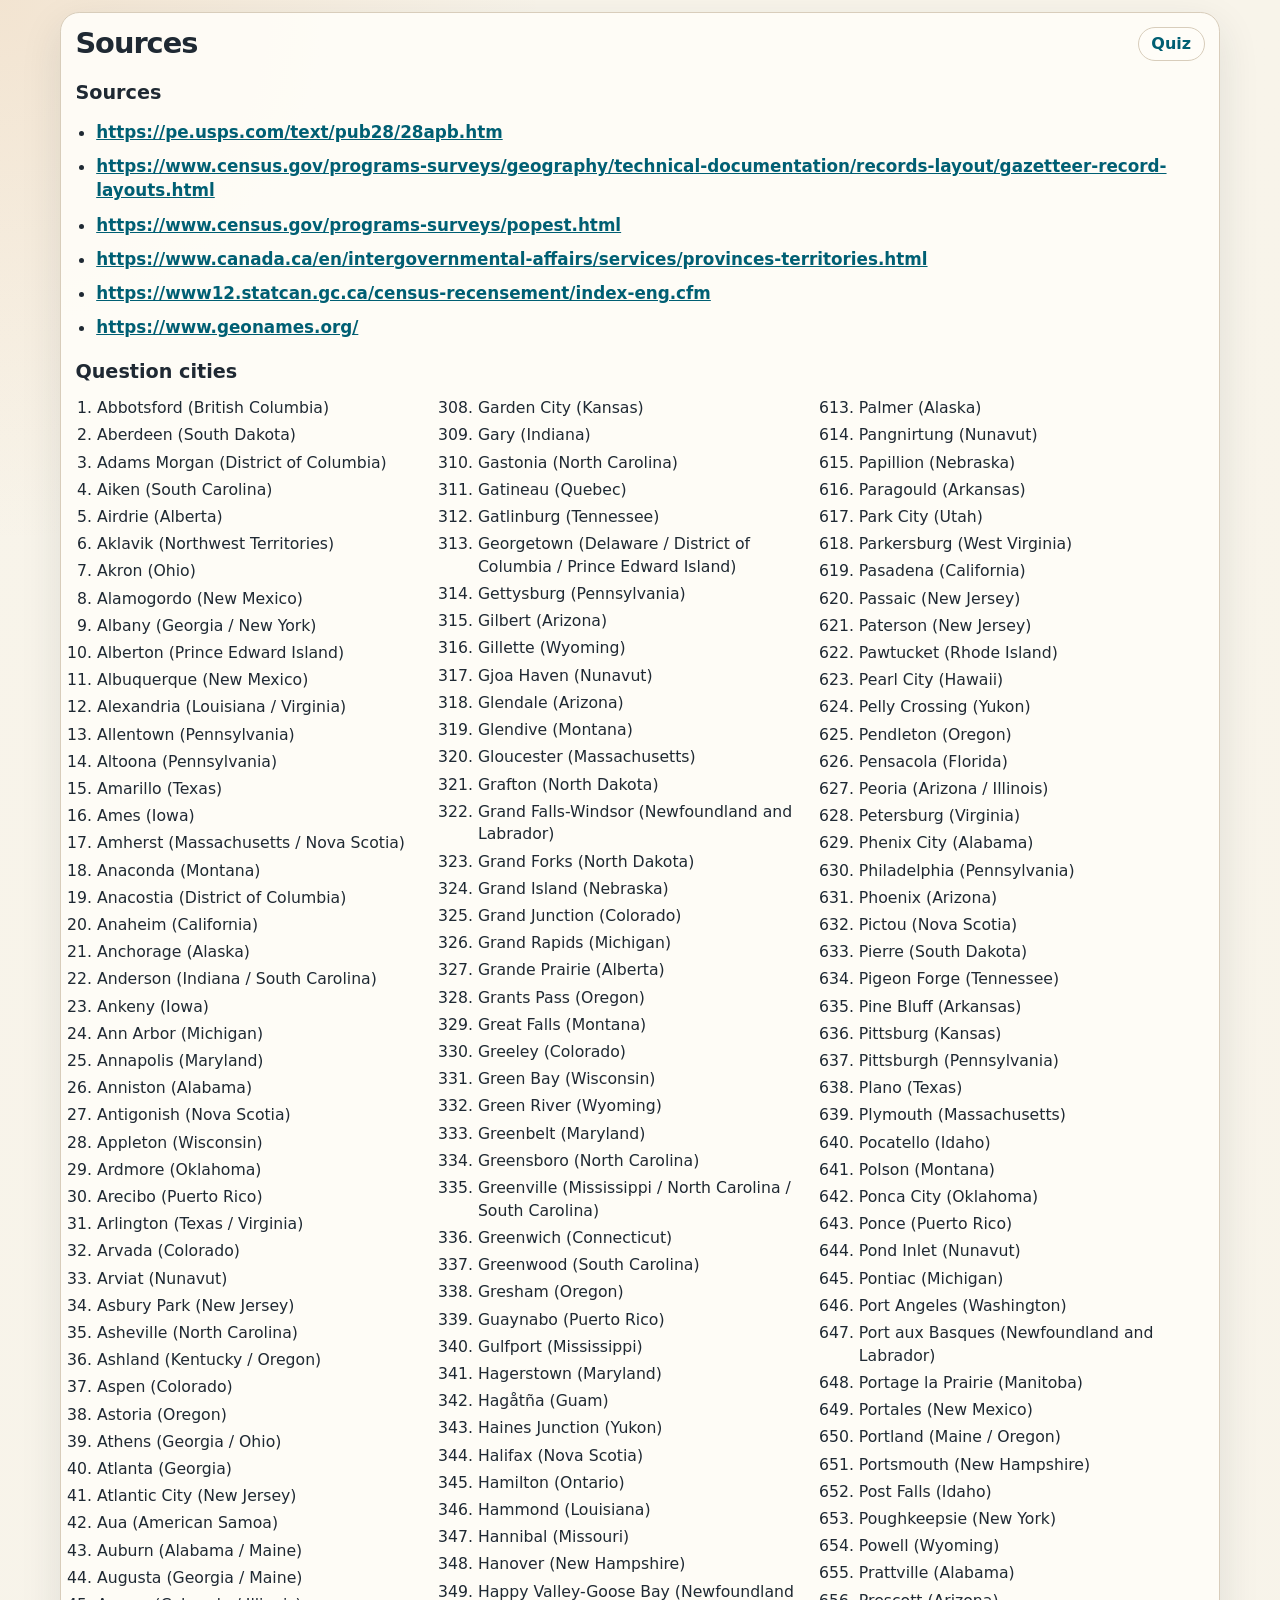
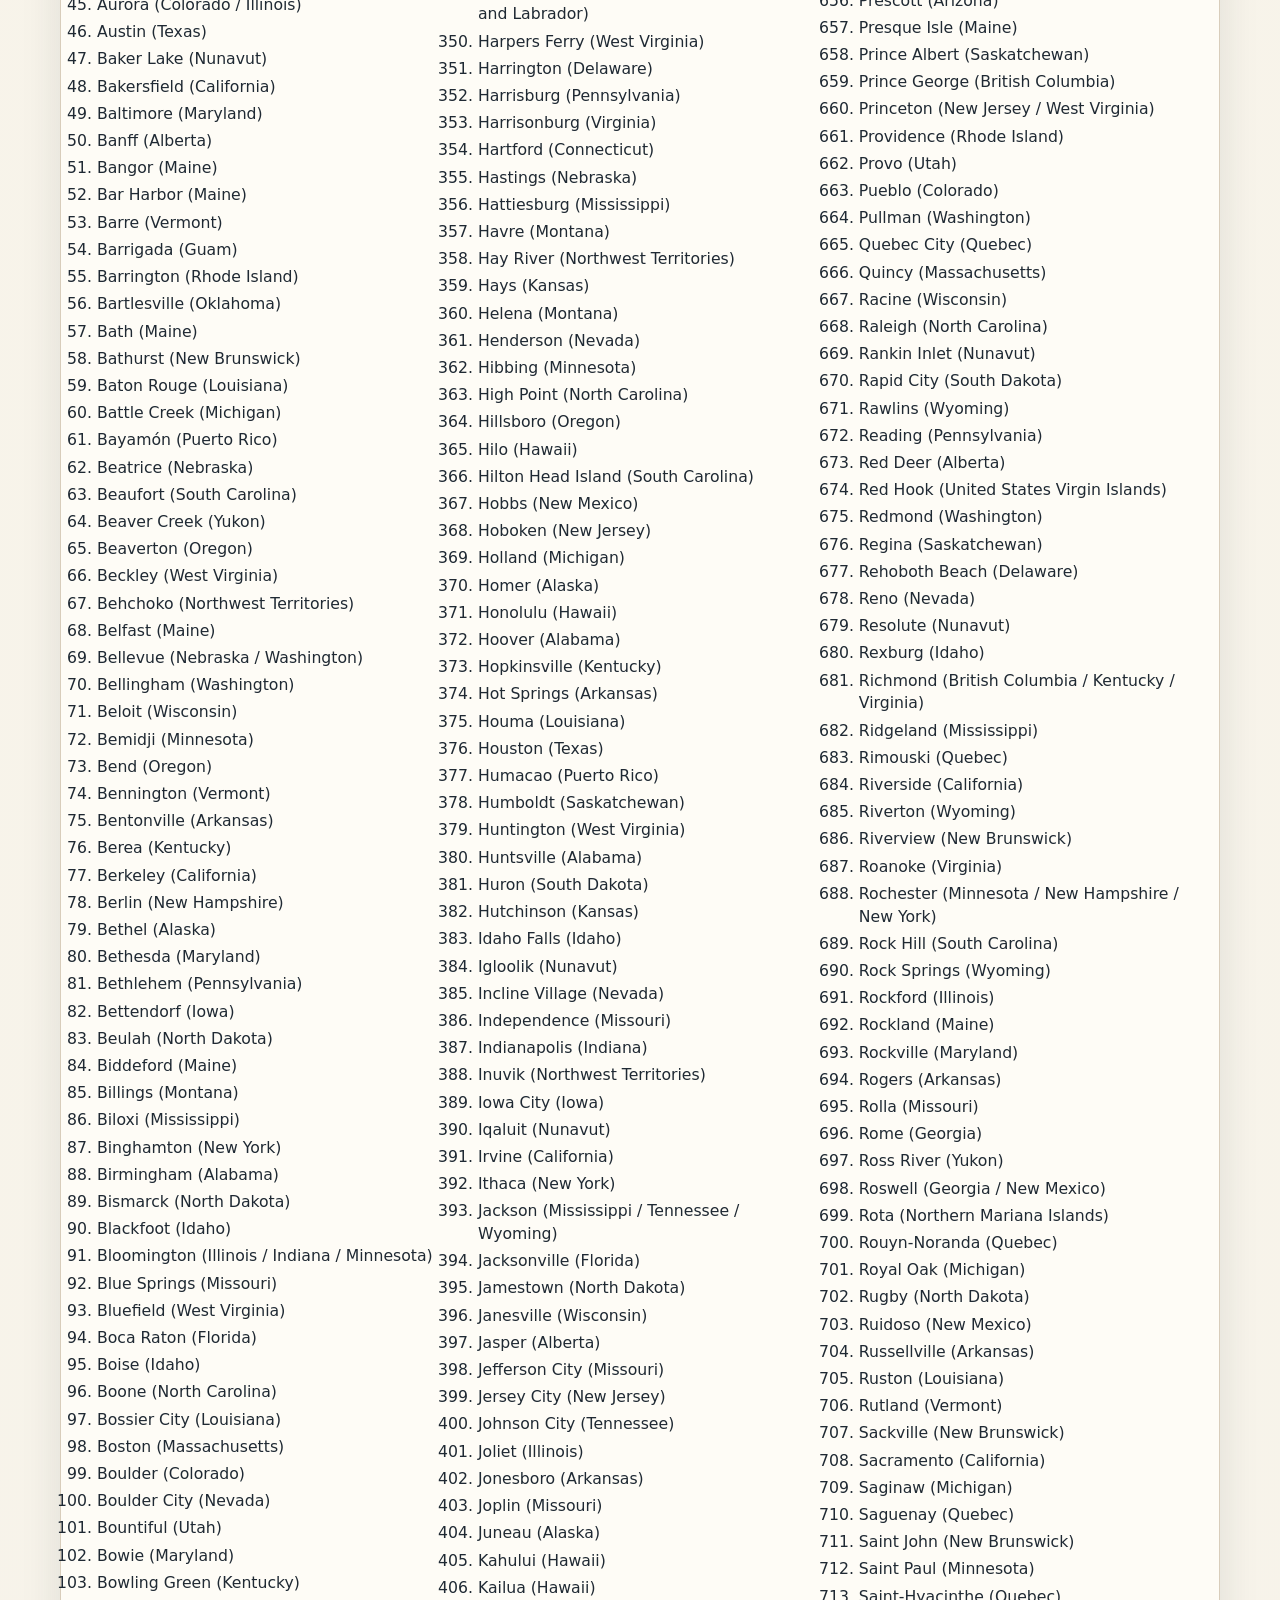
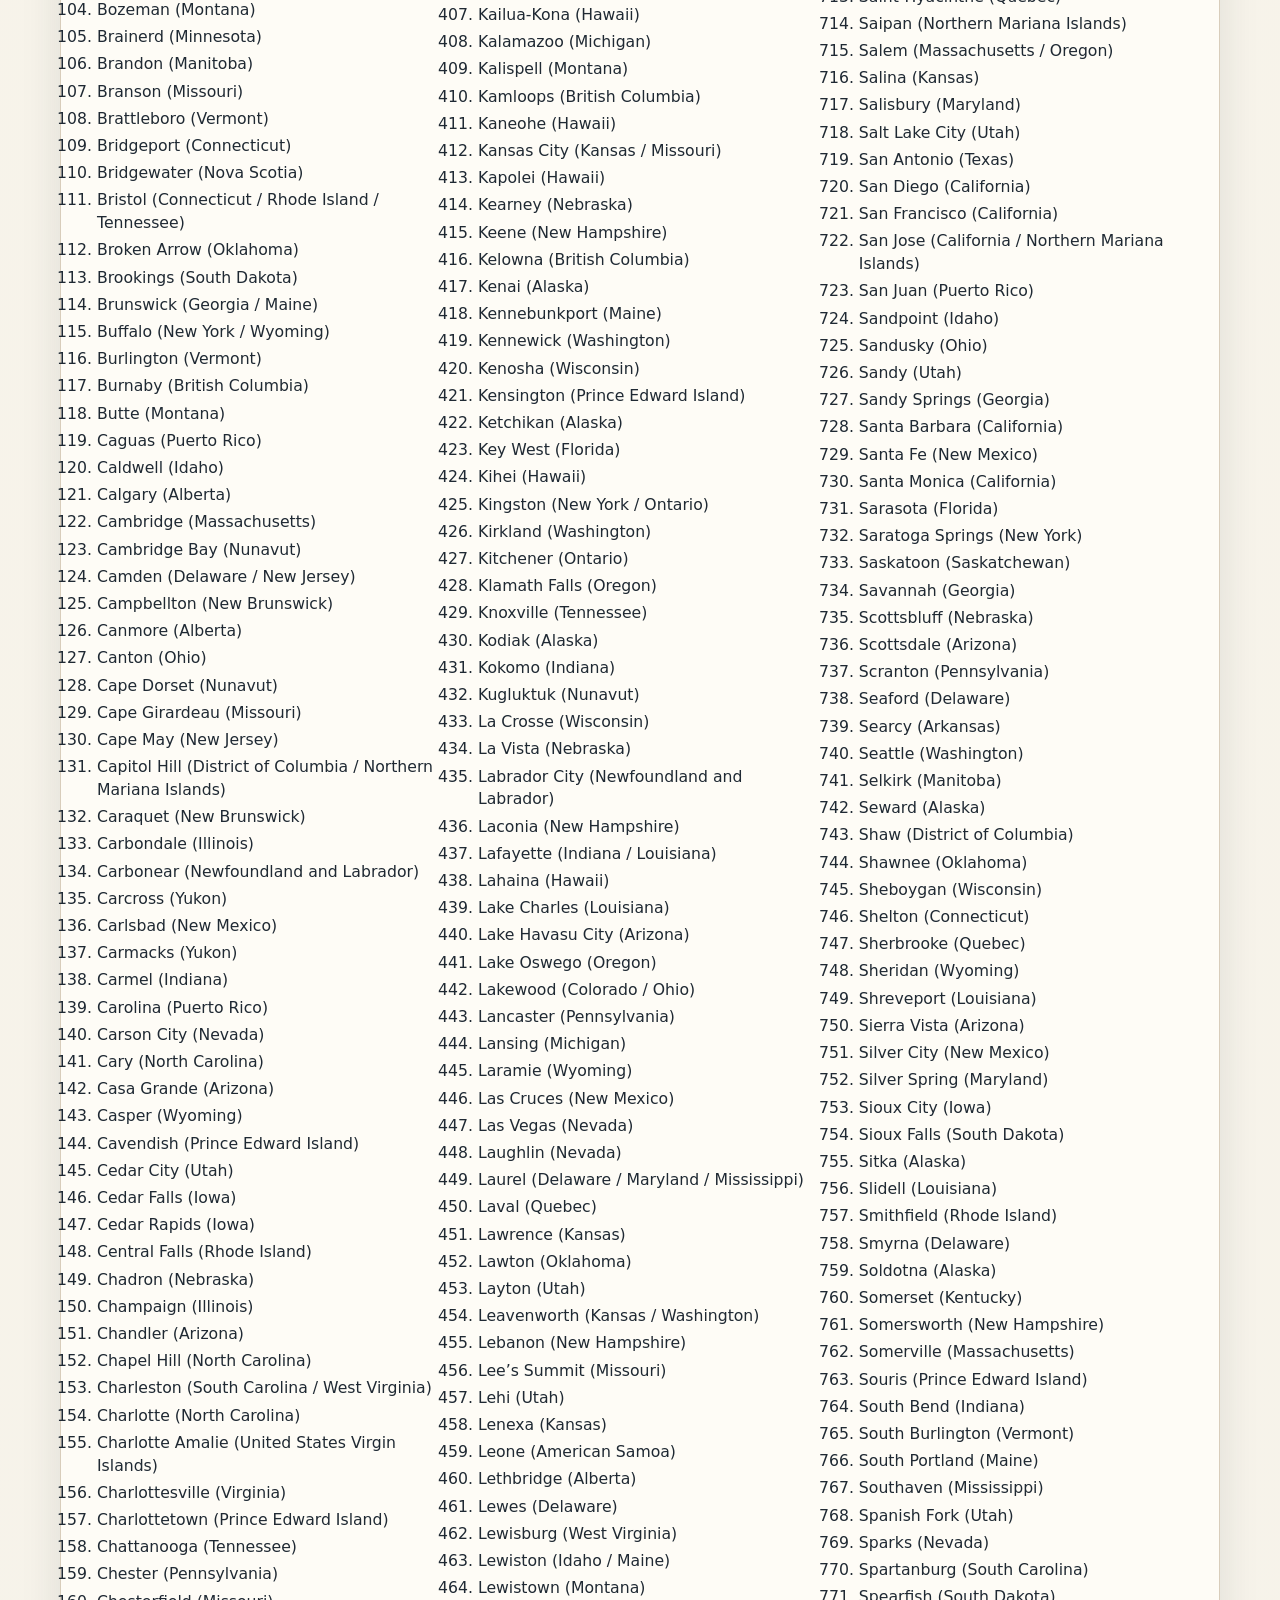
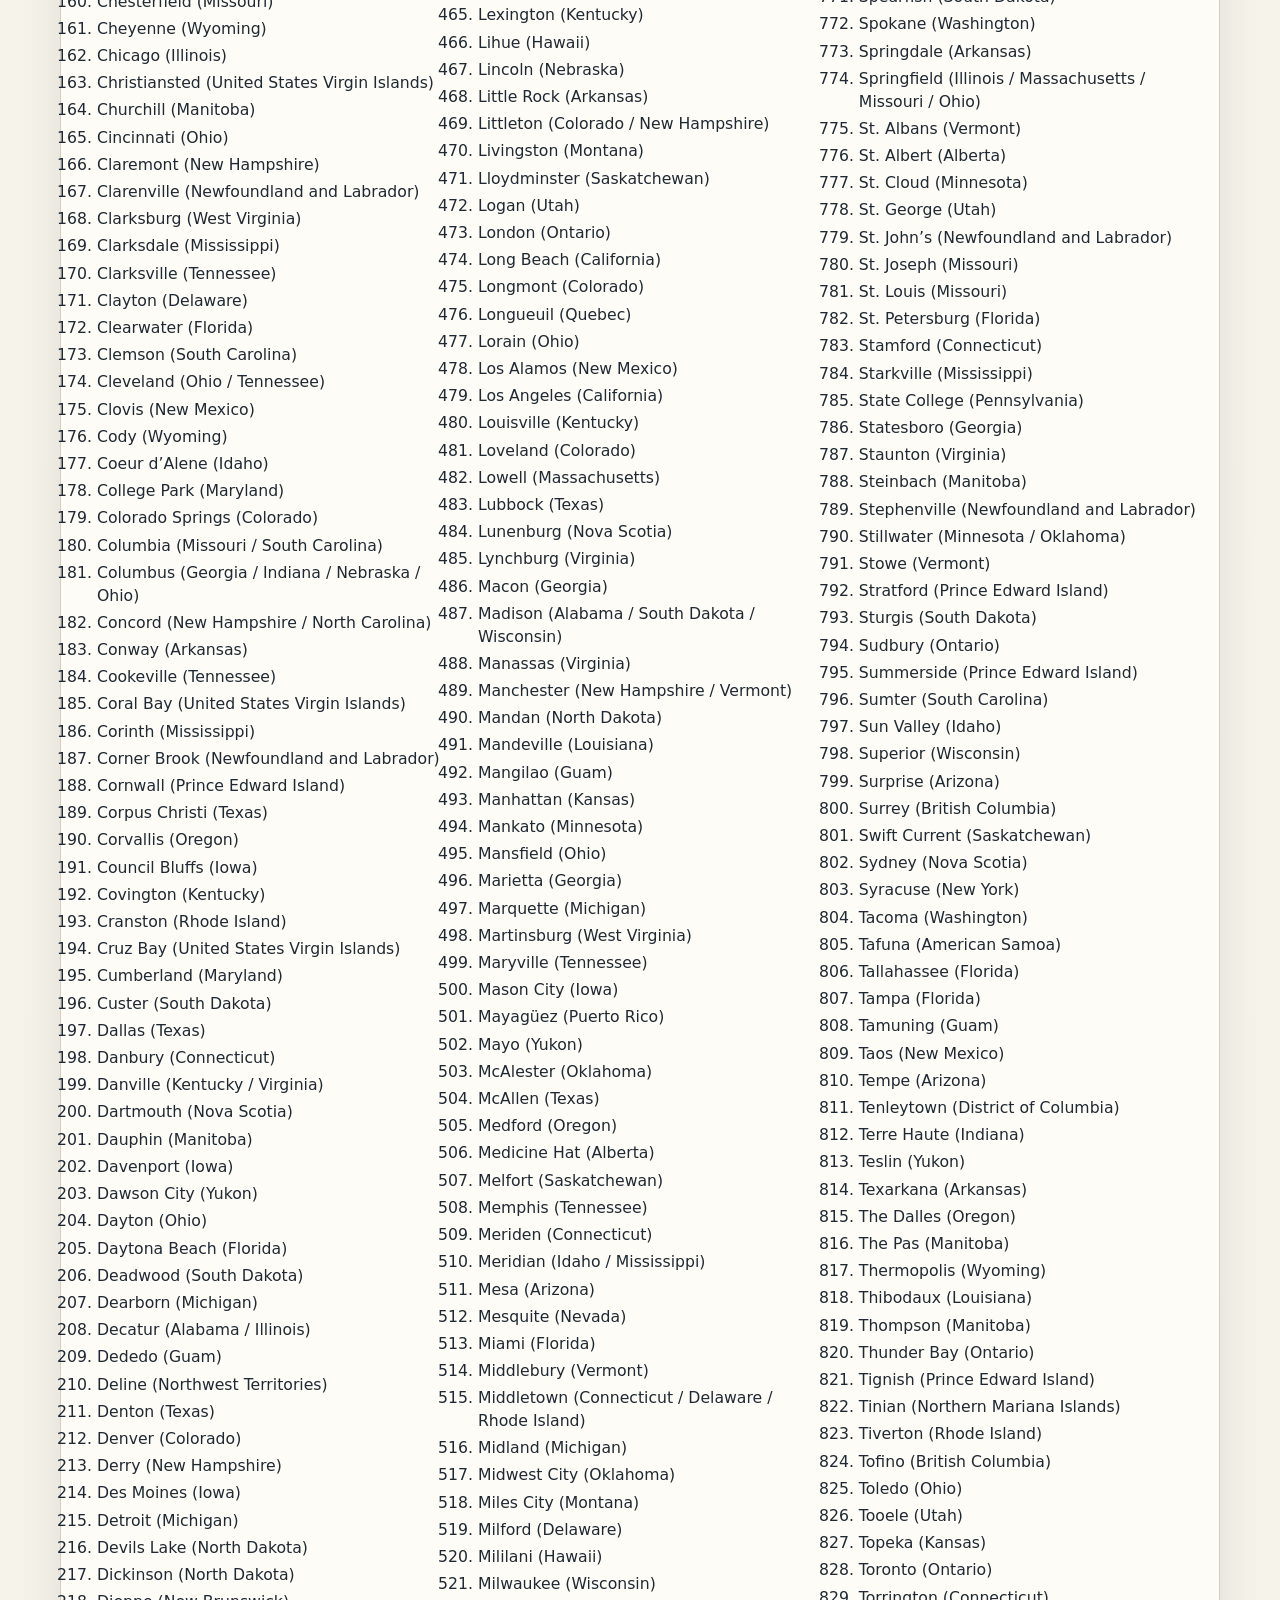
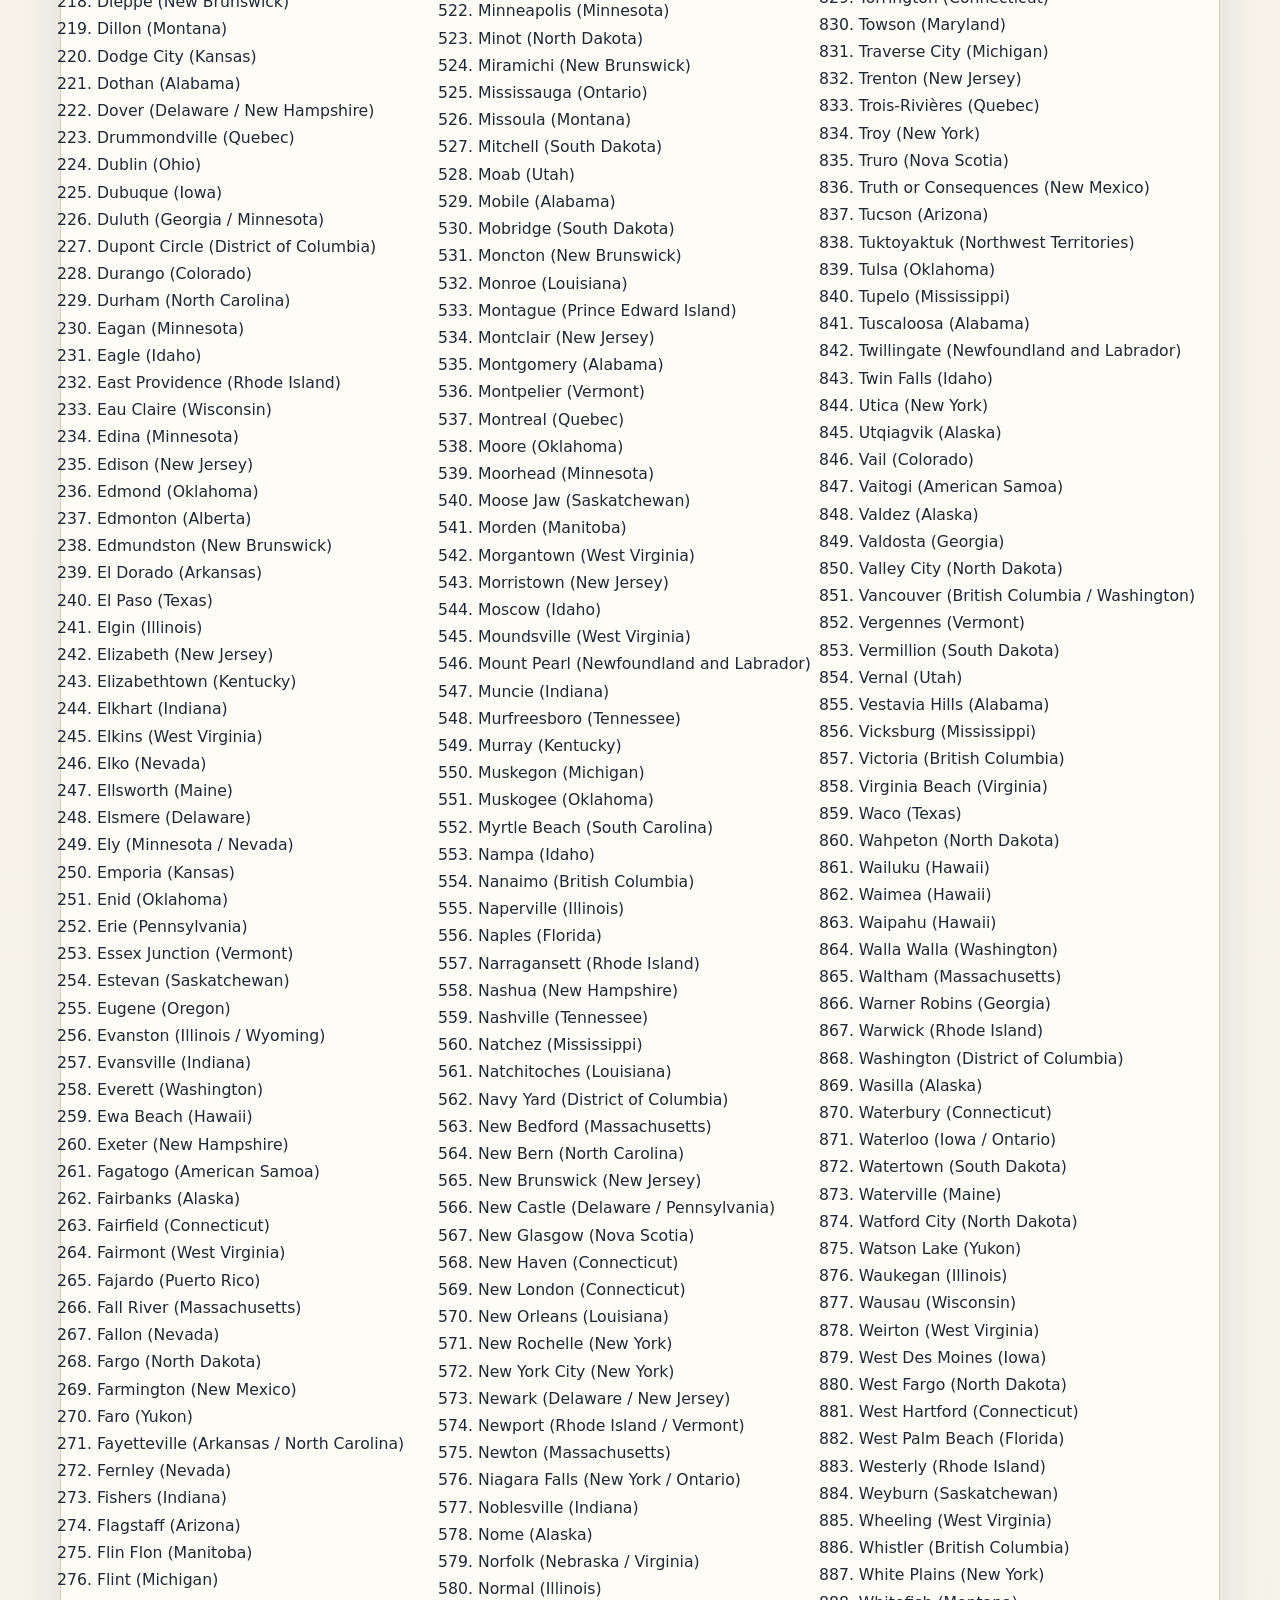
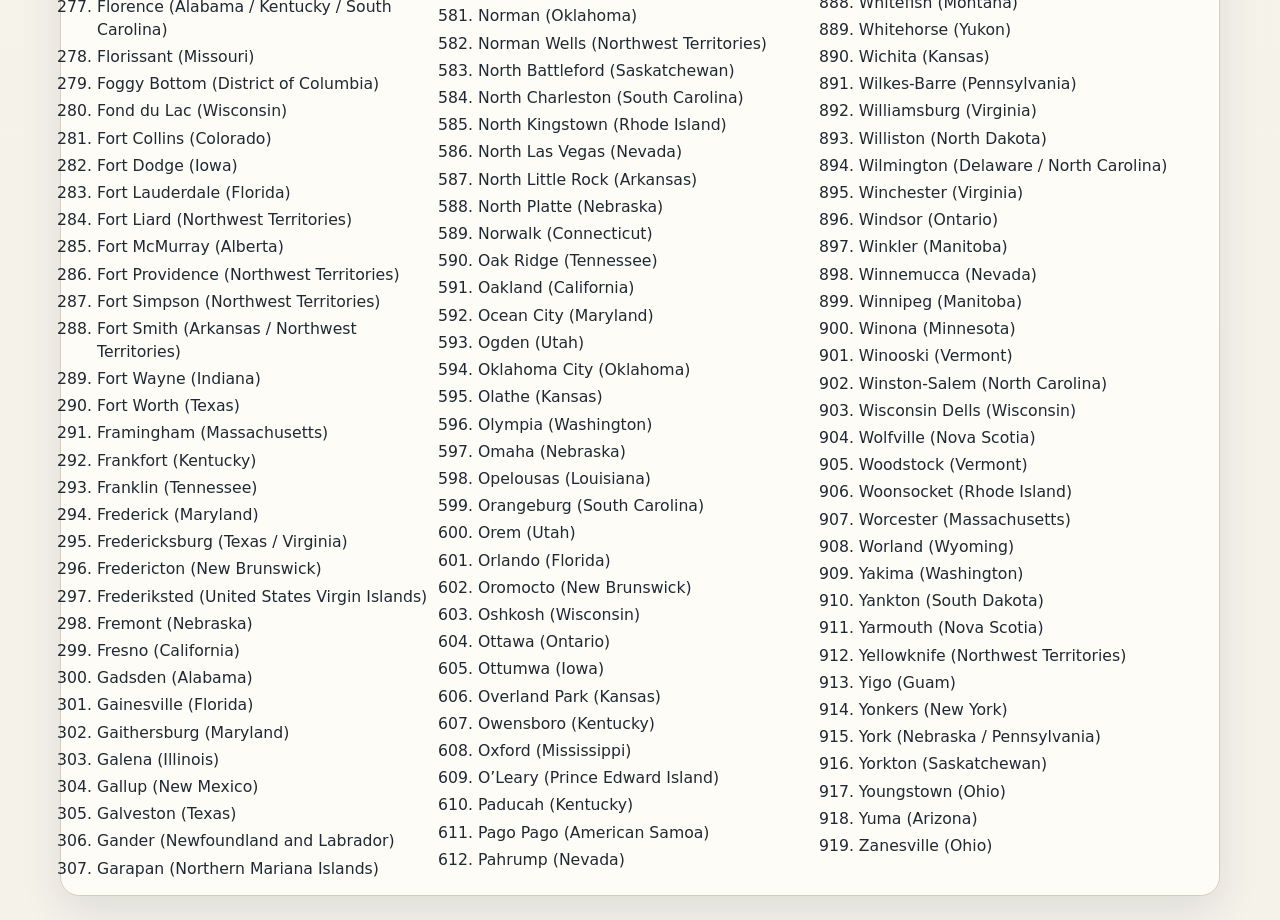
==== sources.html @ c6df42d9 "add" ====
<!doctype html>
<html lang="en">
<head>
  <meta charset="utf-8">
  <meta name="viewport" content="width=device-width, initial-scale=1">
  <title>Sources - North American City Quiz</title>
  <link rel="stylesheet" href="styles.css">
</head>
<body>
  <main class="sources-shell">
    <section class="sources-card">
      <div class="title-row">
        <h1 class="app-title">Sources</h1>
        <a class="sources-link" href="index.html">Quiz</a>
      </div>

      <h2>Sources</h2>
      <ul class="source-list">
        <li><a href="https://pe.usps.com/text/pub28/28apb.htm">https://pe.usps.com/text/pub28/28apb.htm</a></li>
        <li><a href="https://www.census.gov/programs-surveys/geography/technical-documentation/records-layout/gazetteer-record-layouts.html">https://www.census.gov/programs-surveys/geography/technical-documentation/records-layout/gazetteer-record-layouts.html</a></li>
        <li><a href="https://www.census.gov/programs-surveys/popest.html">https://www.census.gov/programs-surveys/popest.html</a></li>
        <li><a href="https://www.canada.ca/en/intergovernmental-affairs/services/provinces-territories.html">https://www.canada.ca/en/intergovernmental-affairs/services/provinces-territories.html</a></li>
        <li><a href="https://www12.statcan.gc.ca/census-recensement/index-eng.cfm">https://www12.statcan.gc.ca/census-recensement/index-eng.cfm</a></li>
        <li><a href="https://www.geonames.org/">https://www.geonames.org/</a></li>
      </ul>

      <h2>Question cities</h2>
      <ol class="city-list">
          <li>Abbotsford (British Columbia)</li>
          <li>Aberdeen (South Dakota)</li>
          <li>Adams Morgan (District of Columbia)</li>
          <li>Aiken (South Carolina)</li>
          <li>Airdrie (Alberta)</li>
          <li>Aklavik (Northwest Territories)</li>
          <li>Akron (Ohio)</li>
          <li>Alamogordo (New Mexico)</li>
          <li>Albany (Georgia / New York)</li>
          <li>Alberton (Prince Edward Island)</li>
          <li>Albuquerque (New Mexico)</li>
          <li>Alexandria (Louisiana / Virginia)</li>
          <li>Allentown (Pennsylvania)</li>
          <li>Altoona (Pennsylvania)</li>
          <li>Amarillo (Texas)</li>
          <li>Ames (Iowa)</li>
          <li>Amherst (Massachusetts / Nova Scotia)</li>
          <li>Anaconda (Montana)</li>
          <li>Anacostia (District of Columbia)</li>
          <li>Anaheim (California)</li>
          <li>Anchorage (Alaska)</li>
          <li>Anderson (Indiana / South Carolina)</li>
          <li>Ankeny (Iowa)</li>
          <li>Ann Arbor (Michigan)</li>
          <li>Annapolis (Maryland)</li>
          <li>Anniston (Alabama)</li>
          <li>Antigonish (Nova Scotia)</li>
          <li>Appleton (Wisconsin)</li>
          <li>Ardmore (Oklahoma)</li>
          <li>Arecibo (Puerto Rico)</li>
          <li>Arlington (Texas / Virginia)</li>
          <li>Arvada (Colorado)</li>
          <li>Arviat (Nunavut)</li>
          <li>Asbury Park (New Jersey)</li>
          <li>Asheville (North Carolina)</li>
          <li>Ashland (Kentucky / Oregon)</li>
          <li>Aspen (Colorado)</li>
          <li>Astoria (Oregon)</li>
          <li>Athens (Georgia / Ohio)</li>
          <li>Atlanta (Georgia)</li>
          <li>Atlantic City (New Jersey)</li>
          <li>Aua (American Samoa)</li>
          <li>Auburn (Alabama / Maine)</li>
          <li>Augusta (Georgia / Maine)</li>
          <li>Aurora (Colorado / Illinois)</li>
          <li>Austin (Texas)</li>
          <li>Baker Lake (Nunavut)</li>
          <li>Bakersfield (California)</li>
          <li>Baltimore (Maryland)</li>
          <li>Banff (Alberta)</li>
          <li>Bangor (Maine)</li>
          <li>Bar Harbor (Maine)</li>
          <li>Barre (Vermont)</li>
          <li>Barrigada (Guam)</li>
          <li>Barrington (Rhode Island)</li>
          <li>Bartlesville (Oklahoma)</li>
          <li>Bath (Maine)</li>
          <li>Bathurst (New Brunswick)</li>
          <li>Baton Rouge (Louisiana)</li>
          <li>Battle Creek (Michigan)</li>
          <li>Bayamón (Puerto Rico)</li>
          <li>Beatrice (Nebraska)</li>
          <li>Beaufort (South Carolina)</li>
          <li>Beaver Creek (Yukon)</li>
          <li>Beaverton (Oregon)</li>
          <li>Beckley (West Virginia)</li>
          <li>Behchoko (Northwest Territories)</li>
          <li>Belfast (Maine)</li>
          <li>Bellevue (Nebraska / Washington)</li>
          <li>Bellingham (Washington)</li>
          <li>Beloit (Wisconsin)</li>
          <li>Bemidji (Minnesota)</li>
          <li>Bend (Oregon)</li>
          <li>Bennington (Vermont)</li>
          <li>Bentonville (Arkansas)</li>
          <li>Berea (Kentucky)</li>
          <li>Berkeley (California)</li>
          <li>Berlin (New Hampshire)</li>
          <li>Bethel (Alaska)</li>
          <li>Bethesda (Maryland)</li>
          <li>Bethlehem (Pennsylvania)</li>
          <li>Bettendorf (Iowa)</li>
          <li>Beulah (North Dakota)</li>
          <li>Biddeford (Maine)</li>
          <li>Billings (Montana)</li>
          <li>Biloxi (Mississippi)</li>
          <li>Binghamton (New York)</li>
          <li>Birmingham (Alabama)</li>
          <li>Bismarck (North Dakota)</li>
          <li>Blackfoot (Idaho)</li>
          <li>Bloomington (Illinois / Indiana / Minnesota)</li>
          <li>Blue Springs (Missouri)</li>
          <li>Bluefield (West Virginia)</li>
          <li>Boca Raton (Florida)</li>
          <li>Boise (Idaho)</li>
          <li>Boone (North Carolina)</li>
          <li>Bossier City (Louisiana)</li>
          <li>Boston (Massachusetts)</li>
          <li>Boulder (Colorado)</li>
          <li>Boulder City (Nevada)</li>
          <li>Bountiful (Utah)</li>
          <li>Bowie (Maryland)</li>
          <li>Bowling Green (Kentucky)</li>
          <li>Bozeman (Montana)</li>
          <li>Brainerd (Minnesota)</li>
          <li>Brandon (Manitoba)</li>
          <li>Branson (Missouri)</li>
          <li>Brattleboro (Vermont)</li>
          <li>Bridgeport (Connecticut)</li>
          <li>Bridgewater (Nova Scotia)</li>
          <li>Bristol (Connecticut / Rhode Island / Tennessee)</li>
          <li>Broken Arrow (Oklahoma)</li>
          <li>Brookings (South Dakota)</li>
          <li>Brunswick (Georgia / Maine)</li>
          <li>Buffalo (New York / Wyoming)</li>
          <li>Burlington (Vermont)</li>
          <li>Burnaby (British Columbia)</li>
          <li>Butte (Montana)</li>
          <li>Caguas (Puerto Rico)</li>
          <li>Caldwell (Idaho)</li>
          <li>Calgary (Alberta)</li>
          <li>Cambridge (Massachusetts)</li>
          <li>Cambridge Bay (Nunavut)</li>
          <li>Camden (Delaware / New Jersey)</li>
          <li>Campbellton (New Brunswick)</li>
          <li>Canmore (Alberta)</li>
          <li>Canton (Ohio)</li>
          <li>Cape Dorset (Nunavut)</li>
          <li>Cape Girardeau (Missouri)</li>
          <li>Cape May (New Jersey)</li>
          <li>Capitol Hill (District of Columbia / Northern Mariana Islands)</li>
          <li>Caraquet (New Brunswick)</li>
          <li>Carbondale (Illinois)</li>
          <li>Carbonear (Newfoundland and Labrador)</li>
          <li>Carcross (Yukon)</li>
          <li>Carlsbad (New Mexico)</li>
          <li>Carmacks (Yukon)</li>
          <li>Carmel (Indiana)</li>
          <li>Carolina (Puerto Rico)</li>
          <li>Carson City (Nevada)</li>
          <li>Cary (North Carolina)</li>
          <li>Casa Grande (Arizona)</li>
          <li>Casper (Wyoming)</li>
          <li>Cavendish (Prince Edward Island)</li>
          <li>Cedar City (Utah)</li>
          <li>Cedar Falls (Iowa)</li>
          <li>Cedar Rapids (Iowa)</li>
          <li>Central Falls (Rhode Island)</li>
          <li>Chadron (Nebraska)</li>
          <li>Champaign (Illinois)</li>
          <li>Chandler (Arizona)</li>
          <li>Chapel Hill (North Carolina)</li>
          <li>Charleston (South Carolina / West Virginia)</li>
          <li>Charlotte (North Carolina)</li>
          <li>Charlotte Amalie (United States Virgin Islands)</li>
          <li>Charlottesville (Virginia)</li>
          <li>Charlottetown (Prince Edward Island)</li>
          <li>Chattanooga (Tennessee)</li>
          <li>Chester (Pennsylvania)</li>
          <li>Chesterfield (Missouri)</li>
          <li>Cheyenne (Wyoming)</li>
          <li>Chicago (Illinois)</li>
          <li>Christiansted (United States Virgin Islands)</li>
          <li>Churchill (Manitoba)</li>
          <li>Cincinnati (Ohio)</li>
          <li>Claremont (New Hampshire)</li>
          <li>Clarenville (Newfoundland and Labrador)</li>
          <li>Clarksburg (West Virginia)</li>
          <li>Clarksdale (Mississippi)</li>
          <li>Clarksville (Tennessee)</li>
          <li>Clayton (Delaware)</li>
          <li>Clearwater (Florida)</li>
          <li>Clemson (South Carolina)</li>
          <li>Cleveland (Ohio / Tennessee)</li>
          <li>Clovis (New Mexico)</li>
          <li>Cody (Wyoming)</li>
          <li>Coeur d’Alene (Idaho)</li>
          <li>College Park (Maryland)</li>
          <li>Colorado Springs (Colorado)</li>
          <li>Columbia (Missouri / South Carolina)</li>
          <li>Columbus (Georgia / Indiana / Nebraska / Ohio)</li>
          <li>Concord (New Hampshire / North Carolina)</li>
          <li>Conway (Arkansas)</li>
          <li>Cookeville (Tennessee)</li>
          <li>Coral Bay (United States Virgin Islands)</li>
          <li>Corinth (Mississippi)</li>
          <li>Corner Brook (Newfoundland and Labrador)</li>
          <li>Cornwall (Prince Edward Island)</li>
          <li>Corpus Christi (Texas)</li>
          <li>Corvallis (Oregon)</li>
          <li>Council Bluffs (Iowa)</li>
          <li>Covington (Kentucky)</li>
          <li>Cranston (Rhode Island)</li>
          <li>Cruz Bay (United States Virgin Islands)</li>
          <li>Cumberland (Maryland)</li>
          <li>Custer (South Dakota)</li>
          <li>Dallas (Texas)</li>
          <li>Danbury (Connecticut)</li>
          <li>Danville (Kentucky / Virginia)</li>
          <li>Dartmouth (Nova Scotia)</li>
          <li>Dauphin (Manitoba)</li>
          <li>Davenport (Iowa)</li>
          <li>Dawson City (Yukon)</li>
          <li>Dayton (Ohio)</li>
          <li>Daytona Beach (Florida)</li>
          <li>Deadwood (South Dakota)</li>
          <li>Dearborn (Michigan)</li>
          <li>Decatur (Alabama / Illinois)</li>
          <li>Dededo (Guam)</li>
          <li>Deline (Northwest Territories)</li>
          <li>Denton (Texas)</li>
          <li>Denver (Colorado)</li>
          <li>Derry (New Hampshire)</li>
          <li>Des Moines (Iowa)</li>
          <li>Detroit (Michigan)</li>
          <li>Devils Lake (North Dakota)</li>
          <li>Dickinson (North Dakota)</li>
          <li>Dieppe (New Brunswick)</li>
          <li>Dillon (Montana)</li>
          <li>Dodge City (Kansas)</li>
          <li>Dothan (Alabama)</li>
          <li>Dover (Delaware / New Hampshire)</li>
          <li>Drummondville (Quebec)</li>
          <li>Dublin (Ohio)</li>
          <li>Dubuque (Iowa)</li>
          <li>Duluth (Georgia / Minnesota)</li>
          <li>Dupont Circle (District of Columbia)</li>
          <li>Durango (Colorado)</li>
          <li>Durham (North Carolina)</li>
          <li>Eagan (Minnesota)</li>
          <li>Eagle (Idaho)</li>
          <li>East Providence (Rhode Island)</li>
          <li>Eau Claire (Wisconsin)</li>
          <li>Edina (Minnesota)</li>
          <li>Edison (New Jersey)</li>
          <li>Edmond (Oklahoma)</li>
          <li>Edmonton (Alberta)</li>
          <li>Edmundston (New Brunswick)</li>
          <li>El Dorado (Arkansas)</li>
          <li>El Paso (Texas)</li>
          <li>Elgin (Illinois)</li>
          <li>Elizabeth (New Jersey)</li>
          <li>Elizabethtown (Kentucky)</li>
          <li>Elkhart (Indiana)</li>
          <li>Elkins (West Virginia)</li>
          <li>Elko (Nevada)</li>
          <li>Ellsworth (Maine)</li>
          <li>Elsmere (Delaware)</li>
          <li>Ely (Minnesota / Nevada)</li>
          <li>Emporia (Kansas)</li>
          <li>Enid (Oklahoma)</li>
          <li>Erie (Pennsylvania)</li>
          <li>Essex Junction (Vermont)</li>
          <li>Estevan (Saskatchewan)</li>
          <li>Eugene (Oregon)</li>
          <li>Evanston (Illinois / Wyoming)</li>
          <li>Evansville (Indiana)</li>
          <li>Everett (Washington)</li>
          <li>Ewa Beach (Hawaii)</li>
          <li>Exeter (New Hampshire)</li>
          <li>Fagatogo (American Samoa)</li>
          <li>Fairbanks (Alaska)</li>
          <li>Fairfield (Connecticut)</li>
          <li>Fairmont (West Virginia)</li>
          <li>Fajardo (Puerto Rico)</li>
          <li>Fall River (Massachusetts)</li>
          <li>Fallon (Nevada)</li>
          <li>Fargo (North Dakota)</li>
          <li>Farmington (New Mexico)</li>
          <li>Faro (Yukon)</li>
          <li>Fayetteville (Arkansas / North Carolina)</li>
          <li>Fernley (Nevada)</li>
          <li>Fishers (Indiana)</li>
          <li>Flagstaff (Arizona)</li>
          <li>Flin Flon (Manitoba)</li>
          <li>Flint (Michigan)</li>
          <li>Florence (Alabama / Kentucky / South Carolina)</li>
          <li>Florissant (Missouri)</li>
          <li>Foggy Bottom (District of Columbia)</li>
          <li>Fond du Lac (Wisconsin)</li>
          <li>Fort Collins (Colorado)</li>
          <li>Fort Dodge (Iowa)</li>
          <li>Fort Lauderdale (Florida)</li>
          <li>Fort Liard (Northwest Territories)</li>
          <li>Fort McMurray (Alberta)</li>
          <li>Fort Providence (Northwest Territories)</li>
          <li>Fort Simpson (Northwest Territories)</li>
          <li>Fort Smith (Arkansas / Northwest Territories)</li>
          <li>Fort Wayne (Indiana)</li>
          <li>Fort Worth (Texas)</li>
          <li>Framingham (Massachusetts)</li>
          <li>Frankfort (Kentucky)</li>
          <li>Franklin (Tennessee)</li>
          <li>Frederick (Maryland)</li>
          <li>Fredericksburg (Texas / Virginia)</li>
          <li>Fredericton (New Brunswick)</li>
          <li>Frederiksted (United States Virgin Islands)</li>
          <li>Fremont (Nebraska)</li>
          <li>Fresno (California)</li>
          <li>Gadsden (Alabama)</li>
          <li>Gainesville (Florida)</li>
          <li>Gaithersburg (Maryland)</li>
          <li>Galena (Illinois)</li>
          <li>Gallup (New Mexico)</li>
          <li>Galveston (Texas)</li>
          <li>Gander (Newfoundland and Labrador)</li>
          <li>Garapan (Northern Mariana Islands)</li>
          <li>Garden City (Kansas)</li>
          <li>Gary (Indiana)</li>
          <li>Gastonia (North Carolina)</li>
          <li>Gatineau (Quebec)</li>
          <li>Gatlinburg (Tennessee)</li>
          <li>Georgetown (Delaware / District of Columbia / Prince Edward Island)</li>
          <li>Gettysburg (Pennsylvania)</li>
          <li>Gilbert (Arizona)</li>
          <li>Gillette (Wyoming)</li>
          <li>Gjoa Haven (Nunavut)</li>
          <li>Glendale (Arizona)</li>
          <li>Glendive (Montana)</li>
          <li>Gloucester (Massachusetts)</li>
          <li>Grafton (North Dakota)</li>
          <li>Grand Falls-Windsor (Newfoundland and Labrador)</li>
          <li>Grand Forks (North Dakota)</li>
          <li>Grand Island (Nebraska)</li>
          <li>Grand Junction (Colorado)</li>
          <li>Grand Rapids (Michigan)</li>
          <li>Grande Prairie (Alberta)</li>
          <li>Grants Pass (Oregon)</li>
          <li>Great Falls (Montana)</li>
          <li>Greeley (Colorado)</li>
          <li>Green Bay (Wisconsin)</li>
          <li>Green River (Wyoming)</li>
          <li>Greenbelt (Maryland)</li>
          <li>Greensboro (North Carolina)</li>
          <li>Greenville (Mississippi / North Carolina / South Carolina)</li>
          <li>Greenwich (Connecticut)</li>
          <li>Greenwood (South Carolina)</li>
          <li>Gresham (Oregon)</li>
          <li>Guaynabo (Puerto Rico)</li>
          <li>Gulfport (Mississippi)</li>
          <li>Hagerstown (Maryland)</li>
          <li>Hagåtña (Guam)</li>
          <li>Haines Junction (Yukon)</li>
          <li>Halifax (Nova Scotia)</li>
          <li>Hamilton (Ontario)</li>
          <li>Hammond (Louisiana)</li>
          <li>Hannibal (Missouri)</li>
          <li>Hanover (New Hampshire)</li>
          <li>Happy Valley-Goose Bay (Newfoundland and Labrador)</li>
          <li>Harpers Ferry (West Virginia)</li>
          <li>Harrington (Delaware)</li>
          <li>Harrisburg (Pennsylvania)</li>
          <li>Harrisonburg (Virginia)</li>
          <li>Hartford (Connecticut)</li>
          <li>Hastings (Nebraska)</li>
          <li>Hattiesburg (Mississippi)</li>
          <li>Havre (Montana)</li>
          <li>Hay River (Northwest Territories)</li>
          <li>Hays (Kansas)</li>
          <li>Helena (Montana)</li>
          <li>Henderson (Nevada)</li>
          <li>Hibbing (Minnesota)</li>
          <li>High Point (North Carolina)</li>
          <li>Hillsboro (Oregon)</li>
          <li>Hilo (Hawaii)</li>
          <li>Hilton Head Island (South Carolina)</li>
          <li>Hobbs (New Mexico)</li>
          <li>Hoboken (New Jersey)</li>
          <li>Holland (Michigan)</li>
          <li>Homer (Alaska)</li>
          <li>Honolulu (Hawaii)</li>
          <li>Hoover (Alabama)</li>
          <li>Hopkinsville (Kentucky)</li>
          <li>Hot Springs (Arkansas)</li>
          <li>Houma (Louisiana)</li>
          <li>Houston (Texas)</li>
          <li>Humacao (Puerto Rico)</li>
          <li>Humboldt (Saskatchewan)</li>
          <li>Huntington (West Virginia)</li>
          <li>Huntsville (Alabama)</li>
          <li>Huron (South Dakota)</li>
          <li>Hutchinson (Kansas)</li>
          <li>Idaho Falls (Idaho)</li>
          <li>Igloolik (Nunavut)</li>
          <li>Incline Village (Nevada)</li>
          <li>Independence (Missouri)</li>
          <li>Indianapolis (Indiana)</li>
          <li>Inuvik (Northwest Territories)</li>
          <li>Iowa City (Iowa)</li>
          <li>Iqaluit (Nunavut)</li>
          <li>Irvine (California)</li>
          <li>Ithaca (New York)</li>
          <li>Jackson (Mississippi / Tennessee / Wyoming)</li>
          <li>Jacksonville (Florida)</li>
          <li>Jamestown (North Dakota)</li>
          <li>Janesville (Wisconsin)</li>
          <li>Jasper (Alberta)</li>
          <li>Jefferson City (Missouri)</li>
          <li>Jersey City (New Jersey)</li>
          <li>Johnson City (Tennessee)</li>
          <li>Joliet (Illinois)</li>
          <li>Jonesboro (Arkansas)</li>
          <li>Joplin (Missouri)</li>
          <li>Juneau (Alaska)</li>
          <li>Kahului (Hawaii)</li>
          <li>Kailua (Hawaii)</li>
          <li>Kailua-Kona (Hawaii)</li>
          <li>Kalamazoo (Michigan)</li>
          <li>Kalispell (Montana)</li>
          <li>Kamloops (British Columbia)</li>
          <li>Kaneohe (Hawaii)</li>
          <li>Kansas City (Kansas / Missouri)</li>
          <li>Kapolei (Hawaii)</li>
          <li>Kearney (Nebraska)</li>
          <li>Keene (New Hampshire)</li>
          <li>Kelowna (British Columbia)</li>
          <li>Kenai (Alaska)</li>
          <li>Kennebunkport (Maine)</li>
          <li>Kennewick (Washington)</li>
          <li>Kenosha (Wisconsin)</li>
          <li>Kensington (Prince Edward Island)</li>
          <li>Ketchikan (Alaska)</li>
          <li>Key West (Florida)</li>
          <li>Kihei (Hawaii)</li>
          <li>Kingston (New York / Ontario)</li>
          <li>Kirkland (Washington)</li>
          <li>Kitchener (Ontario)</li>
          <li>Klamath Falls (Oregon)</li>
          <li>Knoxville (Tennessee)</li>
          <li>Kodiak (Alaska)</li>
          <li>Kokomo (Indiana)</li>
          <li>Kugluktuk (Nunavut)</li>
          <li>La Crosse (Wisconsin)</li>
          <li>La Vista (Nebraska)</li>
          <li>Labrador City (Newfoundland and Labrador)</li>
          <li>Laconia (New Hampshire)</li>
          <li>Lafayette (Indiana / Louisiana)</li>
          <li>Lahaina (Hawaii)</li>
          <li>Lake Charles (Louisiana)</li>
          <li>Lake Havasu City (Arizona)</li>
          <li>Lake Oswego (Oregon)</li>
          <li>Lakewood (Colorado / Ohio)</li>
          <li>Lancaster (Pennsylvania)</li>
          <li>Lansing (Michigan)</li>
          <li>Laramie (Wyoming)</li>
          <li>Las Cruces (New Mexico)</li>
          <li>Las Vegas (Nevada)</li>
          <li>Laughlin (Nevada)</li>
          <li>Laurel (Delaware / Maryland / Mississippi)</li>
          <li>Laval (Quebec)</li>
          <li>Lawrence (Kansas)</li>
          <li>Lawton (Oklahoma)</li>
          <li>Layton (Utah)</li>
          <li>Leavenworth (Kansas / Washington)</li>
          <li>Lebanon (New Hampshire)</li>
          <li>Lee’s Summit (Missouri)</li>
          <li>Lehi (Utah)</li>
          <li>Lenexa (Kansas)</li>
          <li>Leone (American Samoa)</li>
          <li>Lethbridge (Alberta)</li>
          <li>Lewes (Delaware)</li>
          <li>Lewisburg (West Virginia)</li>
          <li>Lewiston (Idaho / Maine)</li>
          <li>Lewistown (Montana)</li>
          <li>Lexington (Kentucky)</li>
          <li>Lihue (Hawaii)</li>
          <li>Lincoln (Nebraska)</li>
          <li>Little Rock (Arkansas)</li>
          <li>Littleton (Colorado / New Hampshire)</li>
          <li>Livingston (Montana)</li>
          <li>Lloydminster (Saskatchewan)</li>
          <li>Logan (Utah)</li>
          <li>London (Ontario)</li>
          <li>Long Beach (California)</li>
          <li>Longmont (Colorado)</li>
          <li>Longueuil (Quebec)</li>
          <li>Lorain (Ohio)</li>
          <li>Los Alamos (New Mexico)</li>
          <li>Los Angeles (California)</li>
          <li>Louisville (Kentucky)</li>
          <li>Loveland (Colorado)</li>
          <li>Lowell (Massachusetts)</li>
          <li>Lubbock (Texas)</li>
          <li>Lunenburg (Nova Scotia)</li>
          <li>Lynchburg (Virginia)</li>
          <li>Macon (Georgia)</li>
          <li>Madison (Alabama / South Dakota / Wisconsin)</li>
          <li>Manassas (Virginia)</li>
          <li>Manchester (New Hampshire / Vermont)</li>
          <li>Mandan (North Dakota)</li>
          <li>Mandeville (Louisiana)</li>
          <li>Mangilao (Guam)</li>
          <li>Manhattan (Kansas)</li>
          <li>Mankato (Minnesota)</li>
          <li>Mansfield (Ohio)</li>
          <li>Marietta (Georgia)</li>
          <li>Marquette (Michigan)</li>
          <li>Martinsburg (West Virginia)</li>
          <li>Maryville (Tennessee)</li>
          <li>Mason City (Iowa)</li>
          <li>Mayagüez (Puerto Rico)</li>
          <li>Mayo (Yukon)</li>
          <li>McAlester (Oklahoma)</li>
          <li>McAllen (Texas)</li>
          <li>Medford (Oregon)</li>
          <li>Medicine Hat (Alberta)</li>
          <li>Melfort (Saskatchewan)</li>
          <li>Memphis (Tennessee)</li>
          <li>Meriden (Connecticut)</li>
          <li>Meridian (Idaho / Mississippi)</li>
          <li>Mesa (Arizona)</li>
          <li>Mesquite (Nevada)</li>
          <li>Miami (Florida)</li>
          <li>Middlebury (Vermont)</li>
          <li>Middletown (Connecticut / Delaware / Rhode Island)</li>
          <li>Midland (Michigan)</li>
          <li>Midwest City (Oklahoma)</li>
          <li>Miles City (Montana)</li>
          <li>Milford (Delaware)</li>
          <li>Mililani (Hawaii)</li>
          <li>Milwaukee (Wisconsin)</li>
          <li>Minneapolis (Minnesota)</li>
          <li>Minot (North Dakota)</li>
          <li>Miramichi (New Brunswick)</li>
          <li>Mississauga (Ontario)</li>
          <li>Missoula (Montana)</li>
          <li>Mitchell (South Dakota)</li>
          <li>Moab (Utah)</li>
          <li>Mobile (Alabama)</li>
          <li>Mobridge (South Dakota)</li>
          <li>Moncton (New Brunswick)</li>
          <li>Monroe (Louisiana)</li>
          <li>Montague (Prince Edward Island)</li>
          <li>Montclair (New Jersey)</li>
          <li>Montgomery (Alabama)</li>
          <li>Montpelier (Vermont)</li>
          <li>Montreal (Quebec)</li>
          <li>Moore (Oklahoma)</li>
          <li>Moorhead (Minnesota)</li>
          <li>Moose Jaw (Saskatchewan)</li>
          <li>Morden (Manitoba)</li>
          <li>Morgantown (West Virginia)</li>
          <li>Morristown (New Jersey)</li>
          <li>Moscow (Idaho)</li>
          <li>Moundsville (West Virginia)</li>
          <li>Mount Pearl (Newfoundland and Labrador)</li>
          <li>Muncie (Indiana)</li>
          <li>Murfreesboro (Tennessee)</li>
          <li>Murray (Kentucky)</li>
          <li>Muskegon (Michigan)</li>
          <li>Muskogee (Oklahoma)</li>
          <li>Myrtle Beach (South Carolina)</li>
          <li>Nampa (Idaho)</li>
          <li>Nanaimo (British Columbia)</li>
          <li>Naperville (Illinois)</li>
          <li>Naples (Florida)</li>
          <li>Narragansett (Rhode Island)</li>
          <li>Nashua (New Hampshire)</li>
          <li>Nashville (Tennessee)</li>
          <li>Natchez (Mississippi)</li>
          <li>Natchitoches (Louisiana)</li>
          <li>Navy Yard (District of Columbia)</li>
          <li>New Bedford (Massachusetts)</li>
          <li>New Bern (North Carolina)</li>
          <li>New Brunswick (New Jersey)</li>
          <li>New Castle (Delaware / Pennsylvania)</li>
          <li>New Glasgow (Nova Scotia)</li>
          <li>New Haven (Connecticut)</li>
          <li>New London (Connecticut)</li>
          <li>New Orleans (Louisiana)</li>
          <li>New Rochelle (New York)</li>
          <li>New York City (New York)</li>
          <li>Newark (Delaware / New Jersey)</li>
          <li>Newport (Rhode Island / Vermont)</li>
          <li>Newton (Massachusetts)</li>
          <li>Niagara Falls (New York / Ontario)</li>
          <li>Noblesville (Indiana)</li>
          <li>Nome (Alaska)</li>
          <li>Norfolk (Nebraska / Virginia)</li>
          <li>Normal (Illinois)</li>
          <li>Norman (Oklahoma)</li>
          <li>Norman Wells (Northwest Territories)</li>
          <li>North Battleford (Saskatchewan)</li>
          <li>North Charleston (South Carolina)</li>
          <li>North Kingstown (Rhode Island)</li>
          <li>North Las Vegas (Nevada)</li>
          <li>North Little Rock (Arkansas)</li>
          <li>North Platte (Nebraska)</li>
          <li>Norwalk (Connecticut)</li>
          <li>Oak Ridge (Tennessee)</li>
          <li>Oakland (California)</li>
          <li>Ocean City (Maryland)</li>
          <li>Ogden (Utah)</li>
          <li>Oklahoma City (Oklahoma)</li>
          <li>Olathe (Kansas)</li>
          <li>Olympia (Washington)</li>
          <li>Omaha (Nebraska)</li>
          <li>Opelousas (Louisiana)</li>
          <li>Orangeburg (South Carolina)</li>
          <li>Orem (Utah)</li>
          <li>Orlando (Florida)</li>
          <li>Oromocto (New Brunswick)</li>
          <li>Oshkosh (Wisconsin)</li>
          <li>Ottawa (Ontario)</li>
          <li>Ottumwa (Iowa)</li>
          <li>Overland Park (Kansas)</li>
          <li>Owensboro (Kentucky)</li>
          <li>Oxford (Mississippi)</li>
          <li>O’Leary (Prince Edward Island)</li>
          <li>Paducah (Kentucky)</li>
          <li>Pago Pago (American Samoa)</li>
          <li>Pahrump (Nevada)</li>
          <li>Palmer (Alaska)</li>
          <li>Pangnirtung (Nunavut)</li>
          <li>Papillion (Nebraska)</li>
          <li>Paragould (Arkansas)</li>
          <li>Park City (Utah)</li>
          <li>Parkersburg (West Virginia)</li>
          <li>Pasadena (California)</li>
          <li>Passaic (New Jersey)</li>
          <li>Paterson (New Jersey)</li>
          <li>Pawtucket (Rhode Island)</li>
          <li>Pearl City (Hawaii)</li>
          <li>Pelly Crossing (Yukon)</li>
          <li>Pendleton (Oregon)</li>
          <li>Pensacola (Florida)</li>
          <li>Peoria (Arizona / Illinois)</li>
          <li>Petersburg (Virginia)</li>
          <li>Phenix City (Alabama)</li>
          <li>Philadelphia (Pennsylvania)</li>
          <li>Phoenix (Arizona)</li>
          <li>Pictou (Nova Scotia)</li>
          <li>Pierre (South Dakota)</li>
          <li>Pigeon Forge (Tennessee)</li>
          <li>Pine Bluff (Arkansas)</li>
          <li>Pittsburg (Kansas)</li>
          <li>Pittsburgh (Pennsylvania)</li>
          <li>Plano (Texas)</li>
          <li>Plymouth (Massachusetts)</li>
          <li>Pocatello (Idaho)</li>
          <li>Polson (Montana)</li>
          <li>Ponca City (Oklahoma)</li>
          <li>Ponce (Puerto Rico)</li>
          <li>Pond Inlet (Nunavut)</li>
          <li>Pontiac (Michigan)</li>
          <li>Port Angeles (Washington)</li>
          <li>Port aux Basques (Newfoundland and Labrador)</li>
          <li>Portage la Prairie (Manitoba)</li>
          <li>Portales (New Mexico)</li>
          <li>Portland (Maine / Oregon)</li>
          <li>Portsmouth (New Hampshire)</li>
          <li>Post Falls (Idaho)</li>
          <li>Poughkeepsie (New York)</li>
          <li>Powell (Wyoming)</li>
          <li>Prattville (Alabama)</li>
          <li>Prescott (Arizona)</li>
          <li>Presque Isle (Maine)</li>
          <li>Prince Albert (Saskatchewan)</li>
          <li>Prince George (British Columbia)</li>
          <li>Princeton (New Jersey / West Virginia)</li>
          <li>Providence (Rhode Island)</li>
          <li>Provo (Utah)</li>
          <li>Pueblo (Colorado)</li>
          <li>Pullman (Washington)</li>
          <li>Quebec City (Quebec)</li>
          <li>Quincy (Massachusetts)</li>
          <li>Racine (Wisconsin)</li>
          <li>Raleigh (North Carolina)</li>
          <li>Rankin Inlet (Nunavut)</li>
          <li>Rapid City (South Dakota)</li>
          <li>Rawlins (Wyoming)</li>
          <li>Reading (Pennsylvania)</li>
          <li>Red Deer (Alberta)</li>
          <li>Red Hook (United States Virgin Islands)</li>
          <li>Redmond (Washington)</li>
          <li>Regina (Saskatchewan)</li>
          <li>Rehoboth Beach (Delaware)</li>
          <li>Reno (Nevada)</li>
          <li>Resolute (Nunavut)</li>
          <li>Rexburg (Idaho)</li>
          <li>Richmond (British Columbia / Kentucky / Virginia)</li>
          <li>Ridgeland (Mississippi)</li>
          <li>Rimouski (Quebec)</li>
          <li>Riverside (California)</li>
          <li>Riverton (Wyoming)</li>
          <li>Riverview (New Brunswick)</li>
          <li>Roanoke (Virginia)</li>
          <li>Rochester (Minnesota / New Hampshire / New York)</li>
          <li>Rock Hill (South Carolina)</li>
          <li>Rock Springs (Wyoming)</li>
          <li>Rockford (Illinois)</li>
          <li>Rockland (Maine)</li>
          <li>Rockville (Maryland)</li>
          <li>Rogers (Arkansas)</li>
          <li>Rolla (Missouri)</li>
          <li>Rome (Georgia)</li>
          <li>Ross River (Yukon)</li>
          <li>Roswell (Georgia / New Mexico)</li>
          <li>Rota (Northern Mariana Islands)</li>
          <li>Rouyn-Noranda (Quebec)</li>
          <li>Royal Oak (Michigan)</li>
          <li>Rugby (North Dakota)</li>
          <li>Ruidoso (New Mexico)</li>
          <li>Russellville (Arkansas)</li>
          <li>Ruston (Louisiana)</li>
          <li>Rutland (Vermont)</li>
          <li>Sackville (New Brunswick)</li>
          <li>Sacramento (California)</li>
          <li>Saginaw (Michigan)</li>
          <li>Saguenay (Quebec)</li>
          <li>Saint John (New Brunswick)</li>
          <li>Saint Paul (Minnesota)</li>
          <li>Saint-Hyacinthe (Quebec)</li>
          <li>Saipan (Northern Mariana Islands)</li>
          <li>Salem (Massachusetts / Oregon)</li>
          <li>Salina (Kansas)</li>
          <li>Salisbury (Maryland)</li>
          <li>Salt Lake City (Utah)</li>
          <li>San Antonio (Texas)</li>
          <li>San Diego (California)</li>
          <li>San Francisco (California)</li>
          <li>San Jose (California / Northern Mariana Islands)</li>
          <li>San Juan (Puerto Rico)</li>
          <li>Sandpoint (Idaho)</li>
          <li>Sandusky (Ohio)</li>
          <li>Sandy (Utah)</li>
          <li>Sandy Springs (Georgia)</li>
          <li>Santa Barbara (California)</li>
          <li>Santa Fe (New Mexico)</li>
          <li>Santa Monica (California)</li>
          <li>Sarasota (Florida)</li>
          <li>Saratoga Springs (New York)</li>
          <li>Saskatoon (Saskatchewan)</li>
          <li>Savannah (Georgia)</li>
          <li>Scottsbluff (Nebraska)</li>
          <li>Scottsdale (Arizona)</li>
          <li>Scranton (Pennsylvania)</li>
          <li>Seaford (Delaware)</li>
          <li>Searcy (Arkansas)</li>
          <li>Seattle (Washington)</li>
          <li>Selkirk (Manitoba)</li>
          <li>Seward (Alaska)</li>
          <li>Shaw (District of Columbia)</li>
          <li>Shawnee (Oklahoma)</li>
          <li>Sheboygan (Wisconsin)</li>
          <li>Shelton (Connecticut)</li>
          <li>Sherbrooke (Quebec)</li>
          <li>Sheridan (Wyoming)</li>
          <li>Shreveport (Louisiana)</li>
          <li>Sierra Vista (Arizona)</li>
          <li>Silver City (New Mexico)</li>
          <li>Silver Spring (Maryland)</li>
          <li>Sioux City (Iowa)</li>
          <li>Sioux Falls (South Dakota)</li>
          <li>Sitka (Alaska)</li>
          <li>Slidell (Louisiana)</li>
          <li>Smithfield (Rhode Island)</li>
          <li>Smyrna (Delaware)</li>
          <li>Soldotna (Alaska)</li>
          <li>Somerset (Kentucky)</li>
          <li>Somersworth (New Hampshire)</li>
          <li>Somerville (Massachusetts)</li>
          <li>Souris (Prince Edward Island)</li>
          <li>South Bend (Indiana)</li>
          <li>South Burlington (Vermont)</li>
          <li>South Portland (Maine)</li>
          <li>Southaven (Mississippi)</li>
          <li>Spanish Fork (Utah)</li>
          <li>Sparks (Nevada)</li>
          <li>Spartanburg (South Carolina)</li>
          <li>Spearfish (South Dakota)</li>
          <li>Spokane (Washington)</li>
          <li>Springdale (Arkansas)</li>
          <li>Springfield (Illinois / Massachusetts / Missouri / Ohio)</li>
          <li>St. Albans (Vermont)</li>
          <li>St. Albert (Alberta)</li>
          <li>St. Cloud (Minnesota)</li>
          <li>St. George (Utah)</li>
          <li>St. John’s (Newfoundland and Labrador)</li>
          <li>St. Joseph (Missouri)</li>
          <li>St. Louis (Missouri)</li>
          <li>St. Petersburg (Florida)</li>
          <li>Stamford (Connecticut)</li>
          <li>Starkville (Mississippi)</li>
          <li>State College (Pennsylvania)</li>
          <li>Statesboro (Georgia)</li>
          <li>Staunton (Virginia)</li>
          <li>Steinbach (Manitoba)</li>
          <li>Stephenville (Newfoundland and Labrador)</li>
          <li>Stillwater (Minnesota / Oklahoma)</li>
          <li>Stowe (Vermont)</li>
          <li>Stratford (Prince Edward Island)</li>
          <li>Sturgis (South Dakota)</li>
          <li>Sudbury (Ontario)</li>
          <li>Summerside (Prince Edward Island)</li>
          <li>Sumter (South Carolina)</li>
          <li>Sun Valley (Idaho)</li>
          <li>Superior (Wisconsin)</li>
          <li>Surprise (Arizona)</li>
          <li>Surrey (British Columbia)</li>
          <li>Swift Current (Saskatchewan)</li>
          <li>Sydney (Nova Scotia)</li>
          <li>Syracuse (New York)</li>
          <li>Tacoma (Washington)</li>
          <li>Tafuna (American Samoa)</li>
          <li>Tallahassee (Florida)</li>
          <li>Tampa (Florida)</li>
          <li>Tamuning (Guam)</li>
          <li>Taos (New Mexico)</li>
          <li>Tempe (Arizona)</li>
          <li>Tenleytown (District of Columbia)</li>
          <li>Terre Haute (Indiana)</li>
          <li>Teslin (Yukon)</li>
          <li>Texarkana (Arkansas)</li>
          <li>The Dalles (Oregon)</li>
          <li>The Pas (Manitoba)</li>
          <li>Thermopolis (Wyoming)</li>
          <li>Thibodaux (Louisiana)</li>
          <li>Thompson (Manitoba)</li>
          <li>Thunder Bay (Ontario)</li>
          <li>Tignish (Prince Edward Island)</li>
          <li>Tinian (Northern Mariana Islands)</li>
          <li>Tiverton (Rhode Island)</li>
          <li>Tofino (British Columbia)</li>
          <li>Toledo (Ohio)</li>
          <li>Tooele (Utah)</li>
          <li>Topeka (Kansas)</li>
          <li>Toronto (Ontario)</li>
          <li>Torrington (Connecticut)</li>
          <li>Towson (Maryland)</li>
          <li>Traverse City (Michigan)</li>
          <li>Trenton (New Jersey)</li>
          <li>Trois-Rivières (Quebec)</li>
          <li>Troy (New York)</li>
          <li>Truro (Nova Scotia)</li>
          <li>Truth or Consequences (New Mexico)</li>
          <li>Tucson (Arizona)</li>
          <li>Tuktoyaktuk (Northwest Territories)</li>
          <li>Tulsa (Oklahoma)</li>
          <li>Tupelo (Mississippi)</li>
          <li>Tuscaloosa (Alabama)</li>
          <li>Twillingate (Newfoundland and Labrador)</li>
          <li>Twin Falls (Idaho)</li>
          <li>Utica (New York)</li>
          <li>Utqiagvik (Alaska)</li>
          <li>Vail (Colorado)</li>
          <li>Vaitogi (American Samoa)</li>
          <li>Valdez (Alaska)</li>
          <li>Valdosta (Georgia)</li>
          <li>Valley City (North Dakota)</li>
          <li>Vancouver (British Columbia / Washington)</li>
          <li>Vergennes (Vermont)</li>
          <li>Vermillion (South Dakota)</li>
          <li>Vernal (Utah)</li>
          <li>Vestavia Hills (Alabama)</li>
          <li>Vicksburg (Mississippi)</li>
          <li>Victoria (British Columbia)</li>
          <li>Virginia Beach (Virginia)</li>
          <li>Waco (Texas)</li>
          <li>Wahpeton (North Dakota)</li>
          <li>Wailuku (Hawaii)</li>
          <li>Waimea (Hawaii)</li>
          <li>Waipahu (Hawaii)</li>
          <li>Walla Walla (Washington)</li>
          <li>Waltham (Massachusetts)</li>
          <li>Warner Robins (Georgia)</li>
          <li>Warwick (Rhode Island)</li>
          <li>Washington (District of Columbia)</li>
          <li>Wasilla (Alaska)</li>
          <li>Waterbury (Connecticut)</li>
          <li>Waterloo (Iowa / Ontario)</li>
          <li>Watertown (South Dakota)</li>
          <li>Waterville (Maine)</li>
          <li>Watford City (North Dakota)</li>
          <li>Watson Lake (Yukon)</li>
          <li>Waukegan (Illinois)</li>
          <li>Wausau (Wisconsin)</li>
          <li>Weirton (West Virginia)</li>
          <li>West Des Moines (Iowa)</li>
          <li>West Fargo (North Dakota)</li>
          <li>West Hartford (Connecticut)</li>
          <li>West Palm Beach (Florida)</li>
          <li>Westerly (Rhode Island)</li>
          <li>Weyburn (Saskatchewan)</li>
          <li>Wheeling (West Virginia)</li>
          <li>Whistler (British Columbia)</li>
          <li>White Plains (New York)</li>
          <li>Whitefish (Montana)</li>
          <li>Whitehorse (Yukon)</li>
          <li>Wichita (Kansas)</li>
          <li>Wilkes-Barre (Pennsylvania)</li>
          <li>Williamsburg (Virginia)</li>
          <li>Williston (North Dakota)</li>
          <li>Wilmington (Delaware / North Carolina)</li>
          <li>Winchester (Virginia)</li>
          <li>Windsor (Ontario)</li>
          <li>Winkler (Manitoba)</li>
          <li>Winnemucca (Nevada)</li>
          <li>Winnipeg (Manitoba)</li>
          <li>Winona (Minnesota)</li>
          <li>Winooski (Vermont)</li>
          <li>Winston-Salem (North Carolina)</li>
          <li>Wisconsin Dells (Wisconsin)</li>
          <li>Wolfville (Nova Scotia)</li>
          <li>Woodstock (Vermont)</li>
          <li>Woonsocket (Rhode Island)</li>
          <li>Worcester (Massachusetts)</li>
          <li>Worland (Wyoming)</li>
          <li>Yakima (Washington)</li>
          <li>Yankton (South Dakota)</li>
          <li>Yarmouth (Nova Scotia)</li>
          <li>Yellowknife (Northwest Territories)</li>
          <li>Yigo (Guam)</li>
          <li>Yonkers (New York)</li>
          <li>York (Nebraska / Pennsylvania)</li>
          <li>Yorkton (Saskatchewan)</li>
          <li>Youngstown (Ohio)</li>
          <li>Yuma (Arizona)</li>
          <li>Zanesville (Ohio)</li>
      </ol>
    </section>
  </main>
</body>
</html>
---- styles.css ----
:root {
  --bg: #f5f2ea;
  --panel: #fffdf8;
  --panel-2: #ebe4d6;
  --ink: #1f2933;
  --muted: #65717f;
  --line: #d8cdbb;
  --accent: #005f73;
  --accent-2: #785ef0;
  --tweet-bg: #005f73;
  --tweet-ink: #ffffff;
  --reset-bg: #8f2d0f;
  --reset-ink: #ffffff;
  --reset-soft-bg: #6b4e16;
  --reset-soft-ink: #ffffff;
  --good: #0072b2;
  --good-bg: #e7f3fb;
  --bad: #d55e00;
  --bad-bg: #fae8dc;
  --hint: #785ef0;
  --warn: #946200;
  --shadow: 0 14px 42px rgba(31, 41, 51, 0.11);
  font-family: ui-sans-serif, system-ui, -apple-system, BlinkMacSystemFont, "Segoe UI", sans-serif;
}
* { box-sizing: border-box; }
html, body { overflow-x: hidden; }
body {
  margin: 0;
  background: radial-gradient(circle at top left, rgba(209, 132, 59, 0.14), transparent 34rem), linear-gradient(180deg, #f8f4ea, var(--bg));
  color: var(--ink);
  min-height: 100vh;
}
button, select, input { font: inherit; }
button, select { border: 1px solid var(--line); border-radius: 999px; background: var(--panel); color: var(--ink); }
button { cursor: pointer; padding: 0.54rem 0.82rem; font-weight: 750; white-space: nowrap; transition: transform 120ms ease, box-shadow 120ms ease, background 120ms ease; }
button:hover { transform: translateY(-1px); box-shadow: 0 8px 24px rgba(31, 41, 51, 0.12); }
button:active { transform: translateY(0); }
button:disabled { opacity: 0.5; cursor: not-allowed; transform: none; box-shadow: none; }
button.primary { background: var(--accent); color: #fff; border-color: var(--accent); }
button:focus-visible, select:focus-visible, a:focus-visible { outline: 3px solid var(--hint); outline-offset: 2px; }
button.ghost { background: transparent; }
button.tweet-button { background: var(--tweet-bg); color: var(--tweet-ink); border-color: var(--tweet-bg); }
button.reset-button { background: var(--reset-bg); color: var(--reset-ink); border-color: var(--reset-bg); }
button.reset-button.soft-reset { background: var(--reset-soft-bg); color: var(--reset-soft-ink); border-color: var(--reset-soft-bg); }
button.hidden, .hidden { display: none !important; }
select { padding: 0.62rem 0.9rem; min-width: 0; width: 100%; font-weight: 750; font-size: 1rem; }
.app-shell { display: grid; grid-template-columns: minmax(0, 1fr); gap: 0.75rem; padding: 0.75rem min(2.4vw, 1.4rem) 1.5rem; align-items: start; }
.top-bar, .map-card { background: rgba(255, 253, 248, 0.92); border: 1px solid var(--line); border-radius: 1.2rem; padding: 0.7rem; box-shadow: var(--shadow); }
.app-title { grid-column: 1 / -1; margin: 0 0 0.1rem; font-size: clamp(1.25rem, 2.4vw, 1.8rem); line-height: 1; font-weight: 900; letter-spacing: -0.035em; }
.top-bar { display: grid; grid-template-columns: minmax(0, 1fr) auto; gap: 0.48rem 0.68rem; align-items: center; }
.question-strip { display: flex; align-items: center; gap: 0.75rem; min-width: 0; }
.area-code { min-width: 4.8ch; max-width: min(32vw, 22rem); text-align: center; font-size: clamp(2.2rem, 5.2vw, 4.7rem); line-height: 0.86; letter-spacing: -0.065em; font-weight: 900; font-variant-numeric: tabular-nums; white-space: nowrap; overflow: visible; }
.area-code.city-label { font-size: clamp(1.35rem, 3.2vw, 3.1rem); letter-spacing: -0.045em; }
.area-code.city-label.long { font-size: clamp(1.05rem, 2.55vw, 2.35rem); letter-spacing: -0.035em; }
.area-code.city-label.very-long { font-size: clamp(0.86rem, 2.05vw, 1.85rem); letter-spacing: -0.025em; }
.stats { display: flex; flex-wrap: wrap; align-items: center; gap: 0.42rem; flex: 1 1 34rem; min-width: min(100%, 34rem); }
.stats div { display: inline-flex; align-items: baseline; justify-content: center; gap: 0.36rem; background: var(--panel-2); border: 1px solid var(--line); border-radius: 999px; padding: 0.46rem 0.72rem; text-align: center; white-space: nowrap; min-width: max-content; }
.stats strong { display: inline; font-size: 1.26rem; line-height: 1; font-variant-numeric: tabular-nums; }
.stats span { display: inline; color: var(--muted); font-size: 0.96rem; margin-top: 0; font-weight: 850; }
.time-stat { min-width: 9.4rem; }
.time-stat strong { min-width: 5.2ch; text-align: right; }
.remaining-stat { min-width: 9.9rem; }
.remaining-stat strong { min-width: 3ch; text-align: right; }
.controls-strip { display: grid; grid-template-columns: auto auto minmax(7.5rem, auto); align-items: end; gap: 0.45rem 0.58rem; min-width: 0; }
.action-controls, .select-controls { display: flex; flex-wrap: wrap; align-items: end; gap: 0.45rem; min-width: 0; }
.action-controls { justify-content: flex-start; }
.select-controls { justify-content: flex-start; }
.controls-strip label { display: grid; gap: 0.24rem; color: var(--muted); font-size: 0.95rem; line-height: 1.1; font-weight: 850; min-width: 9.6rem; }
.utility-controls { display: flex; flex-wrap: wrap; justify-content: flex-end; gap: 0.45rem; min-width: 0; }
.feedback { grid-column: 1 / -1; padding: 0.58rem 0.75rem; border-radius: 0.8rem; border: 1px solid var(--line); line-height: 1.35; background: #fff; min-height: 2.55rem; }
.feedback.good { border-color: rgba(0,114,178,0.48); background: var(--good-bg); }
.feedback.bad { border-color: rgba(213,94,0,0.55); background: var(--bad-bg); }
.feedback.neutral { background: rgba(255,255,255,0.62); }
.feedback.warn { border-color: rgba(148,98,0,0.45); background: #fff4d6; }
.feedback b { color: var(--accent); }
.feedback:empty { display: none; }
.map-card { overflow: hidden; padding: 0.5rem; }
#usTileMap { width: 100%; max-width: 100%; min-width: 0; height: auto; display: block; margin: 0 auto; border-radius: 1rem; background: linear-gradient(180deg, #f2eee4, #e8dfd1); }
.state-tile rect { fill: #fffdf8; stroke: #bdb5a5; stroke-width: 1.6; rx: 9; transition: fill 120ms ease, stroke 120ms ease; }
.state-tile .result-mark { pointer-events: none; fill: var(--ink); paint-order: stroke; stroke: #fffdf8; stroke-width: 5px; font-weight: 950; font-size: 38px; text-anchor: middle; dominant-baseline: middle; opacity: 0; }
.state-tile.correct .result-mark, .state-tile.wrong .result-mark { opacity: 1; }
.state-tile.correct .result-mark { fill: var(--good); }
.state-tile.wrong .result-mark { fill: var(--bad); }
.state-tile text { pointer-events: none; fill: var(--ink); text-anchor: middle; dominant-baseline: middle; }
.state-tile .state-name { font-weight: 850; font-size: 26px; }
.state-tile .state-name.small { font-size: 23px; }
.state-tile .state-name.tiny { font-size: 20px; }
.state-tile { cursor: pointer; }
.state-tile:focus, .state-tile:focus-visible { outline: none; }
.state-tile:hover rect { fill: #f1eefb; stroke: var(--hint); }
.state-tile.active-region rect { fill: #f1eefb; stroke: var(--hint); stroke-dasharray: 7 5; }
.state-tile.correct rect { fill: url(#correctPattern); stroke: var(--good); stroke-width: 4.2; }
.state-tile.wrong rect { fill: url(#wrongPattern); stroke: var(--bad); stroke-width: 4.2; }
.state-tile.dim { opacity: 0.28; }
.shortcut-help { position: fixed; right: 0.8rem; bottom: 0.8rem; z-index: 20; width: min(18.5rem, calc(100vw - 1.6rem)); padding: 0.72rem 0.78rem; border: 1px solid rgba(31, 41, 51, 0.18); border-radius: 1rem; background: rgba(255, 253, 248, 0.94); box-shadow: 0 10px 28px rgba(31, 41, 51, 0.16); backdrop-filter: blur(8px); font-size: 0.9rem; }
.shortcut-title { margin-bottom: 0.42rem; font-weight: 900; line-height: 1; }
.shortcut-help dl { margin: 0; display: grid; gap: 0.28rem; }
.shortcut-help dl > div { display: grid; grid-template-columns: 4.2rem minmax(0, 1fr); gap: 0.45rem; align-items: center; }
.shortcut-help dt, .shortcut-help dd { margin: 0; }
.shortcut-help dd { color: var(--muted); font-weight: 750; }
kbd { display: inline-block; min-width: 2.2rem; padding: 0.12rem 0.42rem; border: 1px solid var(--line); border-bottom-width: 3px; border-radius: 0.42rem; background: #ffffff; color: var(--ink); text-align: center; font-weight: 900; font-family: inherit; }
.result-dialog { border: 0; padding: 0; background: transparent; color: var(--ink); }
.result-dialog::backdrop { background: rgba(31, 41, 51, 0.34); }
.dialog-card { width: min(30rem, calc(100vw - 2rem)); padding: 1rem; border: 1px solid var(--line); border-radius: 1rem; background: var(--panel); box-shadow: var(--shadow); }
.dialog-card h2 { margin: 0 0 0.5rem; font-size: 1.25rem; line-height: 1.2; }
.dialog-message { margin: 0; color: var(--muted); font-weight: 750; line-height: 1.45; }
.result-summary { display: grid; gap: 0.42rem; color: var(--ink); }
.result-row { display: grid; grid-template-columns: 7.5rem 1fr; align-items: baseline; gap: 0.75rem; }
.result-key { color: var(--muted); font-weight: 850; }
.result-value { font-weight: 950; font-variant-numeric: tabular-nums; }
.dialog-actions { display: flex; flex-wrap: wrap; justify-content: flex-end; gap: 0.5rem; margin-top: 1rem; }
.title-row { grid-column: 1 / -1; display: flex; align-items: center; justify-content: space-between; gap: 0.75rem; min-width: 0; }
.sources-link { display: inline-flex; align-items: center; justify-content: center; border: 1px solid var(--line); border-radius: 999px; background: var(--panel); color: var(--accent); padding: 0.48rem 0.78rem; font-weight: 850; line-height: 1; text-decoration: none; white-space: nowrap; }
.sources-link:hover { background: #f7eadb; border-color: var(--accent-2); }
.sources-shell { min-height: 100vh; display: grid; align-items: start; padding: 0.75rem min(2.4vw, 1.4rem) 1.5rem; }
.sources-card { width: min(1160px, 100%); margin: 0 auto; background: rgba(255, 253, 248, 0.92); border: 1px solid var(--line); border-radius: 1.2rem; padding: 0.9rem; box-shadow: var(--shadow); }
.source-list { margin: 1rem 0 0; padding-left: 1.3rem; display: grid; gap: 0.62rem; font-size: 1.05rem; line-height: 1.45; }
.source-list a { color: var(--accent); font-weight: 750; }
.note { color: var(--muted); line-height: 1.45; font-weight: 700; }

.sources-card h2 { margin: 1.25rem 0 0.55rem; font-size: 1.2rem; line-height: 1.2; }
.city-list { margin: 0.9rem 0 0; padding-left: 1.35rem; columns: 3 16rem; column-gap: 2.2rem; line-height: 1.45; font-size: 0.98rem; }
.city-list li { break-inside: avoid; margin: 0 0 0.28rem; }

@media (max-width: 1100px) { .top-bar { grid-template-columns: 1fr; } .controls-strip { grid-template-columns: auto auto 1fr; } .utility-controls { justify-content: flex-end; } }
@media (max-width: 680px) {
  .app-shell { padding-left: 0.65rem; padding-right: 0.65rem; }
  .question-strip { align-items: stretch; flex-direction: column; gap: 0.45rem; }
  .area-code { min-width: 0; max-width: 100%; }
  .area-code.city-label { font-size: clamp(1.55rem, 7.2vw, 2.55rem); }
  .area-code.city-label.long { font-size: clamp(1.16rem, 5.5vw, 2.05rem); }
  .area-code.city-label.very-long { font-size: clamp(0.95rem, 4.7vw, 1.6rem); }
  .stats { min-width: 0; gap: 0.36rem; }
  .stats div { padding: 0.42rem 0.58rem; }
  .stats strong { font-size: 1.16rem; }
  .stats span { font-size: 0.88rem; }
  .time-stat { min-width: 8.8rem; }
  .time-stat strong { min-width: 5.2ch; }
  .remaining-stat { min-width: 9.2rem; }
  .controls-strip { grid-template-columns: 1fr; align-items: stretch; }
  .action-controls, .select-controls { display: grid; grid-template-columns: 1fr 1fr; }
  .controls-strip label { min-width: 0; font-size: 0.9rem; }
  .controls-strip button { width: 100%; }
  .utility-controls { display: grid; grid-template-columns: 1fr 1fr; }
  .shortcut-help { font-size: 0.78rem; padding: 0.58rem 0.62rem; }
  .shortcut-help dl > div { grid-template-columns: 3.4rem minmax(0, 1fr); }
}
@media (max-width: 430px) { .action-controls, .select-controls, .utility-controls { grid-template-columns: 1fr; } .stats { display: grid; grid-template-columns: 1fr 1fr; } .stats div { min-width: 0; } }
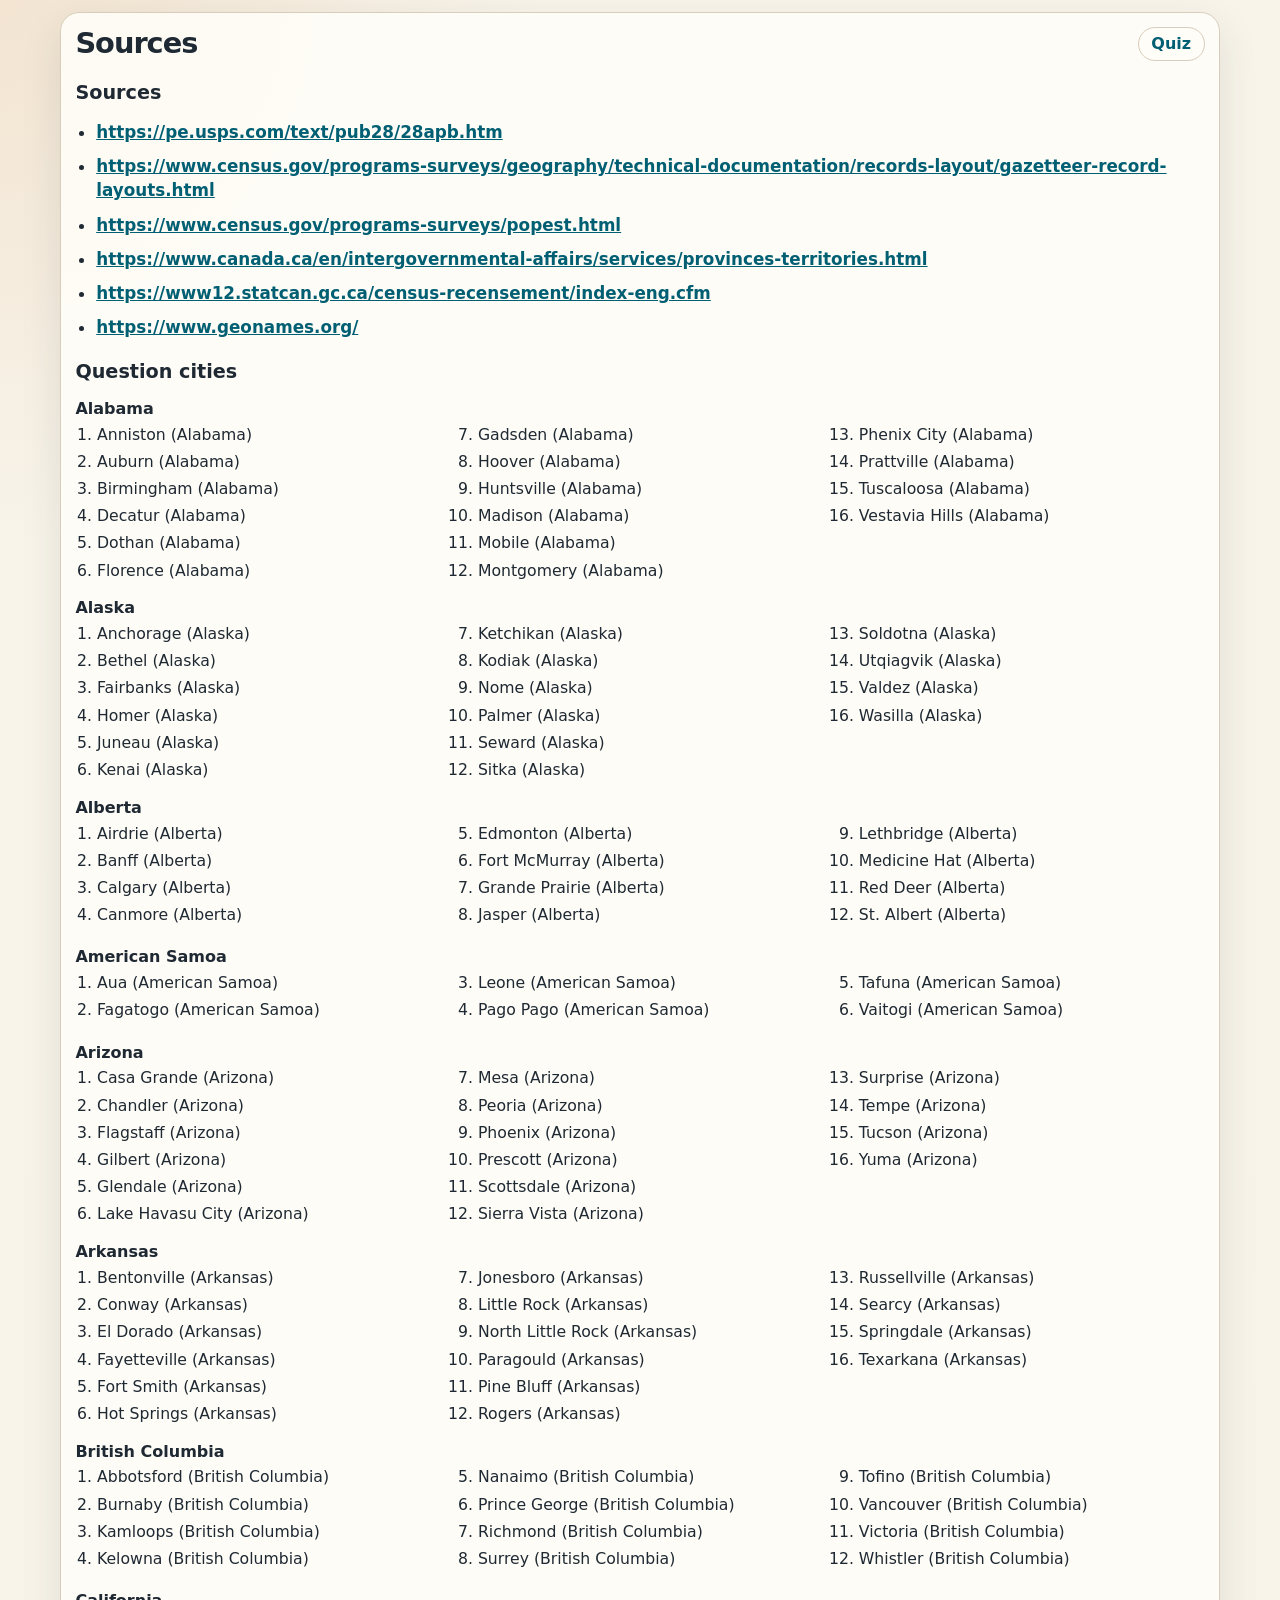
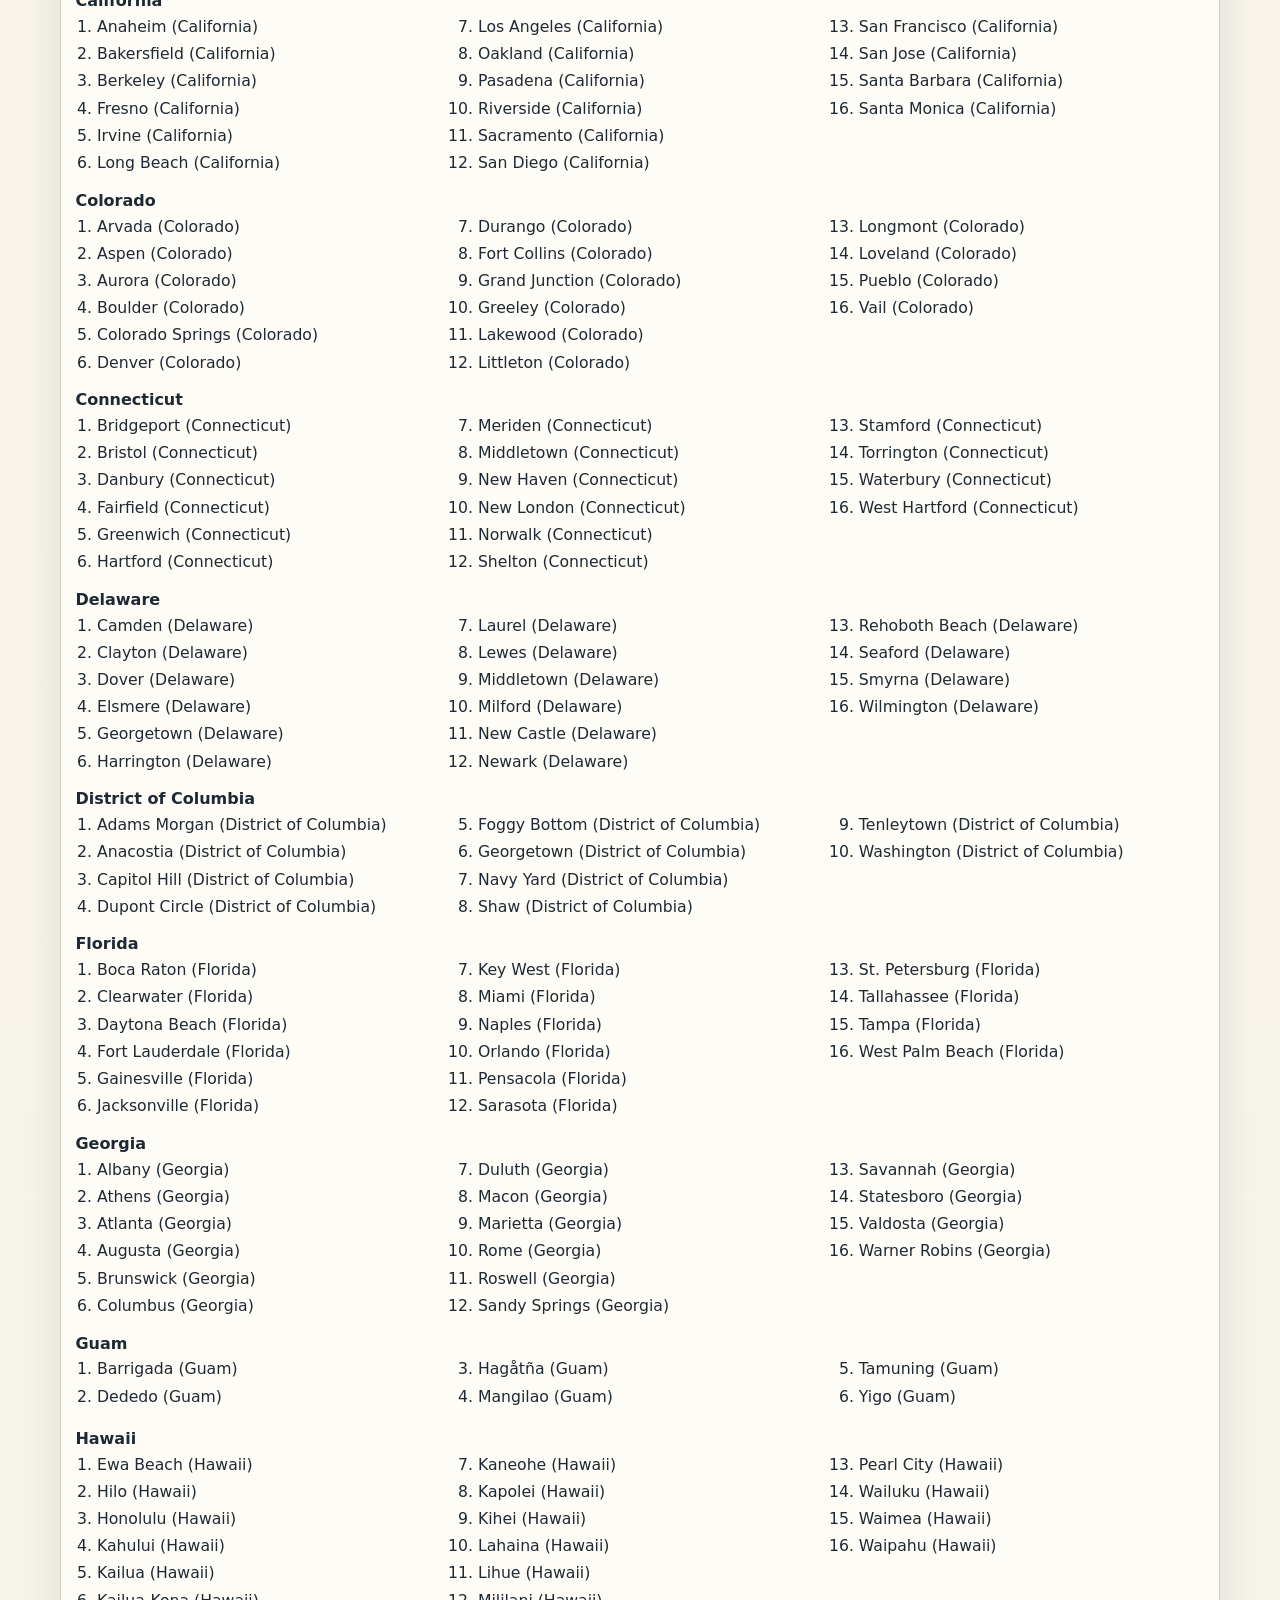
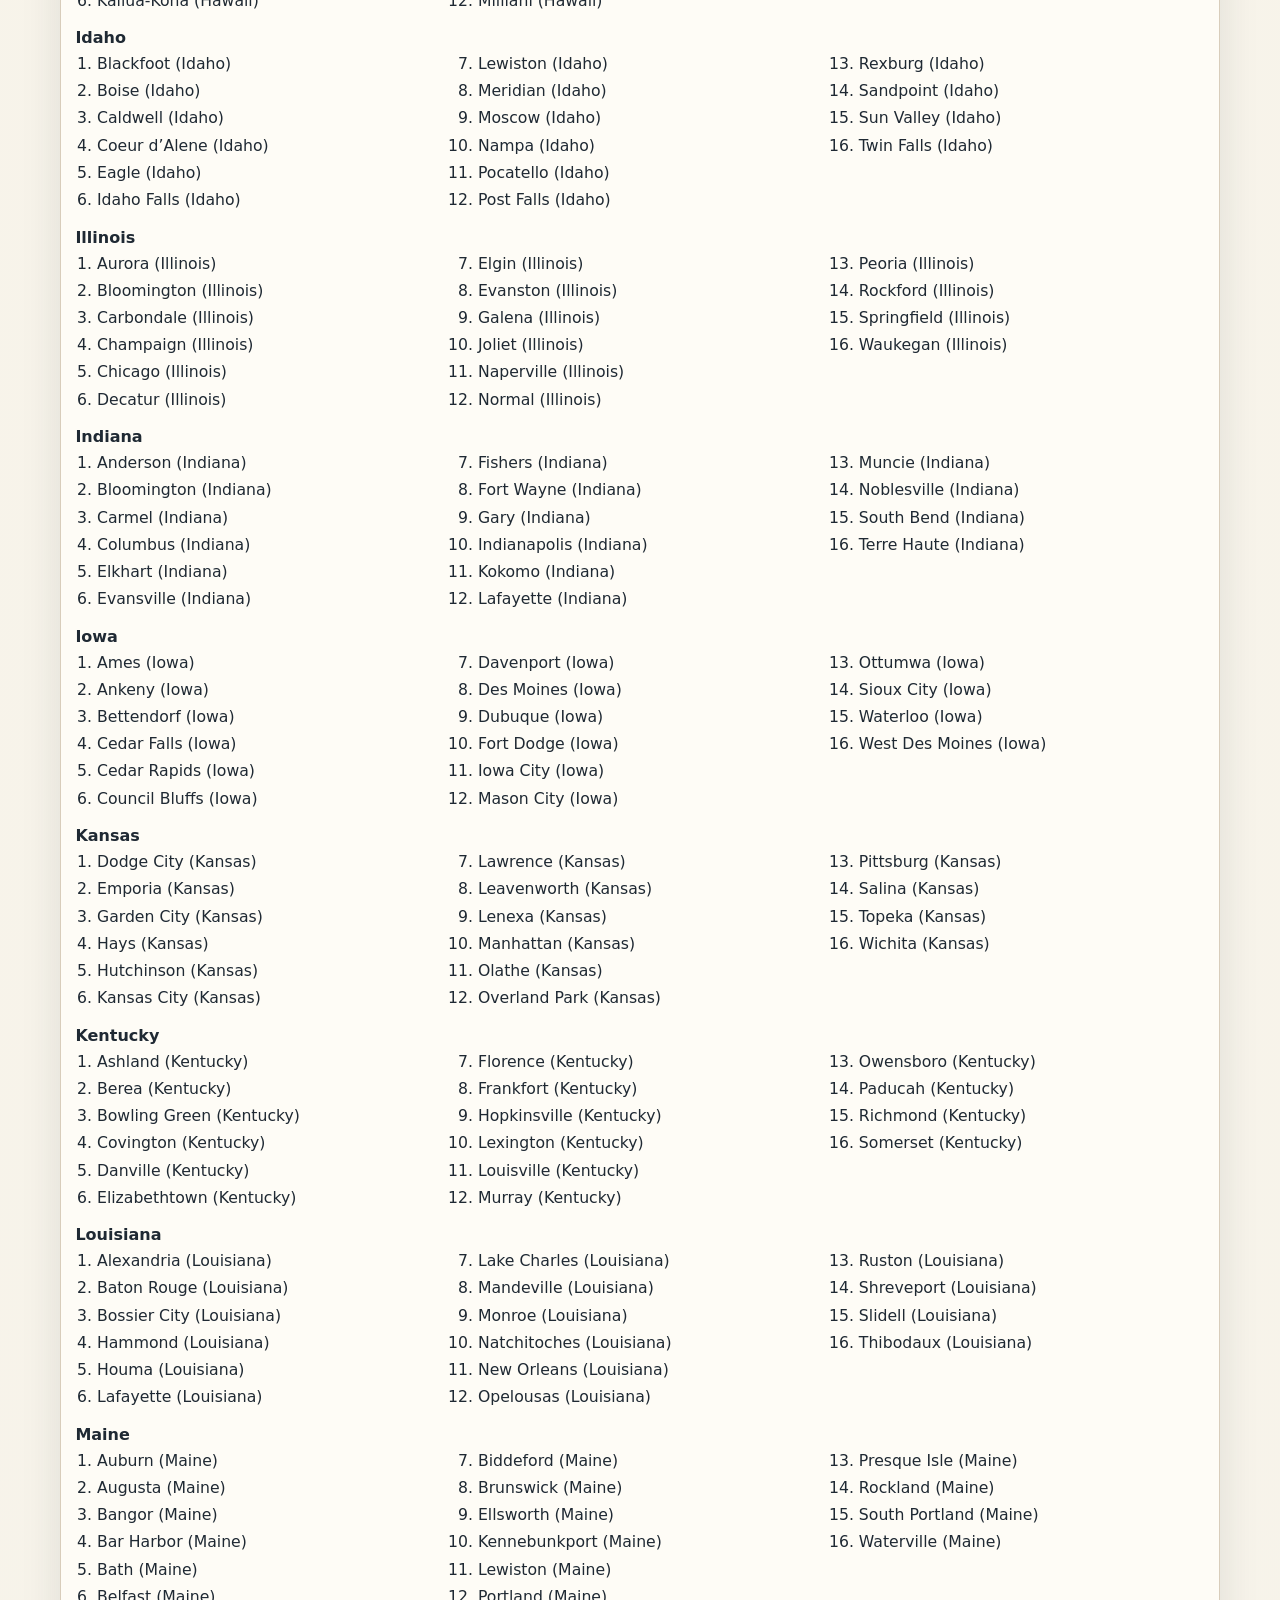
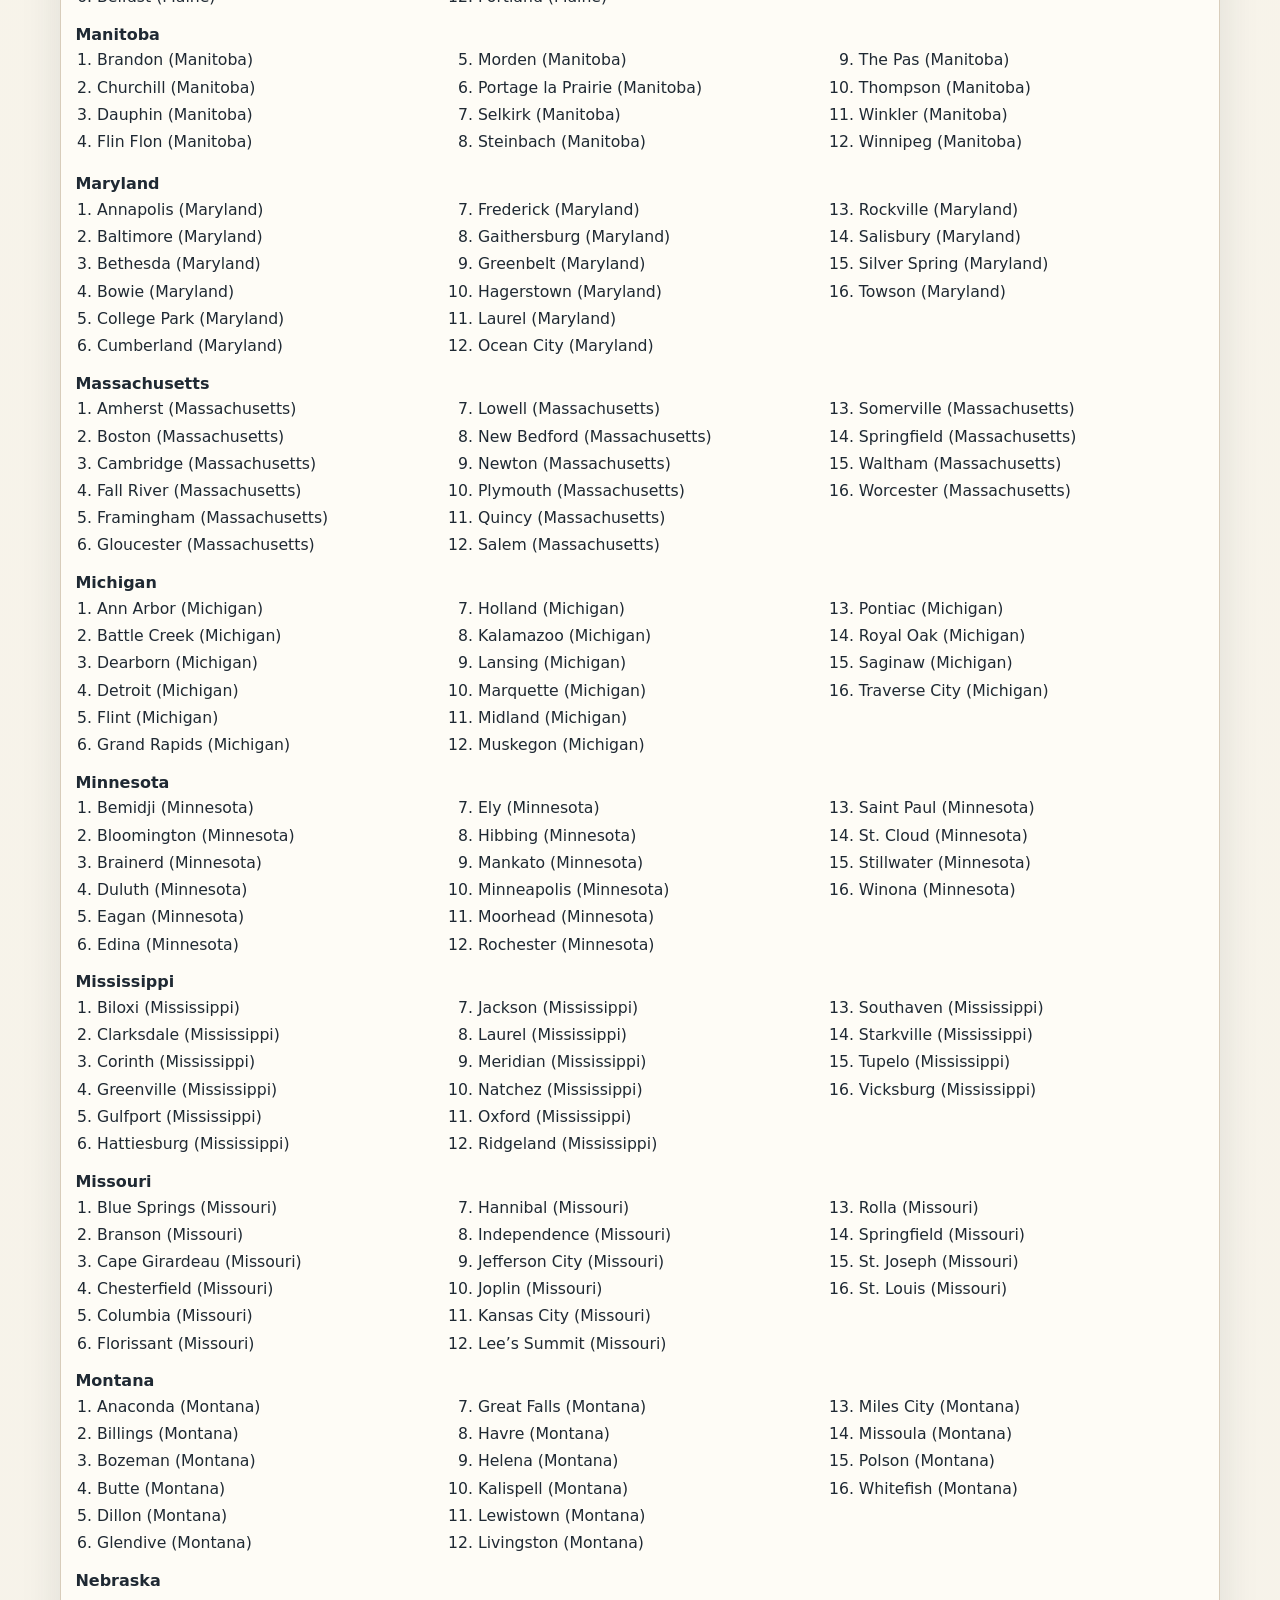
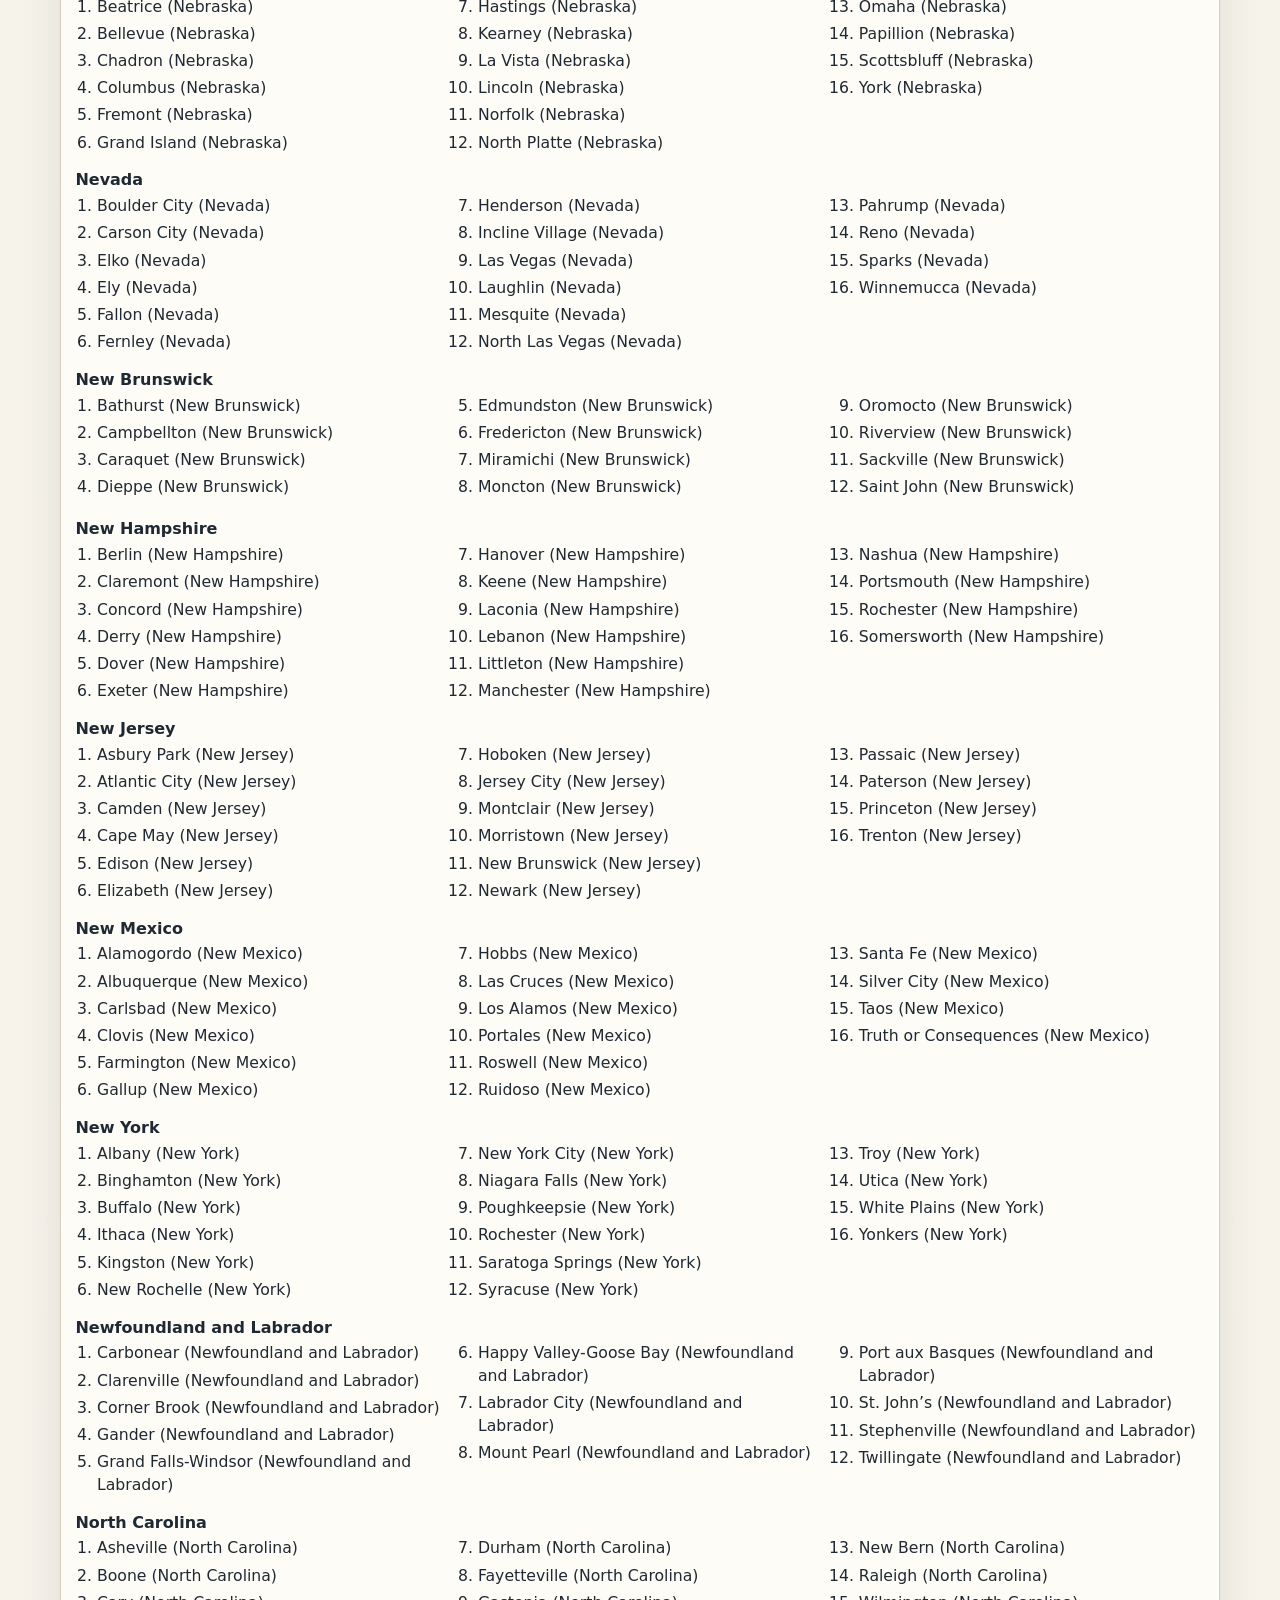
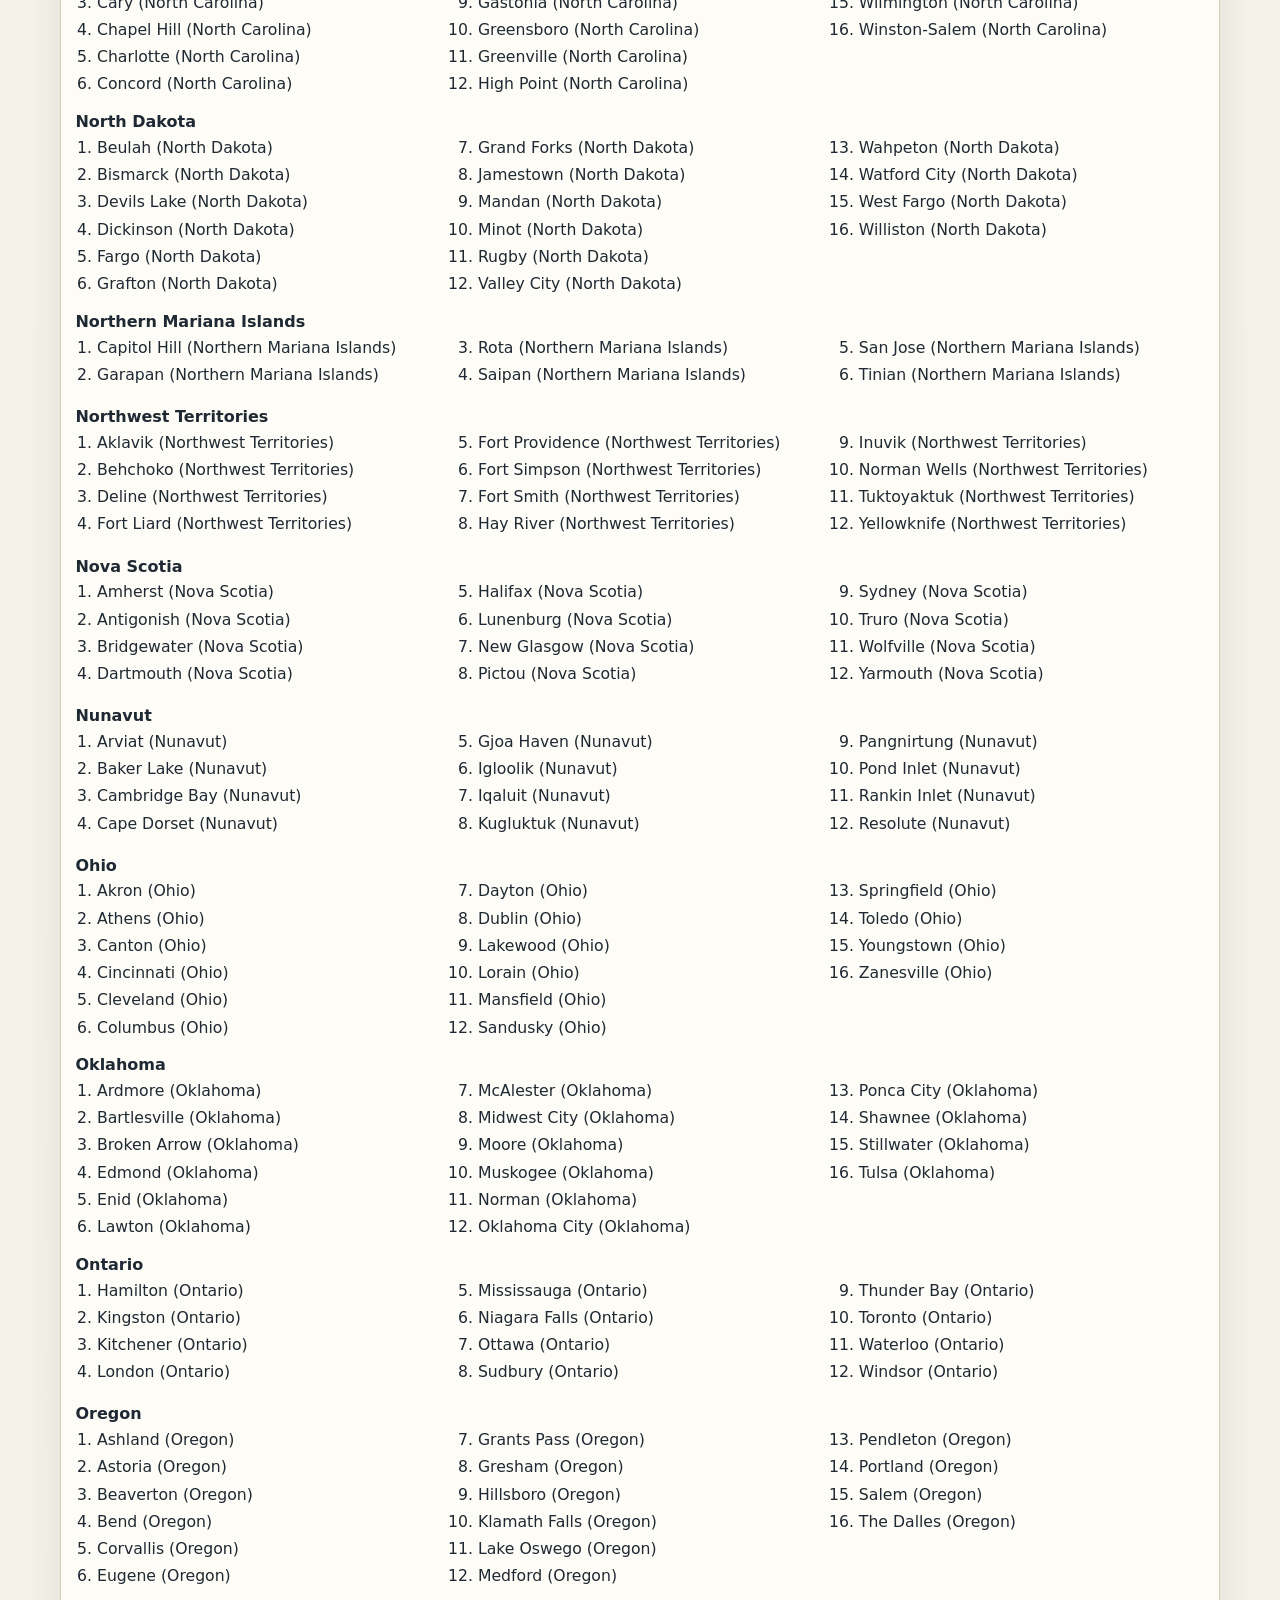
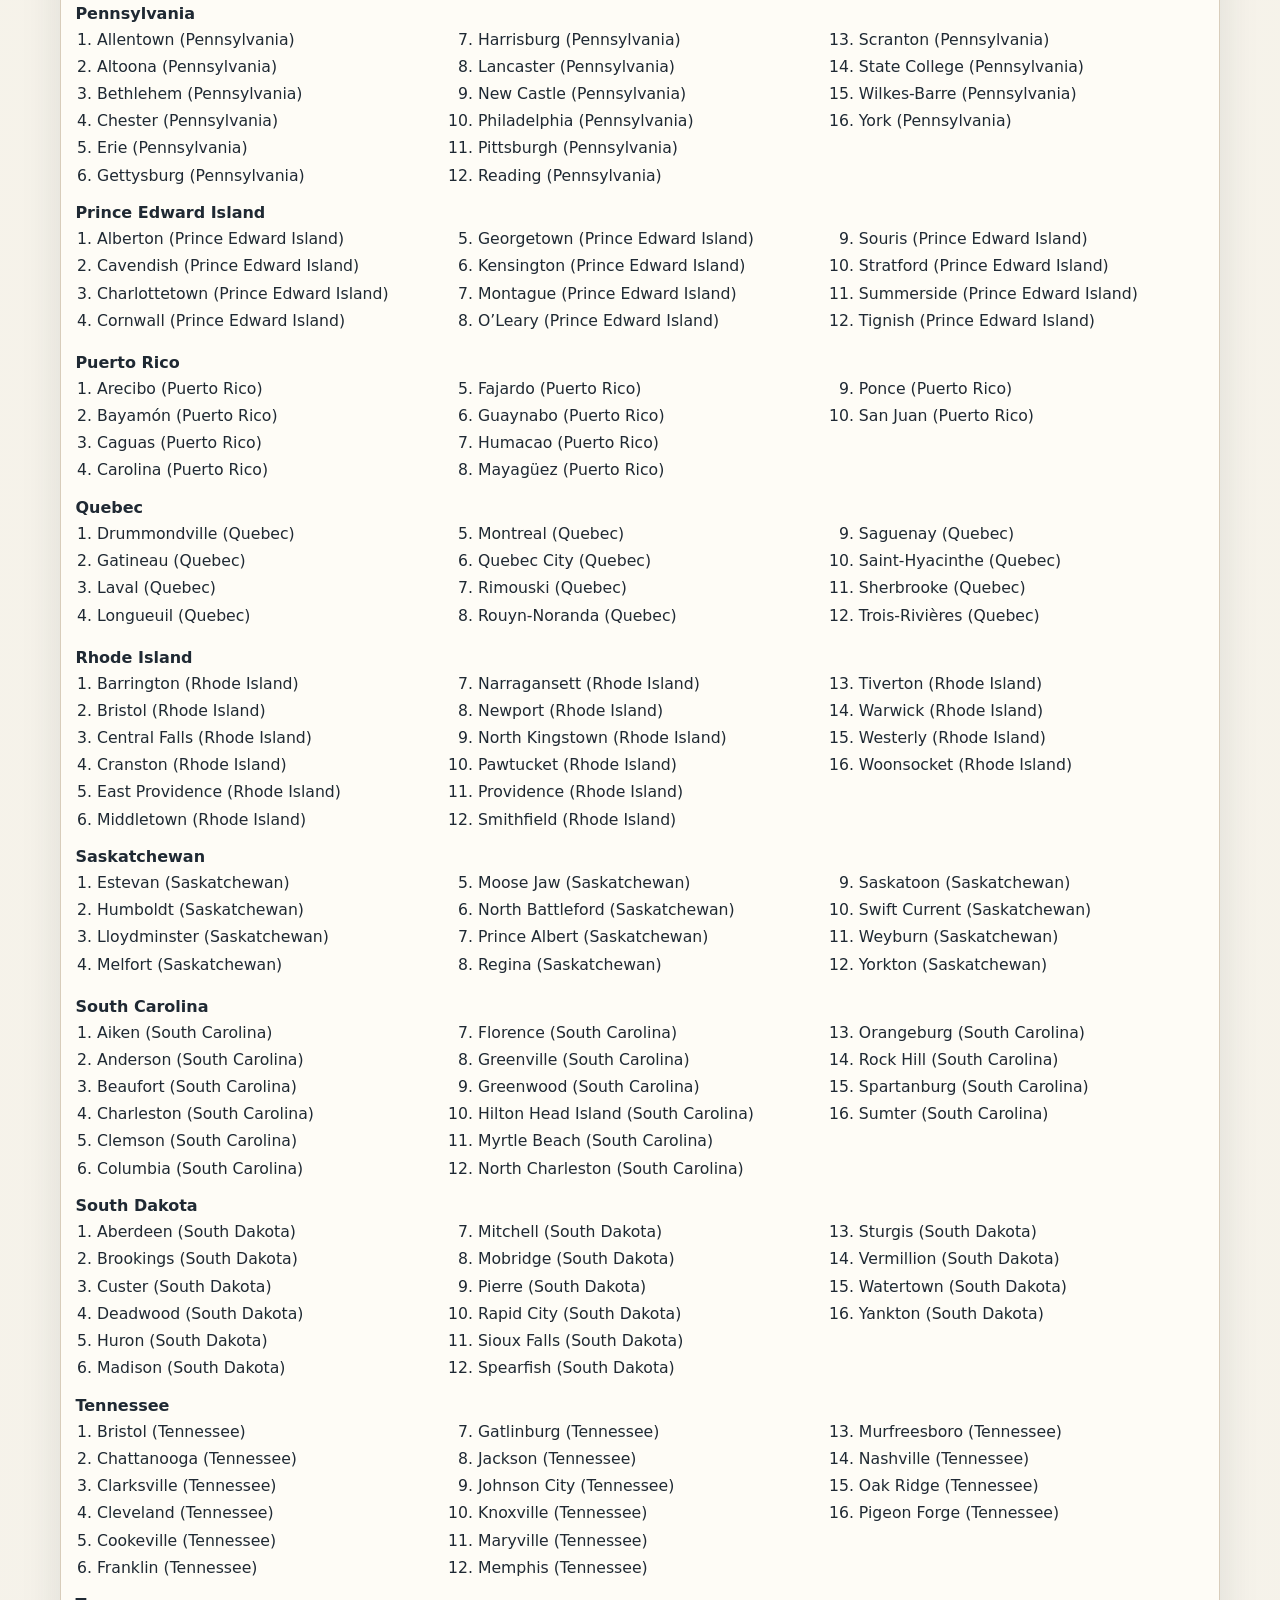
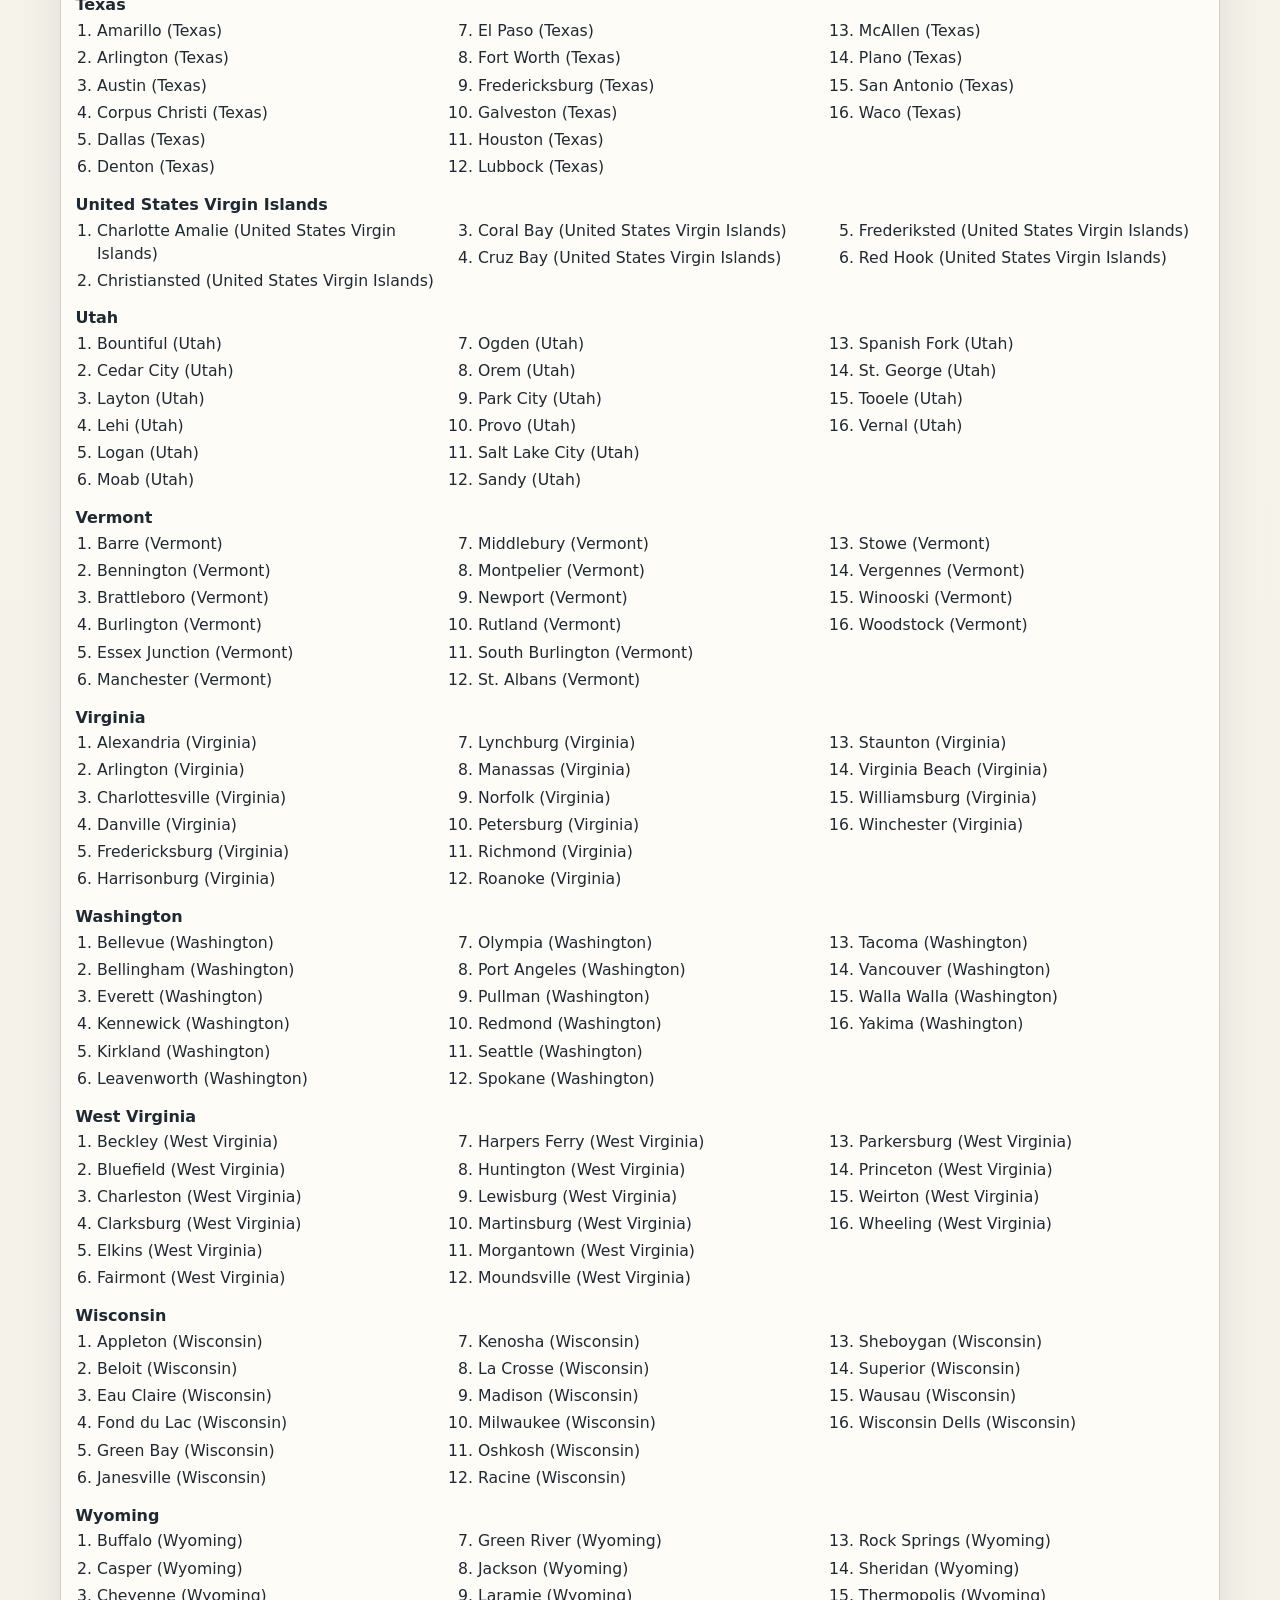
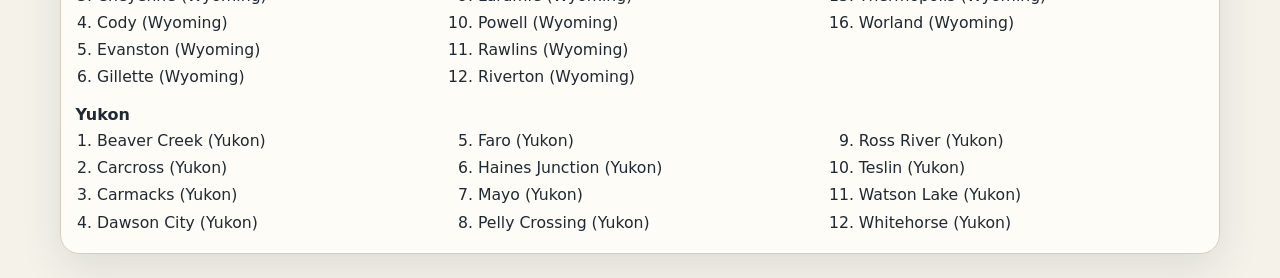
==== commit 774813db: "ordered" ====
--- a/sources.html
+++ b/sources.html
@@ -25,927 +25,1351 @@
       </ul>
 
       <h2>Question cities</h2>
-      <ol class="city-list">
+      <section class="city-state-group">
+        <h3>Alabama</h3>
+        <ol class="city-list">
+          <li>Anniston (Alabama)</li>
+          <li>Auburn (Alabama)</li>
+          <li>Birmingham (Alabama)</li>
+          <li>Decatur (Alabama)</li>
+          <li>Dothan (Alabama)</li>
+          <li>Florence (Alabama)</li>
+          <li>Gadsden (Alabama)</li>
+          <li>Hoover (Alabama)</li>
+          <li>Huntsville (Alabama)</li>
+          <li>Madison (Alabama)</li>
+          <li>Mobile (Alabama)</li>
+          <li>Montgomery (Alabama)</li>
+          <li>Phenix City (Alabama)</li>
+          <li>Prattville (Alabama)</li>
+          <li>Tuscaloosa (Alabama)</li>
+          <li>Vestavia Hills (Alabama)</li>
+        </ol>
+      </section>
+      <section class="city-state-group">
+        <h3>Alaska</h3>
+        <ol class="city-list">
+          <li>Anchorage (Alaska)</li>
+          <li>Bethel (Alaska)</li>
+          <li>Fairbanks (Alaska)</li>
+          <li>Homer (Alaska)</li>
+          <li>Juneau (Alaska)</li>
+          <li>Kenai (Alaska)</li>
+          <li>Ketchikan (Alaska)</li>
+          <li>Kodiak (Alaska)</li>
+          <li>Nome (Alaska)</li>
+          <li>Palmer (Alaska)</li>
+          <li>Seward (Alaska)</li>
+          <li>Sitka (Alaska)</li>
+          <li>Soldotna (Alaska)</li>
+          <li>Utqiagvik (Alaska)</li>
+          <li>Valdez (Alaska)</li>
+          <li>Wasilla (Alaska)</li>
+        </ol>
+      </section>
+      <section class="city-state-group">
+        <h3>Alberta</h3>
+        <ol class="city-list">
+          <li>Airdrie (Alberta)</li>
+          <li>Banff (Alberta)</li>
+          <li>Calgary (Alberta)</li>
+          <li>Canmore (Alberta)</li>
+          <li>Edmonton (Alberta)</li>
+          <li>Fort McMurray (Alberta)</li>
+          <li>Grande Prairie (Alberta)</li>
+          <li>Jasper (Alberta)</li>
+          <li>Lethbridge (Alberta)</li>
+          <li>Medicine Hat (Alberta)</li>
+          <li>Red Deer (Alberta)</li>
+          <li>St. Albert (Alberta)</li>
+        </ol>
+      </section>
+      <section class="city-state-group">
+        <h3>American Samoa</h3>
+        <ol class="city-list">
+          <li>Aua (American Samoa)</li>
+          <li>Fagatogo (American Samoa)</li>
+          <li>Leone (American Samoa)</li>
+          <li>Pago Pago (American Samoa)</li>
+          <li>Tafuna (American Samoa)</li>
+          <li>Vaitogi (American Samoa)</li>
+        </ol>
+      </section>
+      <section class="city-state-group">
+        <h3>Arizona</h3>
+        <ol class="city-list">
+          <li>Casa Grande (Arizona)</li>
+          <li>Chandler (Arizona)</li>
+          <li>Flagstaff (Arizona)</li>
+          <li>Gilbert (Arizona)</li>
+          <li>Glendale (Arizona)</li>
+          <li>Lake Havasu City (Arizona)</li>
+          <li>Mesa (Arizona)</li>
+          <li>Peoria (Arizona)</li>
+          <li>Phoenix (Arizona)</li>
+          <li>Prescott (Arizona)</li>
+          <li>Scottsdale (Arizona)</li>
+          <li>Sierra Vista (Arizona)</li>
+          <li>Surprise (Arizona)</li>
+          <li>Tempe (Arizona)</li>
+          <li>Tucson (Arizona)</li>
+          <li>Yuma (Arizona)</li>
+        </ol>
+      </section>
+      <section class="city-state-group">
+        <h3>Arkansas</h3>
+        <ol class="city-list">
+          <li>Bentonville (Arkansas)</li>
+          <li>Conway (Arkansas)</li>
+          <li>El Dorado (Arkansas)</li>
+          <li>Fayetteville (Arkansas)</li>
+          <li>Fort Smith (Arkansas)</li>
+          <li>Hot Springs (Arkansas)</li>
+          <li>Jonesboro (Arkansas)</li>
+          <li>Little Rock (Arkansas)</li>
+          <li>North Little Rock (Arkansas)</li>
+          <li>Paragould (Arkansas)</li>
+          <li>Pine Bluff (Arkansas)</li>
+          <li>Rogers (Arkansas)</li>
+          <li>Russellville (Arkansas)</li>
+          <li>Searcy (Arkansas)</li>
+          <li>Springdale (Arkansas)</li>
+          <li>Texarkana (Arkansas)</li>
+        </ol>
+      </section>
+      <section class="city-state-group">
+        <h3>British Columbia</h3>
+        <ol class="city-list">
           <li>Abbotsford (British Columbia)</li>
-          <li>Aberdeen (South Dakota)</li>
+          <li>Burnaby (British Columbia)</li>
+          <li>Kamloops (British Columbia)</li>
+          <li>Kelowna (British Columbia)</li>
+          <li>Nanaimo (British Columbia)</li>
+          <li>Prince George (British Columbia)</li>
+          <li>Richmond (British Columbia)</li>
+          <li>Surrey (British Columbia)</li>
+          <li>Tofino (British Columbia)</li>
+          <li>Vancouver (British Columbia)</li>
+          <li>Victoria (British Columbia)</li>
+          <li>Whistler (British Columbia)</li>
+        </ol>
+      </section>
+      <section class="city-state-group">
+        <h3>California</h3>
+        <ol class="city-list">
+          <li>Anaheim (California)</li>
+          <li>Bakersfield (California)</li>
+          <li>Berkeley (California)</li>
+          <li>Fresno (California)</li>
+          <li>Irvine (California)</li>
+          <li>Long Beach (California)</li>
+          <li>Los Angeles (California)</li>
+          <li>Oakland (California)</li>
+          <li>Pasadena (California)</li>
+          <li>Riverside (California)</li>
+          <li>Sacramento (California)</li>
+          <li>San Diego (California)</li>
+          <li>San Francisco (California)</li>
+          <li>San Jose (California)</li>
+          <li>Santa Barbara (California)</li>
+          <li>Santa Monica (California)</li>
+        </ol>
+      </section>
+      <section class="city-state-group">
+        <h3>Colorado</h3>
+        <ol class="city-list">
+          <li>Arvada (Colorado)</li>
+          <li>Aspen (Colorado)</li>
+          <li>Aurora (Colorado)</li>
+          <li>Boulder (Colorado)</li>
+          <li>Colorado Springs (Colorado)</li>
+          <li>Denver (Colorado)</li>
+          <li>Durango (Colorado)</li>
+          <li>Fort Collins (Colorado)</li>
+          <li>Grand Junction (Colorado)</li>
+          <li>Greeley (Colorado)</li>
+          <li>Lakewood (Colorado)</li>
+          <li>Littleton (Colorado)</li>
+          <li>Longmont (Colorado)</li>
+          <li>Loveland (Colorado)</li>
+          <li>Pueblo (Colorado)</li>
+          <li>Vail (Colorado)</li>
+        </ol>
+      </section>
+      <section class="city-state-group">
+        <h3>Connecticut</h3>
+        <ol class="city-list">
+          <li>Bridgeport (Connecticut)</li>
+          <li>Bristol (Connecticut)</li>
+          <li>Danbury (Connecticut)</li>
+          <li>Fairfield (Connecticut)</li>
+          <li>Greenwich (Connecticut)</li>
+          <li>Hartford (Connecticut)</li>
+          <li>Meriden (Connecticut)</li>
+          <li>Middletown (Connecticut)</li>
+          <li>New Haven (Connecticut)</li>
+          <li>New London (Connecticut)</li>
+          <li>Norwalk (Connecticut)</li>
+          <li>Shelton (Connecticut)</li>
+          <li>Stamford (Connecticut)</li>
+          <li>Torrington (Connecticut)</li>
+          <li>Waterbury (Connecticut)</li>
+          <li>West Hartford (Connecticut)</li>
+        </ol>
+      </section>
+      <section class="city-state-group">
+        <h3>Delaware</h3>
+        <ol class="city-list">
+          <li>Camden (Delaware)</li>
+          <li>Clayton (Delaware)</li>
+          <li>Dover (Delaware)</li>
+          <li>Elsmere (Delaware)</li>
+          <li>Georgetown (Delaware)</li>
+          <li>Harrington (Delaware)</li>
+          <li>Laurel (Delaware)</li>
+          <li>Lewes (Delaware)</li>
+          <li>Middletown (Delaware)</li>
+          <li>Milford (Delaware)</li>
+          <li>New Castle (Delaware)</li>
+          <li>Newark (Delaware)</li>
+          <li>Rehoboth Beach (Delaware)</li>
+          <li>Seaford (Delaware)</li>
+          <li>Smyrna (Delaware)</li>
+          <li>Wilmington (Delaware)</li>
+        </ol>
+      </section>
+      <section class="city-state-group">
+        <h3>District of Columbia</h3>
+        <ol class="city-list">
           <li>Adams Morgan (District of Columbia)</li>
-          <li>Aiken (South Carolina)</li>
-          <li>Airdrie (Alberta)</li>
-          <li>Aklavik (Northwest Territories)</li>
-          <li>Akron (Ohio)</li>
-          <li>Alamogordo (New Mexico)</li>
-          <li>Albany (Georgia / New York)</li>
-          <li>Alberton (Prince Edward Island)</li>
-          <li>Albuquerque (New Mexico)</li>
-          <li>Alexandria (Louisiana / Virginia)</li>
-          <li>Allentown (Pennsylvania)</li>
-          <li>Altoona (Pennsylvania)</li>
-          <li>Amarillo (Texas)</li>
-          <li>Ames (Iowa)</li>
-          <li>Amherst (Massachusetts / Nova Scotia)</li>
-          <li>Anaconda (Montana)</li>
           <li>Anacostia (District of Columbia)</li>
-          <li>Anaheim (California)</li>
-          <li>Anchorage (Alaska)</li>
-          <li>Anderson (Indiana / South Carolina)</li>
-          <li>Ankeny (Iowa)</li>
-          <li>Ann Arbor (Michigan)</li>
-          <li>Annapolis (Maryland)</li>
-          <li>Anniston (Alabama)</li>
-          <li>Antigonish (Nova Scotia)</li>
-          <li>Appleton (Wisconsin)</li>
-          <li>Ardmore (Oklahoma)</li>
-          <li>Arecibo (Puerto Rico)</li>
-          <li>Arlington (Texas / Virginia)</li>
-          <li>Arvada (Colorado)</li>
-          <li>Arviat (Nunavut)</li>
-          <li>Asbury Park (New Jersey)</li>
-          <li>Asheville (North Carolina)</li>
-          <li>Ashland (Kentucky / Oregon)</li>
-          <li>Aspen (Colorado)</li>
-          <li>Astoria (Oregon)</li>
-          <li>Athens (Georgia / Ohio)</li>
+          <li>Capitol Hill (District of Columbia)</li>
+          <li>Dupont Circle (District of Columbia)</li>
+          <li>Foggy Bottom (District of Columbia)</li>
+          <li>Georgetown (District of Columbia)</li>
+          <li>Navy Yard (District of Columbia)</li>
+          <li>Shaw (District of Columbia)</li>
+          <li>Tenleytown (District of Columbia)</li>
+          <li>Washington (District of Columbia)</li>
+        </ol>
+      </section>
+      <section class="city-state-group">
+        <h3>Florida</h3>
+        <ol class="city-list">
+          <li>Boca Raton (Florida)</li>
+          <li>Clearwater (Florida)</li>
+          <li>Daytona Beach (Florida)</li>
+          <li>Fort Lauderdale (Florida)</li>
+          <li>Gainesville (Florida)</li>
+          <li>Jacksonville (Florida)</li>
+          <li>Key West (Florida)</li>
+          <li>Miami (Florida)</li>
+          <li>Naples (Florida)</li>
+          <li>Orlando (Florida)</li>
+          <li>Pensacola (Florida)</li>
+          <li>Sarasota (Florida)</li>
+          <li>St. Petersburg (Florida)</li>
+          <li>Tallahassee (Florida)</li>
+          <li>Tampa (Florida)</li>
+          <li>West Palm Beach (Florida)</li>
+        </ol>
+      </section>
+      <section class="city-state-group">
+        <h3>Georgia</h3>
+        <ol class="city-list">
+          <li>Albany (Georgia)</li>
+          <li>Athens (Georgia)</li>
           <li>Atlanta (Georgia)</li>
-          <li>Atlantic City (New Jersey)</li>
-          <li>Aua (American Samoa)</li>
-          <li>Auburn (Alabama / Maine)</li>
-          <li>Augusta (Georgia / Maine)</li>
-          <li>Aurora (Colorado / Illinois)</li>
-          <li>Austin (Texas)</li>
-          <li>Baker Lake (Nunavut)</li>
-          <li>Bakersfield (California)</li>
-          <li>Baltimore (Maryland)</li>
-          <li>Banff (Alberta)</li>
-          <li>Bangor (Maine)</li>
-          <li>Bar Harbor (Maine)</li>
-          <li>Barre (Vermont)</li>
+          <li>Augusta (Georgia)</li>
+          <li>Brunswick (Georgia)</li>
+          <li>Columbus (Georgia)</li>
+          <li>Duluth (Georgia)</li>
+          <li>Macon (Georgia)</li>
+          <li>Marietta (Georgia)</li>
+          <li>Rome (Georgia)</li>
+          <li>Roswell (Georgia)</li>
+          <li>Sandy Springs (Georgia)</li>
+          <li>Savannah (Georgia)</li>
+          <li>Statesboro (Georgia)</li>
+          <li>Valdosta (Georgia)</li>
+          <li>Warner Robins (Georgia)</li>
+        </ol>
+      </section>
+      <section class="city-state-group">
+        <h3>Guam</h3>
+        <ol class="city-list">
           <li>Barrigada (Guam)</li>
-          <li>Barrington (Rhode Island)</li>
-          <li>Bartlesville (Oklahoma)</li>
-          <li>Bath (Maine)</li>
-          <li>Bathurst (New Brunswick)</li>
-          <li>Baton Rouge (Louisiana)</li>
-          <li>Battle Creek (Michigan)</li>
-          <li>Bayamón (Puerto Rico)</li>
-          <li>Beatrice (Nebraska)</li>
-          <li>Beaufort (South Carolina)</li>
-          <li>Beaver Creek (Yukon)</li>
-          <li>Beaverton (Oregon)</li>
-          <li>Beckley (West Virginia)</li>
-          <li>Behchoko (Northwest Territories)</li>
-          <li>Belfast (Maine)</li>
-          <li>Bellevue (Nebraska / Washington)</li>
-          <li>Bellingham (Washington)</li>
-          <li>Beloit (Wisconsin)</li>
-          <li>Bemidji (Minnesota)</li>
-          <li>Bend (Oregon)</li>
-          <li>Bennington (Vermont)</li>
-          <li>Bentonville (Arkansas)</li>
-          <li>Berea (Kentucky)</li>
-          <li>Berkeley (California)</li>
-          <li>Berlin (New Hampshire)</li>
-          <li>Bethel (Alaska)</li>
-          <li>Bethesda (Maryland)</li>
-          <li>Bethlehem (Pennsylvania)</li>
-          <li>Bettendorf (Iowa)</li>
-          <li>Beulah (North Dakota)</li>
-          <li>Biddeford (Maine)</li>
-          <li>Billings (Montana)</li>
-          <li>Biloxi (Mississippi)</li>
-          <li>Binghamton (New York)</li>
-          <li>Birmingham (Alabama)</li>
-          <li>Bismarck (North Dakota)</li>
-          <li>Blackfoot (Idaho)</li>
-          <li>Bloomington (Illinois / Indiana / Minnesota)</li>
-          <li>Blue Springs (Missouri)</li>
-          <li>Bluefield (West Virginia)</li>
-          <li>Boca Raton (Florida)</li>
-          <li>Boise (Idaho)</li>
-          <li>Boone (North Carolina)</li>
-          <li>Bossier City (Louisiana)</li>
-          <li>Boston (Massachusetts)</li>
-          <li>Boulder (Colorado)</li>
-          <li>Boulder City (Nevada)</li>
-          <li>Bountiful (Utah)</li>
-          <li>Bowie (Maryland)</li>
-          <li>Bowling Green (Kentucky)</li>
-          <li>Bozeman (Montana)</li>
-          <li>Brainerd (Minnesota)</li>
-          <li>Brandon (Manitoba)</li>
-          <li>Branson (Missouri)</li>
-          <li>Brattleboro (Vermont)</li>
-          <li>Bridgeport (Connecticut)</li>
-          <li>Bridgewater (Nova Scotia)</li>
-          <li>Bristol (Connecticut / Rhode Island / Tennessee)</li>
-          <li>Broken Arrow (Oklahoma)</li>
-          <li>Brookings (South Dakota)</li>
-          <li>Brunswick (Georgia / Maine)</li>
-          <li>Buffalo (New York / Wyoming)</li>
-          <li>Burlington (Vermont)</li>
-          <li>Burnaby (British Columbia)</li>
-          <li>Butte (Montana)</li>
-          <li>Caguas (Puerto Rico)</li>
-          <li>Caldwell (Idaho)</li>
-          <li>Calgary (Alberta)</li>
-          <li>Cambridge (Massachusetts)</li>
-          <li>Cambridge Bay (Nunavut)</li>
-          <li>Camden (Delaware / New Jersey)</li>
-          <li>Campbellton (New Brunswick)</li>
-          <li>Canmore (Alberta)</li>
-          <li>Canton (Ohio)</li>
-          <li>Cape Dorset (Nunavut)</li>
-          <li>Cape Girardeau (Missouri)</li>
-          <li>Cape May (New Jersey)</li>
-          <li>Capitol Hill (District of Columbia / Northern Mariana Islands)</li>
-          <li>Caraquet (New Brunswick)</li>
-          <li>Carbondale (Illinois)</li>
-          <li>Carbonear (Newfoundland and Labrador)</li>
-          <li>Carcross (Yukon)</li>
-          <li>Carlsbad (New Mexico)</li>
-          <li>Carmacks (Yukon)</li>
-          <li>Carmel (Indiana)</li>
-          <li>Carolina (Puerto Rico)</li>
-          <li>Carson City (Nevada)</li>
-          <li>Cary (North Carolina)</li>
-          <li>Casa Grande (Arizona)</li>
-          <li>Casper (Wyoming)</li>
-          <li>Cavendish (Prince Edward Island)</li>
-          <li>Cedar City (Utah)</li>
-          <li>Cedar Falls (Iowa)</li>
-          <li>Cedar Rapids (Iowa)</li>
-          <li>Central Falls (Rhode Island)</li>
-          <li>Chadron (Nebraska)</li>
-          <li>Champaign (Illinois)</li>
-          <li>Chandler (Arizona)</li>
-          <li>Chapel Hill (North Carolina)</li>
-          <li>Charleston (South Carolina / West Virginia)</li>
-          <li>Charlotte (North Carolina)</li>
-          <li>Charlotte Amalie (United States Virgin Islands)</li>
-          <li>Charlottesville (Virginia)</li>
-          <li>Charlottetown (Prince Edward Island)</li>
-          <li>Chattanooga (Tennessee)</li>
-          <li>Chester (Pennsylvania)</li>
-          <li>Chesterfield (Missouri)</li>
-          <li>Cheyenne (Wyoming)</li>
-          <li>Chicago (Illinois)</li>
-          <li>Christiansted (United States Virgin Islands)</li>
-          <li>Churchill (Manitoba)</li>
-          <li>Cincinnati (Ohio)</li>
-          <li>Claremont (New Hampshire)</li>
-          <li>Clarenville (Newfoundland and Labrador)</li>
-          <li>Clarksburg (West Virginia)</li>
-          <li>Clarksdale (Mississippi)</li>
-          <li>Clarksville (Tennessee)</li>
-          <li>Clayton (Delaware)</li>
-          <li>Clearwater (Florida)</li>
-          <li>Clemson (South Carolina)</li>
-          <li>Cleveland (Ohio / Tennessee)</li>
-          <li>Clovis (New Mexico)</li>
-          <li>Cody (Wyoming)</li>
-          <li>Coeur d’Alene (Idaho)</li>
-          <li>College Park (Maryland)</li>
-          <li>Colorado Springs (Colorado)</li>
-          <li>Columbia (Missouri / South Carolina)</li>
-          <li>Columbus (Georgia / Indiana / Nebraska / Ohio)</li>
-          <li>Concord (New Hampshire / North Carolina)</li>
-          <li>Conway (Arkansas)</li>
-          <li>Cookeville (Tennessee)</li>
-          <li>Coral Bay (United States Virgin Islands)</li>
-          <li>Corinth (Mississippi)</li>
-          <li>Corner Brook (Newfoundland and Labrador)</li>
-          <li>Cornwall (Prince Edward Island)</li>
-          <li>Corpus Christi (Texas)</li>
-          <li>Corvallis (Oregon)</li>
-          <li>Council Bluffs (Iowa)</li>
-          <li>Covington (Kentucky)</li>
-          <li>Cranston (Rhode Island)</li>
-          <li>Cruz Bay (United States Virgin Islands)</li>
-          <li>Cumberland (Maryland)</li>
-          <li>Custer (South Dakota)</li>
-          <li>Dallas (Texas)</li>
-          <li>Danbury (Connecticut)</li>
-          <li>Danville (Kentucky / Virginia)</li>
-          <li>Dartmouth (Nova Scotia)</li>
-          <li>Dauphin (Manitoba)</li>
-          <li>Davenport (Iowa)</li>
-          <li>Dawson City (Yukon)</li>
-          <li>Dayton (Ohio)</li>
-          <li>Daytona Beach (Florida)</li>
-          <li>Deadwood (South Dakota)</li>
-          <li>Dearborn (Michigan)</li>
-          <li>Decatur (Alabama / Illinois)</li>
           <li>Dededo (Guam)</li>
-          <li>Deline (Northwest Territories)</li>
-          <li>Denton (Texas)</li>
-          <li>Denver (Colorado)</li>
-          <li>Derry (New Hampshire)</li>
-          <li>Des Moines (Iowa)</li>
-          <li>Detroit (Michigan)</li>
-          <li>Devils Lake (North Dakota)</li>
-          <li>Dickinson (North Dakota)</li>
-          <li>Dieppe (New Brunswick)</li>
-          <li>Dillon (Montana)</li>
-          <li>Dodge City (Kansas)</li>
-          <li>Dothan (Alabama)</li>
-          <li>Dover (Delaware / New Hampshire)</li>
-          <li>Drummondville (Quebec)</li>
-          <li>Dublin (Ohio)</li>
-          <li>Dubuque (Iowa)</li>
-          <li>Duluth (Georgia / Minnesota)</li>
-          <li>Dupont Circle (District of Columbia)</li>
-          <li>Durango (Colorado)</li>
-          <li>Durham (North Carolina)</li>
-          <li>Eagan (Minnesota)</li>
-          <li>Eagle (Idaho)</li>
-          <li>East Providence (Rhode Island)</li>
-          <li>Eau Claire (Wisconsin)</li>
-          <li>Edina (Minnesota)</li>
-          <li>Edison (New Jersey)</li>
-          <li>Edmond (Oklahoma)</li>
-          <li>Edmonton (Alberta)</li>
-          <li>Edmundston (New Brunswick)</li>
-          <li>El Dorado (Arkansas)</li>
-          <li>El Paso (Texas)</li>
-          <li>Elgin (Illinois)</li>
-          <li>Elizabeth (New Jersey)</li>
-          <li>Elizabethtown (Kentucky)</li>
-          <li>Elkhart (Indiana)</li>
-          <li>Elkins (West Virginia)</li>
-          <li>Elko (Nevada)</li>
-          <li>Ellsworth (Maine)</li>
-          <li>Elsmere (Delaware)</li>
-          <li>Ely (Minnesota / Nevada)</li>
-          <li>Emporia (Kansas)</li>
-          <li>Enid (Oklahoma)</li>
-          <li>Erie (Pennsylvania)</li>
-          <li>Essex Junction (Vermont)</li>
-          <li>Estevan (Saskatchewan)</li>
-          <li>Eugene (Oregon)</li>
-          <li>Evanston (Illinois / Wyoming)</li>
-          <li>Evansville (Indiana)</li>
-          <li>Everett (Washington)</li>
+          <li>Hagåtña (Guam)</li>
+          <li>Mangilao (Guam)</li>
+          <li>Tamuning (Guam)</li>
+          <li>Yigo (Guam)</li>
+        </ol>
+      </section>
+      <section class="city-state-group">
+        <h3>Hawaii</h3>
+        <ol class="city-list">
           <li>Ewa Beach (Hawaii)</li>
-          <li>Exeter (New Hampshire)</li>
-          <li>Fagatogo (American Samoa)</li>
-          <li>Fairbanks (Alaska)</li>
-          <li>Fairfield (Connecticut)</li>
-          <li>Fairmont (West Virginia)</li>
-          <li>Fajardo (Puerto Rico)</li>
-          <li>Fall River (Massachusetts)</li>
-          <li>Fallon (Nevada)</li>
-          <li>Fargo (North Dakota)</li>
-          <li>Farmington (New Mexico)</li>
-          <li>Faro (Yukon)</li>
-          <li>Fayetteville (Arkansas / North Carolina)</li>
-          <li>Fernley (Nevada)</li>
-          <li>Fishers (Indiana)</li>
-          <li>Flagstaff (Arizona)</li>
-          <li>Flin Flon (Manitoba)</li>
-          <li>Flint (Michigan)</li>
-          <li>Florence (Alabama / Kentucky / South Carolina)</li>
-          <li>Florissant (Missouri)</li>
-          <li>Foggy Bottom (District of Columbia)</li>
-          <li>Fond du Lac (Wisconsin)</li>
-          <li>Fort Collins (Colorado)</li>
-          <li>Fort Dodge (Iowa)</li>
-          <li>Fort Lauderdale (Florida)</li>
-          <li>Fort Liard (Northwest Territories)</li>
-          <li>Fort McMurray (Alberta)</li>
-          <li>Fort Providence (Northwest Territories)</li>
-          <li>Fort Simpson (Northwest Territories)</li>
-          <li>Fort Smith (Arkansas / Northwest Territories)</li>
-          <li>Fort Wayne (Indiana)</li>
-          <li>Fort Worth (Texas)</li>
-          <li>Framingham (Massachusetts)</li>
-          <li>Frankfort (Kentucky)</li>
-          <li>Franklin (Tennessee)</li>
-          <li>Frederick (Maryland)</li>
-          <li>Fredericksburg (Texas / Virginia)</li>
-          <li>Fredericton (New Brunswick)</li>
-          <li>Frederiksted (United States Virgin Islands)</li>
-          <li>Fremont (Nebraska)</li>
-          <li>Fresno (California)</li>
-          <li>Gadsden (Alabama)</li>
-          <li>Gainesville (Florida)</li>
-          <li>Gaithersburg (Maryland)</li>
-          <li>Galena (Illinois)</li>
-          <li>Gallup (New Mexico)</li>
-          <li>Galveston (Texas)</li>
-          <li>Gander (Newfoundland and Labrador)</li>
-          <li>Garapan (Northern Mariana Islands)</li>
-          <li>Garden City (Kansas)</li>
-          <li>Gary (Indiana)</li>
-          <li>Gastonia (North Carolina)</li>
-          <li>Gatineau (Quebec)</li>
-          <li>Gatlinburg (Tennessee)</li>
-          <li>Georgetown (Delaware / District of Columbia / Prince Edward Island)</li>
-          <li>Gettysburg (Pennsylvania)</li>
-          <li>Gilbert (Arizona)</li>
-          <li>Gillette (Wyoming)</li>
-          <li>Gjoa Haven (Nunavut)</li>
-          <li>Glendale (Arizona)</li>
-          <li>Glendive (Montana)</li>
-          <li>Gloucester (Massachusetts)</li>
-          <li>Grafton (North Dakota)</li>
-          <li>Grand Falls-Windsor (Newfoundland and Labrador)</li>
-          <li>Grand Forks (North Dakota)</li>
-          <li>Grand Island (Nebraska)</li>
-          <li>Grand Junction (Colorado)</li>
-          <li>Grand Rapids (Michigan)</li>
-          <li>Grande Prairie (Alberta)</li>
-          <li>Grants Pass (Oregon)</li>
-          <li>Great Falls (Montana)</li>
-          <li>Greeley (Colorado)</li>
-          <li>Green Bay (Wisconsin)</li>
-          <li>Green River (Wyoming)</li>
-          <li>Greenbelt (Maryland)</li>
-          <li>Greensboro (North Carolina)</li>
-          <li>Greenville (Mississippi / North Carolina / South Carolina)</li>
-          <li>Greenwich (Connecticut)</li>
-          <li>Greenwood (South Carolina)</li>
-          <li>Gresham (Oregon)</li>
-          <li>Guaynabo (Puerto Rico)</li>
-          <li>Gulfport (Mississippi)</li>
-          <li>Hagerstown (Maryland)</li>
-          <li>Hagåtña (Guam)</li>
-          <li>Haines Junction (Yukon)</li>
-          <li>Halifax (Nova Scotia)</li>
-          <li>Hamilton (Ontario)</li>
-          <li>Hammond (Louisiana)</li>
-          <li>Hannibal (Missouri)</li>
-          <li>Hanover (New Hampshire)</li>
-          <li>Happy Valley-Goose Bay (Newfoundland and Labrador)</li>
-          <li>Harpers Ferry (West Virginia)</li>
-          <li>Harrington (Delaware)</li>
-          <li>Harrisburg (Pennsylvania)</li>
-          <li>Harrisonburg (Virginia)</li>
-          <li>Hartford (Connecticut)</li>
-          <li>Hastings (Nebraska)</li>
-          <li>Hattiesburg (Mississippi)</li>
-          <li>Havre (Montana)</li>
-          <li>Hay River (Northwest Territories)</li>
-          <li>Hays (Kansas)</li>
-          <li>Helena (Montana)</li>
-          <li>Henderson (Nevada)</li>
-          <li>Hibbing (Minnesota)</li>
-          <li>High Point (North Carolina)</li>
-          <li>Hillsboro (Oregon)</li>
           <li>Hilo (Hawaii)</li>
-          <li>Hilton Head Island (South Carolina)</li>
-          <li>Hobbs (New Mexico)</li>
-          <li>Hoboken (New Jersey)</li>
-          <li>Holland (Michigan)</li>
-          <li>Homer (Alaska)</li>
           <li>Honolulu (Hawaii)</li>
-          <li>Hoover (Alabama)</li>
-          <li>Hopkinsville (Kentucky)</li>
-          <li>Hot Springs (Arkansas)</li>
-          <li>Houma (Louisiana)</li>
-          <li>Houston (Texas)</li>
-          <li>Humacao (Puerto Rico)</li>
-          <li>Humboldt (Saskatchewan)</li>
-          <li>Huntington (West Virginia)</li>
-          <li>Huntsville (Alabama)</li>
-          <li>Huron (South Dakota)</li>
-          <li>Hutchinson (Kansas)</li>
-          <li>Idaho Falls (Idaho)</li>
-          <li>Igloolik (Nunavut)</li>
-          <li>Incline Village (Nevada)</li>
-          <li>Independence (Missouri)</li>
-          <li>Indianapolis (Indiana)</li>
-          <li>Inuvik (Northwest Territories)</li>
-          <li>Iowa City (Iowa)</li>
-          <li>Iqaluit (Nunavut)</li>
-          <li>Irvine (California)</li>
-          <li>Ithaca (New York)</li>
-          <li>Jackson (Mississippi / Tennessee / Wyoming)</li>
-          <li>Jacksonville (Florida)</li>
-          <li>Jamestown (North Dakota)</li>
-          <li>Janesville (Wisconsin)</li>
-          <li>Jasper (Alberta)</li>
-          <li>Jefferson City (Missouri)</li>
-          <li>Jersey City (New Jersey)</li>
-          <li>Johnson City (Tennessee)</li>
-          <li>Joliet (Illinois)</li>
-          <li>Jonesboro (Arkansas)</li>
-          <li>Joplin (Missouri)</li>
-          <li>Juneau (Alaska)</li>
           <li>Kahului (Hawaii)</li>
           <li>Kailua (Hawaii)</li>
           <li>Kailua-Kona (Hawaii)</li>
-          <li>Kalamazoo (Michigan)</li>
-          <li>Kalispell (Montana)</li>
-          <li>Kamloops (British Columbia)</li>
           <li>Kaneohe (Hawaii)</li>
-          <li>Kansas City (Kansas / Missouri)</li>
           <li>Kapolei (Hawaii)</li>
-          <li>Kearney (Nebraska)</li>
-          <li>Keene (New Hampshire)</li>
-          <li>Kelowna (British Columbia)</li>
-          <li>Kenai (Alaska)</li>
-          <li>Kennebunkport (Maine)</li>
-          <li>Kennewick (Washington)</li>
-          <li>Kenosha (Wisconsin)</li>
-          <li>Kensington (Prince Edward Island)</li>
-          <li>Ketchikan (Alaska)</li>
-          <li>Key West (Florida)</li>
           <li>Kihei (Hawaii)</li>
-          <li>Kingston (New York / Ontario)</li>
-          <li>Kirkland (Washington)</li>
-          <li>Kitchener (Ontario)</li>
-          <li>Klamath Falls (Oregon)</li>
-          <li>Knoxville (Tennessee)</li>
-          <li>Kodiak (Alaska)</li>
-          <li>Kokomo (Indiana)</li>
-          <li>Kugluktuk (Nunavut)</li>
-          <li>La Crosse (Wisconsin)</li>
-          <li>La Vista (Nebraska)</li>
-          <li>Labrador City (Newfoundland and Labrador)</li>
-          <li>Laconia (New Hampshire)</li>
-          <li>Lafayette (Indiana / Louisiana)</li>
           <li>Lahaina (Hawaii)</li>
-          <li>Lake Charles (Louisiana)</li>
-          <li>Lake Havasu City (Arizona)</li>
-          <li>Lake Oswego (Oregon)</li>
-          <li>Lakewood (Colorado / Ohio)</li>
-          <li>Lancaster (Pennsylvania)</li>
-          <li>Lansing (Michigan)</li>
-          <li>Laramie (Wyoming)</li>
-          <li>Las Cruces (New Mexico)</li>
-          <li>Las Vegas (Nevada)</li>
-          <li>Laughlin (Nevada)</li>
-          <li>Laurel (Delaware / Maryland / Mississippi)</li>
-          <li>Laval (Quebec)</li>
-          <li>Lawrence (Kansas)</li>
-          <li>Lawton (Oklahoma)</li>
-          <li>Layton (Utah)</li>
-          <li>Leavenworth (Kansas / Washington)</li>
-          <li>Lebanon (New Hampshire)</li>
-          <li>Lee’s Summit (Missouri)</li>
-          <li>Lehi (Utah)</li>
-          <li>Lenexa (Kansas)</li>
-          <li>Leone (American Samoa)</li>
-          <li>Lethbridge (Alberta)</li>
-          <li>Lewes (Delaware)</li>
-          <li>Lewisburg (West Virginia)</li>
-          <li>Lewiston (Idaho / Maine)</li>
-          <li>Lewistown (Montana)</li>
-          <li>Lexington (Kentucky)</li>
           <li>Lihue (Hawaii)</li>
-          <li>Lincoln (Nebraska)</li>
-          <li>Little Rock (Arkansas)</li>
-          <li>Littleton (Colorado / New Hampshire)</li>
-          <li>Livingston (Montana)</li>
-          <li>Lloydminster (Saskatchewan)</li>
-          <li>Logan (Utah)</li>
-          <li>London (Ontario)</li>
-          <li>Long Beach (California)</li>
-          <li>Longmont (Colorado)</li>
-          <li>Longueuil (Quebec)</li>
-          <li>Lorain (Ohio)</li>
-          <li>Los Alamos (New Mexico)</li>
-          <li>Los Angeles (California)</li>
-          <li>Louisville (Kentucky)</li>
-          <li>Loveland (Colorado)</li>
-          <li>Lowell (Massachusetts)</li>
-          <li>Lubbock (Texas)</li>
-          <li>Lunenburg (Nova Scotia)</li>
-          <li>Lynchburg (Virginia)</li>
-          <li>Macon (Georgia)</li>
-          <li>Madison (Alabama / South Dakota / Wisconsin)</li>
-          <li>Manassas (Virginia)</li>
-          <li>Manchester (New Hampshire / Vermont)</li>
-          <li>Mandan (North Dakota)</li>
-          <li>Mandeville (Louisiana)</li>
-          <li>Mangilao (Guam)</li>
-          <li>Manhattan (Kansas)</li>
-          <li>Mankato (Minnesota)</li>
-          <li>Mansfield (Ohio)</li>
-          <li>Marietta (Georgia)</li>
-          <li>Marquette (Michigan)</li>
-          <li>Martinsburg (West Virginia)</li>
-          <li>Maryville (Tennessee)</li>
-          <li>Mason City (Iowa)</li>
-          <li>Mayagüez (Puerto Rico)</li>
-          <li>Mayo (Yukon)</li>
-          <li>McAlester (Oklahoma)</li>
-          <li>McAllen (Texas)</li>
-          <li>Medford (Oregon)</li>
-          <li>Medicine Hat (Alberta)</li>
-          <li>Melfort (Saskatchewan)</li>
-          <li>Memphis (Tennessee)</li>
-          <li>Meriden (Connecticut)</li>
-          <li>Meridian (Idaho / Mississippi)</li>
-          <li>Mesa (Arizona)</li>
-          <li>Mesquite (Nevada)</li>
-          <li>Miami (Florida)</li>
-          <li>Middlebury (Vermont)</li>
-          <li>Middletown (Connecticut / Delaware / Rhode Island)</li>
-          <li>Midland (Michigan)</li>
-          <li>Midwest City (Oklahoma)</li>
-          <li>Miles City (Montana)</li>
-          <li>Milford (Delaware)</li>
           <li>Mililani (Hawaii)</li>
-          <li>Milwaukee (Wisconsin)</li>
-          <li>Minneapolis (Minnesota)</li>
-          <li>Minot (North Dakota)</li>
-          <li>Miramichi (New Brunswick)</li>
-          <li>Mississauga (Ontario)</li>
-          <li>Missoula (Montana)</li>
-          <li>Mitchell (South Dakota)</li>
-          <li>Moab (Utah)</li>
-          <li>Mobile (Alabama)</li>
-          <li>Mobridge (South Dakota)</li>
-          <li>Moncton (New Brunswick)</li>
-          <li>Monroe (Louisiana)</li>
-          <li>Montague (Prince Edward Island)</li>
-          <li>Montclair (New Jersey)</li>
-          <li>Montgomery (Alabama)</li>
-          <li>Montpelier (Vermont)</li>
-          <li>Montreal (Quebec)</li>
-          <li>Moore (Oklahoma)</li>
-          <li>Moorhead (Minnesota)</li>
-          <li>Moose Jaw (Saskatchewan)</li>
-          <li>Morden (Manitoba)</li>
-          <li>Morgantown (West Virginia)</li>
-          <li>Morristown (New Jersey)</li>
-          <li>Moscow (Idaho)</li>
-          <li>Moundsville (West Virginia)</li>
-          <li>Mount Pearl (Newfoundland and Labrador)</li>
-          <li>Muncie (Indiana)</li>
-          <li>Murfreesboro (Tennessee)</li>
-          <li>Murray (Kentucky)</li>
-          <li>Muskegon (Michigan)</li>
-          <li>Muskogee (Oklahoma)</li>
-          <li>Myrtle Beach (South Carolina)</li>
-          <li>Nampa (Idaho)</li>
-          <li>Nanaimo (British Columbia)</li>
-          <li>Naperville (Illinois)</li>
-          <li>Naples (Florida)</li>
-          <li>Narragansett (Rhode Island)</li>
-          <li>Nashua (New Hampshire)</li>
-          <li>Nashville (Tennessee)</li>
-          <li>Natchez (Mississippi)</li>
-          <li>Natchitoches (Louisiana)</li>
-          <li>Navy Yard (District of Columbia)</li>
-          <li>New Bedford (Massachusetts)</li>
-          <li>New Bern (North Carolina)</li>
-          <li>New Brunswick (New Jersey)</li>
-          <li>New Castle (Delaware / Pennsylvania)</li>
-          <li>New Glasgow (Nova Scotia)</li>
-          <li>New Haven (Connecticut)</li>
-          <li>New London (Connecticut)</li>
-          <li>New Orleans (Louisiana)</li>
-          <li>New Rochelle (New York)</li>
-          <li>New York City (New York)</li>
-          <li>Newark (Delaware / New Jersey)</li>
-          <li>Newport (Rhode Island / Vermont)</li>
-          <li>Newton (Massachusetts)</li>
-          <li>Niagara Falls (New York / Ontario)</li>
-          <li>Noblesville (Indiana)</li>
-          <li>Nome (Alaska)</li>
-          <li>Norfolk (Nebraska / Virginia)</li>
-          <li>Normal (Illinois)</li>
-          <li>Norman (Oklahoma)</li>
-          <li>Norman Wells (Northwest Territories)</li>
-          <li>North Battleford (Saskatchewan)</li>
-          <li>North Charleston (South Carolina)</li>
-          <li>North Kingstown (Rhode Island)</li>
-          <li>North Las Vegas (Nevada)</li>
-          <li>North Little Rock (Arkansas)</li>
-          <li>North Platte (Nebraska)</li>
-          <li>Norwalk (Connecticut)</li>
-          <li>Oak Ridge (Tennessee)</li>
-          <li>Oakland (California)</li>
-          <li>Ocean City (Maryland)</li>
-          <li>Ogden (Utah)</li>
-          <li>Oklahoma City (Oklahoma)</li>
-          <li>Olathe (Kansas)</li>
-          <li>Olympia (Washington)</li>
-          <li>Omaha (Nebraska)</li>
-          <li>Opelousas (Louisiana)</li>
-          <li>Orangeburg (South Carolina)</li>
-          <li>Orem (Utah)</li>
-          <li>Orlando (Florida)</li>
-          <li>Oromocto (New Brunswick)</li>
-          <li>Oshkosh (Wisconsin)</li>
-          <li>Ottawa (Ontario)</li>
-          <li>Ottumwa (Iowa)</li>
-          <li>Overland Park (Kansas)</li>
-          <li>Owensboro (Kentucky)</li>
-          <li>Oxford (Mississippi)</li>
-          <li>O’Leary (Prince Edward Island)</li>
-          <li>Paducah (Kentucky)</li>
-          <li>Pago Pago (American Samoa)</li>
-          <li>Pahrump (Nevada)</li>
-          <li>Palmer (Alaska)</li>
-          <li>Pangnirtung (Nunavut)</li>
-          <li>Papillion (Nebraska)</li>
-          <li>Paragould (Arkansas)</li>
-          <li>Park City (Utah)</li>
-          <li>Parkersburg (West Virginia)</li>
-          <li>Pasadena (California)</li>
-          <li>Passaic (New Jersey)</li>
-          <li>Paterson (New Jersey)</li>
-          <li>Pawtucket (Rhode Island)</li>
           <li>Pearl City (Hawaii)</li>
-          <li>Pelly Crossing (Yukon)</li>
-          <li>Pendleton (Oregon)</li>
-          <li>Pensacola (Florida)</li>
-          <li>Peoria (Arizona / Illinois)</li>
-          <li>Petersburg (Virginia)</li>
-          <li>Phenix City (Alabama)</li>
-          <li>Philadelphia (Pennsylvania)</li>
-          <li>Phoenix (Arizona)</li>
-          <li>Pictou (Nova Scotia)</li>
-          <li>Pierre (South Dakota)</li>
-          <li>Pigeon Forge (Tennessee)</li>
-          <li>Pine Bluff (Arkansas)</li>
-          <li>Pittsburg (Kansas)</li>
-          <li>Pittsburgh (Pennsylvania)</li>
-          <li>Plano (Texas)</li>
-          <li>Plymouth (Massachusetts)</li>
-          <li>Pocatello (Idaho)</li>
-          <li>Polson (Montana)</li>
-          <li>Ponca City (Oklahoma)</li>
-          <li>Ponce (Puerto Rico)</li>
-          <li>Pond Inlet (Nunavut)</li>
-          <li>Pontiac (Michigan)</li>
-          <li>Port Angeles (Washington)</li>
-          <li>Port aux Basques (Newfoundland and Labrador)</li>
-          <li>Portage la Prairie (Manitoba)</li>
-          <li>Portales (New Mexico)</li>
-          <li>Portland (Maine / Oregon)</li>
-          <li>Portsmouth (New Hampshire)</li>
-          <li>Post Falls (Idaho)</li>
-          <li>Poughkeepsie (New York)</li>
-          <li>Powell (Wyoming)</li>
-          <li>Prattville (Alabama)</li>
-          <li>Prescott (Arizona)</li>
-          <li>Presque Isle (Maine)</li>
-          <li>Prince Albert (Saskatchewan)</li>
-          <li>Prince George (British Columbia)</li>
-          <li>Princeton (New Jersey / West Virginia)</li>
-          <li>Providence (Rhode Island)</li>
-          <li>Provo (Utah)</li>
-          <li>Pueblo (Colorado)</li>
-          <li>Pullman (Washington)</li>
-          <li>Quebec City (Quebec)</li>
-          <li>Quincy (Massachusetts)</li>
-          <li>Racine (Wisconsin)</li>
-          <li>Raleigh (North Carolina)</li>
-          <li>Rankin Inlet (Nunavut)</li>
-          <li>Rapid City (South Dakota)</li>
-          <li>Rawlins (Wyoming)</li>
-          <li>Reading (Pennsylvania)</li>
-          <li>Red Deer (Alberta)</li>
-          <li>Red Hook (United States Virgin Islands)</li>
-          <li>Redmond (Washington)</li>
-          <li>Regina (Saskatchewan)</li>
-          <li>Rehoboth Beach (Delaware)</li>
-          <li>Reno (Nevada)</li>
-          <li>Resolute (Nunavut)</li>
-          <li>Rexburg (Idaho)</li>
-          <li>Richmond (British Columbia / Kentucky / Virginia)</li>
-          <li>Ridgeland (Mississippi)</li>
-          <li>Rimouski (Quebec)</li>
-          <li>Riverside (California)</li>
-          <li>Riverton (Wyoming)</li>
-          <li>Riverview (New Brunswick)</li>
-          <li>Roanoke (Virginia)</li>
-          <li>Rochester (Minnesota / New Hampshire / New York)</li>
-          <li>Rock Hill (South Carolina)</li>
-          <li>Rock Springs (Wyoming)</li>
-          <li>Rockford (Illinois)</li>
-          <li>Rockland (Maine)</li>
-          <li>Rockville (Maryland)</li>
-          <li>Rogers (Arkansas)</li>
-          <li>Rolla (Missouri)</li>
-          <li>Rome (Georgia)</li>
-          <li>Ross River (Yukon)</li>
-          <li>Roswell (Georgia / New Mexico)</li>
-          <li>Rota (Northern Mariana Islands)</li>
-          <li>Rouyn-Noranda (Quebec)</li>
-          <li>Royal Oak (Michigan)</li>
-          <li>Rugby (North Dakota)</li>
-          <li>Ruidoso (New Mexico)</li>
-          <li>Russellville (Arkansas)</li>
-          <li>Ruston (Louisiana)</li>
-          <li>Rutland (Vermont)</li>
-          <li>Sackville (New Brunswick)</li>
-          <li>Sacramento (California)</li>
-          <li>Saginaw (Michigan)</li>
-          <li>Saguenay (Quebec)</li>
-          <li>Saint John (New Brunswick)</li>
-          <li>Saint Paul (Minnesota)</li>
-          <li>Saint-Hyacinthe (Quebec)</li>
-          <li>Saipan (Northern Mariana Islands)</li>
-          <li>Salem (Massachusetts / Oregon)</li>
-          <li>Salina (Kansas)</li>
-          <li>Salisbury (Maryland)</li>
-          <li>Salt Lake City (Utah)</li>
-          <li>San Antonio (Texas)</li>
-          <li>San Diego (California)</li>
-          <li>San Francisco (California)</li>
-          <li>San Jose (California / Northern Mariana Islands)</li>
-          <li>San Juan (Puerto Rico)</li>
-          <li>Sandpoint (Idaho)</li>
-          <li>Sandusky (Ohio)</li>
-          <li>Sandy (Utah)</li>
-          <li>Sandy Springs (Georgia)</li>
-          <li>Santa Barbara (California)</li>
-          <li>Santa Fe (New Mexico)</li>
-          <li>Santa Monica (California)</li>
-          <li>Sarasota (Florida)</li>
-          <li>Saratoga Springs (New York)</li>
-          <li>Saskatoon (Saskatchewan)</li>
-          <li>Savannah (Georgia)</li>
-          <li>Scottsbluff (Nebraska)</li>
-          <li>Scottsdale (Arizona)</li>
-          <li>Scranton (Pennsylvania)</li>
-          <li>Seaford (Delaware)</li>
-          <li>Searcy (Arkansas)</li>
-          <li>Seattle (Washington)</li>
-          <li>Selkirk (Manitoba)</li>
-          <li>Seward (Alaska)</li>
-          <li>Shaw (District of Columbia)</li>
-          <li>Shawnee (Oklahoma)</li>
-          <li>Sheboygan (Wisconsin)</li>
-          <li>Shelton (Connecticut)</li>
-          <li>Sherbrooke (Quebec)</li>
-          <li>Sheridan (Wyoming)</li>
-          <li>Shreveport (Louisiana)</li>
-          <li>Sierra Vista (Arizona)</li>
-          <li>Silver City (New Mexico)</li>
-          <li>Silver Spring (Maryland)</li>
-          <li>Sioux City (Iowa)</li>
-          <li>Sioux Falls (South Dakota)</li>
-          <li>Sitka (Alaska)</li>
-          <li>Slidell (Louisiana)</li>
-          <li>Smithfield (Rhode Island)</li>
-          <li>Smyrna (Delaware)</li>
-          <li>Soldotna (Alaska)</li>
-          <li>Somerset (Kentucky)</li>
-          <li>Somersworth (New Hampshire)</li>
-          <li>Somerville (Massachusetts)</li>
-          <li>Souris (Prince Edward Island)</li>
-          <li>South Bend (Indiana)</li>
-          <li>South Burlington (Vermont)</li>
-          <li>South Portland (Maine)</li>
-          <li>Southaven (Mississippi)</li>
-          <li>Spanish Fork (Utah)</li>
-          <li>Sparks (Nevada)</li>
-          <li>Spartanburg (South Carolina)</li>
-          <li>Spearfish (South Dakota)</li>
-          <li>Spokane (Washington)</li>
-          <li>Springdale (Arkansas)</li>
-          <li>Springfield (Illinois / Massachusetts / Missouri / Ohio)</li>
-          <li>St. Albans (Vermont)</li>
-          <li>St. Albert (Alberta)</li>
-          <li>St. Cloud (Minnesota)</li>
-          <li>St. George (Utah)</li>
-          <li>St. John’s (Newfoundland and Labrador)</li>
-          <li>St. Joseph (Missouri)</li>
-          <li>St. Louis (Missouri)</li>
-          <li>St. Petersburg (Florida)</li>
-          <li>Stamford (Connecticut)</li>
-          <li>Starkville (Mississippi)</li>
-          <li>State College (Pennsylvania)</li>
-          <li>Statesboro (Georgia)</li>
-          <li>Staunton (Virginia)</li>
-          <li>Steinbach (Manitoba)</li>
-          <li>Stephenville (Newfoundland and Labrador)</li>
-          <li>Stillwater (Minnesota / Oklahoma)</li>
-          <li>Stowe (Vermont)</li>
-          <li>Stratford (Prince Edward Island)</li>
-          <li>Sturgis (South Dakota)</li>
-          <li>Sudbury (Ontario)</li>
-          <li>Summerside (Prince Edward Island)</li>
-          <li>Sumter (South Carolina)</li>
-          <li>Sun Valley (Idaho)</li>
-          <li>Superior (Wisconsin)</li>
-          <li>Surprise (Arizona)</li>
-          <li>Surrey (British Columbia)</li>
-          <li>Swift Current (Saskatchewan)</li>
-          <li>Sydney (Nova Scotia)</li>
-          <li>Syracuse (New York)</li>
-          <li>Tacoma (Washington)</li>
-          <li>Tafuna (American Samoa)</li>
-          <li>Tallahassee (Florida)</li>
-          <li>Tampa (Florida)</li>
-          <li>Tamuning (Guam)</li>
-          <li>Taos (New Mexico)</li>
-          <li>Tempe (Arizona)</li>
-          <li>Tenleytown (District of Columbia)</li>
-          <li>Terre Haute (Indiana)</li>
-          <li>Teslin (Yukon)</li>
-          <li>Texarkana (Arkansas)</li>
-          <li>The Dalles (Oregon)</li>
-          <li>The Pas (Manitoba)</li>
-          <li>Thermopolis (Wyoming)</li>
-          <li>Thibodaux (Louisiana)</li>
-          <li>Thompson (Manitoba)</li>
-          <li>Thunder Bay (Ontario)</li>
-          <li>Tignish (Prince Edward Island)</li>
-          <li>Tinian (Northern Mariana Islands)</li>
-          <li>Tiverton (Rhode Island)</li>
-          <li>Tofino (British Columbia)</li>
-          <li>Toledo (Ohio)</li>
-          <li>Tooele (Utah)</li>
-          <li>Topeka (Kansas)</li>
-          <li>Toronto (Ontario)</li>
-          <li>Torrington (Connecticut)</li>
-          <li>Towson (Maryland)</li>
-          <li>Traverse City (Michigan)</li>
-          <li>Trenton (New Jersey)</li>
-          <li>Trois-Rivières (Quebec)</li>
-          <li>Troy (New York)</li>
-          <li>Truro (Nova Scotia)</li>
-          <li>Truth or Consequences (New Mexico)</li>
-          <li>Tucson (Arizona)</li>
-          <li>Tuktoyaktuk (Northwest Territories)</li>
-          <li>Tulsa (Oklahoma)</li>
-          <li>Tupelo (Mississippi)</li>
-          <li>Tuscaloosa (Alabama)</li>
-          <li>Twillingate (Newfoundland and Labrador)</li>
-          <li>Twin Falls (Idaho)</li>
-          <li>Utica (New York)</li>
-          <li>Utqiagvik (Alaska)</li>
-          <li>Vail (Colorado)</li>
-          <li>Vaitogi (American Samoa)</li>
-          <li>Valdez (Alaska)</li>
-          <li>Valdosta (Georgia)</li>
-          <li>Valley City (North Dakota)</li>
-          <li>Vancouver (British Columbia / Washington)</li>
-          <li>Vergennes (Vermont)</li>
-          <li>Vermillion (South Dakota)</li>
-          <li>Vernal (Utah)</li>
-          <li>Vestavia Hills (Alabama)</li>
-          <li>Vicksburg (Mississippi)</li>
-          <li>Victoria (British Columbia)</li>
-          <li>Virginia Beach (Virginia)</li>
-          <li>Waco (Texas)</li>
-          <li>Wahpeton (North Dakota)</li>
           <li>Wailuku (Hawaii)</li>
           <li>Waimea (Hawaii)</li>
           <li>Waipahu (Hawaii)</li>
+        </ol>
+      </section>
+      <section class="city-state-group">
+        <h3>Idaho</h3>
+        <ol class="city-list">
+          <li>Blackfoot (Idaho)</li>
+          <li>Boise (Idaho)</li>
+          <li>Caldwell (Idaho)</li>
+          <li>Coeur d’Alene (Idaho)</li>
+          <li>Eagle (Idaho)</li>
+          <li>Idaho Falls (Idaho)</li>
+          <li>Lewiston (Idaho)</li>
+          <li>Meridian (Idaho)</li>
+          <li>Moscow (Idaho)</li>
+          <li>Nampa (Idaho)</li>
+          <li>Pocatello (Idaho)</li>
+          <li>Post Falls (Idaho)</li>
+          <li>Rexburg (Idaho)</li>
+          <li>Sandpoint (Idaho)</li>
+          <li>Sun Valley (Idaho)</li>
+          <li>Twin Falls (Idaho)</li>
+        </ol>
+      </section>
+      <section class="city-state-group">
+        <h3>Illinois</h3>
+        <ol class="city-list">
+          <li>Aurora (Illinois)</li>
+          <li>Bloomington (Illinois)</li>
+          <li>Carbondale (Illinois)</li>
+          <li>Champaign (Illinois)</li>
+          <li>Chicago (Illinois)</li>
+          <li>Decatur (Illinois)</li>
+          <li>Elgin (Illinois)</li>
+          <li>Evanston (Illinois)</li>
+          <li>Galena (Illinois)</li>
+          <li>Joliet (Illinois)</li>
+          <li>Naperville (Illinois)</li>
+          <li>Normal (Illinois)</li>
+          <li>Peoria (Illinois)</li>
+          <li>Rockford (Illinois)</li>
+          <li>Springfield (Illinois)</li>
+          <li>Waukegan (Illinois)</li>
+        </ol>
+      </section>
+      <section class="city-state-group">
+        <h3>Indiana</h3>
+        <ol class="city-list">
+          <li>Anderson (Indiana)</li>
+          <li>Bloomington (Indiana)</li>
+          <li>Carmel (Indiana)</li>
+          <li>Columbus (Indiana)</li>
+          <li>Elkhart (Indiana)</li>
+          <li>Evansville (Indiana)</li>
+          <li>Fishers (Indiana)</li>
+          <li>Fort Wayne (Indiana)</li>
+          <li>Gary (Indiana)</li>
+          <li>Indianapolis (Indiana)</li>
+          <li>Kokomo (Indiana)</li>
+          <li>Lafayette (Indiana)</li>
+          <li>Muncie (Indiana)</li>
+          <li>Noblesville (Indiana)</li>
+          <li>South Bend (Indiana)</li>
+          <li>Terre Haute (Indiana)</li>
+        </ol>
+      </section>
+      <section class="city-state-group">
+        <h3>Iowa</h3>
+        <ol class="city-list">
+          <li>Ames (Iowa)</li>
+          <li>Ankeny (Iowa)</li>
+          <li>Bettendorf (Iowa)</li>
+          <li>Cedar Falls (Iowa)</li>
+          <li>Cedar Rapids (Iowa)</li>
+          <li>Council Bluffs (Iowa)</li>
+          <li>Davenport (Iowa)</li>
+          <li>Des Moines (Iowa)</li>
+          <li>Dubuque (Iowa)</li>
+          <li>Fort Dodge (Iowa)</li>
+          <li>Iowa City (Iowa)</li>
+          <li>Mason City (Iowa)</li>
+          <li>Ottumwa (Iowa)</li>
+          <li>Sioux City (Iowa)</li>
+          <li>Waterloo (Iowa)</li>
+          <li>West Des Moines (Iowa)</li>
+        </ol>
+      </section>
+      <section class="city-state-group">
+        <h3>Kansas</h3>
+        <ol class="city-list">
+          <li>Dodge City (Kansas)</li>
+          <li>Emporia (Kansas)</li>
+          <li>Garden City (Kansas)</li>
+          <li>Hays (Kansas)</li>
+          <li>Hutchinson (Kansas)</li>
+          <li>Kansas City (Kansas)</li>
+          <li>Lawrence (Kansas)</li>
+          <li>Leavenworth (Kansas)</li>
+          <li>Lenexa (Kansas)</li>
+          <li>Manhattan (Kansas)</li>
+          <li>Olathe (Kansas)</li>
+          <li>Overland Park (Kansas)</li>
+          <li>Pittsburg (Kansas)</li>
+          <li>Salina (Kansas)</li>
+          <li>Topeka (Kansas)</li>
+          <li>Wichita (Kansas)</li>
+        </ol>
+      </section>
+      <section class="city-state-group">
+        <h3>Kentucky</h3>
+        <ol class="city-list">
+          <li>Ashland (Kentucky)</li>
+          <li>Berea (Kentucky)</li>
+          <li>Bowling Green (Kentucky)</li>
+          <li>Covington (Kentucky)</li>
+          <li>Danville (Kentucky)</li>
+          <li>Elizabethtown (Kentucky)</li>
+          <li>Florence (Kentucky)</li>
+          <li>Frankfort (Kentucky)</li>
+          <li>Hopkinsville (Kentucky)</li>
+          <li>Lexington (Kentucky)</li>
+          <li>Louisville (Kentucky)</li>
+          <li>Murray (Kentucky)</li>
+          <li>Owensboro (Kentucky)</li>
+          <li>Paducah (Kentucky)</li>
+          <li>Richmond (Kentucky)</li>
+          <li>Somerset (Kentucky)</li>
+        </ol>
+      </section>
+      <section class="city-state-group">
+        <h3>Louisiana</h3>
+        <ol class="city-list">
+          <li>Alexandria (Louisiana)</li>
+          <li>Baton Rouge (Louisiana)</li>
+          <li>Bossier City (Louisiana)</li>
+          <li>Hammond (Louisiana)</li>
+          <li>Houma (Louisiana)</li>
+          <li>Lafayette (Louisiana)</li>
+          <li>Lake Charles (Louisiana)</li>
+          <li>Mandeville (Louisiana)</li>
+          <li>Monroe (Louisiana)</li>
+          <li>Natchitoches (Louisiana)</li>
+          <li>New Orleans (Louisiana)</li>
+          <li>Opelousas (Louisiana)</li>
+          <li>Ruston (Louisiana)</li>
+          <li>Shreveport (Louisiana)</li>
+          <li>Slidell (Louisiana)</li>
+          <li>Thibodaux (Louisiana)</li>
+        </ol>
+      </section>
+      <section class="city-state-group">
+        <h3>Maine</h3>
+        <ol class="city-list">
+          <li>Auburn (Maine)</li>
+          <li>Augusta (Maine)</li>
+          <li>Bangor (Maine)</li>
+          <li>Bar Harbor (Maine)</li>
+          <li>Bath (Maine)</li>
+          <li>Belfast (Maine)</li>
+          <li>Biddeford (Maine)</li>
+          <li>Brunswick (Maine)</li>
+          <li>Ellsworth (Maine)</li>
+          <li>Kennebunkport (Maine)</li>
+          <li>Lewiston (Maine)</li>
+          <li>Portland (Maine)</li>
+          <li>Presque Isle (Maine)</li>
+          <li>Rockland (Maine)</li>
+          <li>South Portland (Maine)</li>
+          <li>Waterville (Maine)</li>
+        </ol>
+      </section>
+      <section class="city-state-group">
+        <h3>Manitoba</h3>
+        <ol class="city-list">
+          <li>Brandon (Manitoba)</li>
+          <li>Churchill (Manitoba)</li>
+          <li>Dauphin (Manitoba)</li>
+          <li>Flin Flon (Manitoba)</li>
+          <li>Morden (Manitoba)</li>
+          <li>Portage la Prairie (Manitoba)</li>
+          <li>Selkirk (Manitoba)</li>
+          <li>Steinbach (Manitoba)</li>
+          <li>The Pas (Manitoba)</li>
+          <li>Thompson (Manitoba)</li>
+          <li>Winkler (Manitoba)</li>
+          <li>Winnipeg (Manitoba)</li>
+        </ol>
+      </section>
+      <section class="city-state-group">
+        <h3>Maryland</h3>
+        <ol class="city-list">
+          <li>Annapolis (Maryland)</li>
+          <li>Baltimore (Maryland)</li>
+          <li>Bethesda (Maryland)</li>
+          <li>Bowie (Maryland)</li>
+          <li>College Park (Maryland)</li>
+          <li>Cumberland (Maryland)</li>
+          <li>Frederick (Maryland)</li>
+          <li>Gaithersburg (Maryland)</li>
+          <li>Greenbelt (Maryland)</li>
+          <li>Hagerstown (Maryland)</li>
+          <li>Laurel (Maryland)</li>
+          <li>Ocean City (Maryland)</li>
+          <li>Rockville (Maryland)</li>
+          <li>Salisbury (Maryland)</li>
+          <li>Silver Spring (Maryland)</li>
+          <li>Towson (Maryland)</li>
+        </ol>
+      </section>
+      <section class="city-state-group">
+        <h3>Massachusetts</h3>
+        <ol class="city-list">
+          <li>Amherst (Massachusetts)</li>
+          <li>Boston (Massachusetts)</li>
+          <li>Cambridge (Massachusetts)</li>
+          <li>Fall River (Massachusetts)</li>
+          <li>Framingham (Massachusetts)</li>
+          <li>Gloucester (Massachusetts)</li>
+          <li>Lowell (Massachusetts)</li>
+          <li>New Bedford (Massachusetts)</li>
+          <li>Newton (Massachusetts)</li>
+          <li>Plymouth (Massachusetts)</li>
+          <li>Quincy (Massachusetts)</li>
+          <li>Salem (Massachusetts)</li>
+          <li>Somerville (Massachusetts)</li>
+          <li>Springfield (Massachusetts)</li>
+          <li>Waltham (Massachusetts)</li>
+          <li>Worcester (Massachusetts)</li>
+        </ol>
+      </section>
+      <section class="city-state-group">
+        <h3>Michigan</h3>
+        <ol class="city-list">
+          <li>Ann Arbor (Michigan)</li>
+          <li>Battle Creek (Michigan)</li>
+          <li>Dearborn (Michigan)</li>
+          <li>Detroit (Michigan)</li>
+          <li>Flint (Michigan)</li>
+          <li>Grand Rapids (Michigan)</li>
+          <li>Holland (Michigan)</li>
+          <li>Kalamazoo (Michigan)</li>
+          <li>Lansing (Michigan)</li>
+          <li>Marquette (Michigan)</li>
+          <li>Midland (Michigan)</li>
+          <li>Muskegon (Michigan)</li>
+          <li>Pontiac (Michigan)</li>
+          <li>Royal Oak (Michigan)</li>
+          <li>Saginaw (Michigan)</li>
+          <li>Traverse City (Michigan)</li>
+        </ol>
+      </section>
+      <section class="city-state-group">
+        <h3>Minnesota</h3>
+        <ol class="city-list">
+          <li>Bemidji (Minnesota)</li>
+          <li>Bloomington (Minnesota)</li>
+          <li>Brainerd (Minnesota)</li>
+          <li>Duluth (Minnesota)</li>
+          <li>Eagan (Minnesota)</li>
+          <li>Edina (Minnesota)</li>
+          <li>Ely (Minnesota)</li>
+          <li>Hibbing (Minnesota)</li>
+          <li>Mankato (Minnesota)</li>
+          <li>Minneapolis (Minnesota)</li>
+          <li>Moorhead (Minnesota)</li>
+          <li>Rochester (Minnesota)</li>
+          <li>Saint Paul (Minnesota)</li>
+          <li>St. Cloud (Minnesota)</li>
+          <li>Stillwater (Minnesota)</li>
+          <li>Winona (Minnesota)</li>
+        </ol>
+      </section>
+      <section class="city-state-group">
+        <h3>Mississippi</h3>
+        <ol class="city-list">
+          <li>Biloxi (Mississippi)</li>
+          <li>Clarksdale (Mississippi)</li>
+          <li>Corinth (Mississippi)</li>
+          <li>Greenville (Mississippi)</li>
+          <li>Gulfport (Mississippi)</li>
+          <li>Hattiesburg (Mississippi)</li>
+          <li>Jackson (Mississippi)</li>
+          <li>Laurel (Mississippi)</li>
+          <li>Meridian (Mississippi)</li>
+          <li>Natchez (Mississippi)</li>
+          <li>Oxford (Mississippi)</li>
+          <li>Ridgeland (Mississippi)</li>
+          <li>Southaven (Mississippi)</li>
+          <li>Starkville (Mississippi)</li>
+          <li>Tupelo (Mississippi)</li>
+          <li>Vicksburg (Mississippi)</li>
+        </ol>
+      </section>
+      <section class="city-state-group">
+        <h3>Missouri</h3>
+        <ol class="city-list">
+          <li>Blue Springs (Missouri)</li>
+          <li>Branson (Missouri)</li>
+          <li>Cape Girardeau (Missouri)</li>
+          <li>Chesterfield (Missouri)</li>
+          <li>Columbia (Missouri)</li>
+          <li>Florissant (Missouri)</li>
+          <li>Hannibal (Missouri)</li>
+          <li>Independence (Missouri)</li>
+          <li>Jefferson City (Missouri)</li>
+          <li>Joplin (Missouri)</li>
+          <li>Kansas City (Missouri)</li>
+          <li>Lee’s Summit (Missouri)</li>
+          <li>Rolla (Missouri)</li>
+          <li>Springfield (Missouri)</li>
+          <li>St. Joseph (Missouri)</li>
+          <li>St. Louis (Missouri)</li>
+        </ol>
+      </section>
+      <section class="city-state-group">
+        <h3>Montana</h3>
+        <ol class="city-list">
+          <li>Anaconda (Montana)</li>
+          <li>Billings (Montana)</li>
+          <li>Bozeman (Montana)</li>
+          <li>Butte (Montana)</li>
+          <li>Dillon (Montana)</li>
+          <li>Glendive (Montana)</li>
+          <li>Great Falls (Montana)</li>
+          <li>Havre (Montana)</li>
+          <li>Helena (Montana)</li>
+          <li>Kalispell (Montana)</li>
+          <li>Lewistown (Montana)</li>
+          <li>Livingston (Montana)</li>
+          <li>Miles City (Montana)</li>
+          <li>Missoula (Montana)</li>
+          <li>Polson (Montana)</li>
+          <li>Whitefish (Montana)</li>
+        </ol>
+      </section>
+      <section class="city-state-group">
+        <h3>Nebraska</h3>
+        <ol class="city-list">
+          <li>Beatrice (Nebraska)</li>
+          <li>Bellevue (Nebraska)</li>
+          <li>Chadron (Nebraska)</li>
+          <li>Columbus (Nebraska)</li>
+          <li>Fremont (Nebraska)</li>
+          <li>Grand Island (Nebraska)</li>
+          <li>Hastings (Nebraska)</li>
+          <li>Kearney (Nebraska)</li>
+          <li>La Vista (Nebraska)</li>
+          <li>Lincoln (Nebraska)</li>
+          <li>Norfolk (Nebraska)</li>
+          <li>North Platte (Nebraska)</li>
+          <li>Omaha (Nebraska)</li>
+          <li>Papillion (Nebraska)</li>
+          <li>Scottsbluff (Nebraska)</li>
+          <li>York (Nebraska)</li>
+        </ol>
+      </section>
+      <section class="city-state-group">
+        <h3>Nevada</h3>
+        <ol class="city-list">
+          <li>Boulder City (Nevada)</li>
+          <li>Carson City (Nevada)</li>
+          <li>Elko (Nevada)</li>
+          <li>Ely (Nevada)</li>
+          <li>Fallon (Nevada)</li>
+          <li>Fernley (Nevada)</li>
+          <li>Henderson (Nevada)</li>
+          <li>Incline Village (Nevada)</li>
+          <li>Las Vegas (Nevada)</li>
+          <li>Laughlin (Nevada)</li>
+          <li>Mesquite (Nevada)</li>
+          <li>North Las Vegas (Nevada)</li>
+          <li>Pahrump (Nevada)</li>
+          <li>Reno (Nevada)</li>
+          <li>Sparks (Nevada)</li>
+          <li>Winnemucca (Nevada)</li>
+        </ol>
+      </section>
+      <section class="city-state-group">
+        <h3>New Brunswick</h3>
+        <ol class="city-list">
+          <li>Bathurst (New Brunswick)</li>
+          <li>Campbellton (New Brunswick)</li>
+          <li>Caraquet (New Brunswick)</li>
+          <li>Dieppe (New Brunswick)</li>
+          <li>Edmundston (New Brunswick)</li>
+          <li>Fredericton (New Brunswick)</li>
+          <li>Miramichi (New Brunswick)</li>
+          <li>Moncton (New Brunswick)</li>
+          <li>Oromocto (New Brunswick)</li>
+          <li>Riverview (New Brunswick)</li>
+          <li>Sackville (New Brunswick)</li>
+          <li>Saint John (New Brunswick)</li>
+        </ol>
+      </section>
+      <section class="city-state-group">
+        <h3>New Hampshire</h3>
+        <ol class="city-list">
+          <li>Berlin (New Hampshire)</li>
+          <li>Claremont (New Hampshire)</li>
+          <li>Concord (New Hampshire)</li>
+          <li>Derry (New Hampshire)</li>
+          <li>Dover (New Hampshire)</li>
+          <li>Exeter (New Hampshire)</li>
+          <li>Hanover (New Hampshire)</li>
+          <li>Keene (New Hampshire)</li>
+          <li>Laconia (New Hampshire)</li>
+          <li>Lebanon (New Hampshire)</li>
+          <li>Littleton (New Hampshire)</li>
+          <li>Manchester (New Hampshire)</li>
+          <li>Nashua (New Hampshire)</li>
+          <li>Portsmouth (New Hampshire)</li>
+          <li>Rochester (New Hampshire)</li>
+          <li>Somersworth (New Hampshire)</li>
+        </ol>
+      </section>
+      <section class="city-state-group">
+        <h3>New Jersey</h3>
+        <ol class="city-list">
+          <li>Asbury Park (New Jersey)</li>
+          <li>Atlantic City (New Jersey)</li>
+          <li>Camden (New Jersey)</li>
+          <li>Cape May (New Jersey)</li>
+          <li>Edison (New Jersey)</li>
+          <li>Elizabeth (New Jersey)</li>
+          <li>Hoboken (New Jersey)</li>
+          <li>Jersey City (New Jersey)</li>
+          <li>Montclair (New Jersey)</li>
+          <li>Morristown (New Jersey)</li>
+          <li>New Brunswick (New Jersey)</li>
+          <li>Newark (New Jersey)</li>
+          <li>Passaic (New Jersey)</li>
+          <li>Paterson (New Jersey)</li>
+          <li>Princeton (New Jersey)</li>
+          <li>Trenton (New Jersey)</li>
+        </ol>
+      </section>
+      <section class="city-state-group">
+        <h3>New Mexico</h3>
+        <ol class="city-list">
+          <li>Alamogordo (New Mexico)</li>
+          <li>Albuquerque (New Mexico)</li>
+          <li>Carlsbad (New Mexico)</li>
+          <li>Clovis (New Mexico)</li>
+          <li>Farmington (New Mexico)</li>
+          <li>Gallup (New Mexico)</li>
+          <li>Hobbs (New Mexico)</li>
+          <li>Las Cruces (New Mexico)</li>
+          <li>Los Alamos (New Mexico)</li>
+          <li>Portales (New Mexico)</li>
+          <li>Roswell (New Mexico)</li>
+          <li>Ruidoso (New Mexico)</li>
+          <li>Santa Fe (New Mexico)</li>
+          <li>Silver City (New Mexico)</li>
+          <li>Taos (New Mexico)</li>
+          <li>Truth or Consequences (New Mexico)</li>
+        </ol>
+      </section>
+      <section class="city-state-group">
+        <h3>New York</h3>
+        <ol class="city-list">
+          <li>Albany (New York)</li>
+          <li>Binghamton (New York)</li>
+          <li>Buffalo (New York)</li>
+          <li>Ithaca (New York)</li>
+          <li>Kingston (New York)</li>
+          <li>New Rochelle (New York)</li>
+          <li>New York City (New York)</li>
+          <li>Niagara Falls (New York)</li>
+          <li>Poughkeepsie (New York)</li>
+          <li>Rochester (New York)</li>
+          <li>Saratoga Springs (New York)</li>
+          <li>Syracuse (New York)</li>
+          <li>Troy (New York)</li>
+          <li>Utica (New York)</li>
+          <li>White Plains (New York)</li>
+          <li>Yonkers (New York)</li>
+        </ol>
+      </section>
+      <section class="city-state-group">
+        <h3>Newfoundland and Labrador</h3>
+        <ol class="city-list">
+          <li>Carbonear (Newfoundland and Labrador)</li>
+          <li>Clarenville (Newfoundland and Labrador)</li>
+          <li>Corner Brook (Newfoundland and Labrador)</li>
+          <li>Gander (Newfoundland and Labrador)</li>
+          <li>Grand Falls-Windsor (Newfoundland and Labrador)</li>
+          <li>Happy Valley-Goose Bay (Newfoundland and Labrador)</li>
+          <li>Labrador City (Newfoundland and Labrador)</li>
+          <li>Mount Pearl (Newfoundland and Labrador)</li>
+          <li>Port aux Basques (Newfoundland and Labrador)</li>
+          <li>St. John’s (Newfoundland and Labrador)</li>
+          <li>Stephenville (Newfoundland and Labrador)</li>
+          <li>Twillingate (Newfoundland and Labrador)</li>
+        </ol>
+      </section>
+      <section class="city-state-group">
+        <h3>North Carolina</h3>
+        <ol class="city-list">
+          <li>Asheville (North Carolina)</li>
+          <li>Boone (North Carolina)</li>
+          <li>Cary (North Carolina)</li>
+          <li>Chapel Hill (North Carolina)</li>
+          <li>Charlotte (North Carolina)</li>
+          <li>Concord (North Carolina)</li>
+          <li>Durham (North Carolina)</li>
+          <li>Fayetteville (North Carolina)</li>
+          <li>Gastonia (North Carolina)</li>
+          <li>Greensboro (North Carolina)</li>
+          <li>Greenville (North Carolina)</li>
+          <li>High Point (North Carolina)</li>
+          <li>New Bern (North Carolina)</li>
+          <li>Raleigh (North Carolina)</li>
+          <li>Wilmington (North Carolina)</li>
+          <li>Winston-Salem (North Carolina)</li>
+        </ol>
+      </section>
+      <section class="city-state-group">
+        <h3>North Dakota</h3>
+        <ol class="city-list">
+          <li>Beulah (North Dakota)</li>
+          <li>Bismarck (North Dakota)</li>
+          <li>Devils Lake (North Dakota)</li>
+          <li>Dickinson (North Dakota)</li>
+          <li>Fargo (North Dakota)</li>
+          <li>Grafton (North Dakota)</li>
+          <li>Grand Forks (North Dakota)</li>
+          <li>Jamestown (North Dakota)</li>
+          <li>Mandan (North Dakota)</li>
+          <li>Minot (North Dakota)</li>
+          <li>Rugby (North Dakota)</li>
+          <li>Valley City (North Dakota)</li>
+          <li>Wahpeton (North Dakota)</li>
+          <li>Watford City (North Dakota)</li>
+          <li>West Fargo (North Dakota)</li>
+          <li>Williston (North Dakota)</li>
+        </ol>
+      </section>
+      <section class="city-state-group">
+        <h3>Northern Mariana Islands</h3>
+        <ol class="city-list">
+          <li>Capitol Hill (Northern Mariana Islands)</li>
+          <li>Garapan (Northern Mariana Islands)</li>
+          <li>Rota (Northern Mariana Islands)</li>
+          <li>Saipan (Northern Mariana Islands)</li>
+          <li>San Jose (Northern Mariana Islands)</li>
+          <li>Tinian (Northern Mariana Islands)</li>
+        </ol>
+      </section>
+      <section class="city-state-group">
+        <h3>Northwest Territories</h3>
+        <ol class="city-list">
+          <li>Aklavik (Northwest Territories)</li>
+          <li>Behchoko (Northwest Territories)</li>
+          <li>Deline (Northwest Territories)</li>
+          <li>Fort Liard (Northwest Territories)</li>
+          <li>Fort Providence (Northwest Territories)</li>
+          <li>Fort Simpson (Northwest Territories)</li>
+          <li>Fort Smith (Northwest Territories)</li>
+          <li>Hay River (Northwest Territories)</li>
+          <li>Inuvik (Northwest Territories)</li>
+          <li>Norman Wells (Northwest Territories)</li>
+          <li>Tuktoyaktuk (Northwest Territories)</li>
+          <li>Yellowknife (Northwest Territories)</li>
+        </ol>
+      </section>
+      <section class="city-state-group">
+        <h3>Nova Scotia</h3>
+        <ol class="city-list">
+          <li>Amherst (Nova Scotia)</li>
+          <li>Antigonish (Nova Scotia)</li>
+          <li>Bridgewater (Nova Scotia)</li>
+          <li>Dartmouth (Nova Scotia)</li>
+          <li>Halifax (Nova Scotia)</li>
+          <li>Lunenburg (Nova Scotia)</li>
+          <li>New Glasgow (Nova Scotia)</li>
+          <li>Pictou (Nova Scotia)</li>
+          <li>Sydney (Nova Scotia)</li>
+          <li>Truro (Nova Scotia)</li>
+          <li>Wolfville (Nova Scotia)</li>
+          <li>Yarmouth (Nova Scotia)</li>
+        </ol>
+      </section>
+      <section class="city-state-group">
+        <h3>Nunavut</h3>
+        <ol class="city-list">
+          <li>Arviat (Nunavut)</li>
+          <li>Baker Lake (Nunavut)</li>
+          <li>Cambridge Bay (Nunavut)</li>
+          <li>Cape Dorset (Nunavut)</li>
+          <li>Gjoa Haven (Nunavut)</li>
+          <li>Igloolik (Nunavut)</li>
+          <li>Iqaluit (Nunavut)</li>
+          <li>Kugluktuk (Nunavut)</li>
+          <li>Pangnirtung (Nunavut)</li>
+          <li>Pond Inlet (Nunavut)</li>
+          <li>Rankin Inlet (Nunavut)</li>
+          <li>Resolute (Nunavut)</li>
+        </ol>
+      </section>
+      <section class="city-state-group">
+        <h3>Ohio</h3>
+        <ol class="city-list">
+          <li>Akron (Ohio)</li>
+          <li>Athens (Ohio)</li>
+          <li>Canton (Ohio)</li>
+          <li>Cincinnati (Ohio)</li>
+          <li>Cleveland (Ohio)</li>
+          <li>Columbus (Ohio)</li>
+          <li>Dayton (Ohio)</li>
+          <li>Dublin (Ohio)</li>
+          <li>Lakewood (Ohio)</li>
+          <li>Lorain (Ohio)</li>
+          <li>Mansfield (Ohio)</li>
+          <li>Sandusky (Ohio)</li>
+          <li>Springfield (Ohio)</li>
+          <li>Toledo (Ohio)</li>
+          <li>Youngstown (Ohio)</li>
+          <li>Zanesville (Ohio)</li>
+        </ol>
+      </section>
+      <section class="city-state-group">
+        <h3>Oklahoma</h3>
+        <ol class="city-list">
+          <li>Ardmore (Oklahoma)</li>
+          <li>Bartlesville (Oklahoma)</li>
+          <li>Broken Arrow (Oklahoma)</li>
+          <li>Edmond (Oklahoma)</li>
+          <li>Enid (Oklahoma)</li>
+          <li>Lawton (Oklahoma)</li>
+          <li>McAlester (Oklahoma)</li>
+          <li>Midwest City (Oklahoma)</li>
+          <li>Moore (Oklahoma)</li>
+          <li>Muskogee (Oklahoma)</li>
+          <li>Norman (Oklahoma)</li>
+          <li>Oklahoma City (Oklahoma)</li>
+          <li>Ponca City (Oklahoma)</li>
+          <li>Shawnee (Oklahoma)</li>
+          <li>Stillwater (Oklahoma)</li>
+          <li>Tulsa (Oklahoma)</li>
+        </ol>
+      </section>
+      <section class="city-state-group">
+        <h3>Ontario</h3>
+        <ol class="city-list">
+          <li>Hamilton (Ontario)</li>
+          <li>Kingston (Ontario)</li>
+          <li>Kitchener (Ontario)</li>
+          <li>London (Ontario)</li>
+          <li>Mississauga (Ontario)</li>
+          <li>Niagara Falls (Ontario)</li>
+          <li>Ottawa (Ontario)</li>
+          <li>Sudbury (Ontario)</li>
+          <li>Thunder Bay (Ontario)</li>
+          <li>Toronto (Ontario)</li>
+          <li>Waterloo (Ontario)</li>
+          <li>Windsor (Ontario)</li>
+        </ol>
+      </section>
+      <section class="city-state-group">
+        <h3>Oregon</h3>
+        <ol class="city-list">
+          <li>Ashland (Oregon)</li>
+          <li>Astoria (Oregon)</li>
+          <li>Beaverton (Oregon)</li>
+          <li>Bend (Oregon)</li>
+          <li>Corvallis (Oregon)</li>
+          <li>Eugene (Oregon)</li>
+          <li>Grants Pass (Oregon)</li>
+          <li>Gresham (Oregon)</li>
+          <li>Hillsboro (Oregon)</li>
+          <li>Klamath Falls (Oregon)</li>
+          <li>Lake Oswego (Oregon)</li>
+          <li>Medford (Oregon)</li>
+          <li>Pendleton (Oregon)</li>
+          <li>Portland (Oregon)</li>
+          <li>Salem (Oregon)</li>
+          <li>The Dalles (Oregon)</li>
+        </ol>
+      </section>
+      <section class="city-state-group">
+        <h3>Pennsylvania</h3>
+        <ol class="city-list">
+          <li>Allentown (Pennsylvania)</li>
+          <li>Altoona (Pennsylvania)</li>
+          <li>Bethlehem (Pennsylvania)</li>
+          <li>Chester (Pennsylvania)</li>
+          <li>Erie (Pennsylvania)</li>
+          <li>Gettysburg (Pennsylvania)</li>
+          <li>Harrisburg (Pennsylvania)</li>
+          <li>Lancaster (Pennsylvania)</li>
+          <li>New Castle (Pennsylvania)</li>
+          <li>Philadelphia (Pennsylvania)</li>
+          <li>Pittsburgh (Pennsylvania)</li>
+          <li>Reading (Pennsylvania)</li>
+          <li>Scranton (Pennsylvania)</li>
+          <li>State College (Pennsylvania)</li>
+          <li>Wilkes-Barre (Pennsylvania)</li>
+          <li>York (Pennsylvania)</li>
+        </ol>
+      </section>
+      <section class="city-state-group">
+        <h3>Prince Edward Island</h3>
+        <ol class="city-list">
+          <li>Alberton (Prince Edward Island)</li>
+          <li>Cavendish (Prince Edward Island)</li>
+          <li>Charlottetown (Prince Edward Island)</li>
+          <li>Cornwall (Prince Edward Island)</li>
+          <li>Georgetown (Prince Edward Island)</li>
+          <li>Kensington (Prince Edward Island)</li>
+          <li>Montague (Prince Edward Island)</li>
+          <li>O’Leary (Prince Edward Island)</li>
+          <li>Souris (Prince Edward Island)</li>
+          <li>Stratford (Prince Edward Island)</li>
+          <li>Summerside (Prince Edward Island)</li>
+          <li>Tignish (Prince Edward Island)</li>
+        </ol>
+      </section>
+      <section class="city-state-group">
+        <h3>Puerto Rico</h3>
+        <ol class="city-list">
+          <li>Arecibo (Puerto Rico)</li>
+          <li>Bayamón (Puerto Rico)</li>
+          <li>Caguas (Puerto Rico)</li>
+          <li>Carolina (Puerto Rico)</li>
+          <li>Fajardo (Puerto Rico)</li>
+          <li>Guaynabo (Puerto Rico)</li>
+          <li>Humacao (Puerto Rico)</li>
+          <li>Mayagüez (Puerto Rico)</li>
+          <li>Ponce (Puerto Rico)</li>
+          <li>San Juan (Puerto Rico)</li>
+        </ol>
+      </section>
+      <section class="city-state-group">
+        <h3>Quebec</h3>
+        <ol class="city-list">
+          <li>Drummondville (Quebec)</li>
+          <li>Gatineau (Quebec)</li>
+          <li>Laval (Quebec)</li>
+          <li>Longueuil (Quebec)</li>
+          <li>Montreal (Quebec)</li>
+          <li>Quebec City (Quebec)</li>
+          <li>Rimouski (Quebec)</li>
+          <li>Rouyn-Noranda (Quebec)</li>
+          <li>Saguenay (Quebec)</li>
+          <li>Saint-Hyacinthe (Quebec)</li>
+          <li>Sherbrooke (Quebec)</li>
+          <li>Trois-Rivières (Quebec)</li>
+        </ol>
+      </section>
+      <section class="city-state-group">
+        <h3>Rhode Island</h3>
+        <ol class="city-list">
+          <li>Barrington (Rhode Island)</li>
+          <li>Bristol (Rhode Island)</li>
+          <li>Central Falls (Rhode Island)</li>
+          <li>Cranston (Rhode Island)</li>
+          <li>East Providence (Rhode Island)</li>
+          <li>Middletown (Rhode Island)</li>
+          <li>Narragansett (Rhode Island)</li>
+          <li>Newport (Rhode Island)</li>
+          <li>North Kingstown (Rhode Island)</li>
+          <li>Pawtucket (Rhode Island)</li>
+          <li>Providence (Rhode Island)</li>
+          <li>Smithfield (Rhode Island)</li>
+          <li>Tiverton (Rhode Island)</li>
+          <li>Warwick (Rhode Island)</li>
+          <li>Westerly (Rhode Island)</li>
+          <li>Woonsocket (Rhode Island)</li>
+        </ol>
+      </section>
+      <section class="city-state-group">
+        <h3>Saskatchewan</h3>
+        <ol class="city-list">
+          <li>Estevan (Saskatchewan)</li>
+          <li>Humboldt (Saskatchewan)</li>
+          <li>Lloydminster (Saskatchewan)</li>
+          <li>Melfort (Saskatchewan)</li>
+          <li>Moose Jaw (Saskatchewan)</li>
+          <li>North Battleford (Saskatchewan)</li>
+          <li>Prince Albert (Saskatchewan)</li>
+          <li>Regina (Saskatchewan)</li>
+          <li>Saskatoon (Saskatchewan)</li>
+          <li>Swift Current (Saskatchewan)</li>
+          <li>Weyburn (Saskatchewan)</li>
+          <li>Yorkton (Saskatchewan)</li>
+        </ol>
+      </section>
+      <section class="city-state-group">
+        <h3>South Carolina</h3>
+        <ol class="city-list">
+          <li>Aiken (South Carolina)</li>
+          <li>Anderson (South Carolina)</li>
+          <li>Beaufort (South Carolina)</li>
+          <li>Charleston (South Carolina)</li>
+          <li>Clemson (South Carolina)</li>
+          <li>Columbia (South Carolina)</li>
+          <li>Florence (South Carolina)</li>
+          <li>Greenville (South Carolina)</li>
+          <li>Greenwood (South Carolina)</li>
+          <li>Hilton Head Island (South Carolina)</li>
+          <li>Myrtle Beach (South Carolina)</li>
+          <li>North Charleston (South Carolina)</li>
+          <li>Orangeburg (South Carolina)</li>
+          <li>Rock Hill (South Carolina)</li>
+          <li>Spartanburg (South Carolina)</li>
+          <li>Sumter (South Carolina)</li>
+        </ol>
+      </section>
+      <section class="city-state-group">
+        <h3>South Dakota</h3>
+        <ol class="city-list">
+          <li>Aberdeen (South Dakota)</li>
+          <li>Brookings (South Dakota)</li>
+          <li>Custer (South Dakota)</li>
+          <li>Deadwood (South Dakota)</li>
+          <li>Huron (South Dakota)</li>
+          <li>Madison (South Dakota)</li>
+          <li>Mitchell (South Dakota)</li>
+          <li>Mobridge (South Dakota)</li>
+          <li>Pierre (South Dakota)</li>
+          <li>Rapid City (South Dakota)</li>
+          <li>Sioux Falls (South Dakota)</li>
+          <li>Spearfish (South Dakota)</li>
+          <li>Sturgis (South Dakota)</li>
+          <li>Vermillion (South Dakota)</li>
+          <li>Watertown (South Dakota)</li>
+          <li>Yankton (South Dakota)</li>
+        </ol>
+      </section>
+      <section class="city-state-group">
+        <h3>Tennessee</h3>
+        <ol class="city-list">
+          <li>Bristol (Tennessee)</li>
+          <li>Chattanooga (Tennessee)</li>
+          <li>Clarksville (Tennessee)</li>
+          <li>Cleveland (Tennessee)</li>
+          <li>Cookeville (Tennessee)</li>
+          <li>Franklin (Tennessee)</li>
+          <li>Gatlinburg (Tennessee)</li>
+          <li>Jackson (Tennessee)</li>
+          <li>Johnson City (Tennessee)</li>
+          <li>Knoxville (Tennessee)</li>
+          <li>Maryville (Tennessee)</li>
+          <li>Memphis (Tennessee)</li>
+          <li>Murfreesboro (Tennessee)</li>
+          <li>Nashville (Tennessee)</li>
+          <li>Oak Ridge (Tennessee)</li>
+          <li>Pigeon Forge (Tennessee)</li>
+        </ol>
+      </section>
+      <section class="city-state-group">
+        <h3>Texas</h3>
+        <ol class="city-list">
+          <li>Amarillo (Texas)</li>
+          <li>Arlington (Texas)</li>
+          <li>Austin (Texas)</li>
+          <li>Corpus Christi (Texas)</li>
+          <li>Dallas (Texas)</li>
+          <li>Denton (Texas)</li>
+          <li>El Paso (Texas)</li>
+          <li>Fort Worth (Texas)</li>
+          <li>Fredericksburg (Texas)</li>
+          <li>Galveston (Texas)</li>
+          <li>Houston (Texas)</li>
+          <li>Lubbock (Texas)</li>
+          <li>McAllen (Texas)</li>
+          <li>Plano (Texas)</li>
+          <li>San Antonio (Texas)</li>
+          <li>Waco (Texas)</li>
+        </ol>
+      </section>
+      <section class="city-state-group">
+        <h3>United States Virgin Islands</h3>
+        <ol class="city-list">
+          <li>Charlotte Amalie (United States Virgin Islands)</li>
+          <li>Christiansted (United States Virgin Islands)</li>
+          <li>Coral Bay (United States Virgin Islands)</li>
+          <li>Cruz Bay (United States Virgin Islands)</li>
+          <li>Frederiksted (United States Virgin Islands)</li>
+          <li>Red Hook (United States Virgin Islands)</li>
+        </ol>
+      </section>
+      <section class="city-state-group">
+        <h3>Utah</h3>
+        <ol class="city-list">
+          <li>Bountiful (Utah)</li>
+          <li>Cedar City (Utah)</li>
+          <li>Layton (Utah)</li>
+          <li>Lehi (Utah)</li>
+          <li>Logan (Utah)</li>
+          <li>Moab (Utah)</li>
+          <li>Ogden (Utah)</li>
+          <li>Orem (Utah)</li>
+          <li>Park City (Utah)</li>
+          <li>Provo (Utah)</li>
+          <li>Salt Lake City (Utah)</li>
+          <li>Sandy (Utah)</li>
+          <li>Spanish Fork (Utah)</li>
+          <li>St. George (Utah)</li>
+          <li>Tooele (Utah)</li>
+          <li>Vernal (Utah)</li>
+        </ol>
+      </section>
+      <section class="city-state-group">
+        <h3>Vermont</h3>
+        <ol class="city-list">
+          <li>Barre (Vermont)</li>
+          <li>Bennington (Vermont)</li>
+          <li>Brattleboro (Vermont)</li>
+          <li>Burlington (Vermont)</li>
+          <li>Essex Junction (Vermont)</li>
+          <li>Manchester (Vermont)</li>
+          <li>Middlebury (Vermont)</li>
+          <li>Montpelier (Vermont)</li>
+          <li>Newport (Vermont)</li>
+          <li>Rutland (Vermont)</li>
+          <li>South Burlington (Vermont)</li>
+          <li>St. Albans (Vermont)</li>
+          <li>Stowe (Vermont)</li>
+          <li>Vergennes (Vermont)</li>
+          <li>Winooski (Vermont)</li>
+          <li>Woodstock (Vermont)</li>
+        </ol>
+      </section>
+      <section class="city-state-group">
+        <h3>Virginia</h3>
+        <ol class="city-list">
+          <li>Alexandria (Virginia)</li>
+          <li>Arlington (Virginia)</li>
+          <li>Charlottesville (Virginia)</li>
+          <li>Danville (Virginia)</li>
+          <li>Fredericksburg (Virginia)</li>
+          <li>Harrisonburg (Virginia)</li>
+          <li>Lynchburg (Virginia)</li>
+          <li>Manassas (Virginia)</li>
+          <li>Norfolk (Virginia)</li>
+          <li>Petersburg (Virginia)</li>
+          <li>Richmond (Virginia)</li>
+          <li>Roanoke (Virginia)</li>
+          <li>Staunton (Virginia)</li>
+          <li>Virginia Beach (Virginia)</li>
+          <li>Williamsburg (Virginia)</li>
+          <li>Winchester (Virginia)</li>
+        </ol>
+      </section>
+      <section class="city-state-group">
+        <h3>Washington</h3>
+        <ol class="city-list">
+          <li>Bellevue (Washington)</li>
+          <li>Bellingham (Washington)</li>
+          <li>Everett (Washington)</li>
+          <li>Kennewick (Washington)</li>
+          <li>Kirkland (Washington)</li>
+          <li>Leavenworth (Washington)</li>
+          <li>Olympia (Washington)</li>
+          <li>Port Angeles (Washington)</li>
+          <li>Pullman (Washington)</li>
+          <li>Redmond (Washington)</li>
+          <li>Seattle (Washington)</li>
+          <li>Spokane (Washington)</li>
+          <li>Tacoma (Washington)</li>
+          <li>Vancouver (Washington)</li>
           <li>Walla Walla (Washington)</li>
-          <li>Waltham (Massachusetts)</li>
-          <li>Warner Robins (Georgia)</li>
-          <li>Warwick (Rhode Island)</li>
-          <li>Washington (District of Columbia)</li>
-          <li>Wasilla (Alaska)</li>
-          <li>Waterbury (Connecticut)</li>
-          <li>Waterloo (Iowa / Ontario)</li>
-          <li>Watertown (South Dakota)</li>
-          <li>Waterville (Maine)</li>
-          <li>Watford City (North Dakota)</li>
+          <li>Yakima (Washington)</li>
+        </ol>
+      </section>
+      <section class="city-state-group">
+        <h3>West Virginia</h3>
+        <ol class="city-list">
+          <li>Beckley (West Virginia)</li>
+          <li>Bluefield (West Virginia)</li>
+          <li>Charleston (West Virginia)</li>
+          <li>Clarksburg (West Virginia)</li>
+          <li>Elkins (West Virginia)</li>
+          <li>Fairmont (West Virginia)</li>
+          <li>Harpers Ferry (West Virginia)</li>
+          <li>Huntington (West Virginia)</li>
+          <li>Lewisburg (West Virginia)</li>
+          <li>Martinsburg (West Virginia)</li>
+          <li>Morgantown (West Virginia)</li>
+          <li>Moundsville (West Virginia)</li>
+          <li>Parkersburg (West Virginia)</li>
+          <li>Princeton (West Virginia)</li>
+          <li>Weirton (West Virginia)</li>
+          <li>Wheeling (West Virginia)</li>
+        </ol>
+      </section>
+      <section class="city-state-group">
+        <h3>Wisconsin</h3>
+        <ol class="city-list">
+          <li>Appleton (Wisconsin)</li>
+          <li>Beloit (Wisconsin)</li>
+          <li>Eau Claire (Wisconsin)</li>
+          <li>Fond du Lac (Wisconsin)</li>
+          <li>Green Bay (Wisconsin)</li>
+          <li>Janesville (Wisconsin)</li>
+          <li>Kenosha (Wisconsin)</li>
+          <li>La Crosse (Wisconsin)</li>
+          <li>Madison (Wisconsin)</li>
+          <li>Milwaukee (Wisconsin)</li>
+          <li>Oshkosh (Wisconsin)</li>
+          <li>Racine (Wisconsin)</li>
+          <li>Sheboygan (Wisconsin)</li>
+          <li>Superior (Wisconsin)</li>
+          <li>Wausau (Wisconsin)</li>
+          <li>Wisconsin Dells (Wisconsin)</li>
+        </ol>
+      </section>
+      <section class="city-state-group">
+        <h3>Wyoming</h3>
+        <ol class="city-list">
+          <li>Buffalo (Wyoming)</li>
+          <li>Casper (Wyoming)</li>
+          <li>Cheyenne (Wyoming)</li>
+          <li>Cody (Wyoming)</li>
+          <li>Evanston (Wyoming)</li>
+          <li>Gillette (Wyoming)</li>
+          <li>Green River (Wyoming)</li>
+          <li>Jackson (Wyoming)</li>
+          <li>Laramie (Wyoming)</li>
+          <li>Powell (Wyoming)</li>
+          <li>Rawlins (Wyoming)</li>
+          <li>Riverton (Wyoming)</li>
+          <li>Rock Springs (Wyoming)</li>
+          <li>Sheridan (Wyoming)</li>
+          <li>Thermopolis (Wyoming)</li>
+          <li>Worland (Wyoming)</li>
+        </ol>
+      </section>
+      <section class="city-state-group">
+        <h3>Yukon</h3>
+        <ol class="city-list">
+          <li>Beaver Creek (Yukon)</li>
+          <li>Carcross (Yukon)</li>
+          <li>Carmacks (Yukon)</li>
+          <li>Dawson City (Yukon)</li>
+          <li>Faro (Yukon)</li>
+          <li>Haines Junction (Yukon)</li>
+          <li>Mayo (Yukon)</li>
+          <li>Pelly Crossing (Yukon)</li>
+          <li>Ross River (Yukon)</li>
+          <li>Teslin (Yukon)</li>
           <li>Watson Lake (Yukon)</li>
-          <li>Waukegan (Illinois)</li>
-          <li>Wausau (Wisconsin)</li>
-          <li>Weirton (West Virginia)</li>
-          <li>West Des Moines (Iowa)</li>
-          <li>West Fargo (North Dakota)</li>
-          <li>West Hartford (Connecticut)</li>
-          <li>West Palm Beach (Florida)</li>
-          <li>Westerly (Rhode Island)</li>
-          <li>Weyburn (Saskatchewan)</li>
-          <li>Wheeling (West Virginia)</li>
-          <li>Whistler (British Columbia)</li>
-          <li>White Plains (New York)</li>
-          <li>Whitefish (Montana)</li>
           <li>Whitehorse (Yukon)</li>
-          <li>Wichita (Kansas)</li>
-          <li>Wilkes-Barre (Pennsylvania)</li>
-          <li>Williamsburg (Virginia)</li>
-          <li>Williston (North Dakota)</li>
-          <li>Wilmington (Delaware / North Carolina)</li>
-          <li>Winchester (Virginia)</li>
-          <li>Windsor (Ontario)</li>
-          <li>Winkler (Manitoba)</li>
-          <li>Winnemucca (Nevada)</li>
-          <li>Winnipeg (Manitoba)</li>
-          <li>Winona (Minnesota)</li>
-          <li>Winooski (Vermont)</li>
-          <li>Winston-Salem (North Carolina)</li>
-          <li>Wisconsin Dells (Wisconsin)</li>
-          <li>Wolfville (Nova Scotia)</li>
-          <li>Woodstock (Vermont)</li>
-          <li>Woonsocket (Rhode Island)</li>
-          <li>Worcester (Massachusetts)</li>
-          <li>Worland (Wyoming)</li>
-          <li>Yakima (Washington)</li>
-          <li>Yankton (South Dakota)</li>
-          <li>Yarmouth (Nova Scotia)</li>
-          <li>Yellowknife (Northwest Territories)</li>
-          <li>Yigo (Guam)</li>
-          <li>Yonkers (New York)</li>
-          <li>York (Nebraska / Pennsylvania)</li>
-          <li>Yorkton (Saskatchewan)</li>
-          <li>Youngstown (Ohio)</li>
-          <li>Yuma (Arizona)</li>
-          <li>Zanesville (Ohio)</li>
-      </ol>
+        </ol>
+      </section>
     </section>
   </main>
 </body>
--- a/styles.css
+++ b/styles.css
@@ -146,3 +146,7 @@
   .shortcut-help dl > div { grid-template-columns: 3.4rem minmax(0, 1fr); }
 }
 @media (max-width: 430px) { .action-controls, .select-controls, .utility-controls { grid-template-columns: 1fr; } .stats { display: grid; grid-template-columns: 1fr 1fr; } .stats div { min-width: 0; } }
+
+.city-state-group { margin: 1rem 0 0; }
+.city-state-group h3 { margin: 0.85rem 0 0.35rem; font-size: 1rem; line-height: 1.2; }
+.city-state-group .city-list { margin-top: 0.35rem; }
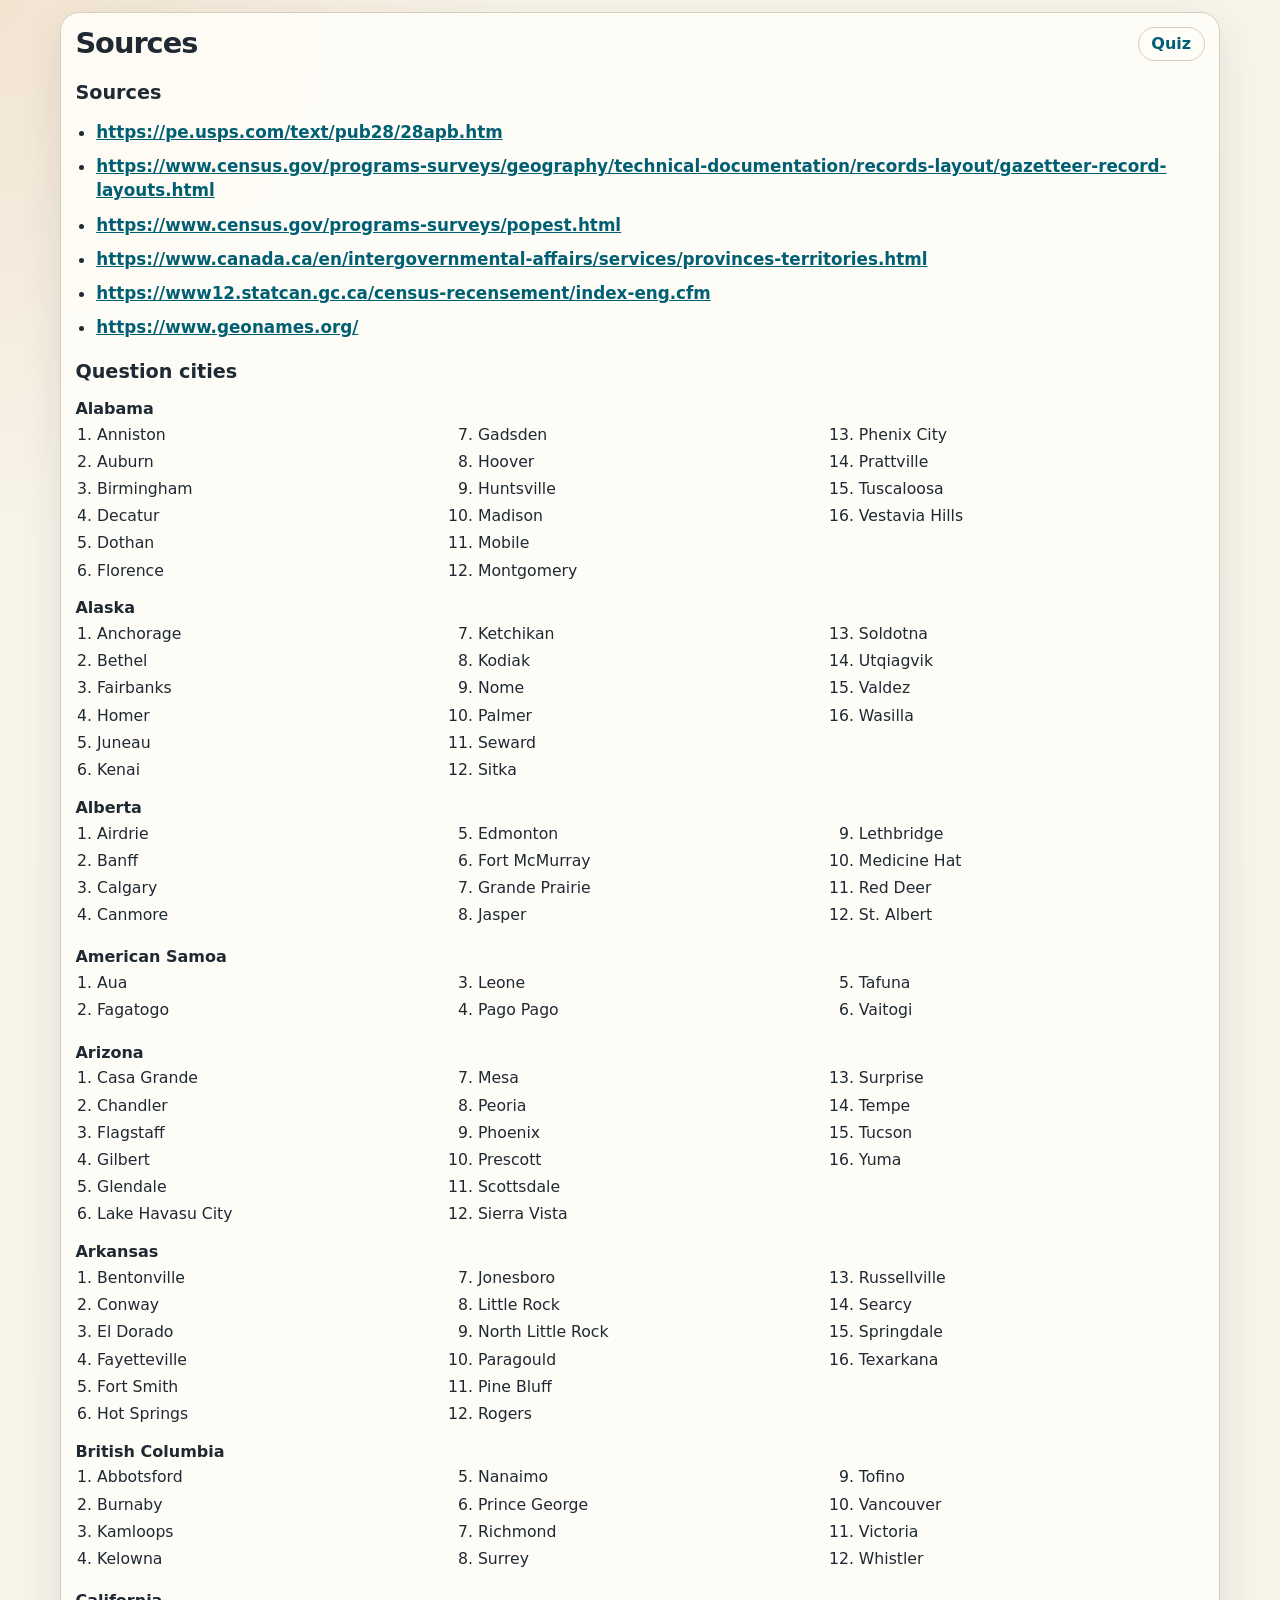
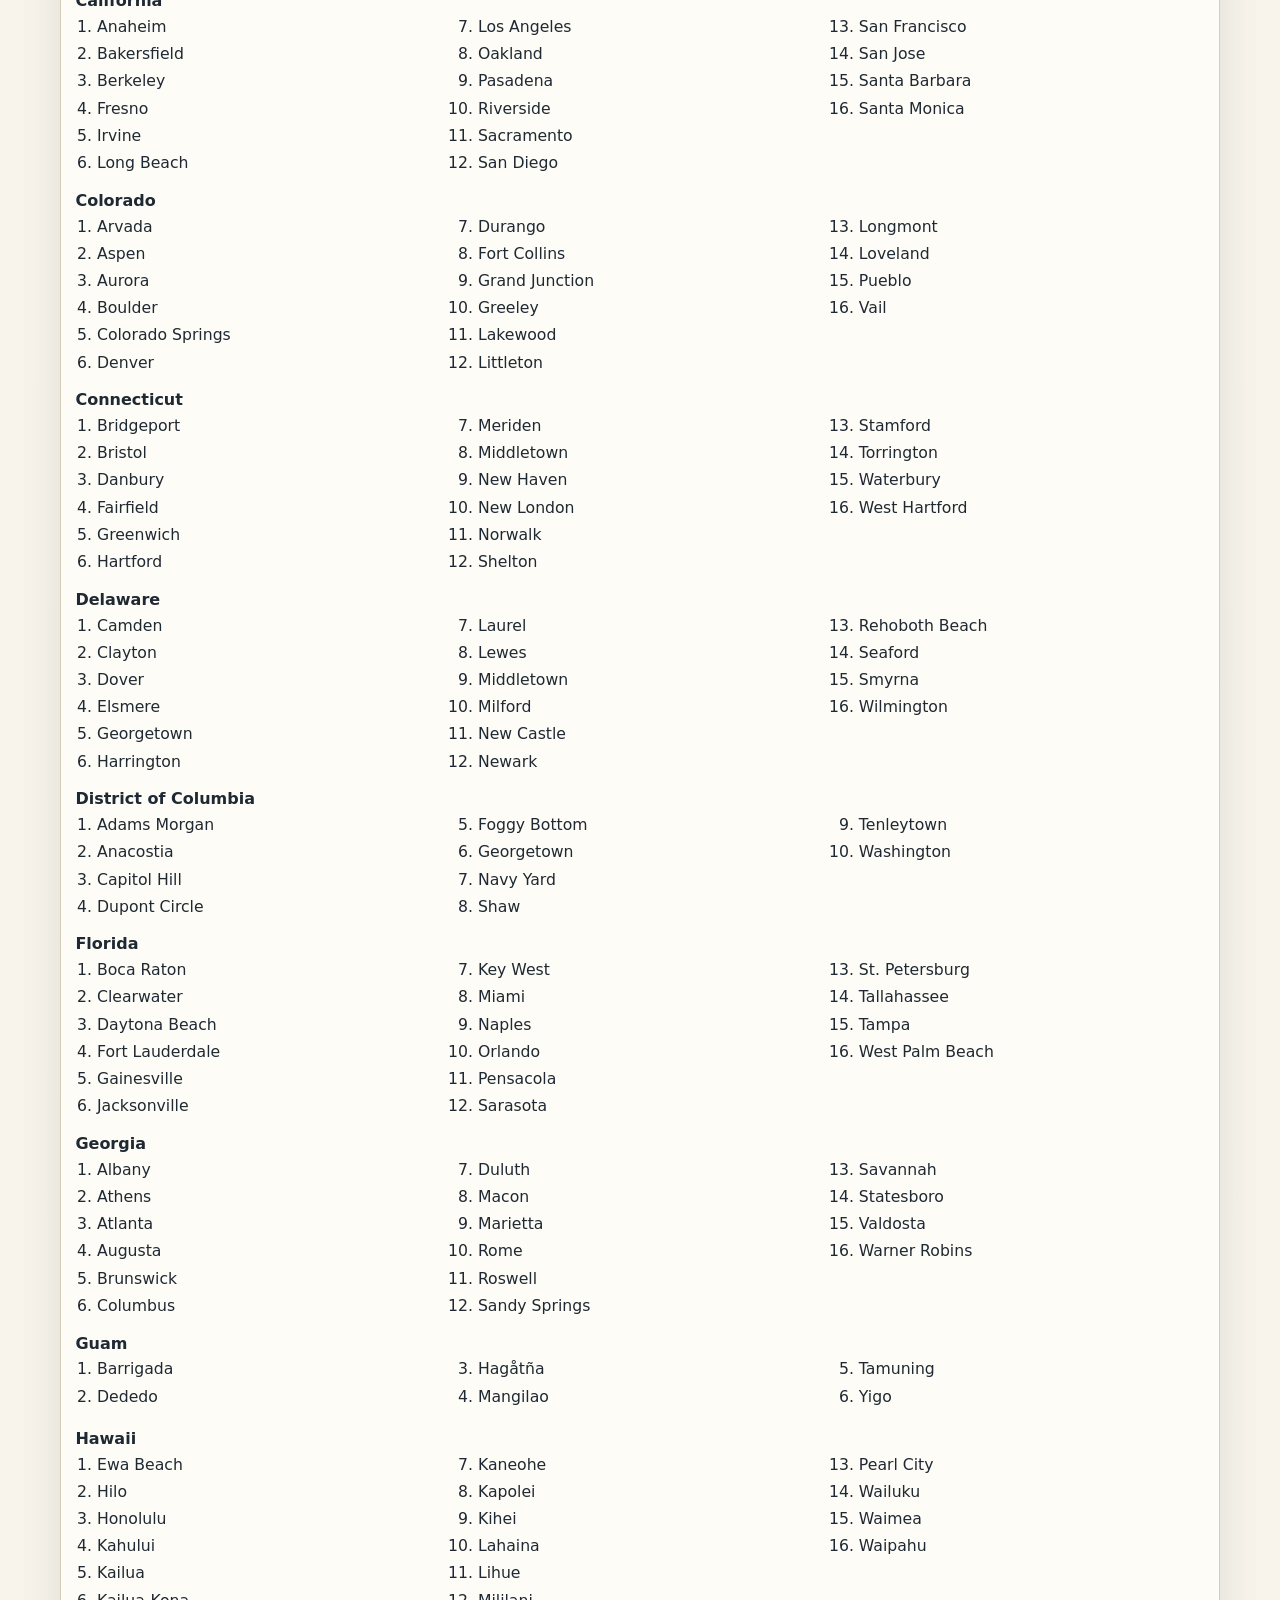
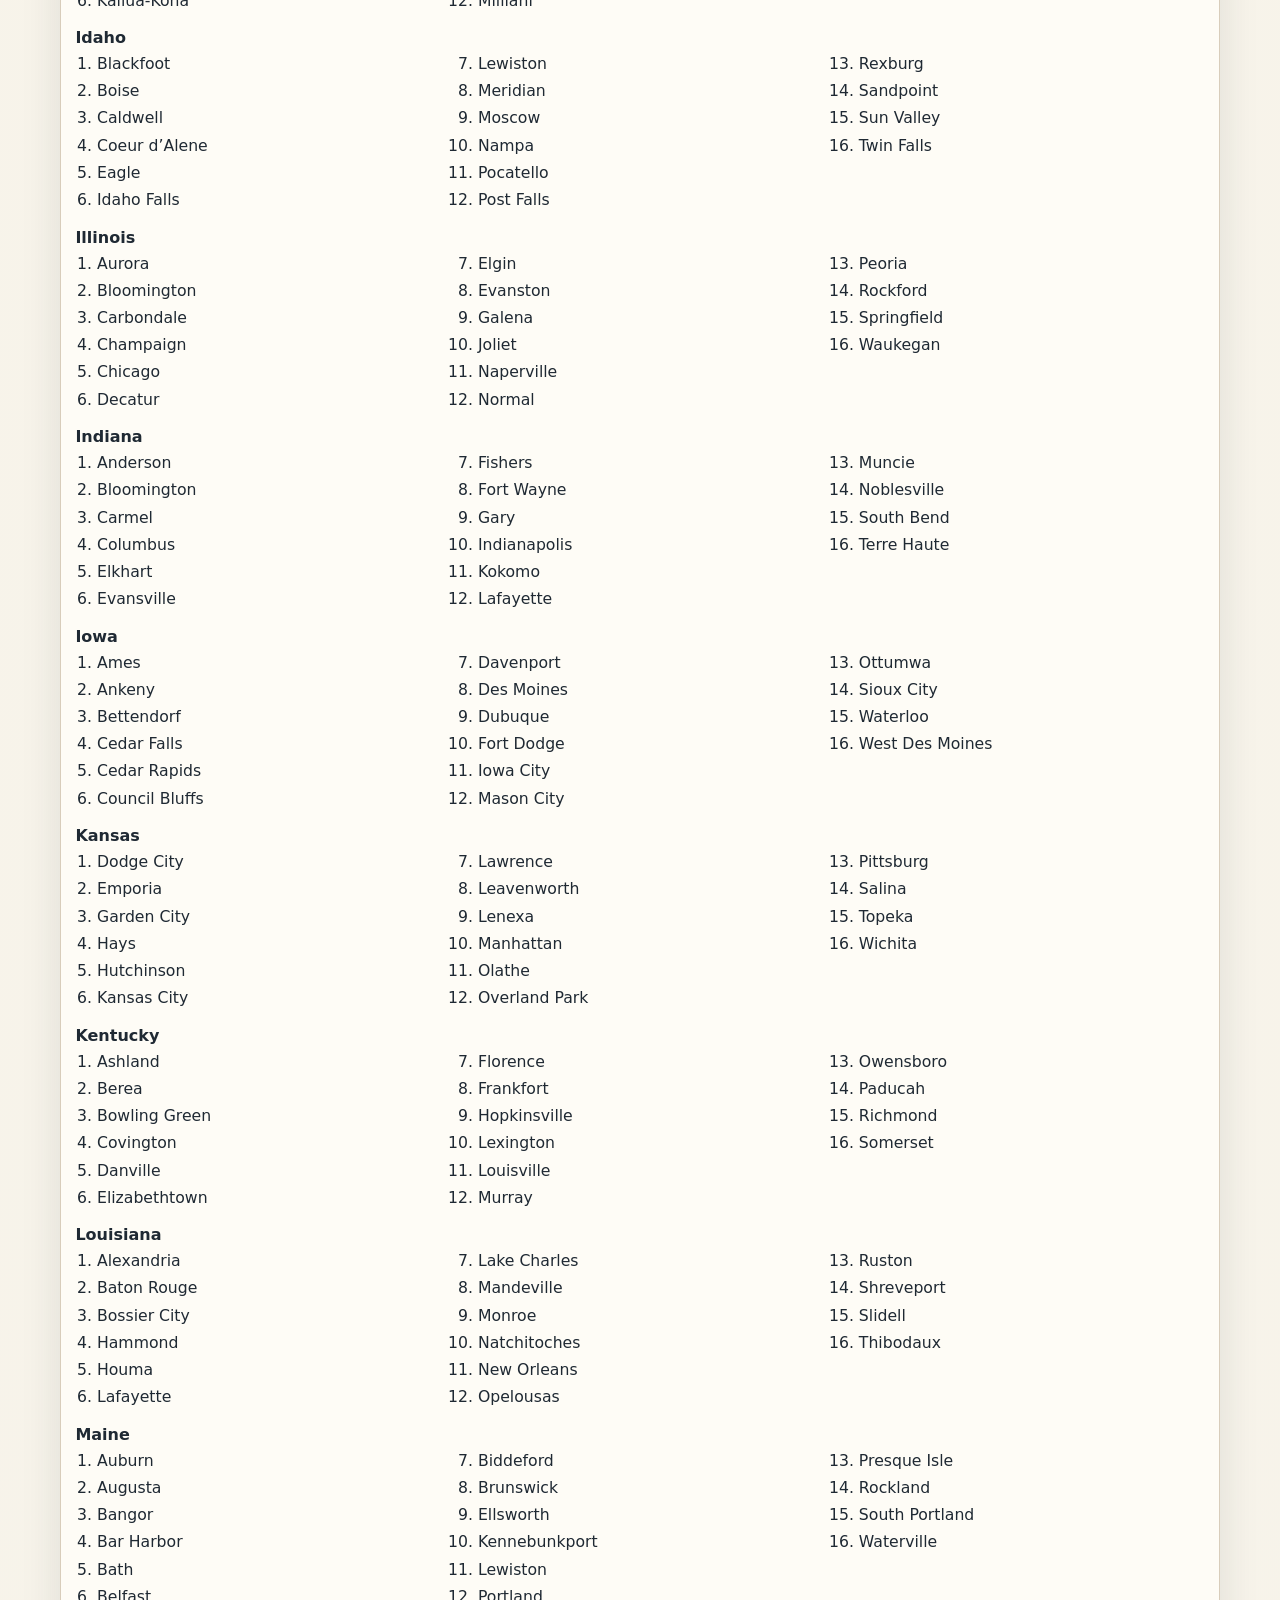
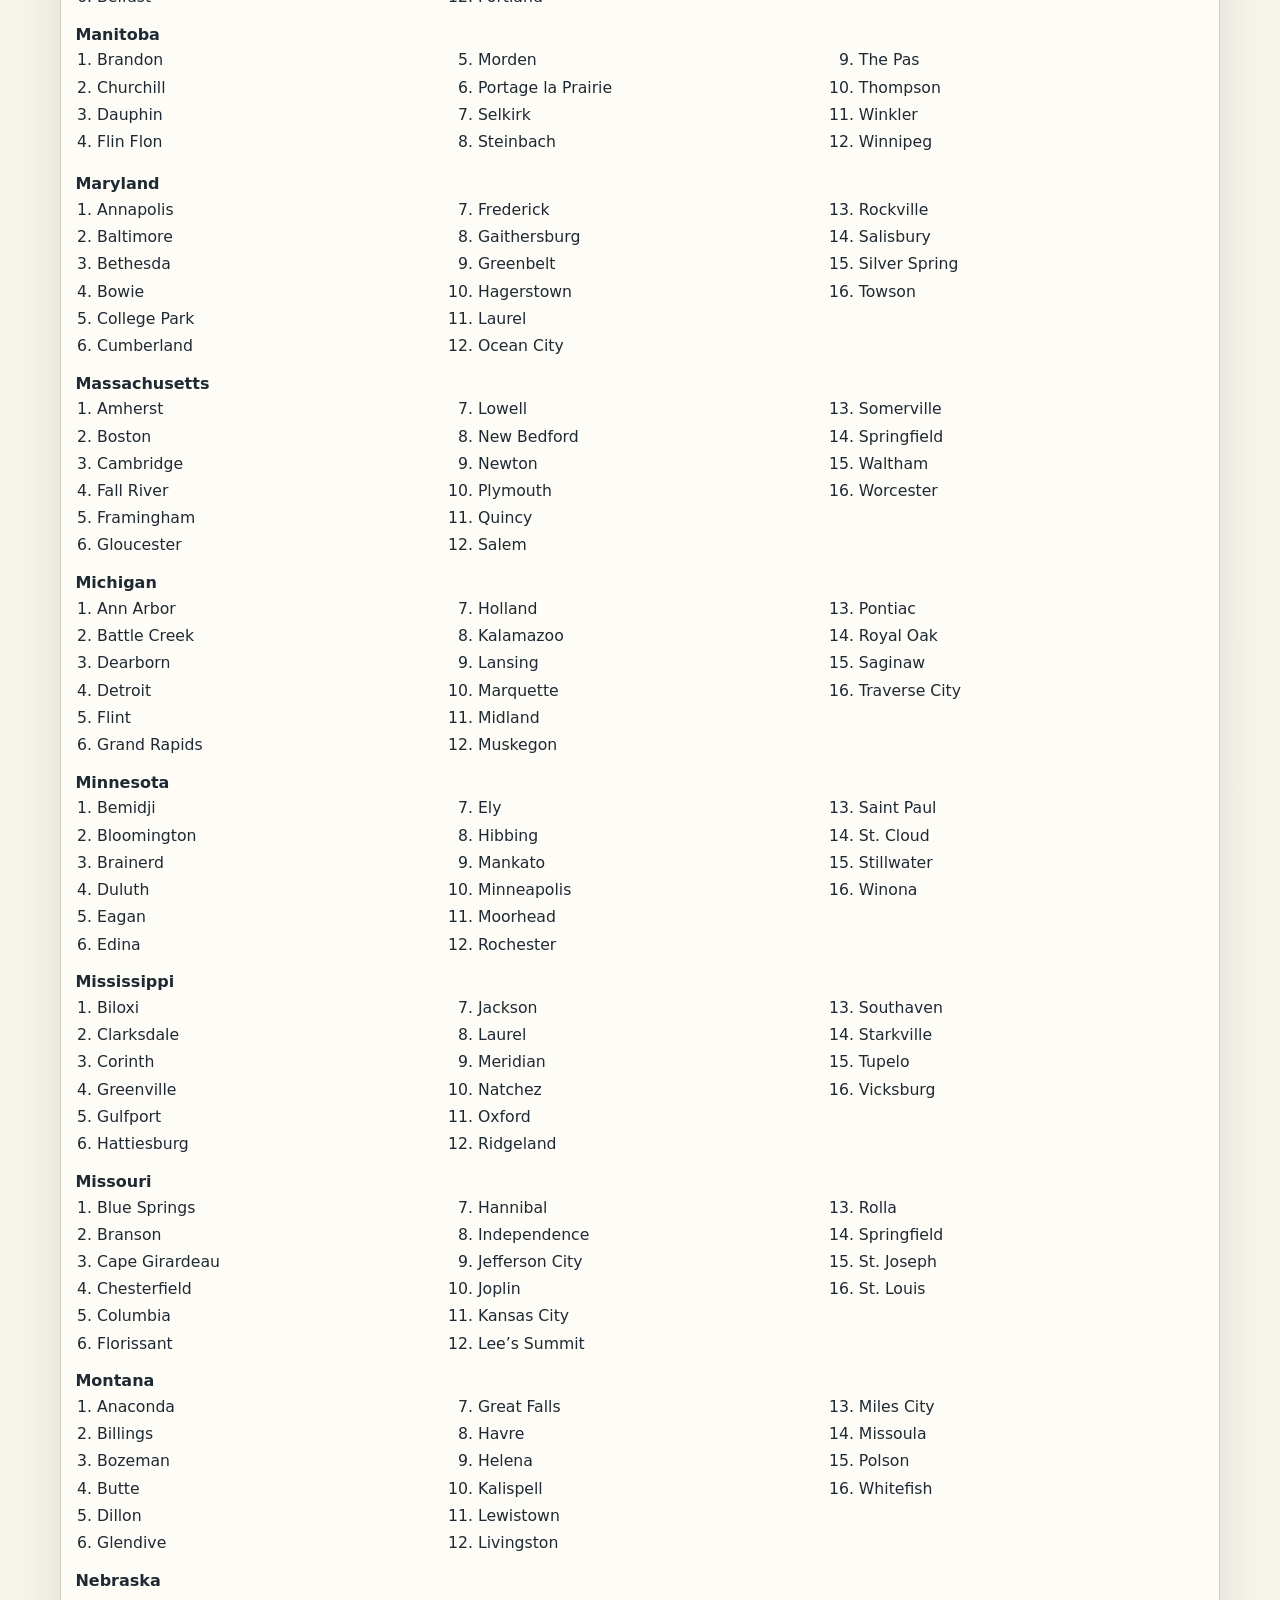
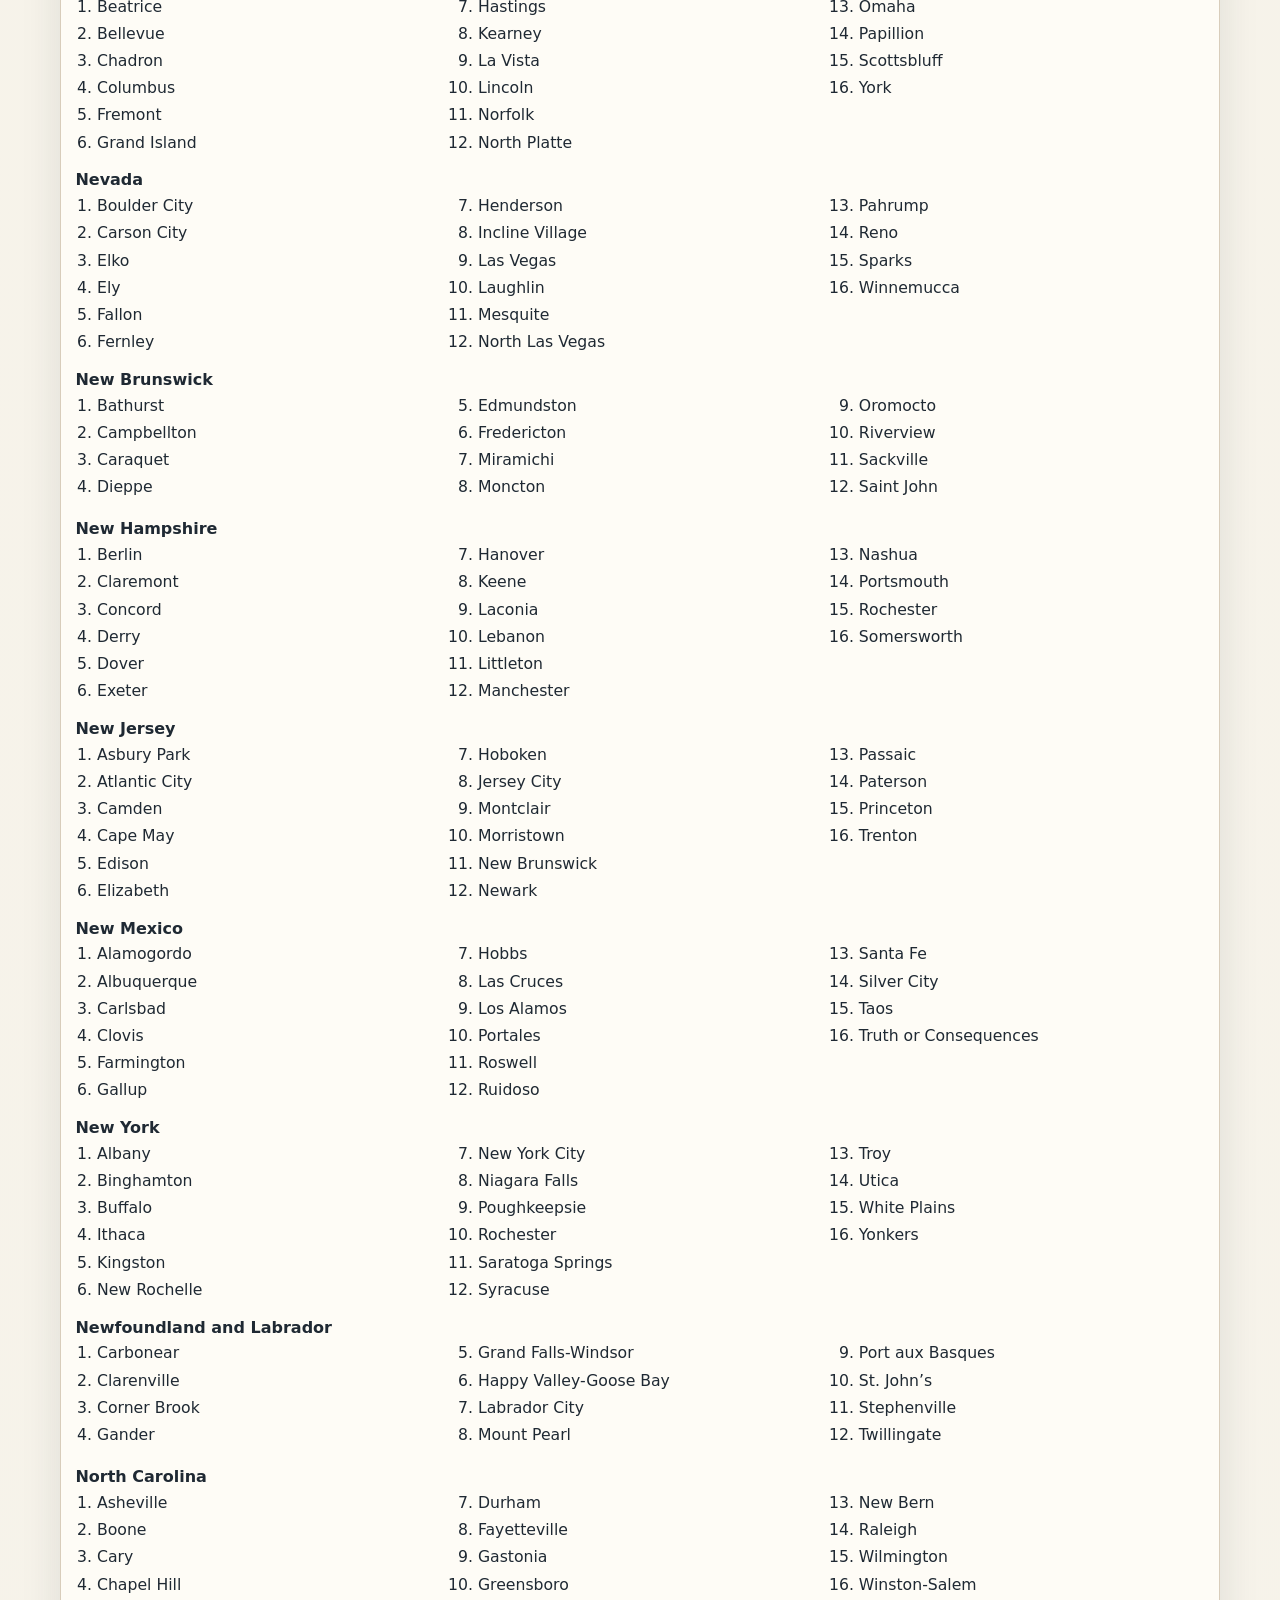
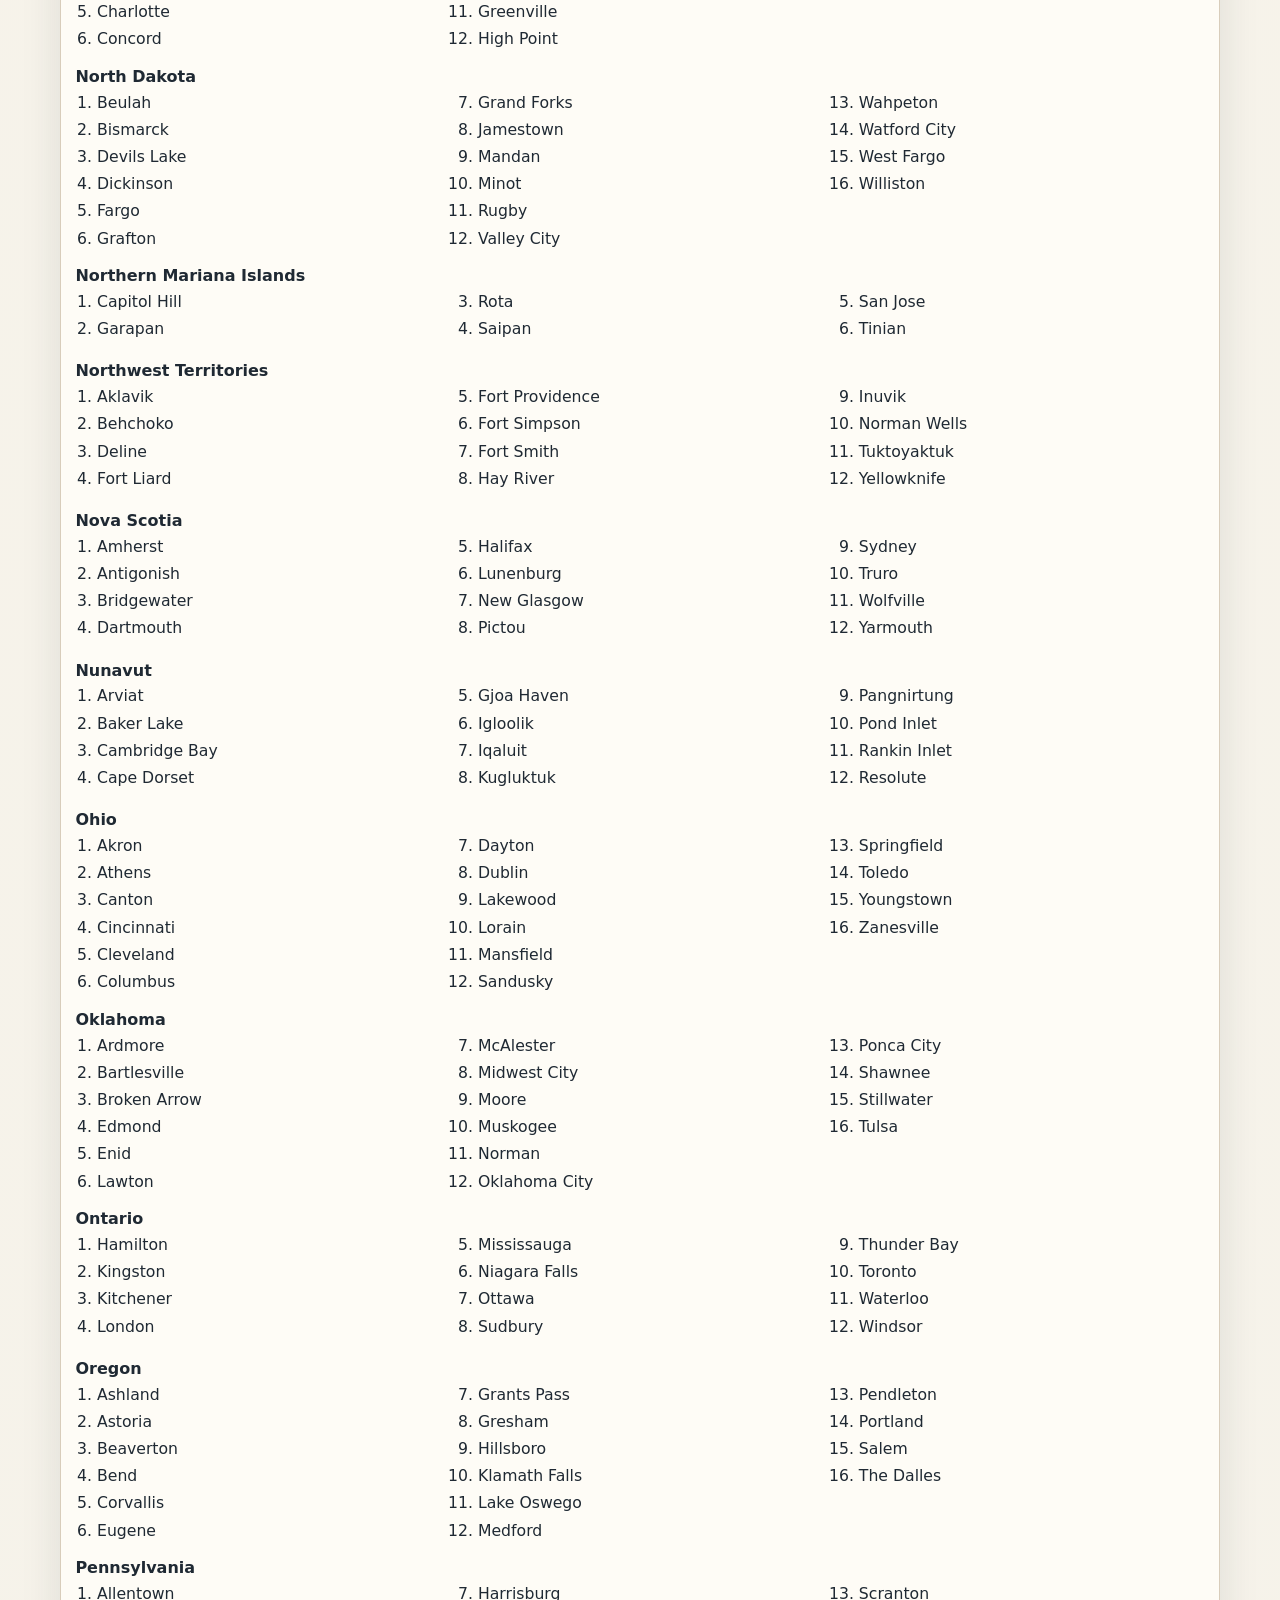
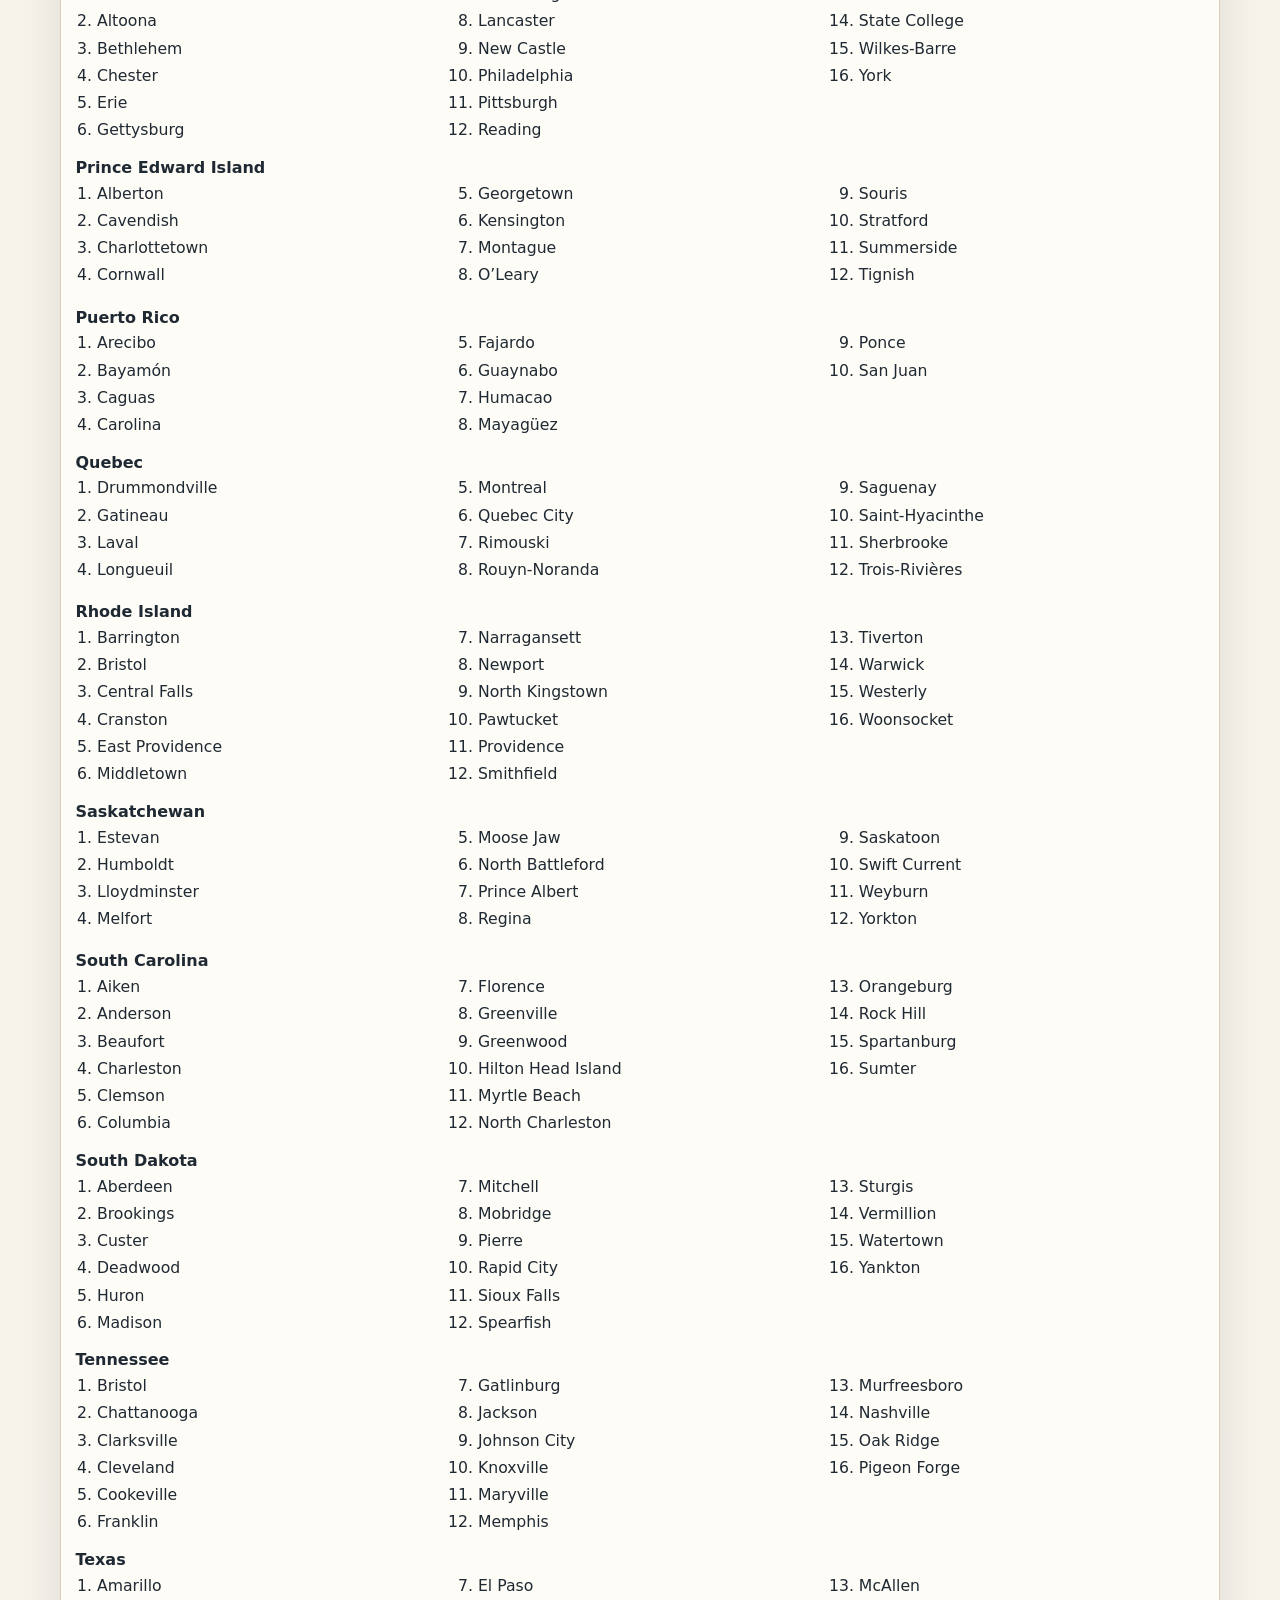
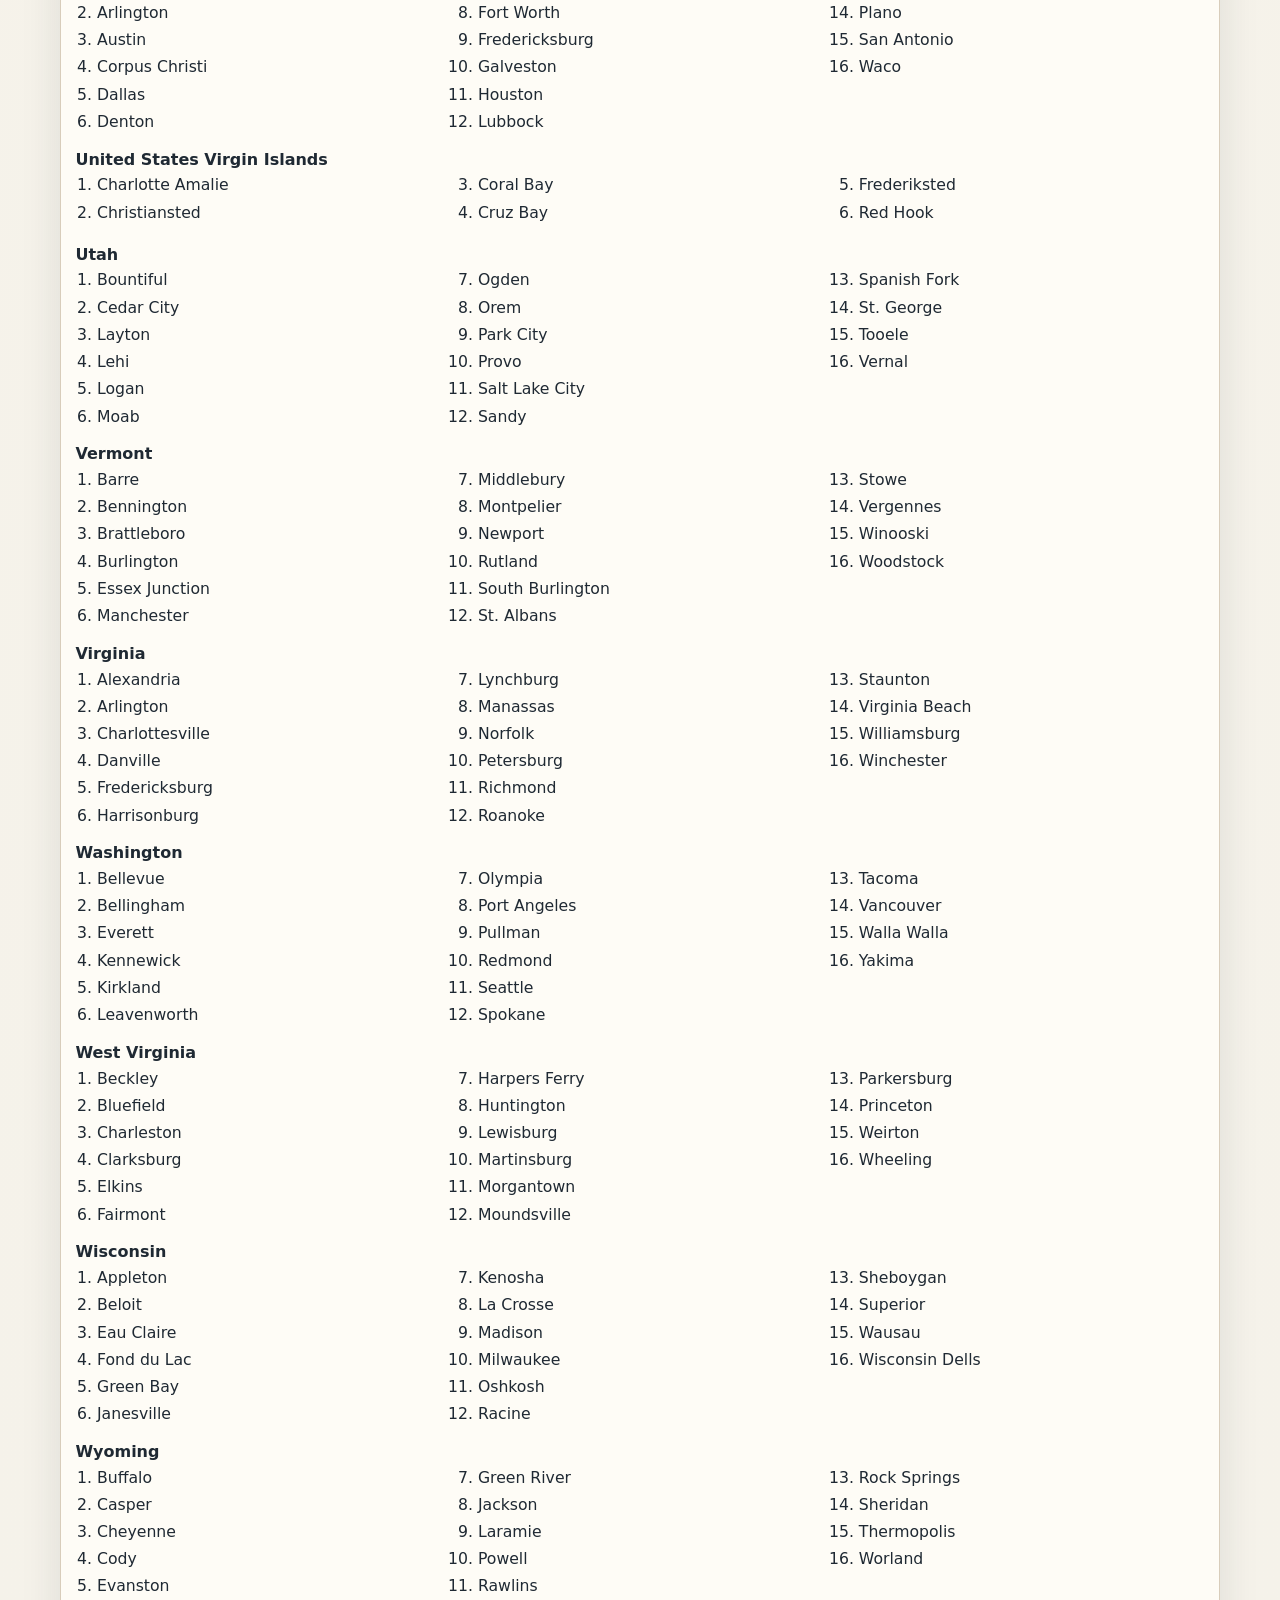
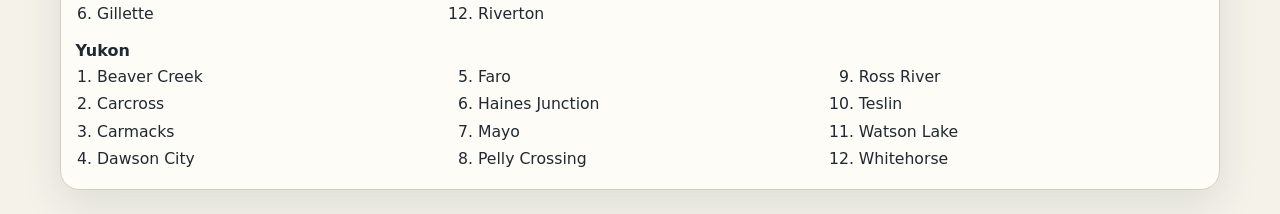
==== commit dd1da0cf: "update" ====
--- a/sources.html
+++ b/sources.html
@@ -28,1346 +28,1346 @@
       <section class="city-state-group">
         <h3>Alabama</h3>
         <ol class="city-list">
-          <li>Anniston (Alabama)</li>
-          <li>Auburn (Alabama)</li>
-          <li>Birmingham (Alabama)</li>
-          <li>Decatur (Alabama)</li>
-          <li>Dothan (Alabama)</li>
-          <li>Florence (Alabama)</li>
-          <li>Gadsden (Alabama)</li>
-          <li>Hoover (Alabama)</li>
-          <li>Huntsville (Alabama)</li>
-          <li>Madison (Alabama)</li>
-          <li>Mobile (Alabama)</li>
-          <li>Montgomery (Alabama)</li>
-          <li>Phenix City (Alabama)</li>
-          <li>Prattville (Alabama)</li>
-          <li>Tuscaloosa (Alabama)</li>
-          <li>Vestavia Hills (Alabama)</li>
+          <li>Anniston</li>
+          <li>Auburn</li>
+          <li>Birmingham</li>
+          <li>Decatur</li>
+          <li>Dothan</li>
+          <li>Florence</li>
+          <li>Gadsden</li>
+          <li>Hoover</li>
+          <li>Huntsville</li>
+          <li>Madison</li>
+          <li>Mobile</li>
+          <li>Montgomery</li>
+          <li>Phenix City</li>
+          <li>Prattville</li>
+          <li>Tuscaloosa</li>
+          <li>Vestavia Hills</li>
         </ol>
       </section>
       <section class="city-state-group">
         <h3>Alaska</h3>
         <ol class="city-list">
-          <li>Anchorage (Alaska)</li>
-          <li>Bethel (Alaska)</li>
-          <li>Fairbanks (Alaska)</li>
-          <li>Homer (Alaska)</li>
-          <li>Juneau (Alaska)</li>
-          <li>Kenai (Alaska)</li>
-          <li>Ketchikan (Alaska)</li>
-          <li>Kodiak (Alaska)</li>
-          <li>Nome (Alaska)</li>
-          <li>Palmer (Alaska)</li>
-          <li>Seward (Alaska)</li>
-          <li>Sitka (Alaska)</li>
-          <li>Soldotna (Alaska)</li>
-          <li>Utqiagvik (Alaska)</li>
-          <li>Valdez (Alaska)</li>
-          <li>Wasilla (Alaska)</li>
+          <li>Anchorage</li>
+          <li>Bethel</li>
+          <li>Fairbanks</li>
+          <li>Homer</li>
+          <li>Juneau</li>
+          <li>Kenai</li>
+          <li>Ketchikan</li>
+          <li>Kodiak</li>
+          <li>Nome</li>
+          <li>Palmer</li>
+          <li>Seward</li>
+          <li>Sitka</li>
+          <li>Soldotna</li>
+          <li>Utqiagvik</li>
+          <li>Valdez</li>
+          <li>Wasilla</li>
         </ol>
       </section>
       <section class="city-state-group">
         <h3>Alberta</h3>
         <ol class="city-list">
-          <li>Airdrie (Alberta)</li>
-          <li>Banff (Alberta)</li>
-          <li>Calgary (Alberta)</li>
-          <li>Canmore (Alberta)</li>
-          <li>Edmonton (Alberta)</li>
-          <li>Fort McMurray (Alberta)</li>
-          <li>Grande Prairie (Alberta)</li>
-          <li>Jasper (Alberta)</li>
-          <li>Lethbridge (Alberta)</li>
-          <li>Medicine Hat (Alberta)</li>
-          <li>Red Deer (Alberta)</li>
-          <li>St. Albert (Alberta)</li>
+          <li>Airdrie</li>
+          <li>Banff</li>
+          <li>Calgary</li>
+          <li>Canmore</li>
+          <li>Edmonton</li>
+          <li>Fort McMurray</li>
+          <li>Grande Prairie</li>
+          <li>Jasper</li>
+          <li>Lethbridge</li>
+          <li>Medicine Hat</li>
+          <li>Red Deer</li>
+          <li>St. Albert</li>
         </ol>
       </section>
       <section class="city-state-group">
         <h3>American Samoa</h3>
         <ol class="city-list">
-          <li>Aua (American Samoa)</li>
-          <li>Fagatogo (American Samoa)</li>
-          <li>Leone (American Samoa)</li>
-          <li>Pago Pago (American Samoa)</li>
-          <li>Tafuna (American Samoa)</li>
-          <li>Vaitogi (American Samoa)</li>
+          <li>Aua</li>
+          <li>Fagatogo</li>
+          <li>Leone</li>
+          <li>Pago Pago</li>
+          <li>Tafuna</li>
+          <li>Vaitogi</li>
         </ol>
       </section>
       <section class="city-state-group">
         <h3>Arizona</h3>
         <ol class="city-list">
-          <li>Casa Grande (Arizona)</li>
-          <li>Chandler (Arizona)</li>
-          <li>Flagstaff (Arizona)</li>
-          <li>Gilbert (Arizona)</li>
-          <li>Glendale (Arizona)</li>
-          <li>Lake Havasu City (Arizona)</li>
-          <li>Mesa (Arizona)</li>
-          <li>Peoria (Arizona)</li>
-          <li>Phoenix (Arizona)</li>
-          <li>Prescott (Arizona)</li>
-          <li>Scottsdale (Arizona)</li>
-          <li>Sierra Vista (Arizona)</li>
-          <li>Surprise (Arizona)</li>
-          <li>Tempe (Arizona)</li>
-          <li>Tucson (Arizona)</li>
-          <li>Yuma (Arizona)</li>
+          <li>Casa Grande</li>
+          <li>Chandler</li>
+          <li>Flagstaff</li>
+          <li>Gilbert</li>
+          <li>Glendale</li>
+          <li>Lake Havasu City</li>
+          <li>Mesa</li>
+          <li>Peoria</li>
+          <li>Phoenix</li>
+          <li>Prescott</li>
+          <li>Scottsdale</li>
+          <li>Sierra Vista</li>
+          <li>Surprise</li>
+          <li>Tempe</li>
+          <li>Tucson</li>
+          <li>Yuma</li>
         </ol>
       </section>
       <section class="city-state-group">
         <h3>Arkansas</h3>
         <ol class="city-list">
-          <li>Bentonville (Arkansas)</li>
-          <li>Conway (Arkansas)</li>
-          <li>El Dorado (Arkansas)</li>
-          <li>Fayetteville (Arkansas)</li>
-          <li>Fort Smith (Arkansas)</li>
-          <li>Hot Springs (Arkansas)</li>
-          <li>Jonesboro (Arkansas)</li>
-          <li>Little Rock (Arkansas)</li>
-          <li>North Little Rock (Arkansas)</li>
-          <li>Paragould (Arkansas)</li>
-          <li>Pine Bluff (Arkansas)</li>
-          <li>Rogers (Arkansas)</li>
-          <li>Russellville (Arkansas)</li>
-          <li>Searcy (Arkansas)</li>
-          <li>Springdale (Arkansas)</li>
-          <li>Texarkana (Arkansas)</li>
+          <li>Bentonville</li>
+          <li>Conway</li>
+          <li>El Dorado</li>
+          <li>Fayetteville</li>
+          <li>Fort Smith</li>
+          <li>Hot Springs</li>
+          <li>Jonesboro</li>
+          <li>Little Rock</li>
+          <li>North Little Rock</li>
+          <li>Paragould</li>
+          <li>Pine Bluff</li>
+          <li>Rogers</li>
+          <li>Russellville</li>
+          <li>Searcy</li>
+          <li>Springdale</li>
+          <li>Texarkana</li>
         </ol>
       </section>
       <section class="city-state-group">
         <h3>British Columbia</h3>
         <ol class="city-list">
-          <li>Abbotsford (British Columbia)</li>
-          <li>Burnaby (British Columbia)</li>
-          <li>Kamloops (British Columbia)</li>
-          <li>Kelowna (British Columbia)</li>
-          <li>Nanaimo (British Columbia)</li>
-          <li>Prince George (British Columbia)</li>
-          <li>Richmond (British Columbia)</li>
-          <li>Surrey (British Columbia)</li>
-          <li>Tofino (British Columbia)</li>
-          <li>Vancouver (British Columbia)</li>
-          <li>Victoria (British Columbia)</li>
-          <li>Whistler (British Columbia)</li>
+          <li>Abbotsford</li>
+          <li>Burnaby</li>
+          <li>Kamloops</li>
+          <li>Kelowna</li>
+          <li>Nanaimo</li>
+          <li>Prince George</li>
+          <li>Richmond</li>
+          <li>Surrey</li>
+          <li>Tofino</li>
+          <li>Vancouver</li>
+          <li>Victoria</li>
+          <li>Whistler</li>
         </ol>
       </section>
       <section class="city-state-group">
         <h3>California</h3>
         <ol class="city-list">
-          <li>Anaheim (California)</li>
-          <li>Bakersfield (California)</li>
-          <li>Berkeley (California)</li>
-          <li>Fresno (California)</li>
-          <li>Irvine (California)</li>
-          <li>Long Beach (California)</li>
-          <li>Los Angeles (California)</li>
-          <li>Oakland (California)</li>
-          <li>Pasadena (California)</li>
-          <li>Riverside (California)</li>
-          <li>Sacramento (California)</li>
-          <li>San Diego (California)</li>
-          <li>San Francisco (California)</li>
-          <li>San Jose (California)</li>
-          <li>Santa Barbara (California)</li>
-          <li>Santa Monica (California)</li>
+          <li>Anaheim</li>
+          <li>Bakersfield</li>
+          <li>Berkeley</li>
+          <li>Fresno</li>
+          <li>Irvine</li>
+          <li>Long Beach</li>
+          <li>Los Angeles</li>
+          <li>Oakland</li>
+          <li>Pasadena</li>
+          <li>Riverside</li>
+          <li>Sacramento</li>
+          <li>San Diego</li>
+          <li>San Francisco</li>
+          <li>San Jose</li>
+          <li>Santa Barbara</li>
+          <li>Santa Monica</li>
         </ol>
       </section>
       <section class="city-state-group">
         <h3>Colorado</h3>
         <ol class="city-list">
-          <li>Arvada (Colorado)</li>
-          <li>Aspen (Colorado)</li>
-          <li>Aurora (Colorado)</li>
-          <li>Boulder (Colorado)</li>
-          <li>Colorado Springs (Colorado)</li>
-          <li>Denver (Colorado)</li>
-          <li>Durango (Colorado)</li>
-          <li>Fort Collins (Colorado)</li>
-          <li>Grand Junction (Colorado)</li>
-          <li>Greeley (Colorado)</li>
-          <li>Lakewood (Colorado)</li>
-          <li>Littleton (Colorado)</li>
-          <li>Longmont (Colorado)</li>
-          <li>Loveland (Colorado)</li>
-          <li>Pueblo (Colorado)</li>
-          <li>Vail (Colorado)</li>
+          <li>Arvada</li>
+          <li>Aspen</li>
+          <li>Aurora</li>
+          <li>Boulder</li>
+          <li>Colorado Springs</li>
+          <li>Denver</li>
+          <li>Durango</li>
+          <li>Fort Collins</li>
+          <li>Grand Junction</li>
+          <li>Greeley</li>
+          <li>Lakewood</li>
+          <li>Littleton</li>
+          <li>Longmont</li>
+          <li>Loveland</li>
+          <li>Pueblo</li>
+          <li>Vail</li>
         </ol>
       </section>
       <section class="city-state-group">
         <h3>Connecticut</h3>
         <ol class="city-list">
-          <li>Bridgeport (Connecticut)</li>
-          <li>Bristol (Connecticut)</li>
-          <li>Danbury (Connecticut)</li>
-          <li>Fairfield (Connecticut)</li>
-          <li>Greenwich (Connecticut)</li>
-          <li>Hartford (Connecticut)</li>
-          <li>Meriden (Connecticut)</li>
-          <li>Middletown (Connecticut)</li>
-          <li>New Haven (Connecticut)</li>
-          <li>New London (Connecticut)</li>
-          <li>Norwalk (Connecticut)</li>
-          <li>Shelton (Connecticut)</li>
-          <li>Stamford (Connecticut)</li>
-          <li>Torrington (Connecticut)</li>
-          <li>Waterbury (Connecticut)</li>
-          <li>West Hartford (Connecticut)</li>
+          <li>Bridgeport</li>
+          <li>Bristol</li>
+          <li>Danbury</li>
+          <li>Fairfield</li>
+          <li>Greenwich</li>
+          <li>Hartford</li>
+          <li>Meriden</li>
+          <li>Middletown</li>
+          <li>New Haven</li>
+          <li>New London</li>
+          <li>Norwalk</li>
+          <li>Shelton</li>
+          <li>Stamford</li>
+          <li>Torrington</li>
+          <li>Waterbury</li>
+          <li>West Hartford</li>
         </ol>
       </section>
       <section class="city-state-group">
         <h3>Delaware</h3>
         <ol class="city-list">
-          <li>Camden (Delaware)</li>
-          <li>Clayton (Delaware)</li>
-          <li>Dover (Delaware)</li>
-          <li>Elsmere (Delaware)</li>
-          <li>Georgetown (Delaware)</li>
-          <li>Harrington (Delaware)</li>
-          <li>Laurel (Delaware)</li>
-          <li>Lewes (Delaware)</li>
-          <li>Middletown (Delaware)</li>
-          <li>Milford (Delaware)</li>
-          <li>New Castle (Delaware)</li>
-          <li>Newark (Delaware)</li>
-          <li>Rehoboth Beach (Delaware)</li>
-          <li>Seaford (Delaware)</li>
-          <li>Smyrna (Delaware)</li>
-          <li>Wilmington (Delaware)</li>
+          <li>Camden</li>
+          <li>Clayton</li>
+          <li>Dover</li>
+          <li>Elsmere</li>
+          <li>Georgetown</li>
+          <li>Harrington</li>
+          <li>Laurel</li>
+          <li>Lewes</li>
+          <li>Middletown</li>
+          <li>Milford</li>
+          <li>New Castle</li>
+          <li>Newark</li>
+          <li>Rehoboth Beach</li>
+          <li>Seaford</li>
+          <li>Smyrna</li>
+          <li>Wilmington</li>
         </ol>
       </section>
       <section class="city-state-group">
         <h3>District of Columbia</h3>
         <ol class="city-list">
-          <li>Adams Morgan (District of Columbia)</li>
-          <li>Anacostia (District of Columbia)</li>
-          <li>Capitol Hill (District of Columbia)</li>
-          <li>Dupont Circle (District of Columbia)</li>
-          <li>Foggy Bottom (District of Columbia)</li>
-          <li>Georgetown (District of Columbia)</li>
-          <li>Navy Yard (District of Columbia)</li>
-          <li>Shaw (District of Columbia)</li>
-          <li>Tenleytown (District of Columbia)</li>
-          <li>Washington (District of Columbia)</li>
+          <li>Adams Morgan</li>
+          <li>Anacostia</li>
+          <li>Capitol Hill</li>
+          <li>Dupont Circle</li>
+          <li>Foggy Bottom</li>
+          <li>Georgetown</li>
+          <li>Navy Yard</li>
+          <li>Shaw</li>
+          <li>Tenleytown</li>
+          <li>Washington</li>
         </ol>
       </section>
       <section class="city-state-group">
         <h3>Florida</h3>
         <ol class="city-list">
-          <li>Boca Raton (Florida)</li>
-          <li>Clearwater (Florida)</li>
-          <li>Daytona Beach (Florida)</li>
-          <li>Fort Lauderdale (Florida)</li>
-          <li>Gainesville (Florida)</li>
-          <li>Jacksonville (Florida)</li>
-          <li>Key West (Florida)</li>
-          <li>Miami (Florida)</li>
-          <li>Naples (Florida)</li>
-          <li>Orlando (Florida)</li>
-          <li>Pensacola (Florida)</li>
-          <li>Sarasota (Florida)</li>
-          <li>St. Petersburg (Florida)</li>
-          <li>Tallahassee (Florida)</li>
-          <li>Tampa (Florida)</li>
-          <li>West Palm Beach (Florida)</li>
+          <li>Boca Raton</li>
+          <li>Clearwater</li>
+          <li>Daytona Beach</li>
+          <li>Fort Lauderdale</li>
+          <li>Gainesville</li>
+          <li>Jacksonville</li>
+          <li>Key West</li>
+          <li>Miami</li>
+          <li>Naples</li>
+          <li>Orlando</li>
+          <li>Pensacola</li>
+          <li>Sarasota</li>
+          <li>St. Petersburg</li>
+          <li>Tallahassee</li>
+          <li>Tampa</li>
+          <li>West Palm Beach</li>
         </ol>
       </section>
       <section class="city-state-group">
         <h3>Georgia</h3>
         <ol class="city-list">
-          <li>Albany (Georgia)</li>
-          <li>Athens (Georgia)</li>
-          <li>Atlanta (Georgia)</li>
-          <li>Augusta (Georgia)</li>
-          <li>Brunswick (Georgia)</li>
-          <li>Columbus (Georgia)</li>
-          <li>Duluth (Georgia)</li>
-          <li>Macon (Georgia)</li>
-          <li>Marietta (Georgia)</li>
-          <li>Rome (Georgia)</li>
-          <li>Roswell (Georgia)</li>
-          <li>Sandy Springs (Georgia)</li>
-          <li>Savannah (Georgia)</li>
-          <li>Statesboro (Georgia)</li>
-          <li>Valdosta (Georgia)</li>
-          <li>Warner Robins (Georgia)</li>
+          <li>Albany</li>
+          <li>Athens</li>
+          <li>Atlanta</li>
+          <li>Augusta</li>
+          <li>Brunswick</li>
+          <li>Columbus</li>
+          <li>Duluth</li>
+          <li>Macon</li>
+          <li>Marietta</li>
+          <li>Rome</li>
+          <li>Roswell</li>
+          <li>Sandy Springs</li>
+          <li>Savannah</li>
+          <li>Statesboro</li>
+          <li>Valdosta</li>
+          <li>Warner Robins</li>
         </ol>
       </section>
       <section class="city-state-group">
         <h3>Guam</h3>
         <ol class="city-list">
-          <li>Barrigada (Guam)</li>
-          <li>Dededo (Guam)</li>
-          <li>Hagåtña (Guam)</li>
-          <li>Mangilao (Guam)</li>
-          <li>Tamuning (Guam)</li>
-          <li>Yigo (Guam)</li>
+          <li>Barrigada</li>
+          <li>Dededo</li>
+          <li>Hagåtña</li>
+          <li>Mangilao</li>
+          <li>Tamuning</li>
+          <li>Yigo</li>
         </ol>
       </section>
       <section class="city-state-group">
         <h3>Hawaii</h3>
         <ol class="city-list">
-          <li>Ewa Beach (Hawaii)</li>
-          <li>Hilo (Hawaii)</li>
-          <li>Honolulu (Hawaii)</li>
-          <li>Kahului (Hawaii)</li>
-          <li>Kailua (Hawaii)</li>
-          <li>Kailua-Kona (Hawaii)</li>
-          <li>Kaneohe (Hawaii)</li>
-          <li>Kapolei (Hawaii)</li>
-          <li>Kihei (Hawaii)</li>
-          <li>Lahaina (Hawaii)</li>
-          <li>Lihue (Hawaii)</li>
-          <li>Mililani (Hawaii)</li>
-          <li>Pearl City (Hawaii)</li>
-          <li>Wailuku (Hawaii)</li>
-          <li>Waimea (Hawaii)</li>
-          <li>Waipahu (Hawaii)</li>
+          <li>Ewa Beach</li>
+          <li>Hilo</li>
+          <li>Honolulu</li>
+          <li>Kahului</li>
+          <li>Kailua</li>
+          <li>Kailua-Kona</li>
+          <li>Kaneohe</li>
+          <li>Kapolei</li>
+          <li>Kihei</li>
+          <li>Lahaina</li>
+          <li>Lihue</li>
+          <li>Mililani</li>
+          <li>Pearl City</li>
+          <li>Wailuku</li>
+          <li>Waimea</li>
+          <li>Waipahu</li>
         </ol>
       </section>
       <section class="city-state-group">
         <h3>Idaho</h3>
         <ol class="city-list">
-          <li>Blackfoot (Idaho)</li>
-          <li>Boise (Idaho)</li>
-          <li>Caldwell (Idaho)</li>
-          <li>Coeur d’Alene (Idaho)</li>
-          <li>Eagle (Idaho)</li>
-          <li>Idaho Falls (Idaho)</li>
-          <li>Lewiston (Idaho)</li>
-          <li>Meridian (Idaho)</li>
-          <li>Moscow (Idaho)</li>
-          <li>Nampa (Idaho)</li>
-          <li>Pocatello (Idaho)</li>
-          <li>Post Falls (Idaho)</li>
-          <li>Rexburg (Idaho)</li>
-          <li>Sandpoint (Idaho)</li>
-          <li>Sun Valley (Idaho)</li>
-          <li>Twin Falls (Idaho)</li>
+          <li>Blackfoot</li>
+          <li>Boise</li>
+          <li>Caldwell</li>
+          <li>Coeur d’Alene</li>
+          <li>Eagle</li>
+          <li>Idaho Falls</li>
+          <li>Lewiston</li>
+          <li>Meridian</li>
+          <li>Moscow</li>
+          <li>Nampa</li>
+          <li>Pocatello</li>
+          <li>Post Falls</li>
+          <li>Rexburg</li>
+          <li>Sandpoint</li>
+          <li>Sun Valley</li>
+          <li>Twin Falls</li>
         </ol>
       </section>
       <section class="city-state-group">
         <h3>Illinois</h3>
         <ol class="city-list">
-          <li>Aurora (Illinois)</li>
-          <li>Bloomington (Illinois)</li>
-          <li>Carbondale (Illinois)</li>
-          <li>Champaign (Illinois)</li>
-          <li>Chicago (Illinois)</li>
-          <li>Decatur (Illinois)</li>
-          <li>Elgin (Illinois)</li>
-          <li>Evanston (Illinois)</li>
-          <li>Galena (Illinois)</li>
-          <li>Joliet (Illinois)</li>
-          <li>Naperville (Illinois)</li>
-          <li>Normal (Illinois)</li>
-          <li>Peoria (Illinois)</li>
-          <li>Rockford (Illinois)</li>
-          <li>Springfield (Illinois)</li>
-          <li>Waukegan (Illinois)</li>
+          <li>Aurora</li>
+          <li>Bloomington</li>
+          <li>Carbondale</li>
+          <li>Champaign</li>
+          <li>Chicago</li>
+          <li>Decatur</li>
+          <li>Elgin</li>
+          <li>Evanston</li>
+          <li>Galena</li>
+          <li>Joliet</li>
+          <li>Naperville</li>
+          <li>Normal</li>
+          <li>Peoria</li>
+          <li>Rockford</li>
+          <li>Springfield</li>
+          <li>Waukegan</li>
         </ol>
       </section>
       <section class="city-state-group">
         <h3>Indiana</h3>
         <ol class="city-list">
-          <li>Anderson (Indiana)</li>
-          <li>Bloomington (Indiana)</li>
-          <li>Carmel (Indiana)</li>
-          <li>Columbus (Indiana)</li>
-          <li>Elkhart (Indiana)</li>
-          <li>Evansville (Indiana)</li>
-          <li>Fishers (Indiana)</li>
-          <li>Fort Wayne (Indiana)</li>
-          <li>Gary (Indiana)</li>
-          <li>Indianapolis (Indiana)</li>
-          <li>Kokomo (Indiana)</li>
-          <li>Lafayette (Indiana)</li>
-          <li>Muncie (Indiana)</li>
-          <li>Noblesville (Indiana)</li>
-          <li>South Bend (Indiana)</li>
-          <li>Terre Haute (Indiana)</li>
+          <li>Anderson</li>
+          <li>Bloomington</li>
+          <li>Carmel</li>
+          <li>Columbus</li>
+          <li>Elkhart</li>
+          <li>Evansville</li>
+          <li>Fishers</li>
+          <li>Fort Wayne</li>
+          <li>Gary</li>
+          <li>Indianapolis</li>
+          <li>Kokomo</li>
+          <li>Lafayette</li>
+          <li>Muncie</li>
+          <li>Noblesville</li>
+          <li>South Bend</li>
+          <li>Terre Haute</li>
         </ol>
       </section>
       <section class="city-state-group">
         <h3>Iowa</h3>
         <ol class="city-list">
-          <li>Ames (Iowa)</li>
-          <li>Ankeny (Iowa)</li>
-          <li>Bettendorf (Iowa)</li>
-          <li>Cedar Falls (Iowa)</li>
-          <li>Cedar Rapids (Iowa)</li>
-          <li>Council Bluffs (Iowa)</li>
-          <li>Davenport (Iowa)</li>
-          <li>Des Moines (Iowa)</li>
-          <li>Dubuque (Iowa)</li>
-          <li>Fort Dodge (Iowa)</li>
-          <li>Iowa City (Iowa)</li>
-          <li>Mason City (Iowa)</li>
-          <li>Ottumwa (Iowa)</li>
-          <li>Sioux City (Iowa)</li>
-          <li>Waterloo (Iowa)</li>
-          <li>West Des Moines (Iowa)</li>
+          <li>Ames</li>
+          <li>Ankeny</li>
+          <li>Bettendorf</li>
+          <li>Cedar Falls</li>
+          <li>Cedar Rapids</li>
+          <li>Council Bluffs</li>
+          <li>Davenport</li>
+          <li>Des Moines</li>
+          <li>Dubuque</li>
+          <li>Fort Dodge</li>
+          <li>Iowa City</li>
+          <li>Mason City</li>
+          <li>Ottumwa</li>
+          <li>Sioux City</li>
+          <li>Waterloo</li>
+          <li>West Des Moines</li>
         </ol>
       </section>
       <section class="city-state-group">
         <h3>Kansas</h3>
         <ol class="city-list">
-          <li>Dodge City (Kansas)</li>
-          <li>Emporia (Kansas)</li>
-          <li>Garden City (Kansas)</li>
-          <li>Hays (Kansas)</li>
-          <li>Hutchinson (Kansas)</li>
-          <li>Kansas City (Kansas)</li>
-          <li>Lawrence (Kansas)</li>
-          <li>Leavenworth (Kansas)</li>
-          <li>Lenexa (Kansas)</li>
-          <li>Manhattan (Kansas)</li>
-          <li>Olathe (Kansas)</li>
-          <li>Overland Park (Kansas)</li>
-          <li>Pittsburg (Kansas)</li>
-          <li>Salina (Kansas)</li>
-          <li>Topeka (Kansas)</li>
-          <li>Wichita (Kansas)</li>
+          <li>Dodge City</li>
+          <li>Emporia</li>
+          <li>Garden City</li>
+          <li>Hays</li>
+          <li>Hutchinson</li>
+          <li>Kansas City</li>
+          <li>Lawrence</li>
+          <li>Leavenworth</li>
+          <li>Lenexa</li>
+          <li>Manhattan</li>
+          <li>Olathe</li>
+          <li>Overland Park</li>
+          <li>Pittsburg</li>
+          <li>Salina</li>
+          <li>Topeka</li>
+          <li>Wichita</li>
         </ol>
       </section>
       <section class="city-state-group">
         <h3>Kentucky</h3>
         <ol class="city-list">
-          <li>Ashland (Kentucky)</li>
-          <li>Berea (Kentucky)</li>
-          <li>Bowling Green (Kentucky)</li>
-          <li>Covington (Kentucky)</li>
-          <li>Danville (Kentucky)</li>
-          <li>Elizabethtown (Kentucky)</li>
-          <li>Florence (Kentucky)</li>
-          <li>Frankfort (Kentucky)</li>
-          <li>Hopkinsville (Kentucky)</li>
-          <li>Lexington (Kentucky)</li>
-          <li>Louisville (Kentucky)</li>
-          <li>Murray (Kentucky)</li>
-          <li>Owensboro (Kentucky)</li>
-          <li>Paducah (Kentucky)</li>
-          <li>Richmond (Kentucky)</li>
-          <li>Somerset (Kentucky)</li>
+          <li>Ashland</li>
+          <li>Berea</li>
+          <li>Bowling Green</li>
+          <li>Covington</li>
+          <li>Danville</li>
+          <li>Elizabethtown</li>
+          <li>Florence</li>
+          <li>Frankfort</li>
+          <li>Hopkinsville</li>
+          <li>Lexington</li>
+          <li>Louisville</li>
+          <li>Murray</li>
+          <li>Owensboro</li>
+          <li>Paducah</li>
+          <li>Richmond</li>
+          <li>Somerset</li>
         </ol>
       </section>
       <section class="city-state-group">
         <h3>Louisiana</h3>
         <ol class="city-list">
-          <li>Alexandria (Louisiana)</li>
-          <li>Baton Rouge (Louisiana)</li>
-          <li>Bossier City (Louisiana)</li>
-          <li>Hammond (Louisiana)</li>
-          <li>Houma (Louisiana)</li>
-          <li>Lafayette (Louisiana)</li>
-          <li>Lake Charles (Louisiana)</li>
-          <li>Mandeville (Louisiana)</li>
-          <li>Monroe (Louisiana)</li>
-          <li>Natchitoches (Louisiana)</li>
-          <li>New Orleans (Louisiana)</li>
-          <li>Opelousas (Louisiana)</li>
-          <li>Ruston (Louisiana)</li>
-          <li>Shreveport (Louisiana)</li>
-          <li>Slidell (Louisiana)</li>
-          <li>Thibodaux (Louisiana)</li>
+          <li>Alexandria</li>
+          <li>Baton Rouge</li>
+          <li>Bossier City</li>
+          <li>Hammond</li>
+          <li>Houma</li>
+          <li>Lafayette</li>
+          <li>Lake Charles</li>
+          <li>Mandeville</li>
+          <li>Monroe</li>
+          <li>Natchitoches</li>
+          <li>New Orleans</li>
+          <li>Opelousas</li>
+          <li>Ruston</li>
+          <li>Shreveport</li>
+          <li>Slidell</li>
+          <li>Thibodaux</li>
         </ol>
       </section>
       <section class="city-state-group">
         <h3>Maine</h3>
         <ol class="city-list">
-          <li>Auburn (Maine)</li>
-          <li>Augusta (Maine)</li>
-          <li>Bangor (Maine)</li>
-          <li>Bar Harbor (Maine)</li>
-          <li>Bath (Maine)</li>
-          <li>Belfast (Maine)</li>
-          <li>Biddeford (Maine)</li>
-          <li>Brunswick (Maine)</li>
-          <li>Ellsworth (Maine)</li>
-          <li>Kennebunkport (Maine)</li>
-          <li>Lewiston (Maine)</li>
-          <li>Portland (Maine)</li>
-          <li>Presque Isle (Maine)</li>
-          <li>Rockland (Maine)</li>
-          <li>South Portland (Maine)</li>
-          <li>Waterville (Maine)</li>
+          <li>Auburn</li>
+          <li>Augusta</li>
+          <li>Bangor</li>
+          <li>Bar Harbor</li>
+          <li>Bath</li>
+          <li>Belfast</li>
+          <li>Biddeford</li>
+          <li>Brunswick</li>
+          <li>Ellsworth</li>
+          <li>Kennebunkport</li>
+          <li>Lewiston</li>
+          <li>Portland</li>
+          <li>Presque Isle</li>
+          <li>Rockland</li>
+          <li>South Portland</li>
+          <li>Waterville</li>
         </ol>
       </section>
       <section class="city-state-group">
         <h3>Manitoba</h3>
         <ol class="city-list">
-          <li>Brandon (Manitoba)</li>
-          <li>Churchill (Manitoba)</li>
-          <li>Dauphin (Manitoba)</li>
-          <li>Flin Flon (Manitoba)</li>
-          <li>Morden (Manitoba)</li>
-          <li>Portage la Prairie (Manitoba)</li>
-          <li>Selkirk (Manitoba)</li>
-          <li>Steinbach (Manitoba)</li>
-          <li>The Pas (Manitoba)</li>
-          <li>Thompson (Manitoba)</li>
-          <li>Winkler (Manitoba)</li>
-          <li>Winnipeg (Manitoba)</li>
+          <li>Brandon</li>
+          <li>Churchill</li>
+          <li>Dauphin</li>
+          <li>Flin Flon</li>
+          <li>Morden</li>
+          <li>Portage la Prairie</li>
+          <li>Selkirk</li>
+          <li>Steinbach</li>
+          <li>The Pas</li>
+          <li>Thompson</li>
+          <li>Winkler</li>
+          <li>Winnipeg</li>
         </ol>
       </section>
       <section class="city-state-group">
         <h3>Maryland</h3>
         <ol class="city-list">
-          <li>Annapolis (Maryland)</li>
-          <li>Baltimore (Maryland)</li>
-          <li>Bethesda (Maryland)</li>
-          <li>Bowie (Maryland)</li>
-          <li>College Park (Maryland)</li>
-          <li>Cumberland (Maryland)</li>
-          <li>Frederick (Maryland)</li>
-          <li>Gaithersburg (Maryland)</li>
-          <li>Greenbelt (Maryland)</li>
-          <li>Hagerstown (Maryland)</li>
-          <li>Laurel (Maryland)</li>
-          <li>Ocean City (Maryland)</li>
-          <li>Rockville (Maryland)</li>
-          <li>Salisbury (Maryland)</li>
-          <li>Silver Spring (Maryland)</li>
-          <li>Towson (Maryland)</li>
+          <li>Annapolis</li>
+          <li>Baltimore</li>
+          <li>Bethesda</li>
+          <li>Bowie</li>
+          <li>College Park</li>
+          <li>Cumberland</li>
+          <li>Frederick</li>
+          <li>Gaithersburg</li>
+          <li>Greenbelt</li>
+          <li>Hagerstown</li>
+          <li>Laurel</li>
+          <li>Ocean City</li>
+          <li>Rockville</li>
+          <li>Salisbury</li>
+          <li>Silver Spring</li>
+          <li>Towson</li>
         </ol>
       </section>
       <section class="city-state-group">
         <h3>Massachusetts</h3>
         <ol class="city-list">
-          <li>Amherst (Massachusetts)</li>
-          <li>Boston (Massachusetts)</li>
-          <li>Cambridge (Massachusetts)</li>
-          <li>Fall River (Massachusetts)</li>
-          <li>Framingham (Massachusetts)</li>
-          <li>Gloucester (Massachusetts)</li>
-          <li>Lowell (Massachusetts)</li>
-          <li>New Bedford (Massachusetts)</li>
-          <li>Newton (Massachusetts)</li>
-          <li>Plymouth (Massachusetts)</li>
-          <li>Quincy (Massachusetts)</li>
-          <li>Salem (Massachusetts)</li>
-          <li>Somerville (Massachusetts)</li>
-          <li>Springfield (Massachusetts)</li>
-          <li>Waltham (Massachusetts)</li>
-          <li>Worcester (Massachusetts)</li>
+          <li>Amherst</li>
+          <li>Boston</li>
+          <li>Cambridge</li>
+          <li>Fall River</li>
+          <li>Framingham</li>
+          <li>Gloucester</li>
+          <li>Lowell</li>
+          <li>New Bedford</li>
+          <li>Newton</li>
+          <li>Plymouth</li>
+          <li>Quincy</li>
+          <li>Salem</li>
+          <li>Somerville</li>
+          <li>Springfield</li>
+          <li>Waltham</li>
+          <li>Worcester</li>
         </ol>
       </section>
       <section class="city-state-group">
         <h3>Michigan</h3>
         <ol class="city-list">
-          <li>Ann Arbor (Michigan)</li>
-          <li>Battle Creek (Michigan)</li>
-          <li>Dearborn (Michigan)</li>
-          <li>Detroit (Michigan)</li>
-          <li>Flint (Michigan)</li>
-          <li>Grand Rapids (Michigan)</li>
-          <li>Holland (Michigan)</li>
-          <li>Kalamazoo (Michigan)</li>
-          <li>Lansing (Michigan)</li>
-          <li>Marquette (Michigan)</li>
-          <li>Midland (Michigan)</li>
-          <li>Muskegon (Michigan)</li>
-          <li>Pontiac (Michigan)</li>
-          <li>Royal Oak (Michigan)</li>
-          <li>Saginaw (Michigan)</li>
-          <li>Traverse City (Michigan)</li>
+          <li>Ann Arbor</li>
+          <li>Battle Creek</li>
+          <li>Dearborn</li>
+          <li>Detroit</li>
+          <li>Flint</li>
+          <li>Grand Rapids</li>
+          <li>Holland</li>
+          <li>Kalamazoo</li>
+          <li>Lansing</li>
+          <li>Marquette</li>
+          <li>Midland</li>
+          <li>Muskegon</li>
+          <li>Pontiac</li>
+          <li>Royal Oak</li>
+          <li>Saginaw</li>
+          <li>Traverse City</li>
         </ol>
       </section>
       <section class="city-state-group">
         <h3>Minnesota</h3>
         <ol class="city-list">
-          <li>Bemidji (Minnesota)</li>
-          <li>Bloomington (Minnesota)</li>
-          <li>Brainerd (Minnesota)</li>
-          <li>Duluth (Minnesota)</li>
-          <li>Eagan (Minnesota)</li>
-          <li>Edina (Minnesota)</li>
-          <li>Ely (Minnesota)</li>
-          <li>Hibbing (Minnesota)</li>
-          <li>Mankato (Minnesota)</li>
-          <li>Minneapolis (Minnesota)</li>
-          <li>Moorhead (Minnesota)</li>
-          <li>Rochester (Minnesota)</li>
-          <li>Saint Paul (Minnesota)</li>
-          <li>St. Cloud (Minnesota)</li>
-          <li>Stillwater (Minnesota)</li>
-          <li>Winona (Minnesota)</li>
+          <li>Bemidji</li>
+          <li>Bloomington</li>
+          <li>Brainerd</li>
+          <li>Duluth</li>
+          <li>Eagan</li>
+          <li>Edina</li>
+          <li>Ely</li>
+          <li>Hibbing</li>
+          <li>Mankato</li>
+          <li>Minneapolis</li>
+          <li>Moorhead</li>
+          <li>Rochester</li>
+          <li>Saint Paul</li>
+          <li>St. Cloud</li>
+          <li>Stillwater</li>
+          <li>Winona</li>
         </ol>
       </section>
       <section class="city-state-group">
         <h3>Mississippi</h3>
         <ol class="city-list">
-          <li>Biloxi (Mississippi)</li>
-          <li>Clarksdale (Mississippi)</li>
-          <li>Corinth (Mississippi)</li>
-          <li>Greenville (Mississippi)</li>
-          <li>Gulfport (Mississippi)</li>
-          <li>Hattiesburg (Mississippi)</li>
-          <li>Jackson (Mississippi)</li>
-          <li>Laurel (Mississippi)</li>
-          <li>Meridian (Mississippi)</li>
-          <li>Natchez (Mississippi)</li>
-          <li>Oxford (Mississippi)</li>
-          <li>Ridgeland (Mississippi)</li>
-          <li>Southaven (Mississippi)</li>
-          <li>Starkville (Mississippi)</li>
-          <li>Tupelo (Mississippi)</li>
-          <li>Vicksburg (Mississippi)</li>
+          <li>Biloxi</li>
+          <li>Clarksdale</li>
+          <li>Corinth</li>
+          <li>Greenville</li>
+          <li>Gulfport</li>
+          <li>Hattiesburg</li>
+          <li>Jackson</li>
+          <li>Laurel</li>
+          <li>Meridian</li>
+          <li>Natchez</li>
+          <li>Oxford</li>
+          <li>Ridgeland</li>
+          <li>Southaven</li>
+          <li>Starkville</li>
+          <li>Tupelo</li>
+          <li>Vicksburg</li>
         </ol>
       </section>
       <section class="city-state-group">
         <h3>Missouri</h3>
         <ol class="city-list">
-          <li>Blue Springs (Missouri)</li>
-          <li>Branson (Missouri)</li>
-          <li>Cape Girardeau (Missouri)</li>
-          <li>Chesterfield (Missouri)</li>
-          <li>Columbia (Missouri)</li>
-          <li>Florissant (Missouri)</li>
-          <li>Hannibal (Missouri)</li>
-          <li>Independence (Missouri)</li>
-          <li>Jefferson City (Missouri)</li>
-          <li>Joplin (Missouri)</li>
-          <li>Kansas City (Missouri)</li>
-          <li>Lee’s Summit (Missouri)</li>
-          <li>Rolla (Missouri)</li>
-          <li>Springfield (Missouri)</li>
-          <li>St. Joseph (Missouri)</li>
-          <li>St. Louis (Missouri)</li>
+          <li>Blue Springs</li>
+          <li>Branson</li>
+          <li>Cape Girardeau</li>
+          <li>Chesterfield</li>
+          <li>Columbia</li>
+          <li>Florissant</li>
+          <li>Hannibal</li>
+          <li>Independence</li>
+          <li>Jefferson City</li>
+          <li>Joplin</li>
+          <li>Kansas City</li>
+          <li>Lee’s Summit</li>
+          <li>Rolla</li>
+          <li>Springfield</li>
+          <li>St. Joseph</li>
+          <li>St. Louis</li>
         </ol>
       </section>
       <section class="city-state-group">
         <h3>Montana</h3>
         <ol class="city-list">
-          <li>Anaconda (Montana)</li>
-          <li>Billings (Montana)</li>
-          <li>Bozeman (Montana)</li>
-          <li>Butte (Montana)</li>
-          <li>Dillon (Montana)</li>
-          <li>Glendive (Montana)</li>
-          <li>Great Falls (Montana)</li>
-          <li>Havre (Montana)</li>
-          <li>Helena (Montana)</li>
-          <li>Kalispell (Montana)</li>
-          <li>Lewistown (Montana)</li>
-          <li>Livingston (Montana)</li>
-          <li>Miles City (Montana)</li>
-          <li>Missoula (Montana)</li>
-          <li>Polson (Montana)</li>
-          <li>Whitefish (Montana)</li>
+          <li>Anaconda</li>
+          <li>Billings</li>
+          <li>Bozeman</li>
+          <li>Butte</li>
+          <li>Dillon</li>
+          <li>Glendive</li>
+          <li>Great Falls</li>
+          <li>Havre</li>
+          <li>Helena</li>
+          <li>Kalispell</li>
+          <li>Lewistown</li>
+          <li>Livingston</li>
+          <li>Miles City</li>
+          <li>Missoula</li>
+          <li>Polson</li>
+          <li>Whitefish</li>
         </ol>
       </section>
       <section class="city-state-group">
         <h3>Nebraska</h3>
         <ol class="city-list">
-          <li>Beatrice (Nebraska)</li>
-          <li>Bellevue (Nebraska)</li>
-          <li>Chadron (Nebraska)</li>
-          <li>Columbus (Nebraska)</li>
-          <li>Fremont (Nebraska)</li>
-          <li>Grand Island (Nebraska)</li>
-          <li>Hastings (Nebraska)</li>
-          <li>Kearney (Nebraska)</li>
-          <li>La Vista (Nebraska)</li>
-          <li>Lincoln (Nebraska)</li>
-          <li>Norfolk (Nebraska)</li>
-          <li>North Platte (Nebraska)</li>
-          <li>Omaha (Nebraska)</li>
-          <li>Papillion (Nebraska)</li>
-          <li>Scottsbluff (Nebraska)</li>
-          <li>York (Nebraska)</li>
+          <li>Beatrice</li>
+          <li>Bellevue</li>
+          <li>Chadron</li>
+          <li>Columbus</li>
+          <li>Fremont</li>
+          <li>Grand Island</li>
+          <li>Hastings</li>
+          <li>Kearney</li>
+          <li>La Vista</li>
+          <li>Lincoln</li>
+          <li>Norfolk</li>
+          <li>North Platte</li>
+          <li>Omaha</li>
+          <li>Papillion</li>
+          <li>Scottsbluff</li>
+          <li>York</li>
         </ol>
       </section>
       <section class="city-state-group">
         <h3>Nevada</h3>
         <ol class="city-list">
-          <li>Boulder City (Nevada)</li>
-          <li>Carson City (Nevada)</li>
-          <li>Elko (Nevada)</li>
-          <li>Ely (Nevada)</li>
-          <li>Fallon (Nevada)</li>
-          <li>Fernley (Nevada)</li>
-          <li>Henderson (Nevada)</li>
-          <li>Incline Village (Nevada)</li>
-          <li>Las Vegas (Nevada)</li>
-          <li>Laughlin (Nevada)</li>
-          <li>Mesquite (Nevada)</li>
-          <li>North Las Vegas (Nevada)</li>
-          <li>Pahrump (Nevada)</li>
-          <li>Reno (Nevada)</li>
-          <li>Sparks (Nevada)</li>
-          <li>Winnemucca (Nevada)</li>
+          <li>Boulder City</li>
+          <li>Carson City</li>
+          <li>Elko</li>
+          <li>Ely</li>
+          <li>Fallon</li>
+          <li>Fernley</li>
+          <li>Henderson</li>
+          <li>Incline Village</li>
+          <li>Las Vegas</li>
+          <li>Laughlin</li>
+          <li>Mesquite</li>
+          <li>North Las Vegas</li>
+          <li>Pahrump</li>
+          <li>Reno</li>
+          <li>Sparks</li>
+          <li>Winnemucca</li>
         </ol>
       </section>
       <section class="city-state-group">
         <h3>New Brunswick</h3>
         <ol class="city-list">
-          <li>Bathurst (New Brunswick)</li>
-          <li>Campbellton (New Brunswick)</li>
-          <li>Caraquet (New Brunswick)</li>
-          <li>Dieppe (New Brunswick)</li>
-          <li>Edmundston (New Brunswick)</li>
-          <li>Fredericton (New Brunswick)</li>
-          <li>Miramichi (New Brunswick)</li>
-          <li>Moncton (New Brunswick)</li>
-          <li>Oromocto (New Brunswick)</li>
-          <li>Riverview (New Brunswick)</li>
-          <li>Sackville (New Brunswick)</li>
-          <li>Saint John (New Brunswick)</li>
+          <li>Bathurst</li>
+          <li>Campbellton</li>
+          <li>Caraquet</li>
+          <li>Dieppe</li>
+          <li>Edmundston</li>
+          <li>Fredericton</li>
+          <li>Miramichi</li>
+          <li>Moncton</li>
+          <li>Oromocto</li>
+          <li>Riverview</li>
+          <li>Sackville</li>
+          <li>Saint John</li>
         </ol>
       </section>
       <section class="city-state-group">
         <h3>New Hampshire</h3>
         <ol class="city-list">
-          <li>Berlin (New Hampshire)</li>
-          <li>Claremont (New Hampshire)</li>
-          <li>Concord (New Hampshire)</li>
-          <li>Derry (New Hampshire)</li>
-          <li>Dover (New Hampshire)</li>
-          <li>Exeter (New Hampshire)</li>
-          <li>Hanover (New Hampshire)</li>
-          <li>Keene (New Hampshire)</li>
-          <li>Laconia (New Hampshire)</li>
-          <li>Lebanon (New Hampshire)</li>
-          <li>Littleton (New Hampshire)</li>
-          <li>Manchester (New Hampshire)</li>
-          <li>Nashua (New Hampshire)</li>
-          <li>Portsmouth (New Hampshire)</li>
-          <li>Rochester (New Hampshire)</li>
-          <li>Somersworth (New Hampshire)</li>
+          <li>Berlin</li>
+          <li>Claremont</li>
+          <li>Concord</li>
+          <li>Derry</li>
+          <li>Dover</li>
+          <li>Exeter</li>
+          <li>Hanover</li>
+          <li>Keene</li>
+          <li>Laconia</li>
+          <li>Lebanon</li>
+          <li>Littleton</li>
+          <li>Manchester</li>
+          <li>Nashua</li>
+          <li>Portsmouth</li>
+          <li>Rochester</li>
+          <li>Somersworth</li>
         </ol>
       </section>
       <section class="city-state-group">
         <h3>New Jersey</h3>
         <ol class="city-list">
-          <li>Asbury Park (New Jersey)</li>
-          <li>Atlantic City (New Jersey)</li>
-          <li>Camden (New Jersey)</li>
-          <li>Cape May (New Jersey)</li>
-          <li>Edison (New Jersey)</li>
-          <li>Elizabeth (New Jersey)</li>
-          <li>Hoboken (New Jersey)</li>
-          <li>Jersey City (New Jersey)</li>
-          <li>Montclair (New Jersey)</li>
-          <li>Morristown (New Jersey)</li>
-          <li>New Brunswick (New Jersey)</li>
-          <li>Newark (New Jersey)</li>
-          <li>Passaic (New Jersey)</li>
-          <li>Paterson (New Jersey)</li>
-          <li>Princeton (New Jersey)</li>
-          <li>Trenton (New Jersey)</li>
+          <li>Asbury Park</li>
+          <li>Atlantic City</li>
+          <li>Camden</li>
+          <li>Cape May</li>
+          <li>Edison</li>
+          <li>Elizabeth</li>
+          <li>Hoboken</li>
+          <li>Jersey City</li>
+          <li>Montclair</li>
+          <li>Morristown</li>
+          <li>New Brunswick</li>
+          <li>Newark</li>
+          <li>Passaic</li>
+          <li>Paterson</li>
+          <li>Princeton</li>
+          <li>Trenton</li>
         </ol>
       </section>
       <section class="city-state-group">
         <h3>New Mexico</h3>
         <ol class="city-list">
-          <li>Alamogordo (New Mexico)</li>
-          <li>Albuquerque (New Mexico)</li>
-          <li>Carlsbad (New Mexico)</li>
-          <li>Clovis (New Mexico)</li>
-          <li>Farmington (New Mexico)</li>
-          <li>Gallup (New Mexico)</li>
-          <li>Hobbs (New Mexico)</li>
-          <li>Las Cruces (New Mexico)</li>
-          <li>Los Alamos (New Mexico)</li>
-          <li>Portales (New Mexico)</li>
-          <li>Roswell (New Mexico)</li>
-          <li>Ruidoso (New Mexico)</li>
-          <li>Santa Fe (New Mexico)</li>
-          <li>Silver City (New Mexico)</li>
-          <li>Taos (New Mexico)</li>
-          <li>Truth or Consequences (New Mexico)</li>
+          <li>Alamogordo</li>
+          <li>Albuquerque</li>
+          <li>Carlsbad</li>
+          <li>Clovis</li>
+          <li>Farmington</li>
+          <li>Gallup</li>
+          <li>Hobbs</li>
+          <li>Las Cruces</li>
+          <li>Los Alamos</li>
+          <li>Portales</li>
+          <li>Roswell</li>
+          <li>Ruidoso</li>
+          <li>Santa Fe</li>
+          <li>Silver City</li>
+          <li>Taos</li>
+          <li>Truth or Consequences</li>
         </ol>
       </section>
       <section class="city-state-group">
         <h3>New York</h3>
         <ol class="city-list">
-          <li>Albany (New York)</li>
-          <li>Binghamton (New York)</li>
-          <li>Buffalo (New York)</li>
-          <li>Ithaca (New York)</li>
-          <li>Kingston (New York)</li>
-          <li>New Rochelle (New York)</li>
-          <li>New York City (New York)</li>
-          <li>Niagara Falls (New York)</li>
-          <li>Poughkeepsie (New York)</li>
-          <li>Rochester (New York)</li>
-          <li>Saratoga Springs (New York)</li>
-          <li>Syracuse (New York)</li>
-          <li>Troy (New York)</li>
-          <li>Utica (New York)</li>
-          <li>White Plains (New York)</li>
-          <li>Yonkers (New York)</li>
+          <li>Albany</li>
+          <li>Binghamton</li>
+          <li>Buffalo</li>
+          <li>Ithaca</li>
+          <li>Kingston</li>
+          <li>New Rochelle</li>
+          <li>New York City</li>
+          <li>Niagara Falls</li>
+          <li>Poughkeepsie</li>
+          <li>Rochester</li>
+          <li>Saratoga Springs</li>
+          <li>Syracuse</li>
+          <li>Troy</li>
+          <li>Utica</li>
+          <li>White Plains</li>
+          <li>Yonkers</li>
         </ol>
       </section>
       <section class="city-state-group">
         <h3>Newfoundland and Labrador</h3>
         <ol class="city-list">
-          <li>Carbonear (Newfoundland and Labrador)</li>
-          <li>Clarenville (Newfoundland and Labrador)</li>
-          <li>Corner Brook (Newfoundland and Labrador)</li>
-          <li>Gander (Newfoundland and Labrador)</li>
-          <li>Grand Falls-Windsor (Newfoundland and Labrador)</li>
-          <li>Happy Valley-Goose Bay (Newfoundland and Labrador)</li>
-          <li>Labrador City (Newfoundland and Labrador)</li>
-          <li>Mount Pearl (Newfoundland and Labrador)</li>
-          <li>Port aux Basques (Newfoundland and Labrador)</li>
-          <li>St. John’s (Newfoundland and Labrador)</li>
-          <li>Stephenville (Newfoundland and Labrador)</li>
-          <li>Twillingate (Newfoundland and Labrador)</li>
+          <li>Carbonear</li>
+          <li>Clarenville</li>
+          <li>Corner Brook</li>
+          <li>Gander</li>
+          <li>Grand Falls-Windsor</li>
+          <li>Happy Valley-Goose Bay</li>
+          <li>Labrador City</li>
+          <li>Mount Pearl</li>
+          <li>Port aux Basques</li>
+          <li>St. John’s</li>
+          <li>Stephenville</li>
+          <li>Twillingate</li>
         </ol>
       </section>
       <section class="city-state-group">
         <h3>North Carolina</h3>
         <ol class="city-list">
-          <li>Asheville (North Carolina)</li>
-          <li>Boone (North Carolina)</li>
-          <li>Cary (North Carolina)</li>
-          <li>Chapel Hill (North Carolina)</li>
-          <li>Charlotte (North Carolina)</li>
-          <li>Concord (North Carolina)</li>
-          <li>Durham (North Carolina)</li>
-          <li>Fayetteville (North Carolina)</li>
-          <li>Gastonia (North Carolina)</li>
-          <li>Greensboro (North Carolina)</li>
-          <li>Greenville (North Carolina)</li>
-          <li>High Point (North Carolina)</li>
-          <li>New Bern (North Carolina)</li>
-          <li>Raleigh (North Carolina)</li>
-          <li>Wilmington (North Carolina)</li>
-          <li>Winston-Salem (North Carolina)</li>
+          <li>Asheville</li>
+          <li>Boone</li>
+          <li>Cary</li>
+          <li>Chapel Hill</li>
+          <li>Charlotte</li>
+          <li>Concord</li>
+          <li>Durham</li>
+          <li>Fayetteville</li>
+          <li>Gastonia</li>
+          <li>Greensboro</li>
+          <li>Greenville</li>
+          <li>High Point</li>
+          <li>New Bern</li>
+          <li>Raleigh</li>
+          <li>Wilmington</li>
+          <li>Winston-Salem</li>
         </ol>
       </section>
       <section class="city-state-group">
         <h3>North Dakota</h3>
         <ol class="city-list">
-          <li>Beulah (North Dakota)</li>
-          <li>Bismarck (North Dakota)</li>
-          <li>Devils Lake (North Dakota)</li>
-          <li>Dickinson (North Dakota)</li>
-          <li>Fargo (North Dakota)</li>
-          <li>Grafton (North Dakota)</li>
-          <li>Grand Forks (North Dakota)</li>
-          <li>Jamestown (North Dakota)</li>
-          <li>Mandan (North Dakota)</li>
-          <li>Minot (North Dakota)</li>
-          <li>Rugby (North Dakota)</li>
-          <li>Valley City (North Dakota)</li>
-          <li>Wahpeton (North Dakota)</li>
-          <li>Watford City (North Dakota)</li>
-          <li>West Fargo (North Dakota)</li>
-          <li>Williston (North Dakota)</li>
+          <li>Beulah</li>
+          <li>Bismarck</li>
+          <li>Devils Lake</li>
+          <li>Dickinson</li>
+          <li>Fargo</li>
+          <li>Grafton</li>
+          <li>Grand Forks</li>
+          <li>Jamestown</li>
+          <li>Mandan</li>
+          <li>Minot</li>
+          <li>Rugby</li>
+          <li>Valley City</li>
+          <li>Wahpeton</li>
+          <li>Watford City</li>
+          <li>West Fargo</li>
+          <li>Williston</li>
         </ol>
       </section>
       <section class="city-state-group">
         <h3>Northern Mariana Islands</h3>
         <ol class="city-list">
-          <li>Capitol Hill (Northern Mariana Islands)</li>
-          <li>Garapan (Northern Mariana Islands)</li>
-          <li>Rota (Northern Mariana Islands)</li>
-          <li>Saipan (Northern Mariana Islands)</li>
-          <li>San Jose (Northern Mariana Islands)</li>
-          <li>Tinian (Northern Mariana Islands)</li>
+          <li>Capitol Hill</li>
+          <li>Garapan</li>
+          <li>Rota</li>
+          <li>Saipan</li>
+          <li>San Jose</li>
+          <li>Tinian</li>
         </ol>
       </section>
       <section class="city-state-group">
         <h3>Northwest Territories</h3>
         <ol class="city-list">
-          <li>Aklavik (Northwest Territories)</li>
-          <li>Behchoko (Northwest Territories)</li>
-          <li>Deline (Northwest Territories)</li>
-          <li>Fort Liard (Northwest Territories)</li>
-          <li>Fort Providence (Northwest Territories)</li>
-          <li>Fort Simpson (Northwest Territories)</li>
-          <li>Fort Smith (Northwest Territories)</li>
-          <li>Hay River (Northwest Territories)</li>
-          <li>Inuvik (Northwest Territories)</li>
-          <li>Norman Wells (Northwest Territories)</li>
-          <li>Tuktoyaktuk (Northwest Territories)</li>
-          <li>Yellowknife (Northwest Territories)</li>
+          <li>Aklavik</li>
+          <li>Behchoko</li>
+          <li>Deline</li>
+          <li>Fort Liard</li>
+          <li>Fort Providence</li>
+          <li>Fort Simpson</li>
+          <li>Fort Smith</li>
+          <li>Hay River</li>
+          <li>Inuvik</li>
+          <li>Norman Wells</li>
+          <li>Tuktoyaktuk</li>
+          <li>Yellowknife</li>
         </ol>
       </section>
       <section class="city-state-group">
         <h3>Nova Scotia</h3>
         <ol class="city-list">
-          <li>Amherst (Nova Scotia)</li>
-          <li>Antigonish (Nova Scotia)</li>
-          <li>Bridgewater (Nova Scotia)</li>
-          <li>Dartmouth (Nova Scotia)</li>
-          <li>Halifax (Nova Scotia)</li>
-          <li>Lunenburg (Nova Scotia)</li>
-          <li>New Glasgow (Nova Scotia)</li>
-          <li>Pictou (Nova Scotia)</li>
-          <li>Sydney (Nova Scotia)</li>
-          <li>Truro (Nova Scotia)</li>
-          <li>Wolfville (Nova Scotia)</li>
-          <li>Yarmouth (Nova Scotia)</li>
+          <li>Amherst</li>
+          <li>Antigonish</li>
+          <li>Bridgewater</li>
+          <li>Dartmouth</li>
+          <li>Halifax</li>
+          <li>Lunenburg</li>
+          <li>New Glasgow</li>
+          <li>Pictou</li>
+          <li>Sydney</li>
+          <li>Truro</li>
+          <li>Wolfville</li>
+          <li>Yarmouth</li>
         </ol>
       </section>
       <section class="city-state-group">
         <h3>Nunavut</h3>
         <ol class="city-list">
-          <li>Arviat (Nunavut)</li>
-          <li>Baker Lake (Nunavut)</li>
-          <li>Cambridge Bay (Nunavut)</li>
-          <li>Cape Dorset (Nunavut)</li>
-          <li>Gjoa Haven (Nunavut)</li>
-          <li>Igloolik (Nunavut)</li>
-          <li>Iqaluit (Nunavut)</li>
-          <li>Kugluktuk (Nunavut)</li>
-          <li>Pangnirtung (Nunavut)</li>
-          <li>Pond Inlet (Nunavut)</li>
-          <li>Rankin Inlet (Nunavut)</li>
-          <li>Resolute (Nunavut)</li>
+          <li>Arviat</li>
+          <li>Baker Lake</li>
+          <li>Cambridge Bay</li>
+          <li>Cape Dorset</li>
+          <li>Gjoa Haven</li>
+          <li>Igloolik</li>
+          <li>Iqaluit</li>
+          <li>Kugluktuk</li>
+          <li>Pangnirtung</li>
+          <li>Pond Inlet</li>
+          <li>Rankin Inlet</li>
+          <li>Resolute</li>
         </ol>
       </section>
       <section class="city-state-group">
         <h3>Ohio</h3>
         <ol class="city-list">
-          <li>Akron (Ohio)</li>
-          <li>Athens (Ohio)</li>
-          <li>Canton (Ohio)</li>
-          <li>Cincinnati (Ohio)</li>
-          <li>Cleveland (Ohio)</li>
-          <li>Columbus (Ohio)</li>
-          <li>Dayton (Ohio)</li>
-          <li>Dublin (Ohio)</li>
-          <li>Lakewood (Ohio)</li>
-          <li>Lorain (Ohio)</li>
-          <li>Mansfield (Ohio)</li>
-          <li>Sandusky (Ohio)</li>
-          <li>Springfield (Ohio)</li>
-          <li>Toledo (Ohio)</li>
-          <li>Youngstown (Ohio)</li>
-          <li>Zanesville (Ohio)</li>
+          <li>Akron</li>
+          <li>Athens</li>
+          <li>Canton</li>
+          <li>Cincinnati</li>
+          <li>Cleveland</li>
+          <li>Columbus</li>
+          <li>Dayton</li>
+          <li>Dublin</li>
+          <li>Lakewood</li>
+          <li>Lorain</li>
+          <li>Mansfield</li>
+          <li>Sandusky</li>
+          <li>Springfield</li>
+          <li>Toledo</li>
+          <li>Youngstown</li>
+          <li>Zanesville</li>
         </ol>
       </section>
       <section class="city-state-group">
         <h3>Oklahoma</h3>
         <ol class="city-list">
-          <li>Ardmore (Oklahoma)</li>
-          <li>Bartlesville (Oklahoma)</li>
-          <li>Broken Arrow (Oklahoma)</li>
-          <li>Edmond (Oklahoma)</li>
-          <li>Enid (Oklahoma)</li>
-          <li>Lawton (Oklahoma)</li>
-          <li>McAlester (Oklahoma)</li>
-          <li>Midwest City (Oklahoma)</li>
-          <li>Moore (Oklahoma)</li>
-          <li>Muskogee (Oklahoma)</li>
-          <li>Norman (Oklahoma)</li>
-          <li>Oklahoma City (Oklahoma)</li>
-          <li>Ponca City (Oklahoma)</li>
-          <li>Shawnee (Oklahoma)</li>
-          <li>Stillwater (Oklahoma)</li>
-          <li>Tulsa (Oklahoma)</li>
+          <li>Ardmore</li>
+          <li>Bartlesville</li>
+          <li>Broken Arrow</li>
+          <li>Edmond</li>
+          <li>Enid</li>
+          <li>Lawton</li>
+          <li>McAlester</li>
+          <li>Midwest City</li>
+          <li>Moore</li>
+          <li>Muskogee</li>
+          <li>Norman</li>
+          <li>Oklahoma City</li>
+          <li>Ponca City</li>
+          <li>Shawnee</li>
+          <li>Stillwater</li>
+          <li>Tulsa</li>
         </ol>
       </section>
       <section class="city-state-group">
         <h3>Ontario</h3>
         <ol class="city-list">
-          <li>Hamilton (Ontario)</li>
-          <li>Kingston (Ontario)</li>
-          <li>Kitchener (Ontario)</li>
-          <li>London (Ontario)</li>
-          <li>Mississauga (Ontario)</li>
-          <li>Niagara Falls (Ontario)</li>
-          <li>Ottawa (Ontario)</li>
-          <li>Sudbury (Ontario)</li>
-          <li>Thunder Bay (Ontario)</li>
-          <li>Toronto (Ontario)</li>
-          <li>Waterloo (Ontario)</li>
-          <li>Windsor (Ontario)</li>
+          <li>Hamilton</li>
+          <li>Kingston</li>
+          <li>Kitchener</li>
+          <li>London</li>
+          <li>Mississauga</li>
+          <li>Niagara Falls</li>
+          <li>Ottawa</li>
+          <li>Sudbury</li>
+          <li>Thunder Bay</li>
+          <li>Toronto</li>
+          <li>Waterloo</li>
+          <li>Windsor</li>
         </ol>
       </section>
       <section class="city-state-group">
         <h3>Oregon</h3>
         <ol class="city-list">
-          <li>Ashland (Oregon)</li>
-          <li>Astoria (Oregon)</li>
-          <li>Beaverton (Oregon)</li>
-          <li>Bend (Oregon)</li>
-          <li>Corvallis (Oregon)</li>
-          <li>Eugene (Oregon)</li>
-          <li>Grants Pass (Oregon)</li>
-          <li>Gresham (Oregon)</li>
-          <li>Hillsboro (Oregon)</li>
-          <li>Klamath Falls (Oregon)</li>
-          <li>Lake Oswego (Oregon)</li>
-          <li>Medford (Oregon)</li>
-          <li>Pendleton (Oregon)</li>
-          <li>Portland (Oregon)</li>
-          <li>Salem (Oregon)</li>
-          <li>The Dalles (Oregon)</li>
+          <li>Ashland</li>
+          <li>Astoria</li>
+          <li>Beaverton</li>
+          <li>Bend</li>
+          <li>Corvallis</li>
+          <li>Eugene</li>
+          <li>Grants Pass</li>
+          <li>Gresham</li>
+          <li>Hillsboro</li>
+          <li>Klamath Falls</li>
+          <li>Lake Oswego</li>
+          <li>Medford</li>
+          <li>Pendleton</li>
+          <li>Portland</li>
+          <li>Salem</li>
+          <li>The Dalles</li>
         </ol>
       </section>
       <section class="city-state-group">
         <h3>Pennsylvania</h3>
         <ol class="city-list">
-          <li>Allentown (Pennsylvania)</li>
-          <li>Altoona (Pennsylvania)</li>
-          <li>Bethlehem (Pennsylvania)</li>
-          <li>Chester (Pennsylvania)</li>
-          <li>Erie (Pennsylvania)</li>
-          <li>Gettysburg (Pennsylvania)</li>
-          <li>Harrisburg (Pennsylvania)</li>
-          <li>Lancaster (Pennsylvania)</li>
-          <li>New Castle (Pennsylvania)</li>
-          <li>Philadelphia (Pennsylvania)</li>
-          <li>Pittsburgh (Pennsylvania)</li>
-          <li>Reading (Pennsylvania)</li>
-          <li>Scranton (Pennsylvania)</li>
-          <li>State College (Pennsylvania)</li>
-          <li>Wilkes-Barre (Pennsylvania)</li>
-          <li>York (Pennsylvania)</li>
+          <li>Allentown</li>
+          <li>Altoona</li>
+          <li>Bethlehem</li>
+          <li>Chester</li>
+          <li>Erie</li>
+          <li>Gettysburg</li>
+          <li>Harrisburg</li>
+          <li>Lancaster</li>
+          <li>New Castle</li>
+          <li>Philadelphia</li>
+          <li>Pittsburgh</li>
+          <li>Reading</li>
+          <li>Scranton</li>
+          <li>State College</li>
+          <li>Wilkes-Barre</li>
+          <li>York</li>
         </ol>
       </section>
       <section class="city-state-group">
         <h3>Prince Edward Island</h3>
         <ol class="city-list">
-          <li>Alberton (Prince Edward Island)</li>
-          <li>Cavendish (Prince Edward Island)</li>
-          <li>Charlottetown (Prince Edward Island)</li>
-          <li>Cornwall (Prince Edward Island)</li>
-          <li>Georgetown (Prince Edward Island)</li>
-          <li>Kensington (Prince Edward Island)</li>
-          <li>Montague (Prince Edward Island)</li>
-          <li>O’Leary (Prince Edward Island)</li>
-          <li>Souris (Prince Edward Island)</li>
-          <li>Stratford (Prince Edward Island)</li>
-          <li>Summerside (Prince Edward Island)</li>
-          <li>Tignish (Prince Edward Island)</li>
+          <li>Alberton</li>
+          <li>Cavendish</li>
+          <li>Charlottetown</li>
+          <li>Cornwall</li>
+          <li>Georgetown</li>
+          <li>Kensington</li>
+          <li>Montague</li>
+          <li>O’Leary</li>
+          <li>Souris</li>
+          <li>Stratford</li>
+          <li>Summerside</li>
+          <li>Tignish</li>
         </ol>
       </section>
       <section class="city-state-group">
         <h3>Puerto Rico</h3>
         <ol class="city-list">
-          <li>Arecibo (Puerto Rico)</li>
-          <li>Bayamón (Puerto Rico)</li>
-          <li>Caguas (Puerto Rico)</li>
-          <li>Carolina (Puerto Rico)</li>
-          <li>Fajardo (Puerto Rico)</li>
-          <li>Guaynabo (Puerto Rico)</li>
-          <li>Humacao (Puerto Rico)</li>
-          <li>Mayagüez (Puerto Rico)</li>
-          <li>Ponce (Puerto Rico)</li>
-          <li>San Juan (Puerto Rico)</li>
+          <li>Arecibo</li>
+          <li>Bayamón</li>
+          <li>Caguas</li>
+          <li>Carolina</li>
+          <li>Fajardo</li>
+          <li>Guaynabo</li>
+          <li>Humacao</li>
+          <li>Mayagüez</li>
+          <li>Ponce</li>
+          <li>San Juan</li>
         </ol>
       </section>
       <section class="city-state-group">
         <h3>Quebec</h3>
         <ol class="city-list">
-          <li>Drummondville (Quebec)</li>
-          <li>Gatineau (Quebec)</li>
-          <li>Laval (Quebec)</li>
-          <li>Longueuil (Quebec)</li>
-          <li>Montreal (Quebec)</li>
-          <li>Quebec City (Quebec)</li>
-          <li>Rimouski (Quebec)</li>
-          <li>Rouyn-Noranda (Quebec)</li>
-          <li>Saguenay (Quebec)</li>
-          <li>Saint-Hyacinthe (Quebec)</li>
-          <li>Sherbrooke (Quebec)</li>
-          <li>Trois-Rivières (Quebec)</li>
+          <li>Drummondville</li>
+          <li>Gatineau</li>
+          <li>Laval</li>
+          <li>Longueuil</li>
+          <li>Montreal</li>
+          <li>Quebec City</li>
+          <li>Rimouski</li>
+          <li>Rouyn-Noranda</li>
+          <li>Saguenay</li>
+          <li>Saint-Hyacinthe</li>
+          <li>Sherbrooke</li>
+          <li>Trois-Rivières</li>
         </ol>
       </section>
       <section class="city-state-group">
         <h3>Rhode Island</h3>
         <ol class="city-list">
-          <li>Barrington (Rhode Island)</li>
-          <li>Bristol (Rhode Island)</li>
-          <li>Central Falls (Rhode Island)</li>
-          <li>Cranston (Rhode Island)</li>
-          <li>East Providence (Rhode Island)</li>
-          <li>Middletown (Rhode Island)</li>
-          <li>Narragansett (Rhode Island)</li>
-          <li>Newport (Rhode Island)</li>
-          <li>North Kingstown (Rhode Island)</li>
-          <li>Pawtucket (Rhode Island)</li>
-          <li>Providence (Rhode Island)</li>
-          <li>Smithfield (Rhode Island)</li>
-          <li>Tiverton (Rhode Island)</li>
-          <li>Warwick (Rhode Island)</li>
-          <li>Westerly (Rhode Island)</li>
-          <li>Woonsocket (Rhode Island)</li>
+          <li>Barrington</li>
+          <li>Bristol</li>
+          <li>Central Falls</li>
+          <li>Cranston</li>
+          <li>East Providence</li>
+          <li>Middletown</li>
+          <li>Narragansett</li>
+          <li>Newport</li>
+          <li>North Kingstown</li>
+          <li>Pawtucket</li>
+          <li>Providence</li>
+          <li>Smithfield</li>
+          <li>Tiverton</li>
+          <li>Warwick</li>
+          <li>Westerly</li>
+          <li>Woonsocket</li>
         </ol>
       </section>
       <section class="city-state-group">
         <h3>Saskatchewan</h3>
         <ol class="city-list">
-          <li>Estevan (Saskatchewan)</li>
-          <li>Humboldt (Saskatchewan)</li>
-          <li>Lloydminster (Saskatchewan)</li>
-          <li>Melfort (Saskatchewan)</li>
-          <li>Moose Jaw (Saskatchewan)</li>
-          <li>North Battleford (Saskatchewan)</li>
-          <li>Prince Albert (Saskatchewan)</li>
-          <li>Regina (Saskatchewan)</li>
-          <li>Saskatoon (Saskatchewan)</li>
-          <li>Swift Current (Saskatchewan)</li>
-          <li>Weyburn (Saskatchewan)</li>
-          <li>Yorkton (Saskatchewan)</li>
+          <li>Estevan</li>
+          <li>Humboldt</li>
+          <li>Lloydminster</li>
+          <li>Melfort</li>
+          <li>Moose Jaw</li>
+          <li>North Battleford</li>
+          <li>Prince Albert</li>
+          <li>Regina</li>
+          <li>Saskatoon</li>
+          <li>Swift Current</li>
+          <li>Weyburn</li>
+          <li>Yorkton</li>
         </ol>
       </section>
       <section class="city-state-group">
         <h3>South Carolina</h3>
         <ol class="city-list">
-          <li>Aiken (South Carolina)</li>
-          <li>Anderson (South Carolina)</li>
-          <li>Beaufort (South Carolina)</li>
-          <li>Charleston (South Carolina)</li>
-          <li>Clemson (South Carolina)</li>
-          <li>Columbia (South Carolina)</li>
-          <li>Florence (South Carolina)</li>
-          <li>Greenville (South Carolina)</li>
-          <li>Greenwood (South Carolina)</li>
-          <li>Hilton Head Island (South Carolina)</li>
-          <li>Myrtle Beach (South Carolina)</li>
-          <li>North Charleston (South Carolina)</li>
-          <li>Orangeburg (South Carolina)</li>
-          <li>Rock Hill (South Carolina)</li>
-          <li>Spartanburg (South Carolina)</li>
-          <li>Sumter (South Carolina)</li>
+          <li>Aiken</li>
+          <li>Anderson</li>
+          <li>Beaufort</li>
+          <li>Charleston</li>
+          <li>Clemson</li>
+          <li>Columbia</li>
+          <li>Florence</li>
+          <li>Greenville</li>
+          <li>Greenwood</li>
+          <li>Hilton Head Island</li>
+          <li>Myrtle Beach</li>
+          <li>North Charleston</li>
+          <li>Orangeburg</li>
+          <li>Rock Hill</li>
+          <li>Spartanburg</li>
+          <li>Sumter</li>
         </ol>
       </section>
       <section class="city-state-group">
         <h3>South Dakota</h3>
         <ol class="city-list">
-          <li>Aberdeen (South Dakota)</li>
-          <li>Brookings (South Dakota)</li>
-          <li>Custer (South Dakota)</li>
-          <li>Deadwood (South Dakota)</li>
-          <li>Huron (South Dakota)</li>
-          <li>Madison (South Dakota)</li>
-          <li>Mitchell (South Dakota)</li>
-          <li>Mobridge (South Dakota)</li>
-          <li>Pierre (South Dakota)</li>
-          <li>Rapid City (South Dakota)</li>
-          <li>Sioux Falls (South Dakota)</li>
-          <li>Spearfish (South Dakota)</li>
-          <li>Sturgis (South Dakota)</li>
-          <li>Vermillion (South Dakota)</li>
-          <li>Watertown (South Dakota)</li>
-          <li>Yankton (South Dakota)</li>
+          <li>Aberdeen</li>
+          <li>Brookings</li>
+          <li>Custer</li>
+          <li>Deadwood</li>
+          <li>Huron</li>
+          <li>Madison</li>
+          <li>Mitchell</li>
+          <li>Mobridge</li>
+          <li>Pierre</li>
+          <li>Rapid City</li>
+          <li>Sioux Falls</li>
+          <li>Spearfish</li>
+          <li>Sturgis</li>
+          <li>Vermillion</li>
+          <li>Watertown</li>
+          <li>Yankton</li>
         </ol>
       </section>
       <section class="city-state-group">
         <h3>Tennessee</h3>
         <ol class="city-list">
-          <li>Bristol (Tennessee)</li>
-          <li>Chattanooga (Tennessee)</li>
-          <li>Clarksville (Tennessee)</li>
-          <li>Cleveland (Tennessee)</li>
-          <li>Cookeville (Tennessee)</li>
-          <li>Franklin (Tennessee)</li>
-          <li>Gatlinburg (Tennessee)</li>
-          <li>Jackson (Tennessee)</li>
-          <li>Johnson City (Tennessee)</li>
-          <li>Knoxville (Tennessee)</li>
-          <li>Maryville (Tennessee)</li>
-          <li>Memphis (Tennessee)</li>
-          <li>Murfreesboro (Tennessee)</li>
-          <li>Nashville (Tennessee)</li>
-          <li>Oak Ridge (Tennessee)</li>
-          <li>Pigeon Forge (Tennessee)</li>
+          <li>Bristol</li>
+          <li>Chattanooga</li>
+          <li>Clarksville</li>
+          <li>Cleveland</li>
+          <li>Cookeville</li>
+          <li>Franklin</li>
+          <li>Gatlinburg</li>
+          <li>Jackson</li>
+          <li>Johnson City</li>
+          <li>Knoxville</li>
+          <li>Maryville</li>
+          <li>Memphis</li>
+          <li>Murfreesboro</li>
+          <li>Nashville</li>
+          <li>Oak Ridge</li>
+          <li>Pigeon Forge</li>
         </ol>
       </section>
       <section class="city-state-group">
         <h3>Texas</h3>
         <ol class="city-list">
-          <li>Amarillo (Texas)</li>
-          <li>Arlington (Texas)</li>
-          <li>Austin (Texas)</li>
-          <li>Corpus Christi (Texas)</li>
-          <li>Dallas (Texas)</li>
-          <li>Denton (Texas)</li>
-          <li>El Paso (Texas)</li>
-          <li>Fort Worth (Texas)</li>
-          <li>Fredericksburg (Texas)</li>
-          <li>Galveston (Texas)</li>
-          <li>Houston (Texas)</li>
-          <li>Lubbock (Texas)</li>
-          <li>McAllen (Texas)</li>
-          <li>Plano (Texas)</li>
-          <li>San Antonio (Texas)</li>
-          <li>Waco (Texas)</li>
+          <li>Amarillo</li>
+          <li>Arlington</li>
+          <li>Austin</li>
+          <li>Corpus Christi</li>
+          <li>Dallas</li>
+          <li>Denton</li>
+          <li>El Paso</li>
+          <li>Fort Worth</li>
+          <li>Fredericksburg</li>
+          <li>Galveston</li>
+          <li>Houston</li>
+          <li>Lubbock</li>
+          <li>McAllen</li>
+          <li>Plano</li>
+          <li>San Antonio</li>
+          <li>Waco</li>
         </ol>
       </section>
       <section class="city-state-group">
         <h3>United States Virgin Islands</h3>
         <ol class="city-list">
-          <li>Charlotte Amalie (United States Virgin Islands)</li>
-          <li>Christiansted (United States Virgin Islands)</li>
-          <li>Coral Bay (United States Virgin Islands)</li>
-          <li>Cruz Bay (United States Virgin Islands)</li>
-          <li>Frederiksted (United States Virgin Islands)</li>
-          <li>Red Hook (United States Virgin Islands)</li>
+          <li>Charlotte Amalie</li>
+          <li>Christiansted</li>
+          <li>Coral Bay</li>
+          <li>Cruz Bay</li>
+          <li>Frederiksted</li>
+          <li>Red Hook</li>
         </ol>
       </section>
       <section class="city-state-group">
         <h3>Utah</h3>
         <ol class="city-list">
-          <li>Bountiful (Utah)</li>
-          <li>Cedar City (Utah)</li>
-          <li>Layton (Utah)</li>
-          <li>Lehi (Utah)</li>
-          <li>Logan (Utah)</li>
-          <li>Moab (Utah)</li>
-          <li>Ogden (Utah)</li>
-          <li>Orem (Utah)</li>
-          <li>Park City (Utah)</li>
-          <li>Provo (Utah)</li>
-          <li>Salt Lake City (Utah)</li>
-          <li>Sandy (Utah)</li>
-          <li>Spanish Fork (Utah)</li>
-          <li>St. George (Utah)</li>
-          <li>Tooele (Utah)</li>
-          <li>Vernal (Utah)</li>
+          <li>Bountiful</li>
+          <li>Cedar City</li>
+          <li>Layton</li>
+          <li>Lehi</li>
+          <li>Logan</li>
+          <li>Moab</li>
+          <li>Ogden</li>
+          <li>Orem</li>
+          <li>Park City</li>
+          <li>Provo</li>
+          <li>Salt Lake City</li>
+          <li>Sandy</li>
+          <li>Spanish Fork</li>
+          <li>St. George</li>
+          <li>Tooele</li>
+          <li>Vernal</li>
         </ol>
       </section>
       <section class="city-state-group">
         <h3>Vermont</h3>
         <ol class="city-list">
-          <li>Barre (Vermont)</li>
-          <li>Bennington (Vermont)</li>
-          <li>Brattleboro (Vermont)</li>
-          <li>Burlington (Vermont)</li>
-          <li>Essex Junction (Vermont)</li>
-          <li>Manchester (Vermont)</li>
-          <li>Middlebury (Vermont)</li>
-          <li>Montpelier (Vermont)</li>
-          <li>Newport (Vermont)</li>
-          <li>Rutland (Vermont)</li>
-          <li>South Burlington (Vermont)</li>
-          <li>St. Albans (Vermont)</li>
-          <li>Stowe (Vermont)</li>
-          <li>Vergennes (Vermont)</li>
-          <li>Winooski (Vermont)</li>
-          <li>Woodstock (Vermont)</li>
+          <li>Barre</li>
+          <li>Bennington</li>
+          <li>Brattleboro</li>
+          <li>Burlington</li>
+          <li>Essex Junction</li>
+          <li>Manchester</li>
+          <li>Middlebury</li>
+          <li>Montpelier</li>
+          <li>Newport</li>
+          <li>Rutland</li>
+          <li>South Burlington</li>
+          <li>St. Albans</li>
+          <li>Stowe</li>
+          <li>Vergennes</li>
+          <li>Winooski</li>
+          <li>Woodstock</li>
         </ol>
       </section>
       <section class="city-state-group">
         <h3>Virginia</h3>
         <ol class="city-list">
-          <li>Alexandria (Virginia)</li>
-          <li>Arlington (Virginia)</li>
-          <li>Charlottesville (Virginia)</li>
-          <li>Danville (Virginia)</li>
-          <li>Fredericksburg (Virginia)</li>
-          <li>Harrisonburg (Virginia)</li>
-          <li>Lynchburg (Virginia)</li>
-          <li>Manassas (Virginia)</li>
-          <li>Norfolk (Virginia)</li>
-          <li>Petersburg (Virginia)</li>
-          <li>Richmond (Virginia)</li>
-          <li>Roanoke (Virginia)</li>
-          <li>Staunton (Virginia)</li>
-          <li>Virginia Beach (Virginia)</li>
-          <li>Williamsburg (Virginia)</li>
-          <li>Winchester (Virginia)</li>
+          <li>Alexandria</li>
+          <li>Arlington</li>
+          <li>Charlottesville</li>
+          <li>Danville</li>
+          <li>Fredericksburg</li>
+          <li>Harrisonburg</li>
+          <li>Lynchburg</li>
+          <li>Manassas</li>
+          <li>Norfolk</li>
+          <li>Petersburg</li>
+          <li>Richmond</li>
+          <li>Roanoke</li>
+          <li>Staunton</li>
+          <li>Virginia Beach</li>
+          <li>Williamsburg</li>
+          <li>Winchester</li>
         </ol>
       </section>
       <section class="city-state-group">
         <h3>Washington</h3>
         <ol class="city-list">
-          <li>Bellevue (Washington)</li>
-          <li>Bellingham (Washington)</li>
-          <li>Everett (Washington)</li>
-          <li>Kennewick (Washington)</li>
-          <li>Kirkland (Washington)</li>
-          <li>Leavenworth (Washington)</li>
-          <li>Olympia (Washington)</li>
-          <li>Port Angeles (Washington)</li>
-          <li>Pullman (Washington)</li>
-          <li>Redmond (Washington)</li>
-          <li>Seattle (Washington)</li>
-          <li>Spokane (Washington)</li>
-          <li>Tacoma (Washington)</li>
-          <li>Vancouver (Washington)</li>
-          <li>Walla Walla (Washington)</li>
-          <li>Yakima (Washington)</li>
+          <li>Bellevue</li>
+          <li>Bellingham</li>
+          <li>Everett</li>
+          <li>Kennewick</li>
+          <li>Kirkland</li>
+          <li>Leavenworth</li>
+          <li>Olympia</li>
+          <li>Port Angeles</li>
+          <li>Pullman</li>
+          <li>Redmond</li>
+          <li>Seattle</li>
+          <li>Spokane</li>
+          <li>Tacoma</li>
+          <li>Vancouver</li>
+          <li>Walla Walla</li>
+          <li>Yakima</li>
         </ol>
       </section>
       <section class="city-state-group">
         <h3>West Virginia</h3>
         <ol class="city-list">
-          <li>Beckley (West Virginia)</li>
-          <li>Bluefield (West Virginia)</li>
-          <li>Charleston (West Virginia)</li>
-          <li>Clarksburg (West Virginia)</li>
-          <li>Elkins (West Virginia)</li>
-          <li>Fairmont (West Virginia)</li>
-          <li>Harpers Ferry (West Virginia)</li>
-          <li>Huntington (West Virginia)</li>
-          <li>Lewisburg (West Virginia)</li>
-          <li>Martinsburg (West Virginia)</li>
-          <li>Morgantown (West Virginia)</li>
-          <li>Moundsville (West Virginia)</li>
-          <li>Parkersburg (West Virginia)</li>
-          <li>Princeton (West Virginia)</li>
-          <li>Weirton (West Virginia)</li>
-          <li>Wheeling (West Virginia)</li>
+          <li>Beckley</li>
+          <li>Bluefield</li>
+          <li>Charleston</li>
+          <li>Clarksburg</li>
+          <li>Elkins</li>
+          <li>Fairmont</li>
+          <li>Harpers Ferry</li>
+          <li>Huntington</li>
+          <li>Lewisburg</li>
+          <li>Martinsburg</li>
+          <li>Morgantown</li>
+          <li>Moundsville</li>
+          <li>Parkersburg</li>
+          <li>Princeton</li>
+          <li>Weirton</li>
+          <li>Wheeling</li>
         </ol>
       </section>
       <section class="city-state-group">
         <h3>Wisconsin</h3>
         <ol class="city-list">
-          <li>Appleton (Wisconsin)</li>
-          <li>Beloit (Wisconsin)</li>
-          <li>Eau Claire (Wisconsin)</li>
-          <li>Fond du Lac (Wisconsin)</li>
-          <li>Green Bay (Wisconsin)</li>
-          <li>Janesville (Wisconsin)</li>
-          <li>Kenosha (Wisconsin)</li>
-          <li>La Crosse (Wisconsin)</li>
-          <li>Madison (Wisconsin)</li>
-          <li>Milwaukee (Wisconsin)</li>
-          <li>Oshkosh (Wisconsin)</li>
-          <li>Racine (Wisconsin)</li>
-          <li>Sheboygan (Wisconsin)</li>
-          <li>Superior (Wisconsin)</li>
-          <li>Wausau (Wisconsin)</li>
-          <li>Wisconsin Dells (Wisconsin)</li>
+          <li>Appleton</li>
+          <li>Beloit</li>
+          <li>Eau Claire</li>
+          <li>Fond du Lac</li>
+          <li>Green Bay</li>
+          <li>Janesville</li>
+          <li>Kenosha</li>
+          <li>La Crosse</li>
+          <li>Madison</li>
+          <li>Milwaukee</li>
+          <li>Oshkosh</li>
+          <li>Racine</li>
+          <li>Sheboygan</li>
+          <li>Superior</li>
+          <li>Wausau</li>
+          <li>Wisconsin Dells</li>
         </ol>
       </section>
       <section class="city-state-group">
         <h3>Wyoming</h3>
         <ol class="city-list">
-          <li>Buffalo (Wyoming)</li>
-          <li>Casper (Wyoming)</li>
-          <li>Cheyenne (Wyoming)</li>
-          <li>Cody (Wyoming)</li>
-          <li>Evanston (Wyoming)</li>
-          <li>Gillette (Wyoming)</li>
-          <li>Green River (Wyoming)</li>
-          <li>Jackson (Wyoming)</li>
-          <li>Laramie (Wyoming)</li>
-          <li>Powell (Wyoming)</li>
-          <li>Rawlins (Wyoming)</li>
-          <li>Riverton (Wyoming)</li>
-          <li>Rock Springs (Wyoming)</li>
-          <li>Sheridan (Wyoming)</li>
-          <li>Thermopolis (Wyoming)</li>
-          <li>Worland (Wyoming)</li>
+          <li>Buffalo</li>
+          <li>Casper</li>
+          <li>Cheyenne</li>
+          <li>Cody</li>
+          <li>Evanston</li>
+          <li>Gillette</li>
+          <li>Green River</li>
+          <li>Jackson</li>
+          <li>Laramie</li>
+          <li>Powell</li>
+          <li>Rawlins</li>
+          <li>Riverton</li>
+          <li>Rock Springs</li>
+          <li>Sheridan</li>
+          <li>Thermopolis</li>
+          <li>Worland</li>
         </ol>
       </section>
       <section class="city-state-group">
         <h3>Yukon</h3>
         <ol class="city-list">
-          <li>Beaver Creek (Yukon)</li>
-          <li>Carcross (Yukon)</li>
-          <li>Carmacks (Yukon)</li>
-          <li>Dawson City (Yukon)</li>
-          <li>Faro (Yukon)</li>
-          <li>Haines Junction (Yukon)</li>
-          <li>Mayo (Yukon)</li>
-          <li>Pelly Crossing (Yukon)</li>
-          <li>Ross River (Yukon)</li>
-          <li>Teslin (Yukon)</li>
-          <li>Watson Lake (Yukon)</li>
-          <li>Whitehorse (Yukon)</li>
+          <li>Beaver Creek</li>
+          <li>Carcross</li>
+          <li>Carmacks</li>
+          <li>Dawson City</li>
+          <li>Faro</li>
+          <li>Haines Junction</li>
+          <li>Mayo</li>
+          <li>Pelly Crossing</li>
+          <li>Ross River</li>
+          <li>Teslin</li>
+          <li>Watson Lake</li>
+          <li>Whitehorse</li>
         </ol>
       </section>
     </section>
--- a/styles.css
+++ b/styles.css
@@ -109,6 +109,15 @@
 .result-key { color: var(--muted); font-weight: 850; }
 .result-value { font-weight: 950; font-variant-numeric: tabular-nums; }
 .dialog-actions { display: flex; flex-wrap: wrap; justify-content: flex-end; gap: 0.5rem; margin-top: 1rem; }
+
+.map-dialog { border: 0; padding: 0; background: transparent; color: var(--ink); }
+.map-dialog::backdrop { background: rgba(31, 41, 51, 0.34); }
+.map-dialog-card { width: min(58rem, calc(100vw - 1.4rem)); border: 1px solid var(--line); border-radius: 1rem; background: var(--panel); box-shadow: var(--shadow); overflow: hidden; }
+.map-dialog-header { display: flex; align-items: center; justify-content: space-between; gap: 0.75rem; padding: 0.72rem 0.82rem; border-bottom: 1px solid var(--line); }
+.map-dialog-header h2 { margin: 0; font-size: 1.05rem; line-height: 1.2; }
+#closeMapDialog { width: 2.1rem; height: 2.1rem; padding: 0; border-radius: 999px; font-size: 1.35rem; line-height: 1; }
+.map-frame { display: block; width: 100%; height: min(68vh, 34rem); border: 0; background: #eee; }
+
 .title-row { grid-column: 1 / -1; display: flex; align-items: center; justify-content: space-between; gap: 0.75rem; min-width: 0; }
 .sources-link { display: inline-flex; align-items: center; justify-content: center; border: 1px solid var(--line); border-radius: 999px; background: var(--panel); color: var(--accent); padding: 0.48rem 0.78rem; font-weight: 850; line-height: 1; text-decoration: none; white-space: nowrap; }
 .sources-link:hover { background: #f7eadb; border-color: var(--accent-2); }
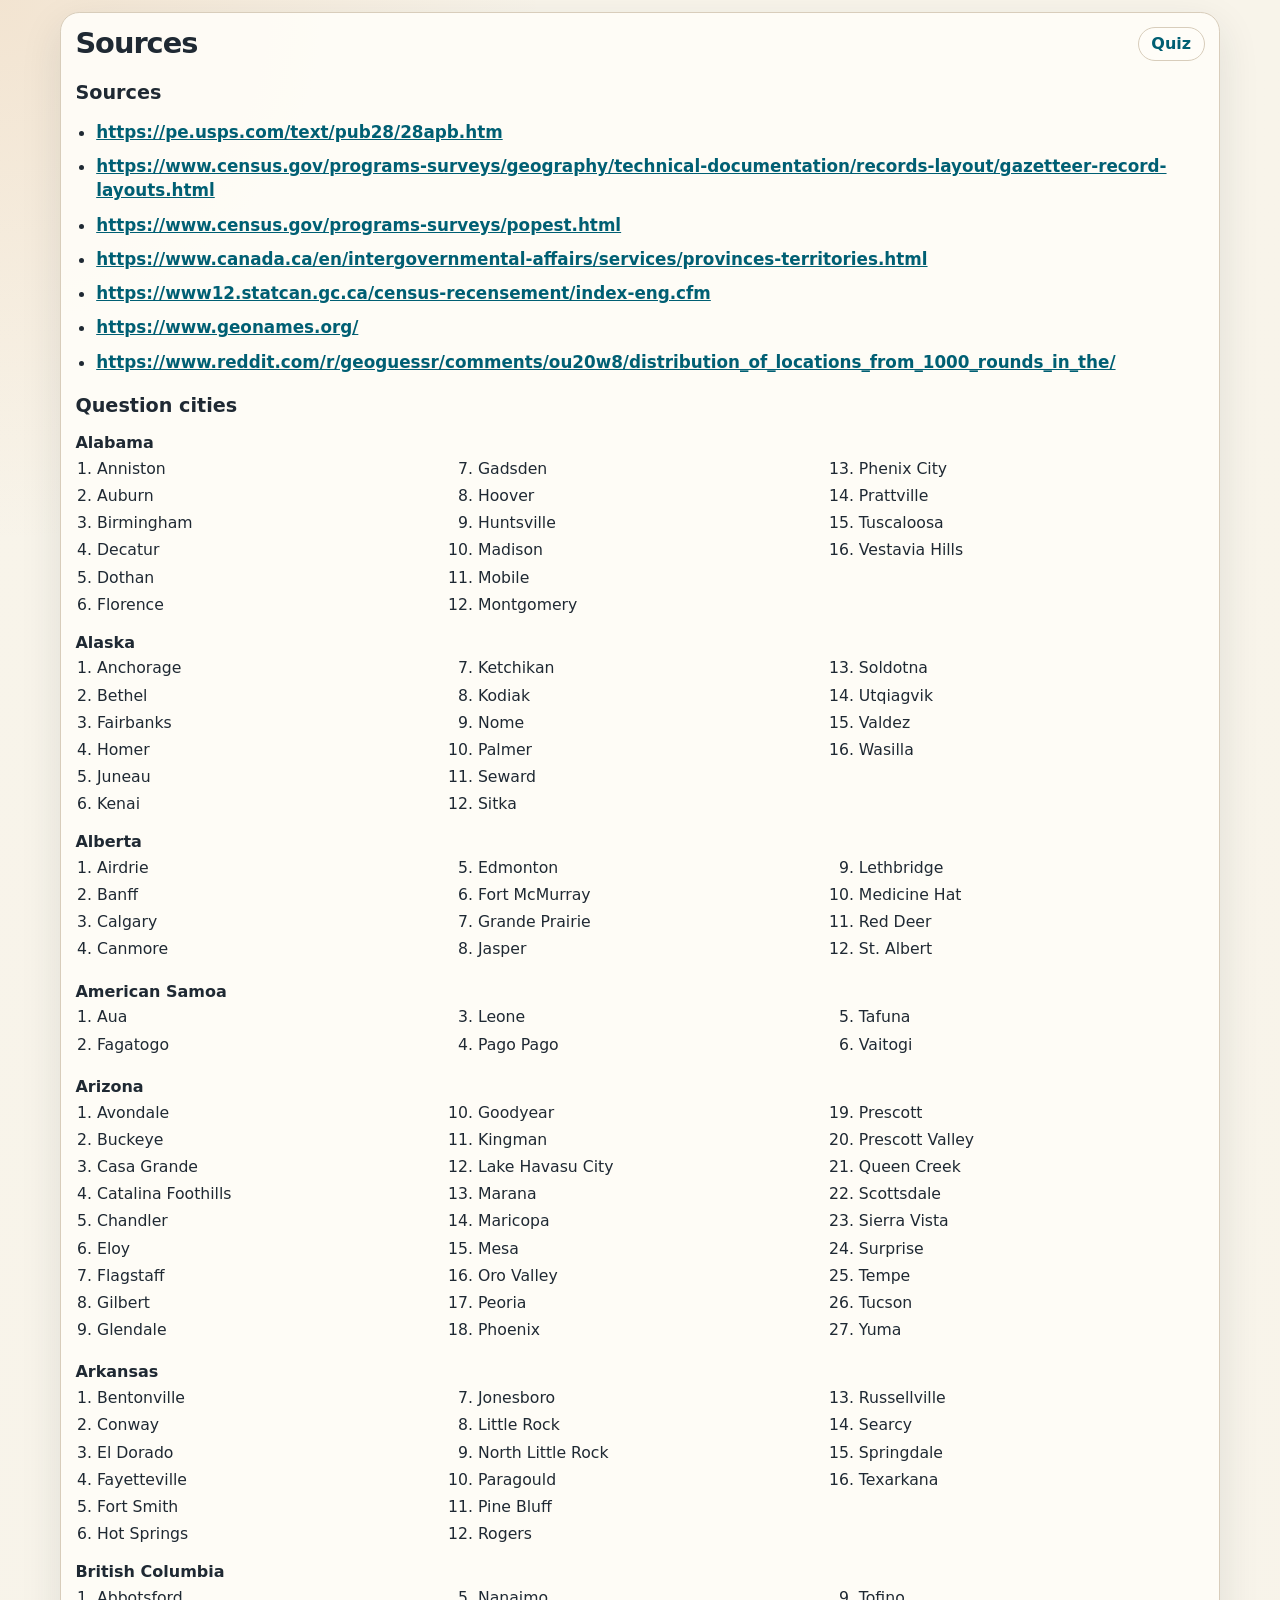
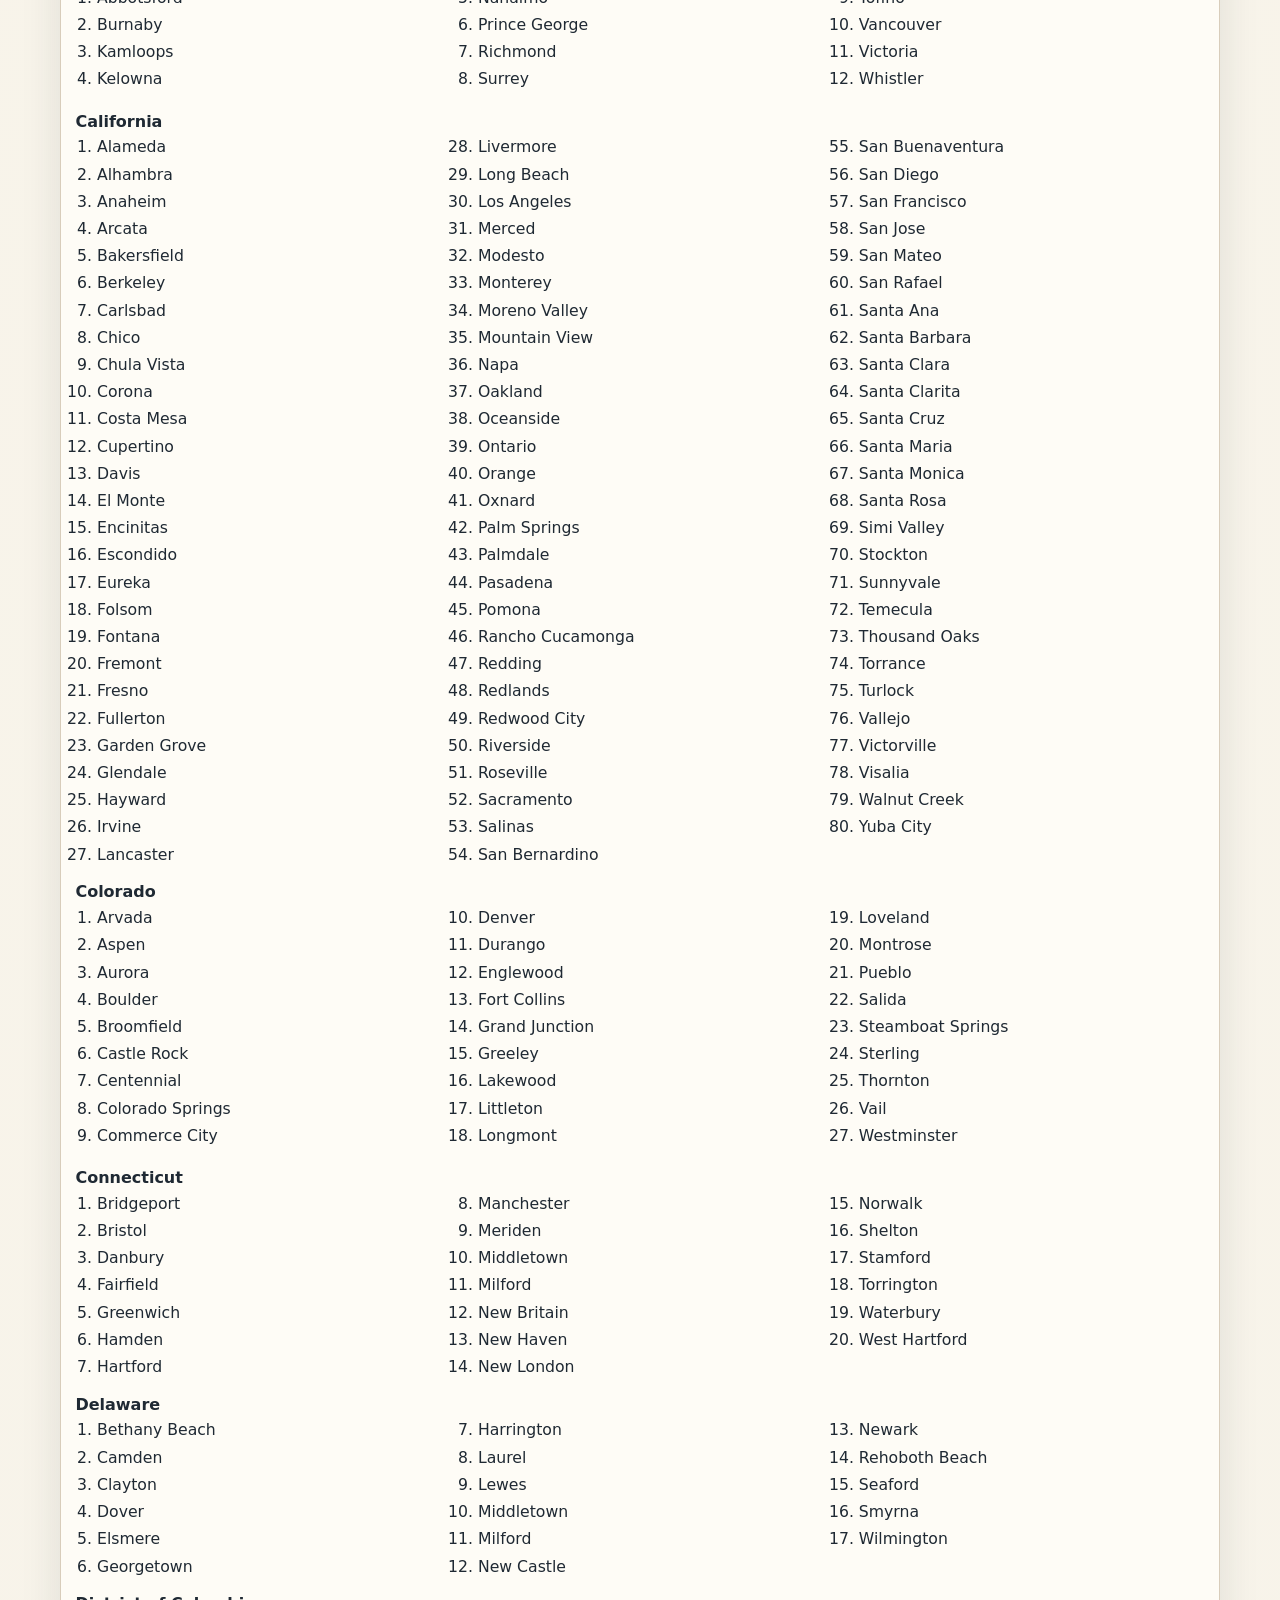
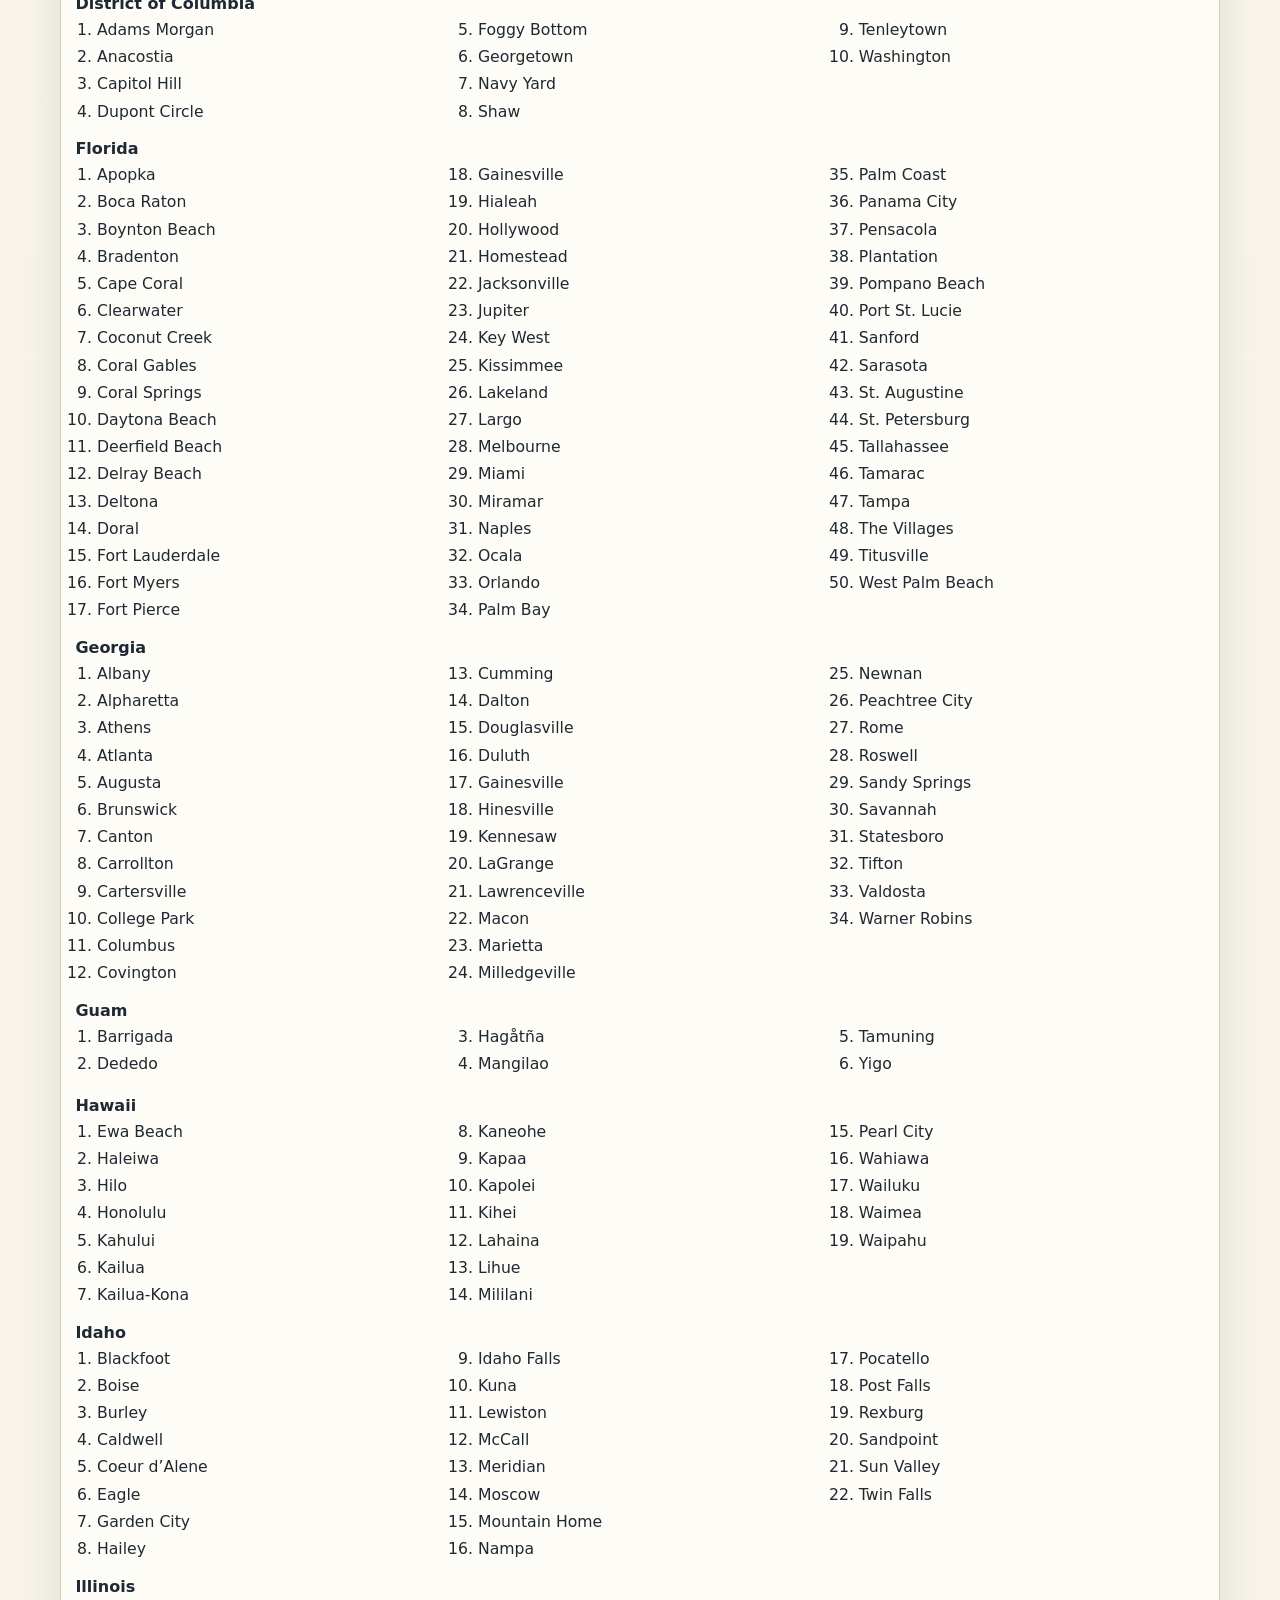
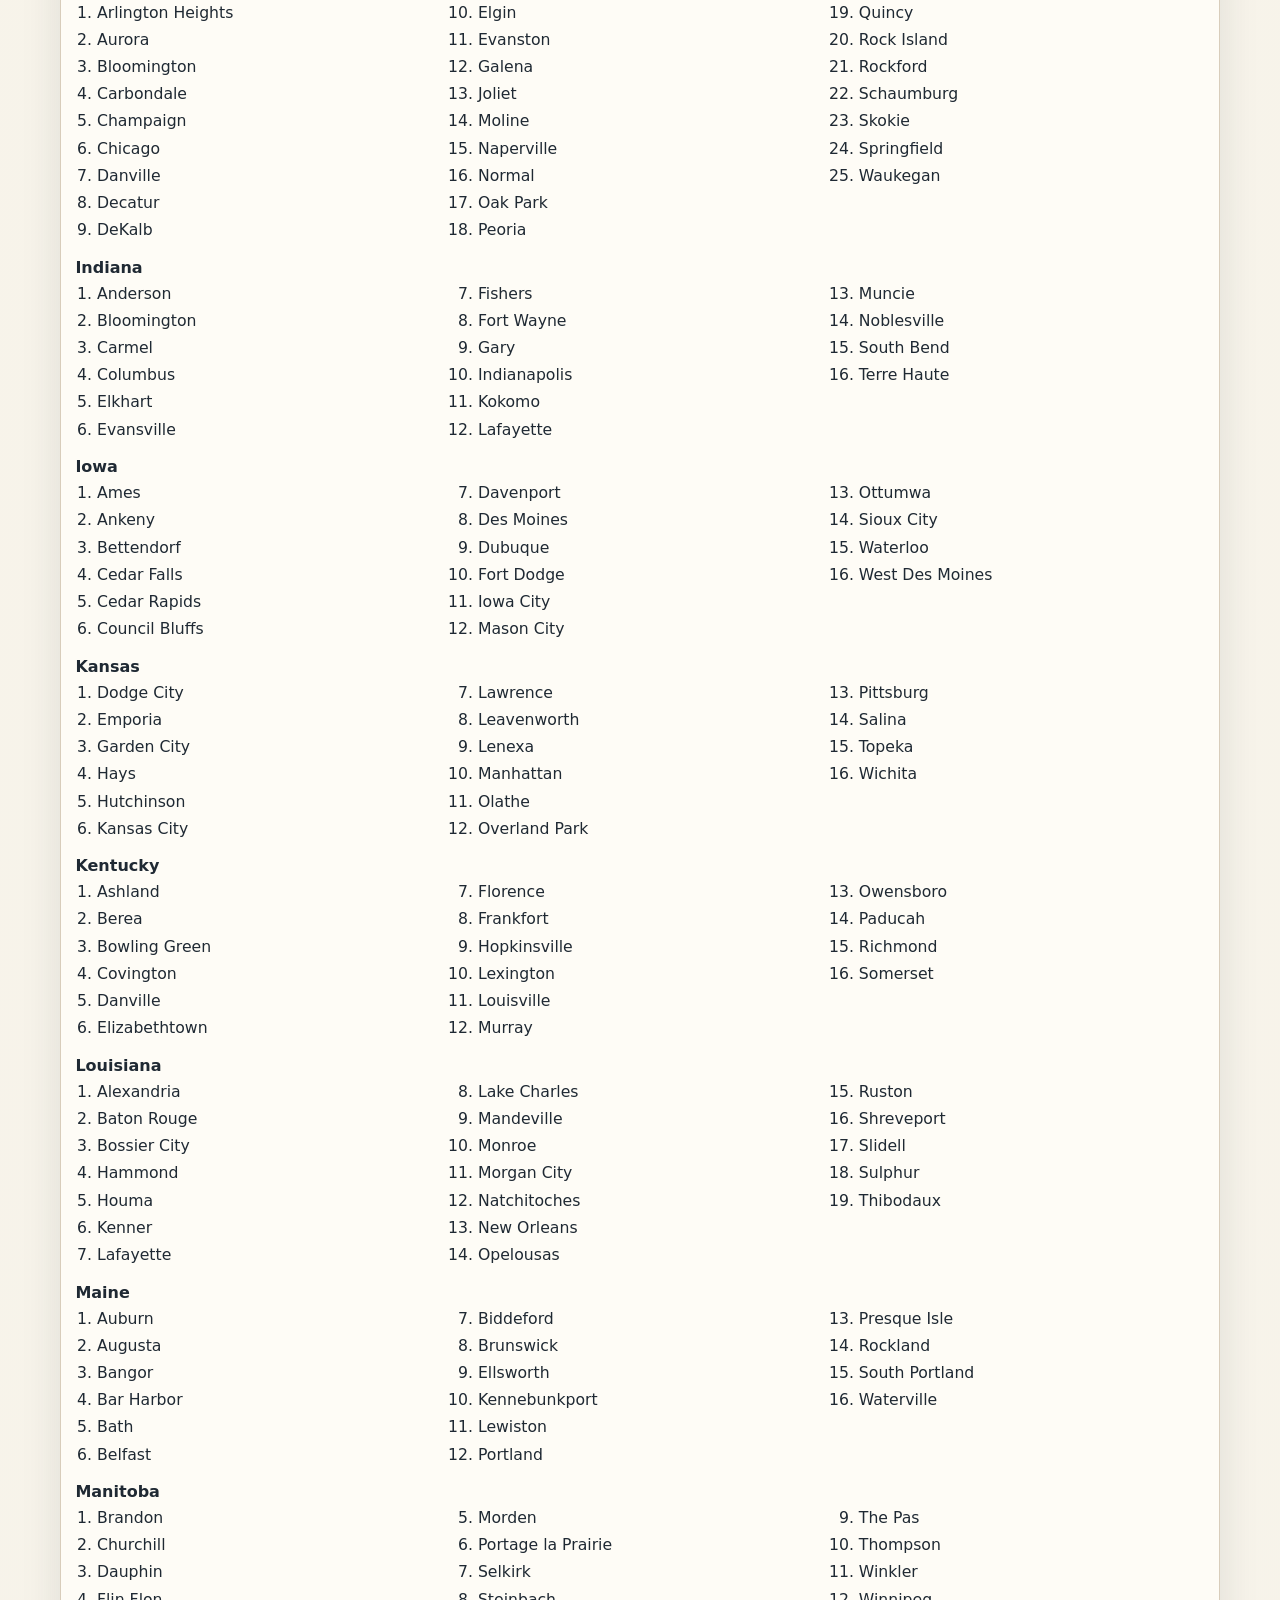
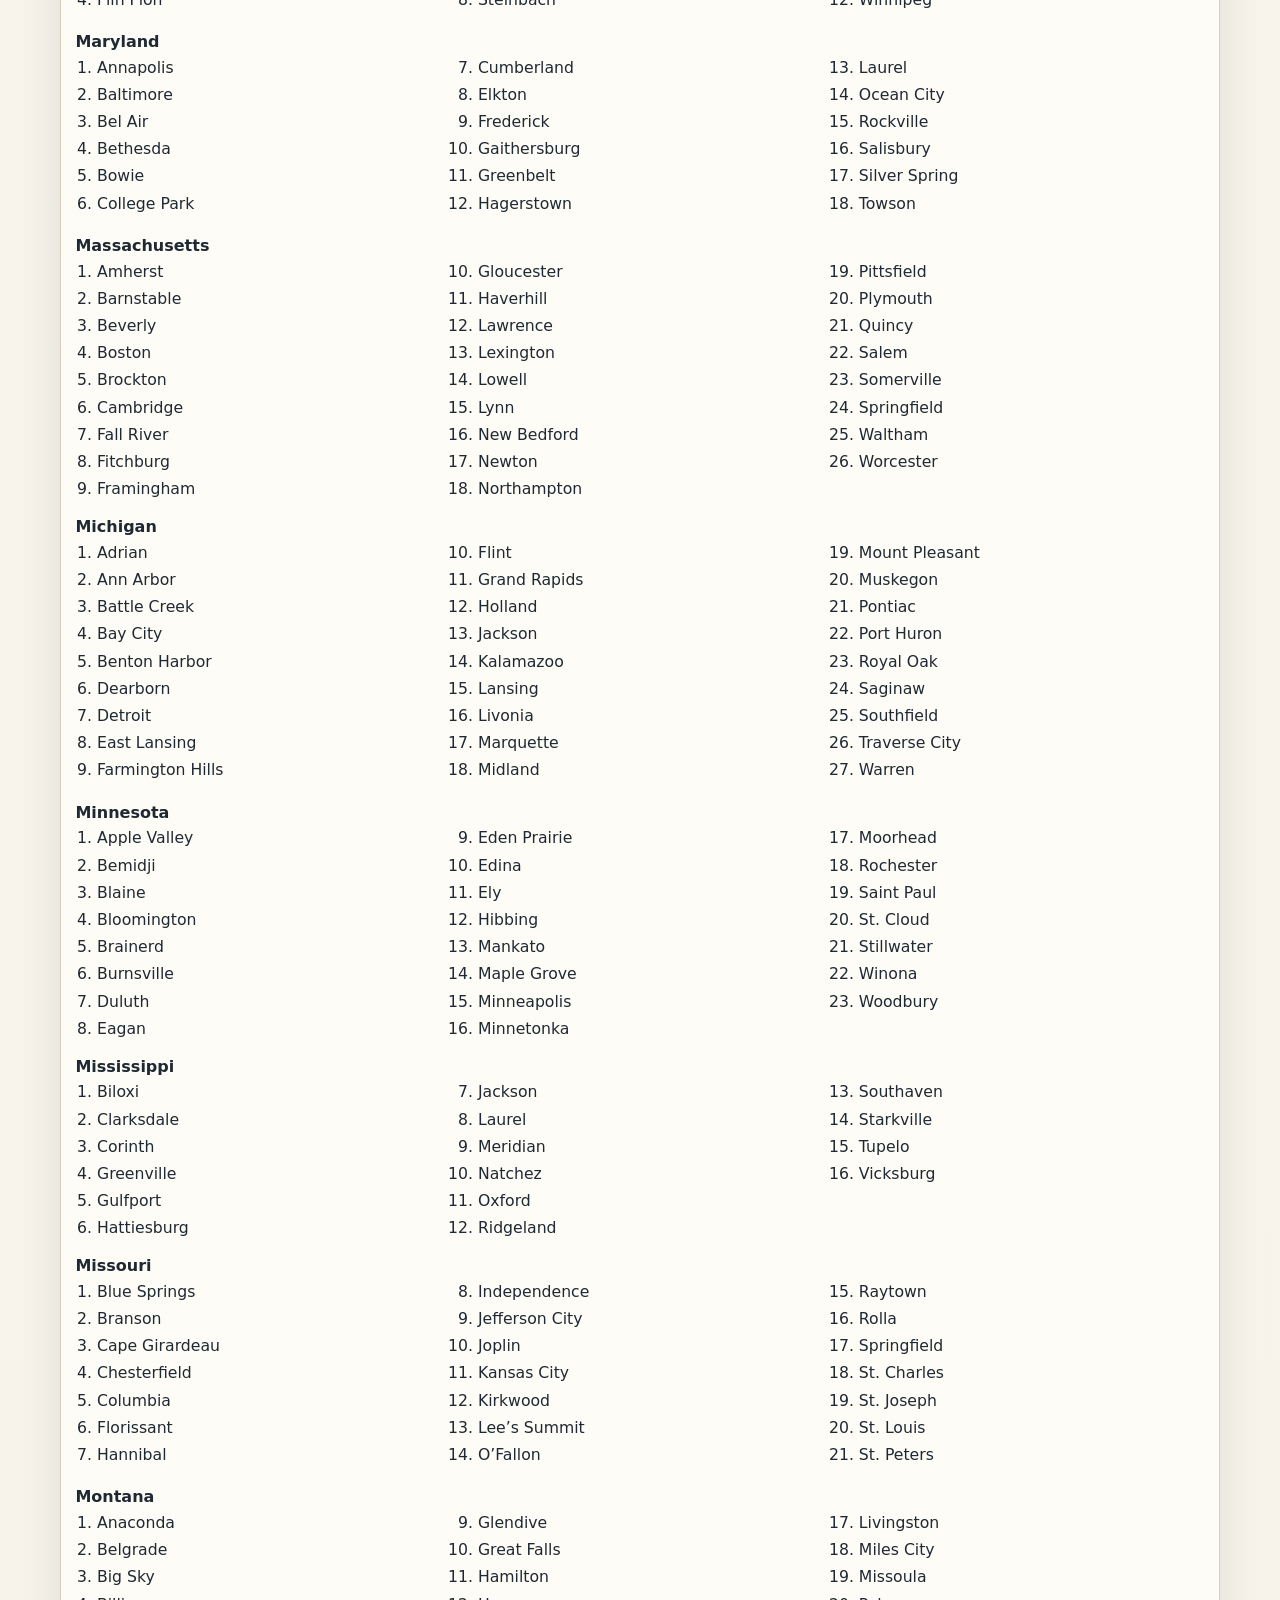
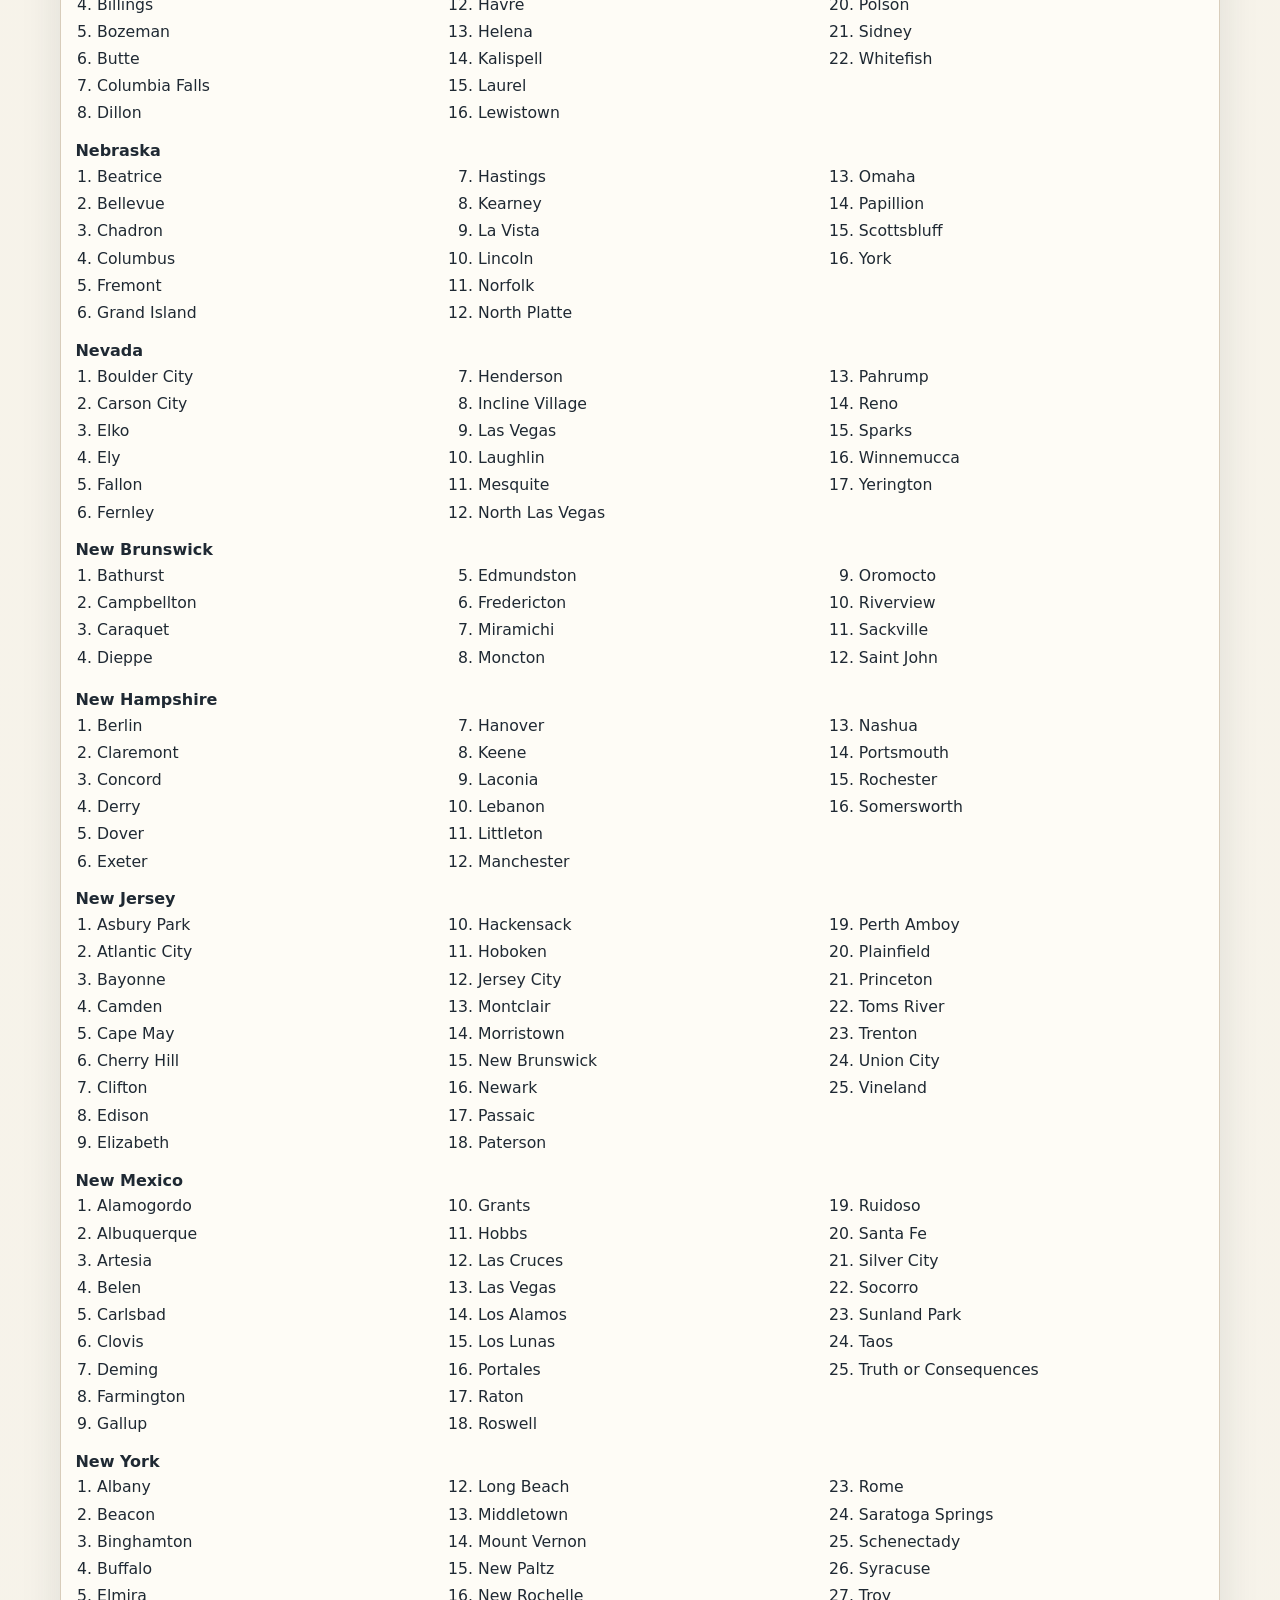
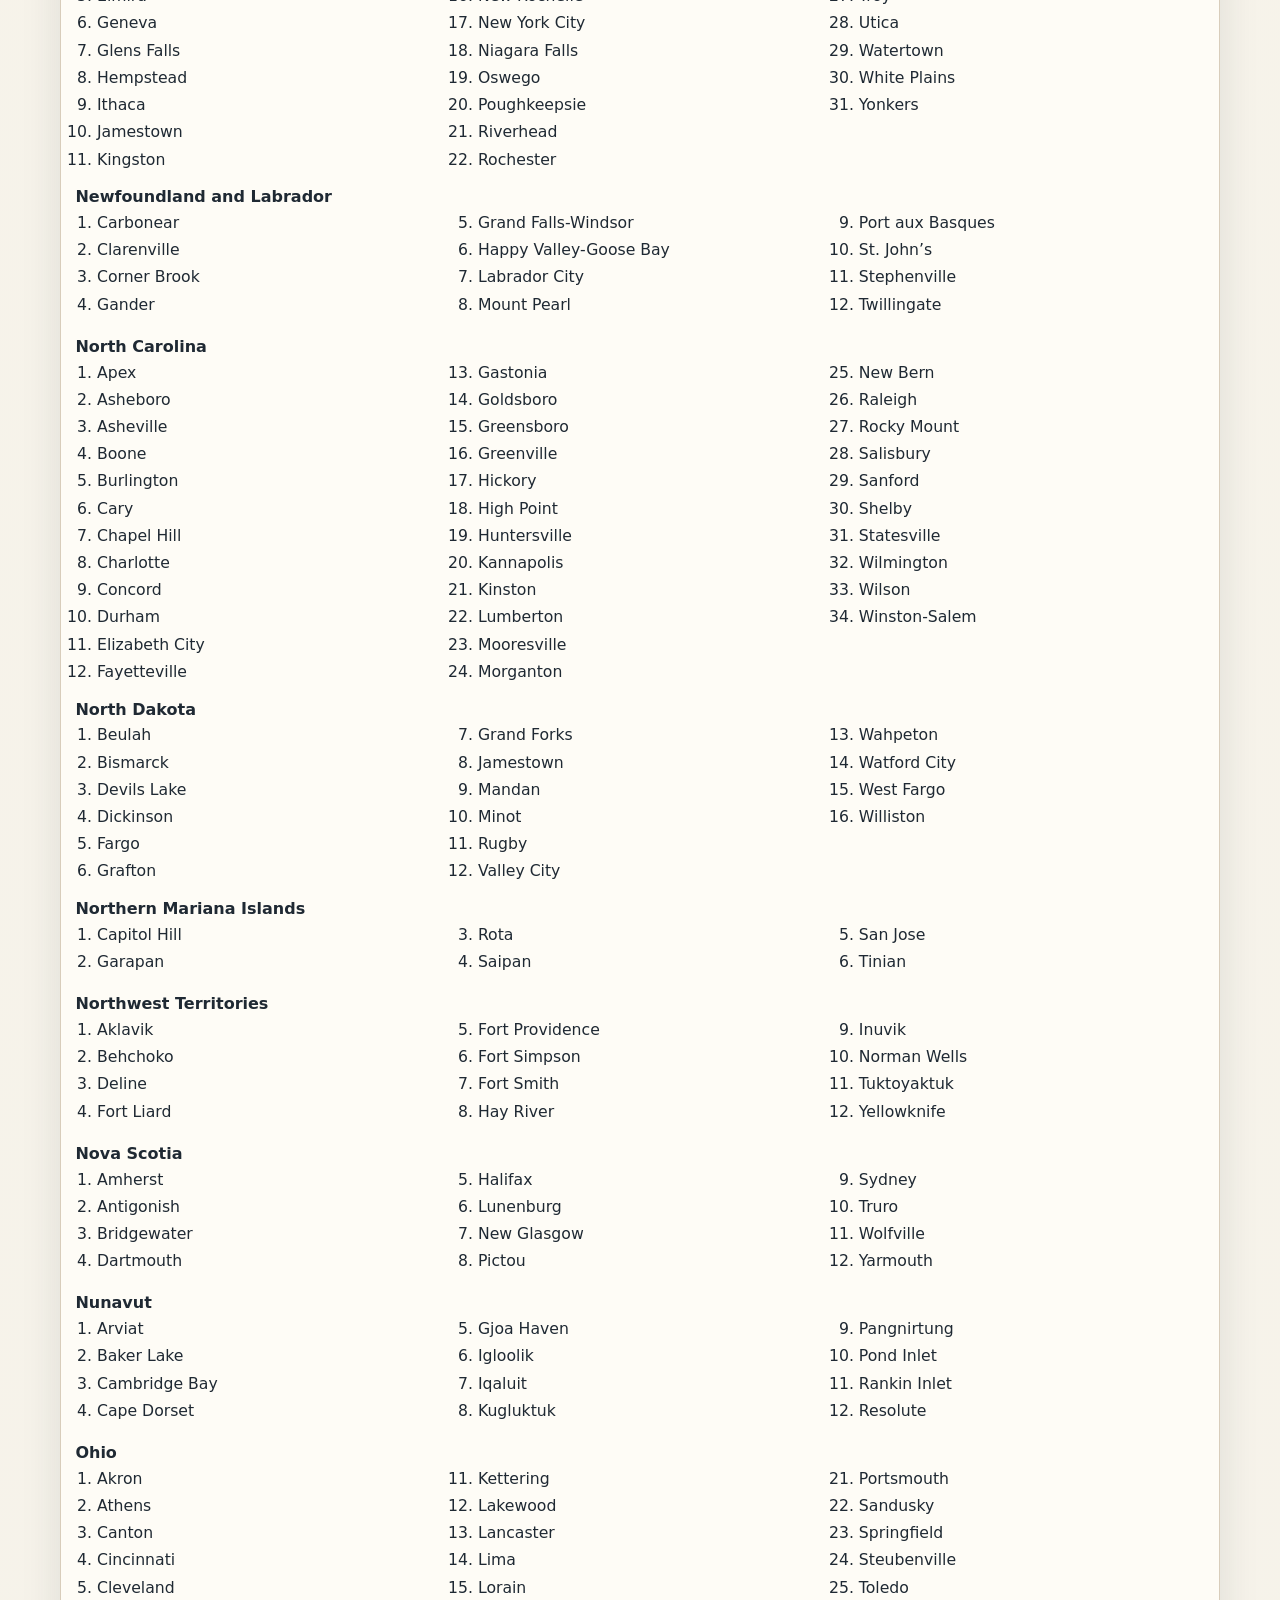
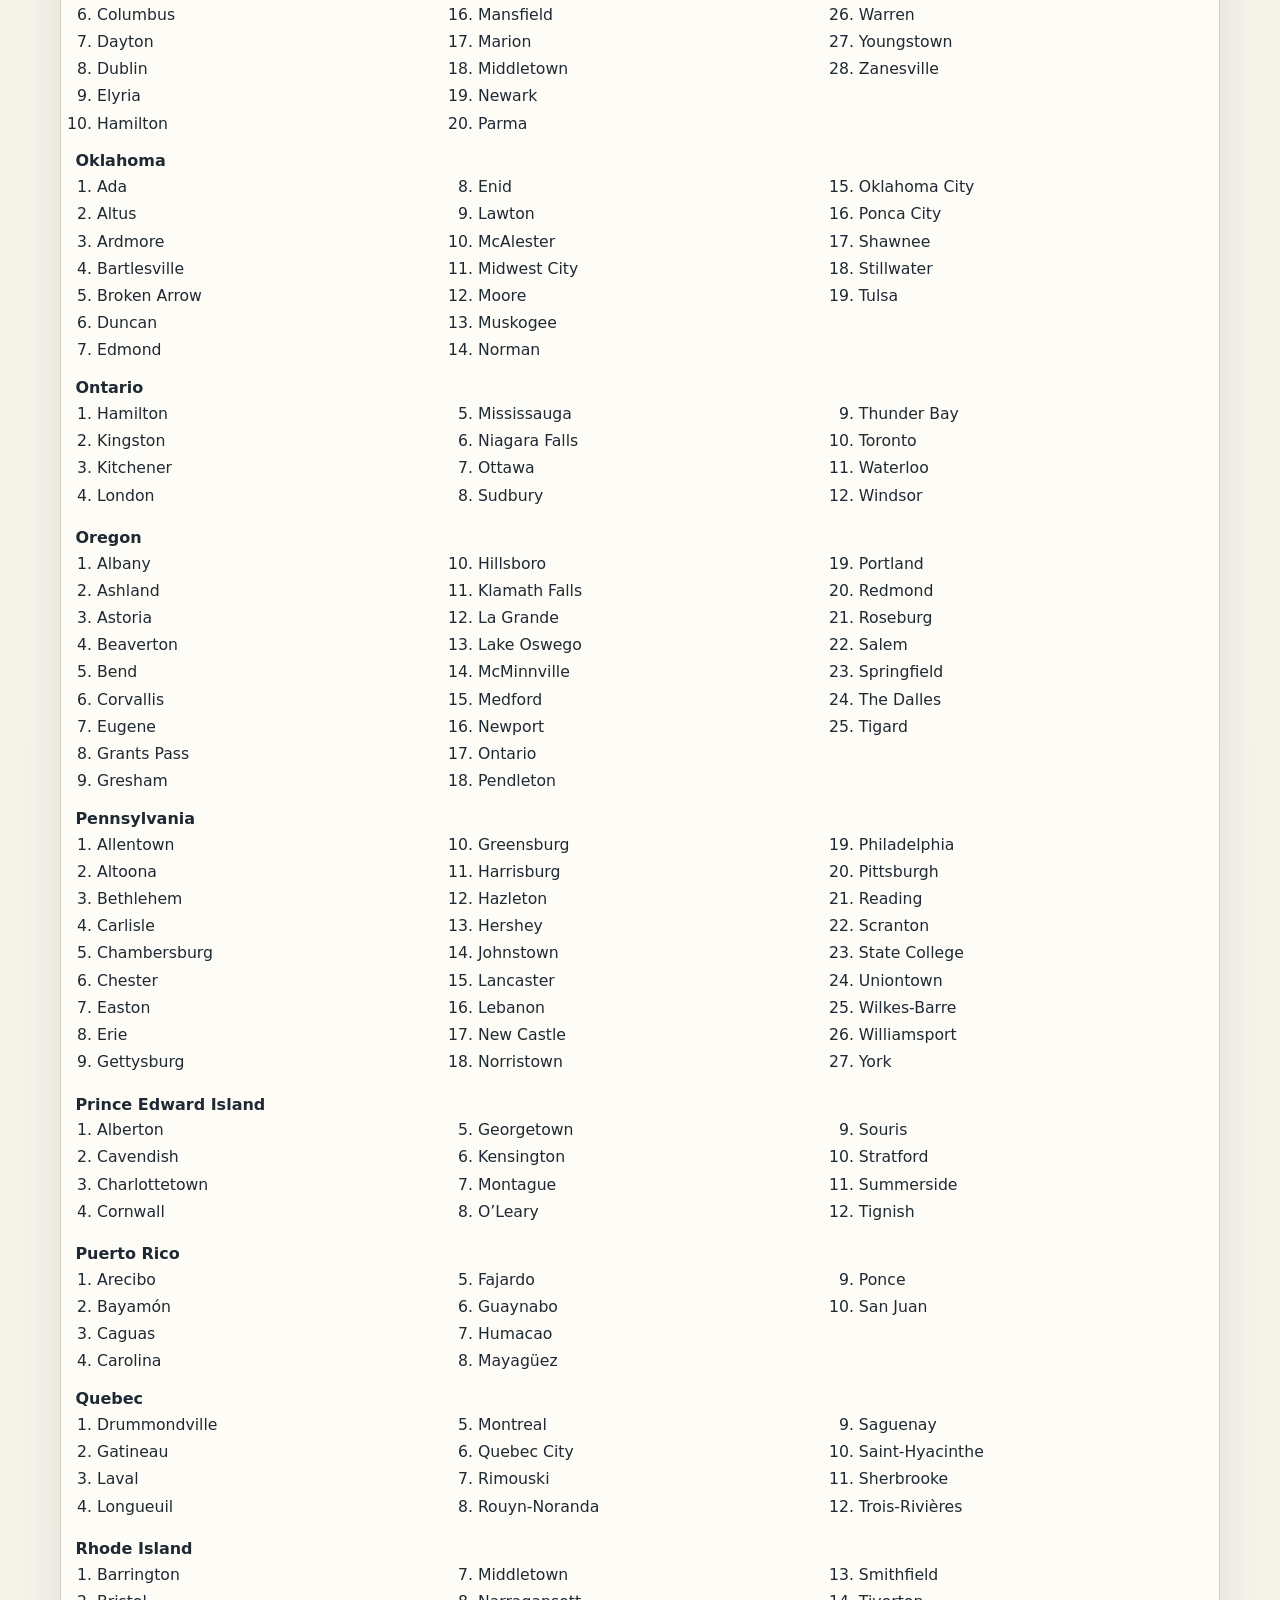
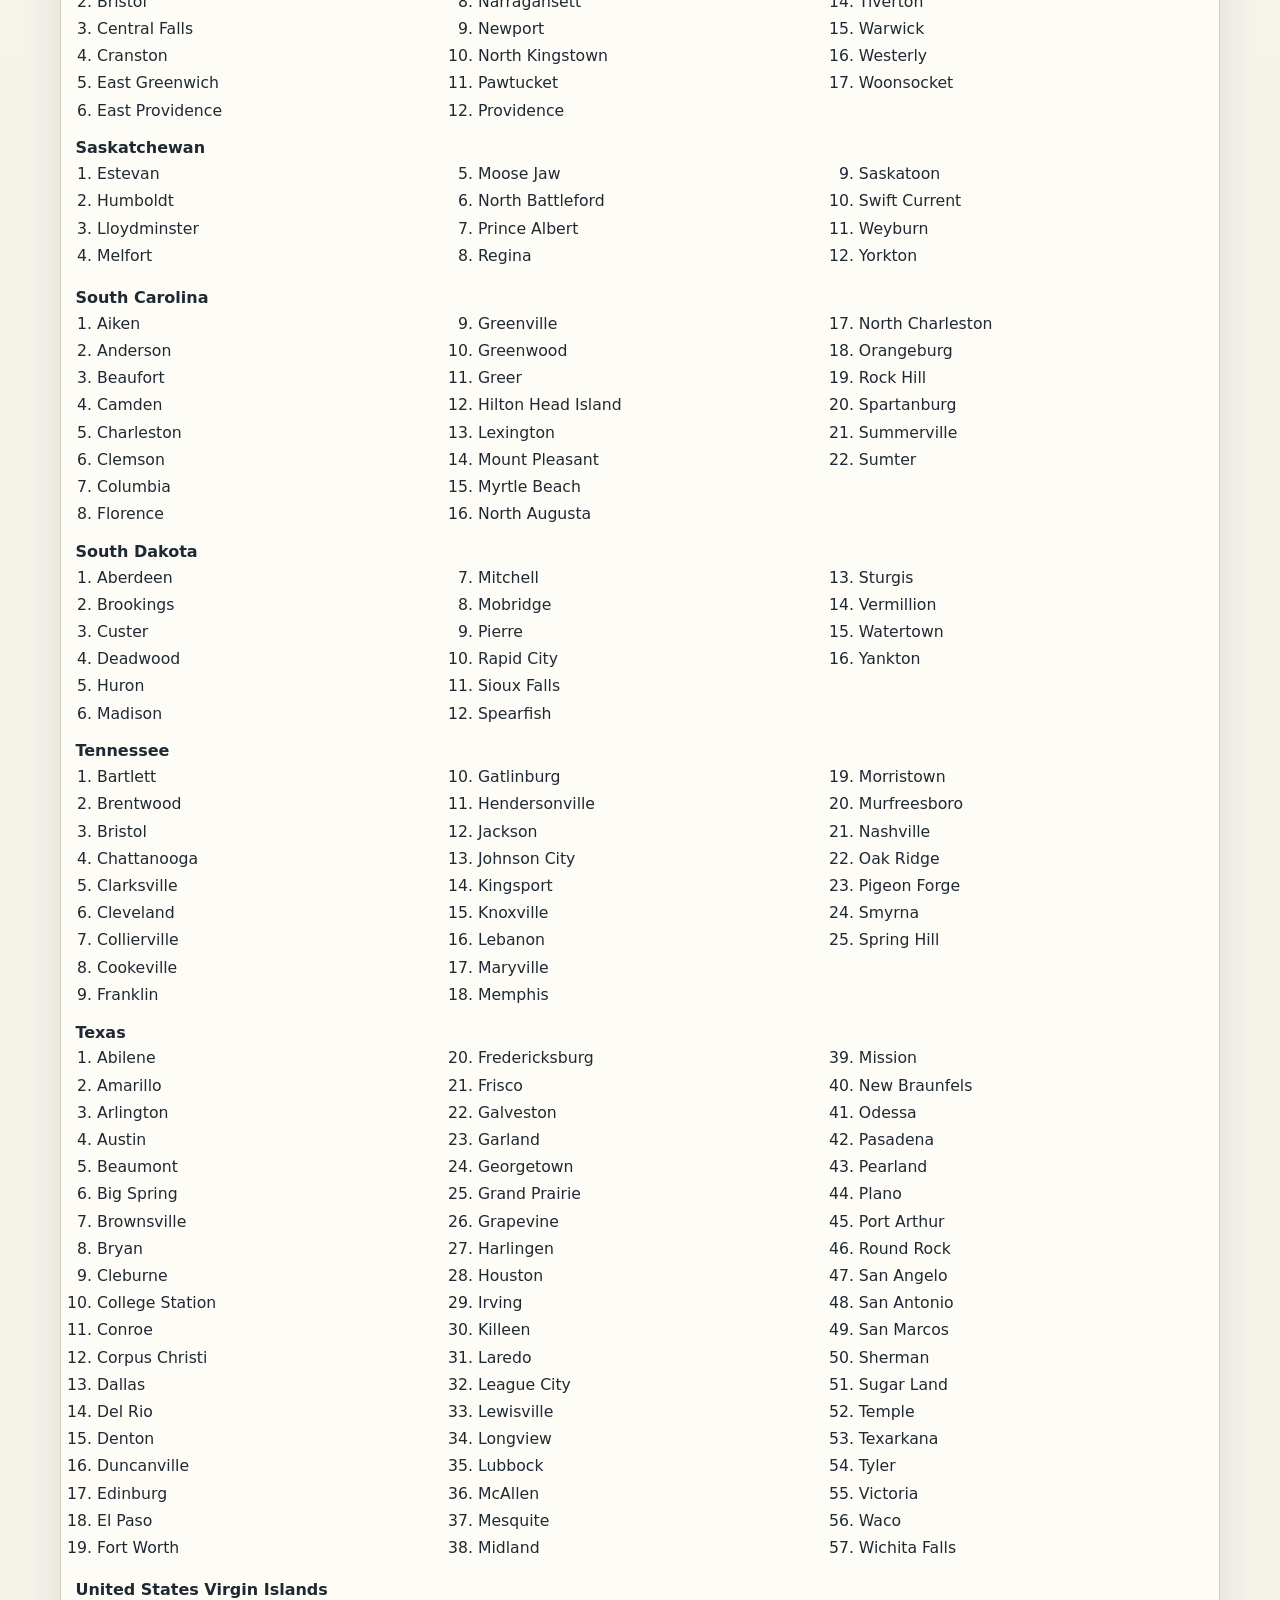
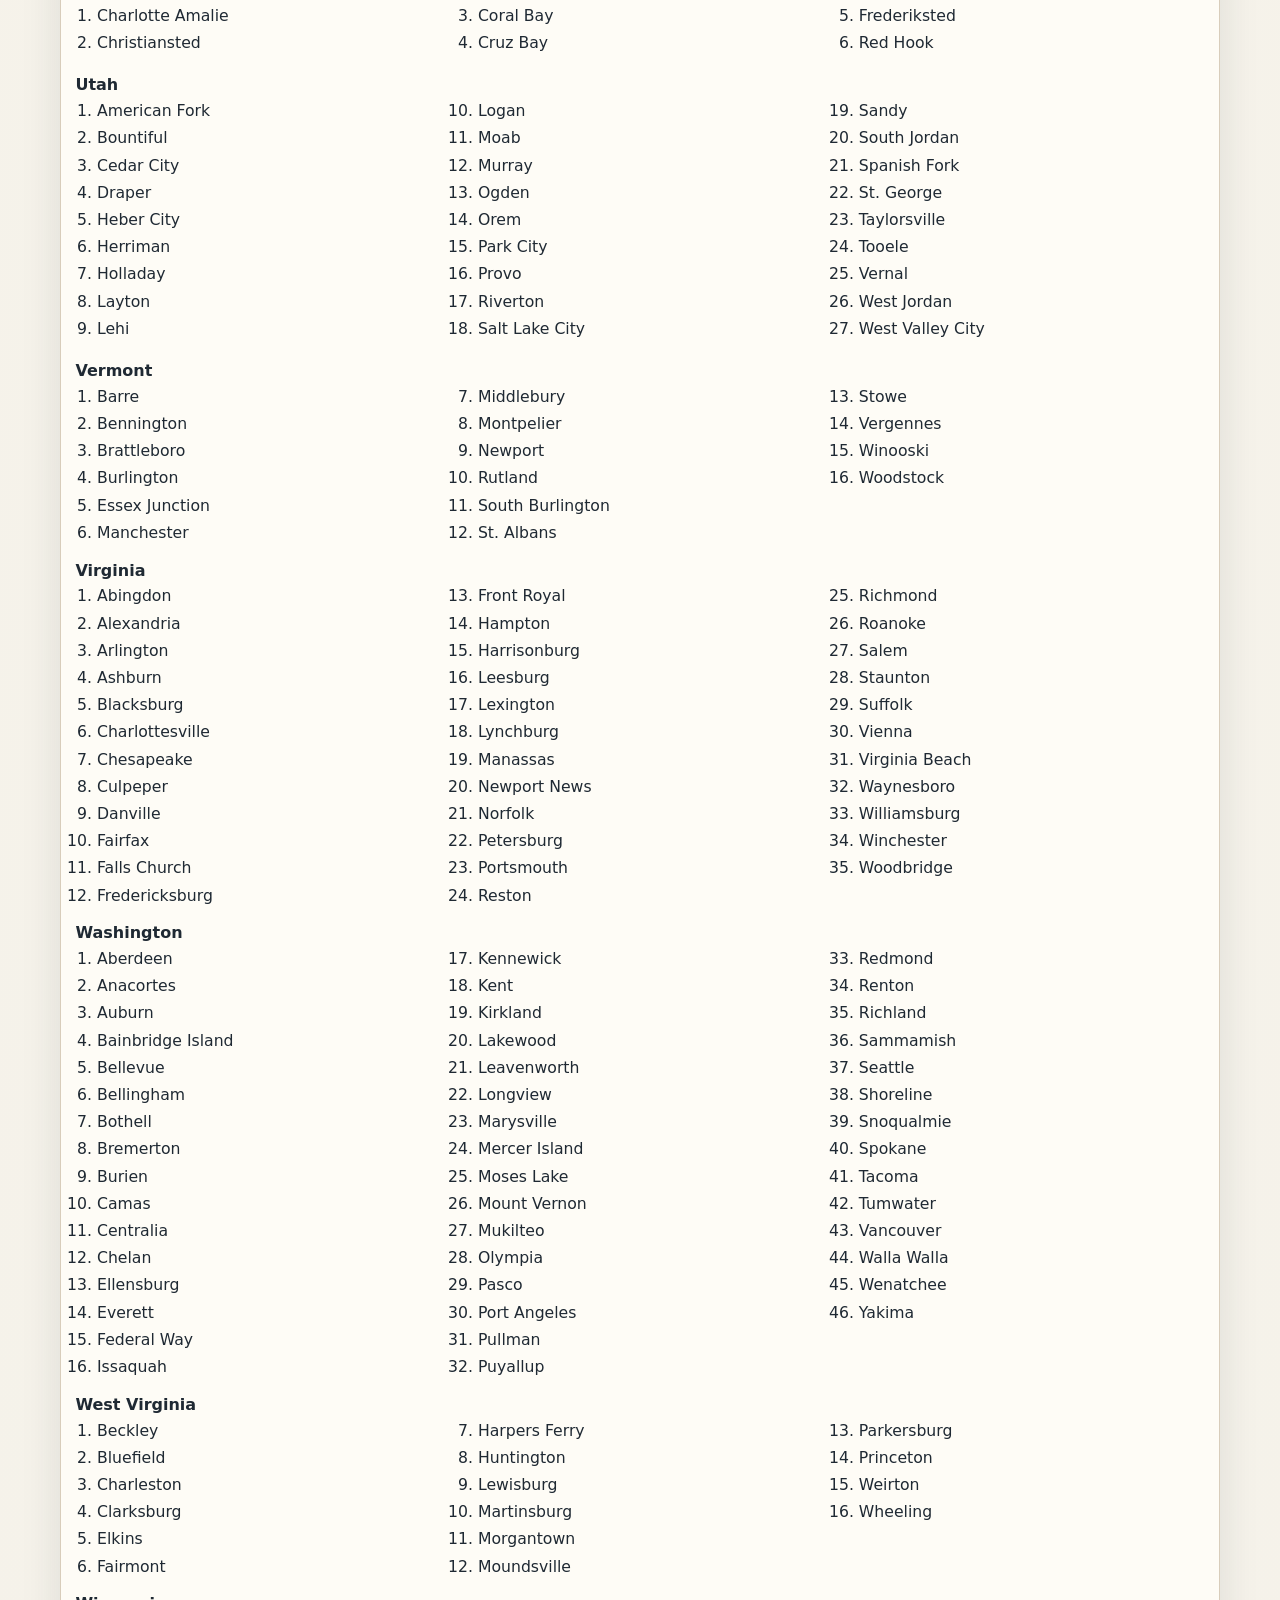
==== commit 597de63c: "update" ====
--- a/sources.html
+++ b/sources.html
@@ -22,6 +22,7 @@
         <li><a href="https://www.canada.ca/en/intergovernmental-affairs/services/provinces-territories.html">https://www.canada.ca/en/intergovernmental-affairs/services/provinces-territories.html</a></li>
         <li><a href="https://www12.statcan.gc.ca/census-recensement/index-eng.cfm">https://www12.statcan.gc.ca/census-recensement/index-eng.cfm</a></li>
         <li><a href="https://www.geonames.org/">https://www.geonames.org/</a></li>
+        <li><a href="https://www.reddit.com/r/geoguessr/comments/ou20w8/distribution_of_locations_from_1000_rounds_in_the/">https://www.reddit.com/r/geoguessr/comments/ou20w8/distribution_of_locations_from_1000_rounds_in_the/</a></li>
       </ul>
 
       <h2>Question cities</h2>
@@ -98,16 +99,27 @@
       <section class="city-state-group">
         <h3>Arizona</h3>
         <ol class="city-list">
+          <li>Avondale</li>
+          <li>Buckeye</li>
           <li>Casa Grande</li>
+          <li>Catalina Foothills</li>
           <li>Chandler</li>
+          <li>Eloy</li>
           <li>Flagstaff</li>
           <li>Gilbert</li>
           <li>Glendale</li>
+          <li>Goodyear</li>
+          <li>Kingman</li>
           <li>Lake Havasu City</li>
+          <li>Marana</li>
+          <li>Maricopa</li>
           <li>Mesa</li>
+          <li>Oro Valley</li>
           <li>Peoria</li>
           <li>Phoenix</li>
           <li>Prescott</li>
+          <li>Prescott Valley</li>
+          <li>Queen Creek</li>
           <li>Scottsdale</li>
           <li>Sierra Vista</li>
           <li>Surprise</li>
@@ -157,22 +169,86 @@
       <section class="city-state-group">
         <h3>California</h3>
         <ol class="city-list">
+          <li>Alameda</li>
+          <li>Alhambra</li>
           <li>Anaheim</li>
+          <li>Arcata</li>
           <li>Bakersfield</li>
           <li>Berkeley</li>
+          <li>Carlsbad</li>
+          <li>Chico</li>
+          <li>Chula Vista</li>
+          <li>Corona</li>
+          <li>Costa Mesa</li>
+          <li>Cupertino</li>
+          <li>Davis</li>
+          <li>El Monte</li>
+          <li>Encinitas</li>
+          <li>Escondido</li>
+          <li>Eureka</li>
+          <li>Folsom</li>
+          <li>Fontana</li>
+          <li>Fremont</li>
           <li>Fresno</li>
+          <li>Fullerton</li>
+          <li>Garden Grove</li>
+          <li>Glendale</li>
+          <li>Hayward</li>
           <li>Irvine</li>
+          <li>Lancaster</li>
+          <li>Livermore</li>
           <li>Long Beach</li>
           <li>Los Angeles</li>
+          <li>Merced</li>
+          <li>Modesto</li>
+          <li>Monterey</li>
+          <li>Moreno Valley</li>
+          <li>Mountain View</li>
+          <li>Napa</li>
           <li>Oakland</li>
+          <li>Oceanside</li>
+          <li>Ontario</li>
+          <li>Orange</li>
+          <li>Oxnard</li>
+          <li>Palm Springs</li>
+          <li>Palmdale</li>
           <li>Pasadena</li>
+          <li>Pomona</li>
+          <li>Rancho Cucamonga</li>
+          <li>Redding</li>
+          <li>Redlands</li>
+          <li>Redwood City</li>
           <li>Riverside</li>
+          <li>Roseville</li>
           <li>Sacramento</li>
+          <li>Salinas</li>
+          <li>San Bernardino</li>
+          <li>San Buenaventura</li>
           <li>San Diego</li>
           <li>San Francisco</li>
           <li>San Jose</li>
+          <li>San Mateo</li>
+          <li>San Rafael</li>
+          <li>Santa Ana</li>
           <li>Santa Barbara</li>
+          <li>Santa Clara</li>
+          <li>Santa Clarita</li>
+          <li>Santa Cruz</li>
+          <li>Santa Maria</li>
           <li>Santa Monica</li>
+          <li>Santa Rosa</li>
+          <li>Simi Valley</li>
+          <li>Stockton</li>
+          <li>Sunnyvale</li>
+          <li>Temecula</li>
+          <li>Thousand Oaks</li>
+          <li>Torrance</li>
+          <li>Turlock</li>
+          <li>Vallejo</li>
+          <li>Victorville</li>
+          <li>Visalia</li>
+          <li>Walnut Creek</li>
+          <li>Yuba City</li>
         </ol>
       </section>
       <section class="city-state-group">
@@ -182,9 +258,14 @@
           <li>Aspen</li>
           <li>Aurora</li>
           <li>Boulder</li>
+          <li>Broomfield</li>
+          <li>Castle Rock</li>
+          <li>Centennial</li>
           <li>Colorado Springs</li>
+          <li>Commerce City</li>
           <li>Denver</li>
           <li>Durango</li>
+          <li>Englewood</li>
           <li>Fort Collins</li>
           <li>Grand Junction</li>
           <li>Greeley</li>
@@ -192,8 +273,14 @@
           <li>Littleton</li>
           <li>Longmont</li>
           <li>Loveland</li>
+          <li>Montrose</li>
           <li>Pueblo</li>
+          <li>Salida</li>
+          <li>Steamboat Springs</li>
+          <li>Sterling</li>
+          <li>Thornton</li>
           <li>Vail</li>
+          <li>Westminster</li>
         </ol>
       </section>
       <section class="city-state-group">
@@ -204,9 +291,13 @@
           <li>Danbury</li>
           <li>Fairfield</li>
           <li>Greenwich</li>
+          <li>Hamden</li>
           <li>Hartford</li>
+          <li>Manchester</li>
           <li>Meriden</li>
           <li>Middletown</li>
+          <li>Milford</li>
+          <li>New Britain</li>
           <li>New Haven</li>
           <li>New London</li>
           <li>Norwalk</li>
@@ -220,6 +311,7 @@
       <section class="city-state-group">
         <h3>Delaware</h3>
         <ol class="city-list">
+          <li>Bethany Beach</li>
           <li>Camden</li>
           <li>Clayton</li>
           <li>Dover</li>
@@ -256,21 +348,55 @@
       <section class="city-state-group">
         <h3>Florida</h3>
         <ol class="city-list">
+          <li>Apopka</li>
           <li>Boca Raton</li>
+          <li>Boynton Beach</li>
+          <li>Bradenton</li>
+          <li>Cape Coral</li>
           <li>Clearwater</li>
+          <li>Coconut Creek</li>
+          <li>Coral Gables</li>
+          <li>Coral Springs</li>
           <li>Daytona Beach</li>
+          <li>Deerfield Beach</li>
+          <li>Delray Beach</li>
+          <li>Deltona</li>
+          <li>Doral</li>
           <li>Fort Lauderdale</li>
+          <li>Fort Myers</li>
+          <li>Fort Pierce</li>
           <li>Gainesville</li>
+          <li>Hialeah</li>
+          <li>Hollywood</li>
+          <li>Homestead</li>
           <li>Jacksonville</li>
+          <li>Jupiter</li>
           <li>Key West</li>
+          <li>Kissimmee</li>
+          <li>Lakeland</li>
+          <li>Largo</li>
+          <li>Melbourne</li>
           <li>Miami</li>
+          <li>Miramar</li>
           <li>Naples</li>
+          <li>Ocala</li>
           <li>Orlando</li>
+          <li>Palm Bay</li>
+          <li>Palm Coast</li>
+          <li>Panama City</li>
           <li>Pensacola</li>
+          <li>Plantation</li>
+          <li>Pompano Beach</li>
+          <li>Port St. Lucie</li>
+          <li>Sanford</li>
           <li>Sarasota</li>
+          <li>St. Augustine</li>
           <li>St. Petersburg</li>
           <li>Tallahassee</li>
+          <li>Tamarac</li>
           <li>Tampa</li>
+          <li>The Villages</li>
+          <li>Titusville</li>
           <li>West Palm Beach</li>
         </ol>
       </section>
@@ -278,19 +404,37 @@
         <h3>Georgia</h3>
         <ol class="city-list">
           <li>Albany</li>
+          <li>Alpharetta</li>
           <li>Athens</li>
           <li>Atlanta</li>
           <li>Augusta</li>
           <li>Brunswick</li>
+          <li>Canton</li>
+          <li>Carrollton</li>
+          <li>Cartersville</li>
+          <li>College Park</li>
           <li>Columbus</li>
+          <li>Covington</li>
+          <li>Cumming</li>
+          <li>Dalton</li>
+          <li>Douglasville</li>
           <li>Duluth</li>
+          <li>Gainesville</li>
+          <li>Hinesville</li>
+          <li>Kennesaw</li>
+          <li>LaGrange</li>
+          <li>Lawrenceville</li>
           <li>Macon</li>
           <li>Marietta</li>
+          <li>Milledgeville</li>
+          <li>Newnan</li>
+          <li>Peachtree City</li>
           <li>Rome</li>
           <li>Roswell</li>
           <li>Sandy Springs</li>
           <li>Savannah</li>
           <li>Statesboro</li>
+          <li>Tifton</li>
           <li>Valdosta</li>
           <li>Warner Robins</li>
         </ol>
@@ -310,18 +454,21 @@
         <h3>Hawaii</h3>
         <ol class="city-list">
           <li>Ewa Beach</li>
+          <li>Haleiwa</li>
           <li>Hilo</li>
           <li>Honolulu</li>
           <li>Kahului</li>
           <li>Kailua</li>
           <li>Kailua-Kona</li>
           <li>Kaneohe</li>
+          <li>Kapaa</li>
           <li>Kapolei</li>
           <li>Kihei</li>
           <li>Lahaina</li>
           <li>Lihue</li>
           <li>Mililani</li>
           <li>Pearl City</li>
+          <li>Wahiawa</li>
           <li>Wailuku</li>
           <li>Waimea</li>
           <li>Waipahu</li>
@@ -332,13 +479,19 @@
         <ol class="city-list">
           <li>Blackfoot</li>
           <li>Boise</li>
+          <li>Burley</li>
           <li>Caldwell</li>
           <li>Coeur d’Alene</li>
           <li>Eagle</li>
+          <li>Garden City</li>
+          <li>Hailey</li>
           <li>Idaho Falls</li>
+          <li>Kuna</li>
           <li>Lewiston</li>
+          <li>McCall</li>
           <li>Meridian</li>
           <li>Moscow</li>
+          <li>Mountain Home</li>
           <li>Nampa</li>
           <li>Pocatello</li>
           <li>Post Falls</li>
@@ -351,20 +504,29 @@
       <section class="city-state-group">
         <h3>Illinois</h3>
         <ol class="city-list">
+          <li>Arlington Heights</li>
           <li>Aurora</li>
           <li>Bloomington</li>
           <li>Carbondale</li>
           <li>Champaign</li>
           <li>Chicago</li>
+          <li>Danville</li>
           <li>Decatur</li>
+          <li>DeKalb</li>
           <li>Elgin</li>
           <li>Evanston</li>
           <li>Galena</li>
           <li>Joliet</li>
+          <li>Moline</li>
           <li>Naperville</li>
           <li>Normal</li>
+          <li>Oak Park</li>
           <li>Peoria</li>
+          <li>Quincy</li>
+          <li>Rock Island</li>
           <li>Rockford</li>
+          <li>Schaumburg</li>
+          <li>Skokie</li>
           <li>Springfield</li>
           <li>Waukegan</li>
         </ol>
@@ -461,16 +623,19 @@
           <li>Bossier City</li>
           <li>Hammond</li>
           <li>Houma</li>
+          <li>Kenner</li>
           <li>Lafayette</li>
           <li>Lake Charles</li>
           <li>Mandeville</li>
           <li>Monroe</li>
+          <li>Morgan City</li>
           <li>Natchitoches</li>
           <li>New Orleans</li>
           <li>Opelousas</li>
           <li>Ruston</li>
           <li>Shreveport</li>
           <li>Slidell</li>
+          <li>Sulphur</li>
           <li>Thibodaux</li>
         </ol>
       </section>
@@ -517,10 +682,12 @@
         <ol class="city-list">
           <li>Annapolis</li>
           <li>Baltimore</li>
+          <li>Bel Air</li>
           <li>Bethesda</li>
           <li>Bowie</li>
           <li>College Park</li>
           <li>Cumberland</li>
+          <li>Elkton</li>
           <li>Frederick</li>
           <li>Gaithersburg</li>
           <li>Greenbelt</li>
@@ -537,14 +704,24 @@
         <h3>Massachusetts</h3>
         <ol class="city-list">
           <li>Amherst</li>
+          <li>Barnstable</li>
+          <li>Beverly</li>
           <li>Boston</li>
+          <li>Brockton</li>
           <li>Cambridge</li>
           <li>Fall River</li>
+          <li>Fitchburg</li>
           <li>Framingham</li>
           <li>Gloucester</li>
+          <li>Haverhill</li>
+          <li>Lawrence</li>
+          <li>Lexington</li>
           <li>Lowell</li>
+          <li>Lynn</li>
           <li>New Bedford</li>
           <li>Newton</li>
+          <li>Northampton</li>
+          <li>Pittsfield</li>
           <li>Plymouth</li>
           <li>Quincy</li>
           <li>Salem</li>
@@ -557,43 +734,61 @@
       <section class="city-state-group">
         <h3>Michigan</h3>
         <ol class="city-list">
+          <li>Adrian</li>
           <li>Ann Arbor</li>
           <li>Battle Creek</li>
+          <li>Bay City</li>
+          <li>Benton Harbor</li>
           <li>Dearborn</li>
           <li>Detroit</li>
+          <li>East Lansing</li>
+          <li>Farmington Hills</li>
           <li>Flint</li>
           <li>Grand Rapids</li>
           <li>Holland</li>
+          <li>Jackson</li>
           <li>Kalamazoo</li>
           <li>Lansing</li>
+          <li>Livonia</li>
           <li>Marquette</li>
           <li>Midland</li>
+          <li>Mount Pleasant</li>
           <li>Muskegon</li>
           <li>Pontiac</li>
+          <li>Port Huron</li>
           <li>Royal Oak</li>
           <li>Saginaw</li>
+          <li>Southfield</li>
           <li>Traverse City</li>
+          <li>Warren</li>
         </ol>
       </section>
       <section class="city-state-group">
         <h3>Minnesota</h3>
         <ol class="city-list">
+          <li>Apple Valley</li>
           <li>Bemidji</li>
+          <li>Blaine</li>
           <li>Bloomington</li>
           <li>Brainerd</li>
+          <li>Burnsville</li>
           <li>Duluth</li>
           <li>Eagan</li>
+          <li>Eden Prairie</li>
           <li>Edina</li>
           <li>Ely</li>
           <li>Hibbing</li>
           <li>Mankato</li>
+          <li>Maple Grove</li>
           <li>Minneapolis</li>
+          <li>Minnetonka</li>
           <li>Moorhead</li>
           <li>Rochester</li>
           <li>Saint Paul</li>
           <li>St. Cloud</li>
           <li>Stillwater</li>
           <li>Winona</li>
+          <li>Woodbury</li>
         </ol>
       </section>
       <section class="city-state-group">
@@ -631,31 +826,42 @@
           <li>Jefferson City</li>
           <li>Joplin</li>
           <li>Kansas City</li>
+          <li>Kirkwood</li>
           <li>Lee’s Summit</li>
+          <li>O’Fallon</li>
+          <li>Raytown</li>
           <li>Rolla</li>
           <li>Springfield</li>
+          <li>St. Charles</li>
           <li>St. Joseph</li>
           <li>St. Louis</li>
+          <li>St. Peters</li>
         </ol>
       </section>
       <section class="city-state-group">
         <h3>Montana</h3>
         <ol class="city-list">
           <li>Anaconda</li>
+          <li>Belgrade</li>
+          <li>Big Sky</li>
           <li>Billings</li>
           <li>Bozeman</li>
           <li>Butte</li>
+          <li>Columbia Falls</li>
           <li>Dillon</li>
           <li>Glendive</li>
           <li>Great Falls</li>
+          <li>Hamilton</li>
           <li>Havre</li>
           <li>Helena</li>
           <li>Kalispell</li>
+          <li>Laurel</li>
           <li>Lewistown</li>
           <li>Livingston</li>
           <li>Miles City</li>
           <li>Missoula</li>
           <li>Polson</li>
+          <li>Sidney</li>
           <li>Whitefish</li>
         </ol>
       </section>
@@ -699,6 +905,7 @@
           <li>Reno</li>
           <li>Sparks</li>
           <li>Winnemucca</li>
+          <li>Yerington</li>
         </ol>
       </section>
       <section class="city-state-group">
@@ -744,10 +951,14 @@
         <ol class="city-list">
           <li>Asbury Park</li>
           <li>Atlantic City</li>
+          <li>Bayonne</li>
           <li>Camden</li>
           <li>Cape May</li>
+          <li>Cherry Hill</li>
+          <li>Clifton</li>
           <li>Edison</li>
           <li>Elizabeth</li>
+          <li>Hackensack</li>
           <li>Hoboken</li>
           <li>Jersey City</li>
           <li>Montclair</li>
@@ -756,8 +967,13 @@
           <li>Newark</li>
           <li>Passaic</li>
           <li>Paterson</li>
+          <li>Perth Amboy</li>
+          <li>Plainfield</li>
           <li>Princeton</li>
+          <li>Toms River</li>
           <li>Trenton</li>
+          <li>Union City</li>
+          <li>Vineland</li>
         </ol>
       </section>
       <section class="city-state-group">
@@ -765,18 +981,27 @@
         <ol class="city-list">
           <li>Alamogordo</li>
           <li>Albuquerque</li>
+          <li>Artesia</li>
+          <li>Belen</li>
           <li>Carlsbad</li>
           <li>Clovis</li>
+          <li>Deming</li>
           <li>Farmington</li>
           <li>Gallup</li>
+          <li>Grants</li>
           <li>Hobbs</li>
           <li>Las Cruces</li>
+          <li>Las Vegas</li>
           <li>Los Alamos</li>
+          <li>Los Lunas</li>
           <li>Portales</li>
+          <li>Raton</li>
           <li>Roswell</li>
           <li>Ruidoso</li>
           <li>Santa Fe</li>
           <li>Silver City</li>
+          <li>Socorro</li>
+          <li>Sunland Park</li>
           <li>Taos</li>
           <li>Truth or Consequences</li>
         </ol>
@@ -785,19 +1010,34 @@
         <h3>New York</h3>
         <ol class="city-list">
           <li>Albany</li>
+          <li>Beacon</li>
           <li>Binghamton</li>
           <li>Buffalo</li>
+          <li>Elmira</li>
+          <li>Geneva</li>
+          <li>Glens Falls</li>
+          <li>Hempstead</li>
           <li>Ithaca</li>
+          <li>Jamestown</li>
           <li>Kingston</li>
+          <li>Long Beach</li>
+          <li>Middletown</li>
+          <li>Mount Vernon</li>
+          <li>New Paltz</li>
           <li>New Rochelle</li>
           <li>New York City</li>
           <li>Niagara Falls</li>
+          <li>Oswego</li>
           <li>Poughkeepsie</li>
+          <li>Riverhead</li>
           <li>Rochester</li>
+          <li>Rome</li>
           <li>Saratoga Springs</li>
+          <li>Schenectady</li>
           <li>Syracuse</li>
           <li>Troy</li>
           <li>Utica</li>
+          <li>Watertown</li>
           <li>White Plains</li>
           <li>Yonkers</li>
         </ol>
@@ -822,21 +1062,39 @@
       <section class="city-state-group">
         <h3>North Carolina</h3>
         <ol class="city-list">
+          <li>Apex</li>
+          <li>Asheboro</li>
           <li>Asheville</li>
           <li>Boone</li>
+          <li>Burlington</li>
           <li>Cary</li>
           <li>Chapel Hill</li>
           <li>Charlotte</li>
           <li>Concord</li>
           <li>Durham</li>
+          <li>Elizabeth City</li>
           <li>Fayetteville</li>
           <li>Gastonia</li>
+          <li>Goldsboro</li>
           <li>Greensboro</li>
           <li>Greenville</li>
+          <li>Hickory</li>
           <li>High Point</li>
+          <li>Huntersville</li>
+          <li>Kannapolis</li>
+          <li>Kinston</li>
+          <li>Lumberton</li>
+          <li>Mooresville</li>
+          <li>Morganton</li>
           <li>New Bern</li>
           <li>Raleigh</li>
+          <li>Rocky Mount</li>
+          <li>Salisbury</li>
+          <li>Sanford</li>
+          <li>Shelby</li>
+          <li>Statesville</li>
           <li>Wilmington</li>
+          <li>Wilson</li>
           <li>Winston-Salem</li>
         </ol>
       </section>
@@ -934,12 +1192,24 @@
           <li>Columbus</li>
           <li>Dayton</li>
           <li>Dublin</li>
+          <li>Elyria</li>
+          <li>Hamilton</li>
+          <li>Kettering</li>
           <li>Lakewood</li>
+          <li>Lancaster</li>
+          <li>Lima</li>
           <li>Lorain</li>
           <li>Mansfield</li>
+          <li>Marion</li>
+          <li>Middletown</li>
+          <li>Newark</li>
+          <li>Parma</li>
+          <li>Portsmouth</li>
           <li>Sandusky</li>
           <li>Springfield</li>
+          <li>Steubenville</li>
           <li>Toledo</li>
+          <li>Warren</li>
           <li>Youngstown</li>
           <li>Zanesville</li>
         </ol>
@@ -947,9 +1217,12 @@
       <section class="city-state-group">
         <h3>Oklahoma</h3>
         <ol class="city-list">
+          <li>Ada</li>
+          <li>Altus</li>
           <li>Ardmore</li>
           <li>Bartlesville</li>
           <li>Broken Arrow</li>
+          <li>Duncan</li>
           <li>Edmond</li>
           <li>Enid</li>
           <li>Lawton</li>
@@ -985,6 +1258,7 @@
       <section class="city-state-group">
         <h3>Oregon</h3>
         <ol class="city-list">
+          <li>Albany</li>
           <li>Ashland</li>
           <li>Astoria</li>
           <li>Beaverton</li>
@@ -995,12 +1269,20 @@
           <li>Gresham</li>
           <li>Hillsboro</li>
           <li>Klamath Falls</li>
+          <li>La Grande</li>
           <li>Lake Oswego</li>
+          <li>McMinnville</li>
           <li>Medford</li>
+          <li>Newport</li>
+          <li>Ontario</li>
           <li>Pendleton</li>
           <li>Portland</li>
+          <li>Redmond</li>
+          <li>Roseburg</li>
           <li>Salem</li>
+          <li>Springfield</li>
           <li>The Dalles</li>
+          <li>Tigard</li>
         </ol>
       </section>
       <section class="city-state-group">
@@ -1009,18 +1291,29 @@
           <li>Allentown</li>
           <li>Altoona</li>
           <li>Bethlehem</li>
+          <li>Carlisle</li>
+          <li>Chambersburg</li>
           <li>Chester</li>
+          <li>Easton</li>
           <li>Erie</li>
           <li>Gettysburg</li>
+          <li>Greensburg</li>
           <li>Harrisburg</li>
+          <li>Hazleton</li>
+          <li>Hershey</li>
+          <li>Johnstown</li>
           <li>Lancaster</li>
+          <li>Lebanon</li>
           <li>New Castle</li>
+          <li>Norristown</li>
           <li>Philadelphia</li>
           <li>Pittsburgh</li>
           <li>Reading</li>
           <li>Scranton</li>
           <li>State College</li>
+          <li>Uniontown</li>
           <li>Wilkes-Barre</li>
+          <li>Williamsport</li>
           <li>York</li>
         </ol>
       </section>
@@ -1080,6 +1373,7 @@
           <li>Bristol</li>
           <li>Central Falls</li>
           <li>Cranston</li>
+          <li>East Greenwich</li>
           <li>East Providence</li>
           <li>Middletown</li>
           <li>Narragansett</li>
@@ -1117,18 +1411,24 @@
           <li>Aiken</li>
           <li>Anderson</li>
           <li>Beaufort</li>
+          <li>Camden</li>
           <li>Charleston</li>
           <li>Clemson</li>
           <li>Columbia</li>
           <li>Florence</li>
           <li>Greenville</li>
           <li>Greenwood</li>
+          <li>Greer</li>
           <li>Hilton Head Island</li>
+          <li>Lexington</li>
+          <li>Mount Pleasant</li>
           <li>Myrtle Beach</li>
+          <li>North Augusta</li>
           <li>North Charleston</li>
           <li>Orangeburg</li>
           <li>Rock Hill</li>
           <li>Spartanburg</li>
+          <li>Summerville</li>
           <li>Sumter</li>
         </ol>
       </section>
@@ -1156,43 +1456,93 @@
       <section class="city-state-group">
         <h3>Tennessee</h3>
         <ol class="city-list">
+          <li>Bartlett</li>
+          <li>Brentwood</li>
           <li>Bristol</li>
           <li>Chattanooga</li>
           <li>Clarksville</li>
           <li>Cleveland</li>
+          <li>Collierville</li>
           <li>Cookeville</li>
           <li>Franklin</li>
           <li>Gatlinburg</li>
+          <li>Hendersonville</li>
           <li>Jackson</li>
           <li>Johnson City</li>
+          <li>Kingsport</li>
           <li>Knoxville</li>
+          <li>Lebanon</li>
           <li>Maryville</li>
           <li>Memphis</li>
+          <li>Morristown</li>
           <li>Murfreesboro</li>
           <li>Nashville</li>
           <li>Oak Ridge</li>
           <li>Pigeon Forge</li>
+          <li>Smyrna</li>
+          <li>Spring Hill</li>
         </ol>
       </section>
       <section class="city-state-group">
         <h3>Texas</h3>
         <ol class="city-list">
+          <li>Abilene</li>
           <li>Amarillo</li>
           <li>Arlington</li>
           <li>Austin</li>
+          <li>Beaumont</li>
+          <li>Big Spring</li>
+          <li>Brownsville</li>
+          <li>Bryan</li>
+          <li>Cleburne</li>
+          <li>College Station</li>
+          <li>Conroe</li>
           <li>Corpus Christi</li>
           <li>Dallas</li>
+          <li>Del Rio</li>
           <li>Denton</li>
+          <li>Duncanville</li>
+          <li>Edinburg</li>
           <li>El Paso</li>
           <li>Fort Worth</li>
           <li>Fredericksburg</li>
+          <li>Frisco</li>
           <li>Galveston</li>
+          <li>Garland</li>
+          <li>Georgetown</li>
+          <li>Grand Prairie</li>
+          <li>Grapevine</li>
+          <li>Harlingen</li>
           <li>Houston</li>
+          <li>Irving</li>
+          <li>Killeen</li>
+          <li>Laredo</li>
+          <li>League City</li>
+          <li>Lewisville</li>
+          <li>Longview</li>
           <li>Lubbock</li>
           <li>McAllen</li>
+          <li>Mesquite</li>
+          <li>Midland</li>
+          <li>Mission</li>
+          <li>New Braunfels</li>
+          <li>Odessa</li>
+          <li>Pasadena</li>
+          <li>Pearland</li>
           <li>Plano</li>
+          <li>Port Arthur</li>
+          <li>Round Rock</li>
+          <li>San Angelo</li>
           <li>San Antonio</li>
+          <li>San Marcos</li>
+          <li>Sherman</li>
+          <li>Sugar Land</li>
+          <li>Temple</li>
+          <li>Texarkana</li>
+          <li>Tyler</li>
+          <li>Victoria</li>
           <li>Waco</li>
+          <li>Wichita Falls</li>
         </ol>
       </section>
       <section class="city-state-group">
@@ -1209,22 +1559,33 @@
       <section class="city-state-group">
         <h3>Utah</h3>
         <ol class="city-list">
+          <li>American Fork</li>
           <li>Bountiful</li>
           <li>Cedar City</li>
+          <li>Draper</li>
+          <li>Heber City</li>
+          <li>Herriman</li>
+          <li>Holladay</li>
           <li>Layton</li>
           <li>Lehi</li>
           <li>Logan</li>
           <li>Moab</li>
+          <li>Murray</li>
           <li>Ogden</li>
           <li>Orem</li>
           <li>Park City</li>
           <li>Provo</li>
+          <li>Riverton</li>
           <li>Salt Lake City</li>
           <li>Sandy</li>
+          <li>South Jordan</li>
           <li>Spanish Fork</li>
           <li>St. George</li>
+          <li>Taylorsville</li>
           <li>Tooele</li>
           <li>Vernal</li>
+          <li>West Jordan</li>
+          <li>West Valley City</li>
         </ol>
       </section>
       <section class="city-state-group">
@@ -1251,42 +1612,91 @@
       <section class="city-state-group">
         <h3>Virginia</h3>
         <ol class="city-list">
+          <li>Abingdon</li>
           <li>Alexandria</li>
           <li>Arlington</li>
+          <li>Ashburn</li>
+          <li>Blacksburg</li>
           <li>Charlottesville</li>
+          <li>Chesapeake</li>
+          <li>Culpeper</li>
           <li>Danville</li>
+          <li>Fairfax</li>
+          <li>Falls Church</li>
           <li>Fredericksburg</li>
+          <li>Front Royal</li>
+          <li>Hampton</li>
           <li>Harrisonburg</li>
+          <li>Leesburg</li>
+          <li>Lexington</li>
           <li>Lynchburg</li>
           <li>Manassas</li>
+          <li>Newport News</li>
           <li>Norfolk</li>
           <li>Petersburg</li>
+          <li>Portsmouth</li>
+          <li>Reston</li>
           <li>Richmond</li>
           <li>Roanoke</li>
+          <li>Salem</li>
           <li>Staunton</li>
+          <li>Suffolk</li>
+          <li>Vienna</li>
           <li>Virginia Beach</li>
+          <li>Waynesboro</li>
           <li>Williamsburg</li>
           <li>Winchester</li>
+          <li>Woodbridge</li>
         </ol>
       </section>
       <section class="city-state-group">
         <h3>Washington</h3>
         <ol class="city-list">
+          <li>Aberdeen</li>
+          <li>Anacortes</li>
+          <li>Auburn</li>
+          <li>Bainbridge Island</li>
           <li>Bellevue</li>
           <li>Bellingham</li>
+          <li>Bothell</li>
+          <li>Bremerton</li>
+          <li>Burien</li>
+          <li>Camas</li>
+          <li>Centralia</li>
+          <li>Chelan</li>
+          <li>Ellensburg</li>
           <li>Everett</li>
+          <li>Federal Way</li>
+          <li>Issaquah</li>
           <li>Kennewick</li>
+          <li>Kent</li>
           <li>Kirkland</li>
+          <li>Lakewood</li>
           <li>Leavenworth</li>
+          <li>Longview</li>
+          <li>Marysville</li>
+          <li>Mercer Island</li>
+          <li>Moses Lake</li>
+          <li>Mount Vernon</li>
+          <li>Mukilteo</li>
           <li>Olympia</li>
+          <li>Pasco</li>
           <li>Port Angeles</li>
           <li>Pullman</li>
+          <li>Puyallup</li>
           <li>Redmond</li>
+          <li>Renton</li>
+          <li>Richland</li>
+          <li>Sammamish</li>
           <li>Seattle</li>
+          <li>Shoreline</li>
+          <li>Snoqualmie</li>
           <li>Spokane</li>
           <li>Tacoma</li>
+          <li>Tumwater</li>
           <li>Vancouver</li>
           <li>Walla Walla</li>
+          <li>Wenatchee</li>
           <li>Yakima</li>
         </ol>
       </section>
@@ -1315,20 +1725,35 @@
         <h3>Wisconsin</h3>
         <ol class="city-list">
           <li>Appleton</li>
+          <li>Baraboo</li>
           <li>Beloit</li>
+          <li>Brookfield</li>
+          <li>Chippewa Falls</li>
           <li>Eau Claire</li>
           <li>Fond du Lac</li>
           <li>Green Bay</li>
+          <li>Greenfield</li>
           <li>Janesville</li>
           <li>Kenosha</li>
           <li>La Crosse</li>
           <li>Madison</li>
+          <li>Manitowoc</li>
+          <li>Marshfield</li>
+          <li>Menomonie</li>
+          <li>Middleton</li>
           <li>Milwaukee</li>
+          <li>Neenah</li>
+          <li>New Berlin</li>
           <li>Oshkosh</li>
           <li>Racine</li>
           <li>Sheboygan</li>
+          <li>Stevens Point</li>
+          <li>Sun Prairie</li>
           <li>Superior</li>
+          <li>Waukesha</li>
           <li>Wausau</li>
+          <li>West Bend</li>
+          <li>Whitewater</li>
           <li>Wisconsin Dells</li>
         </ol>
       </section>
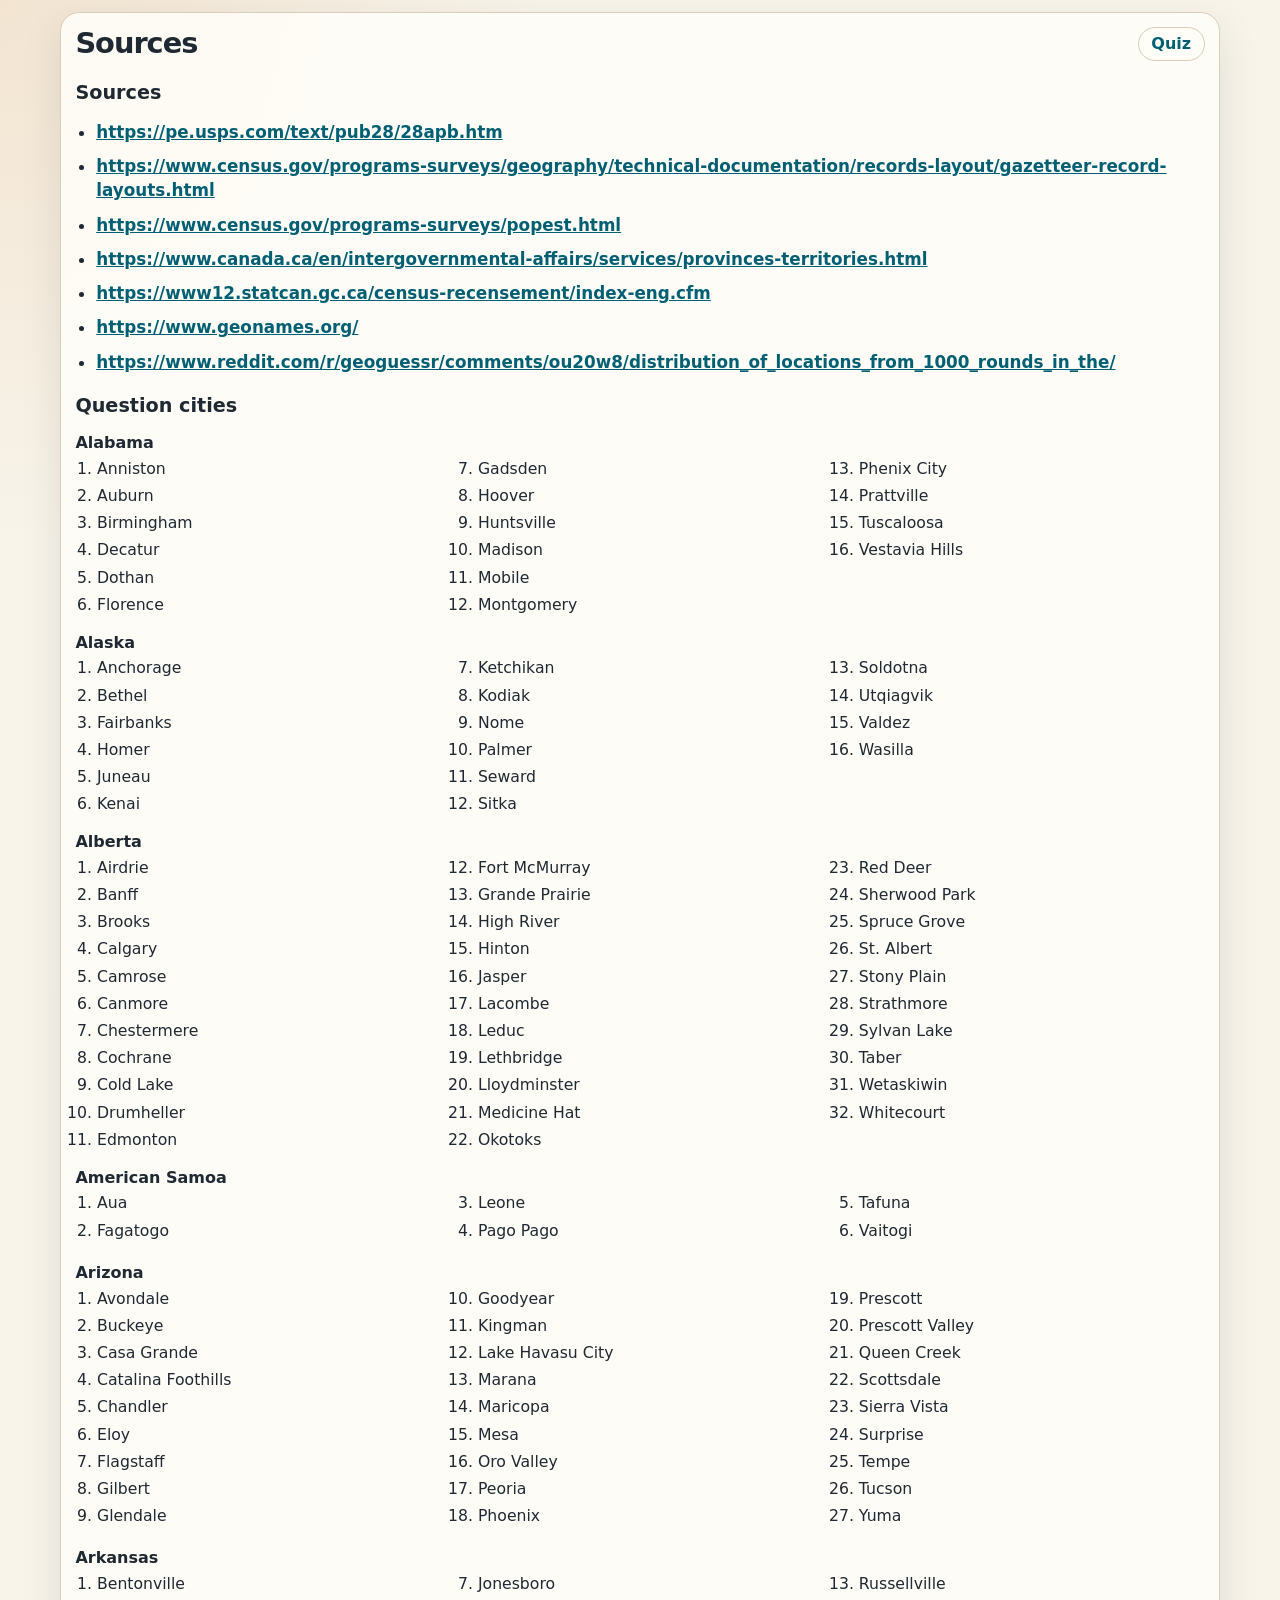
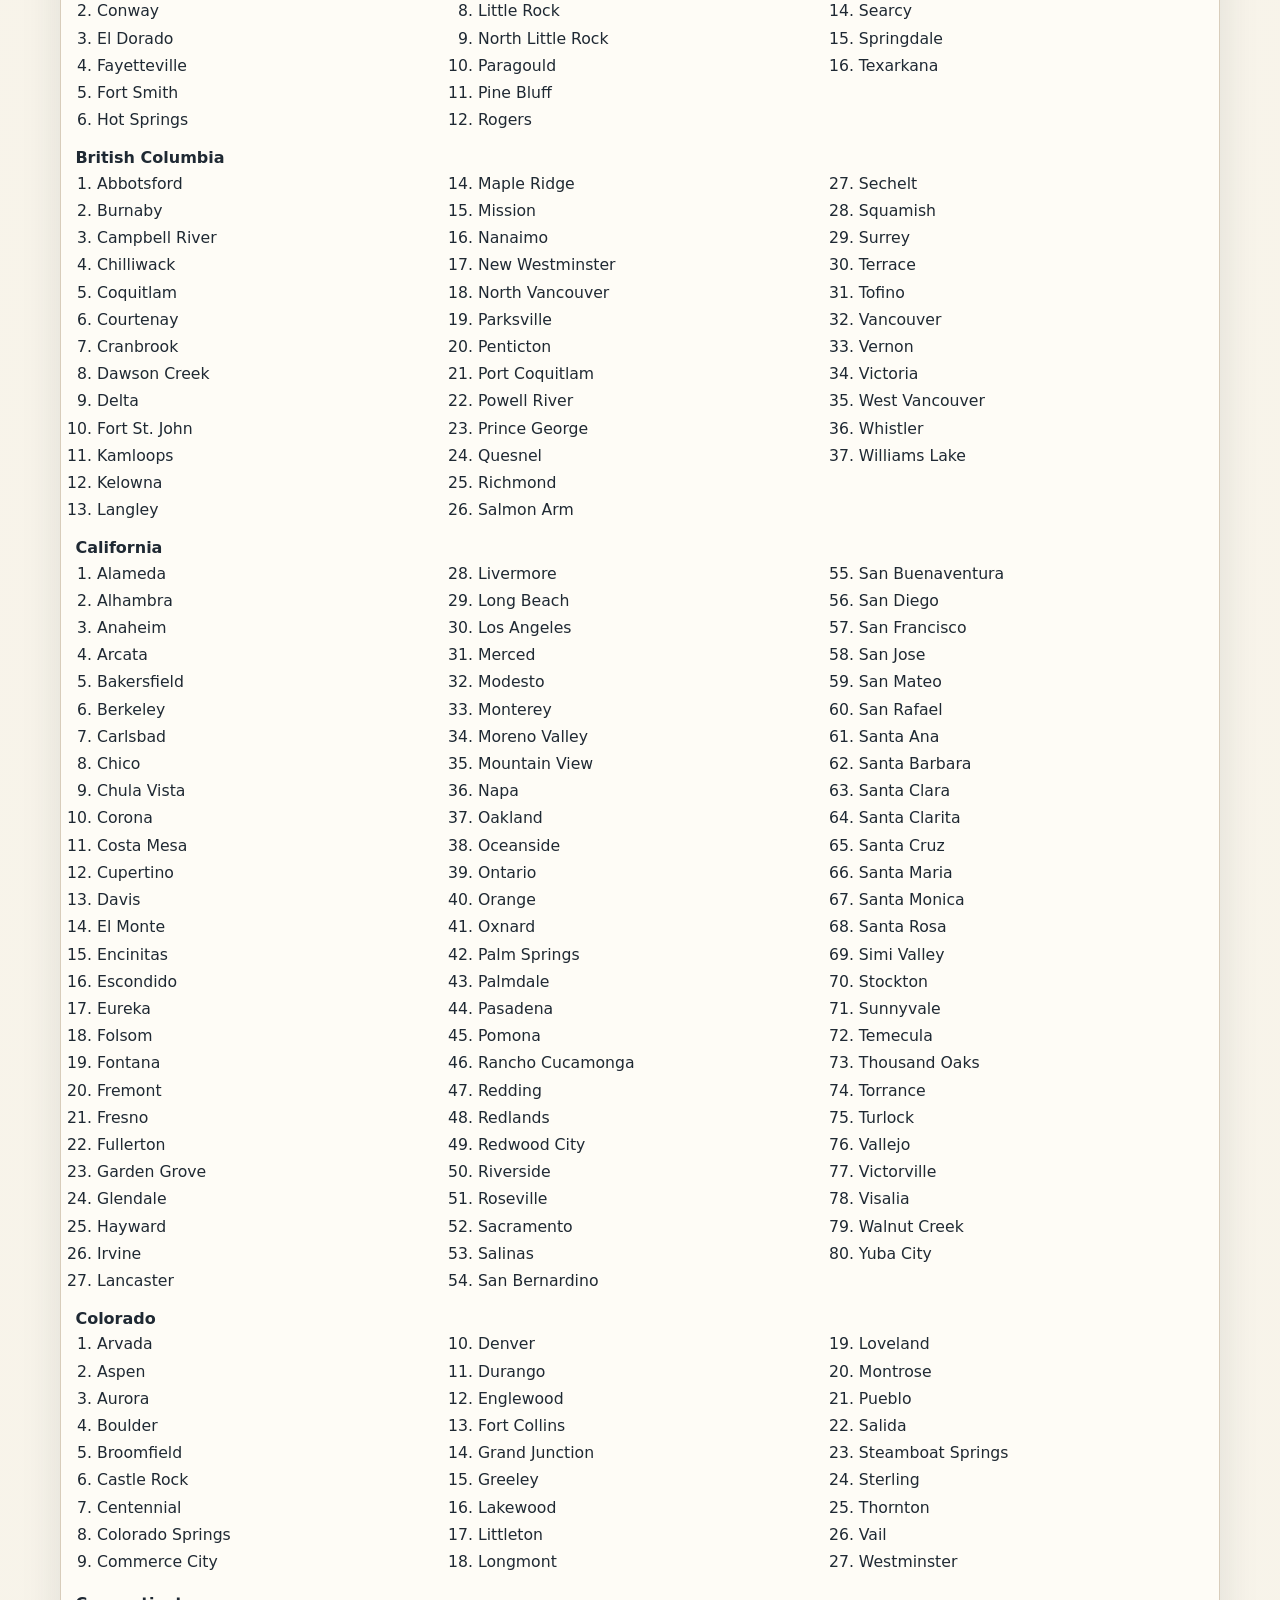
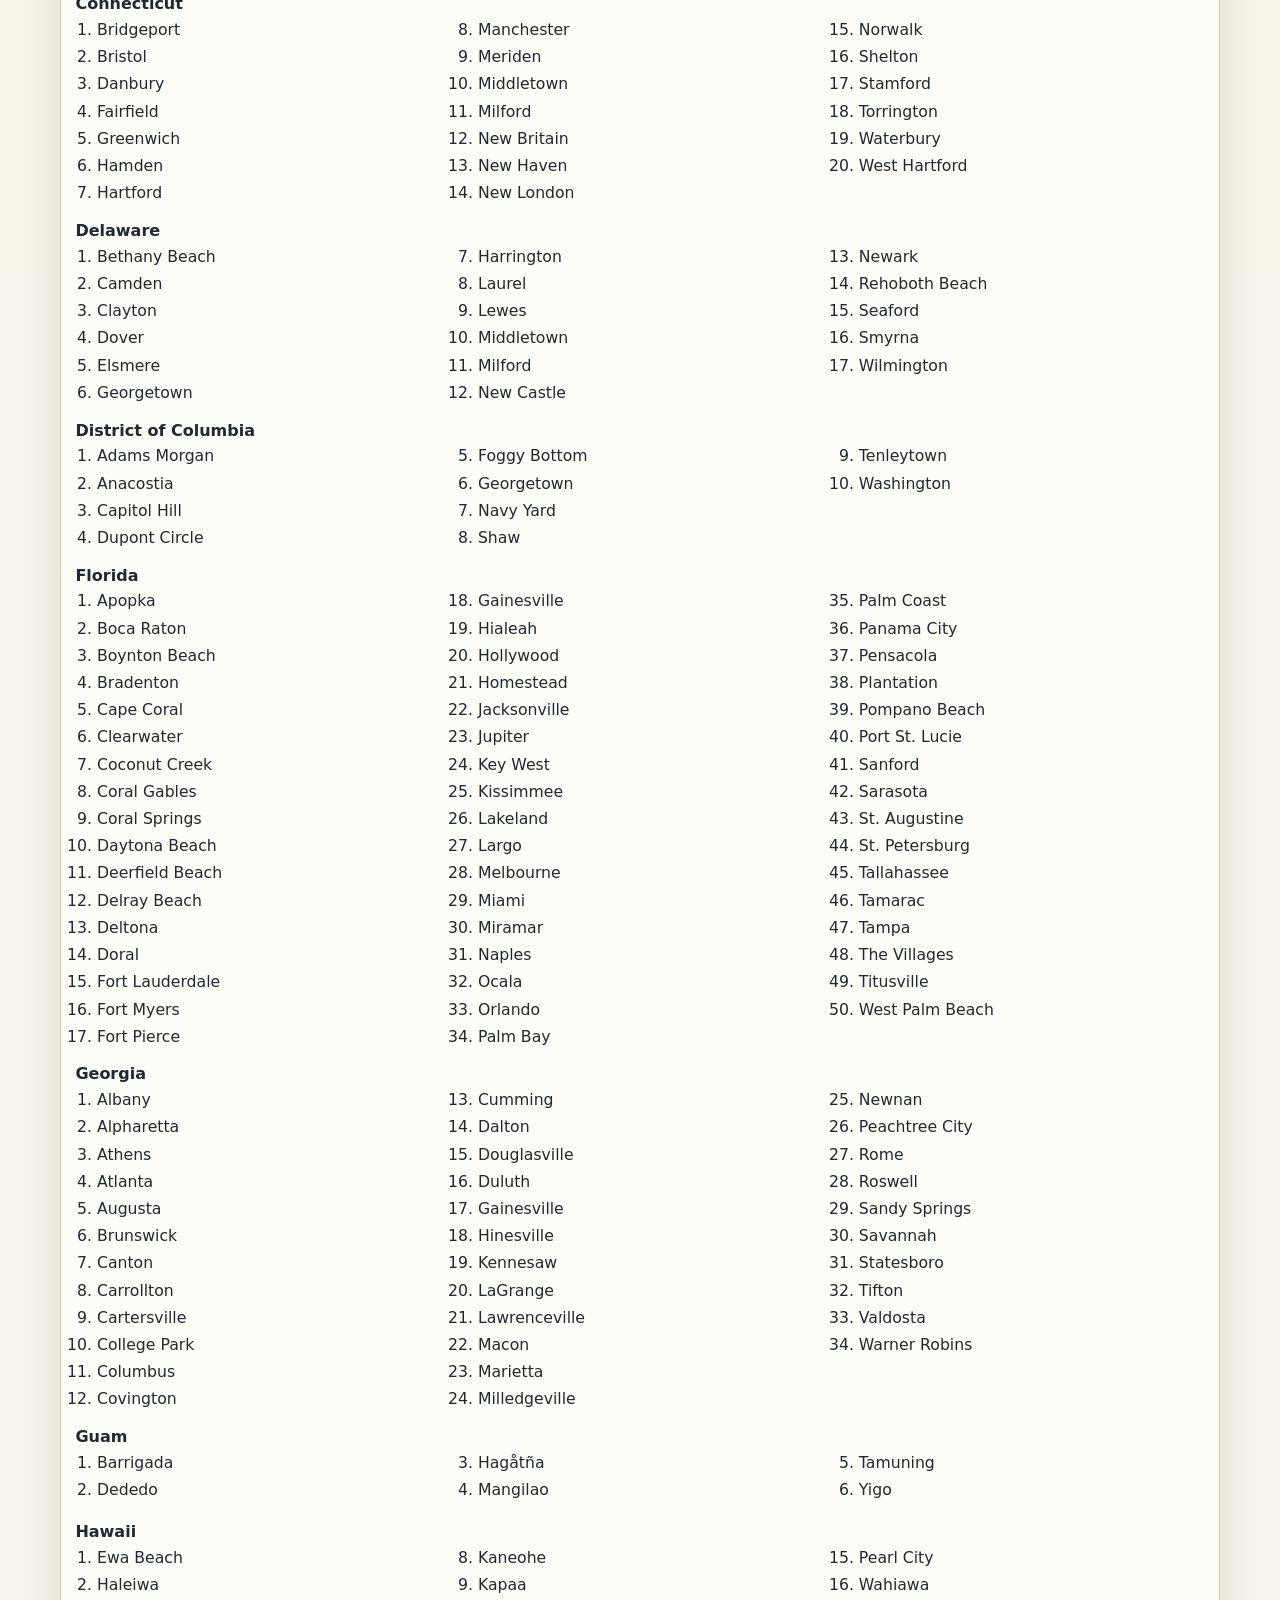
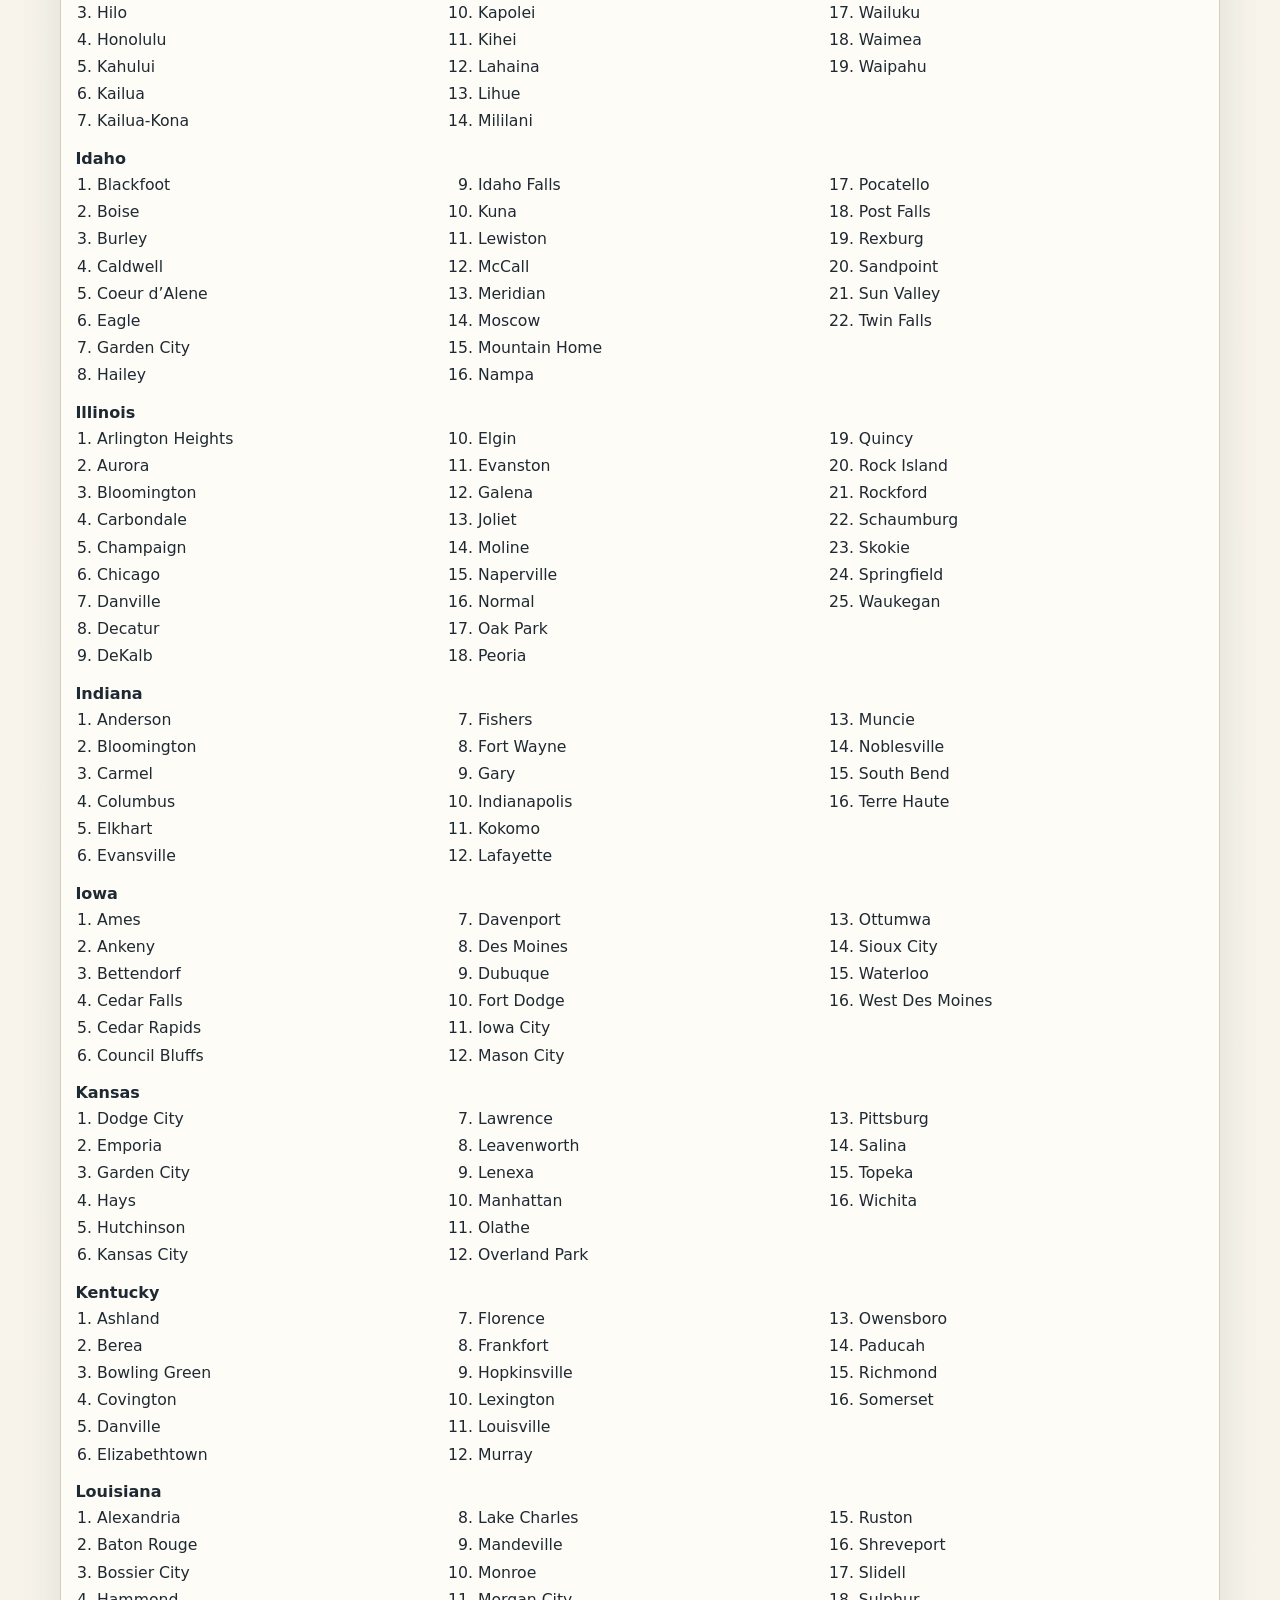
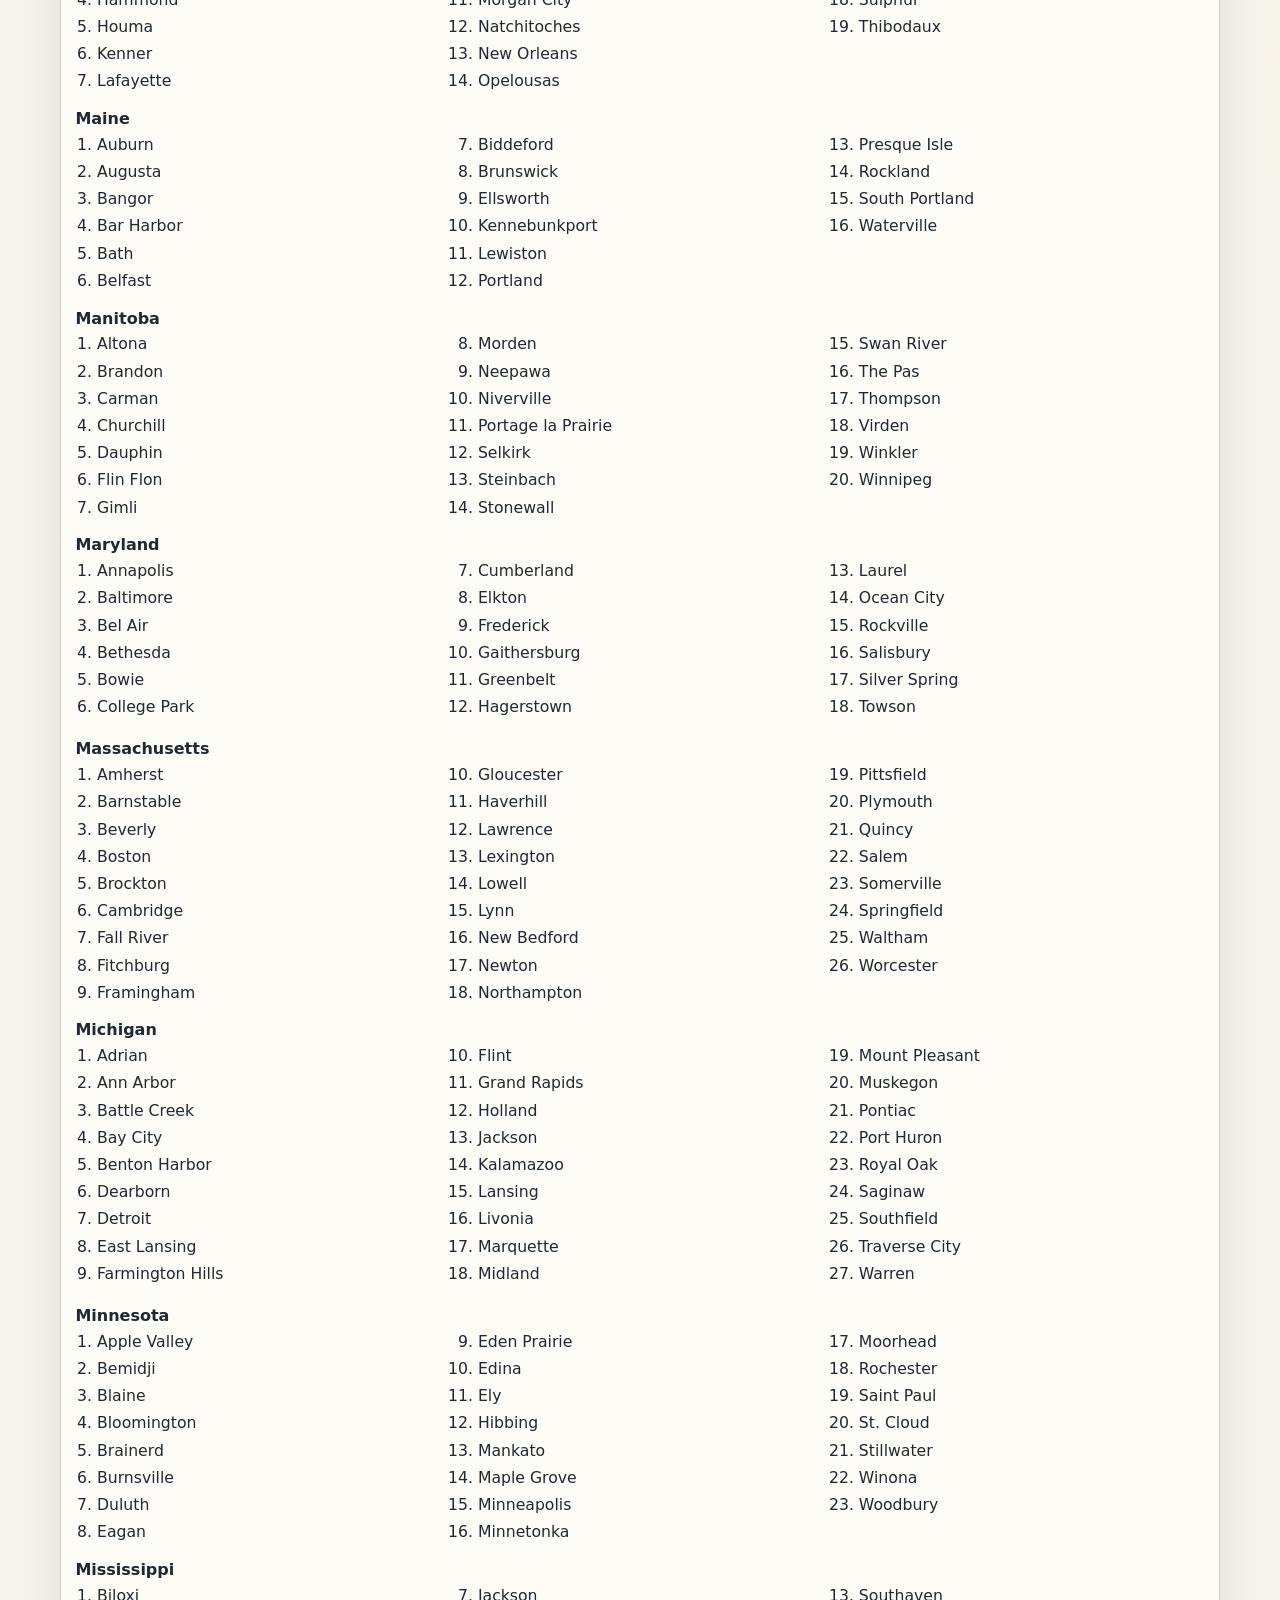
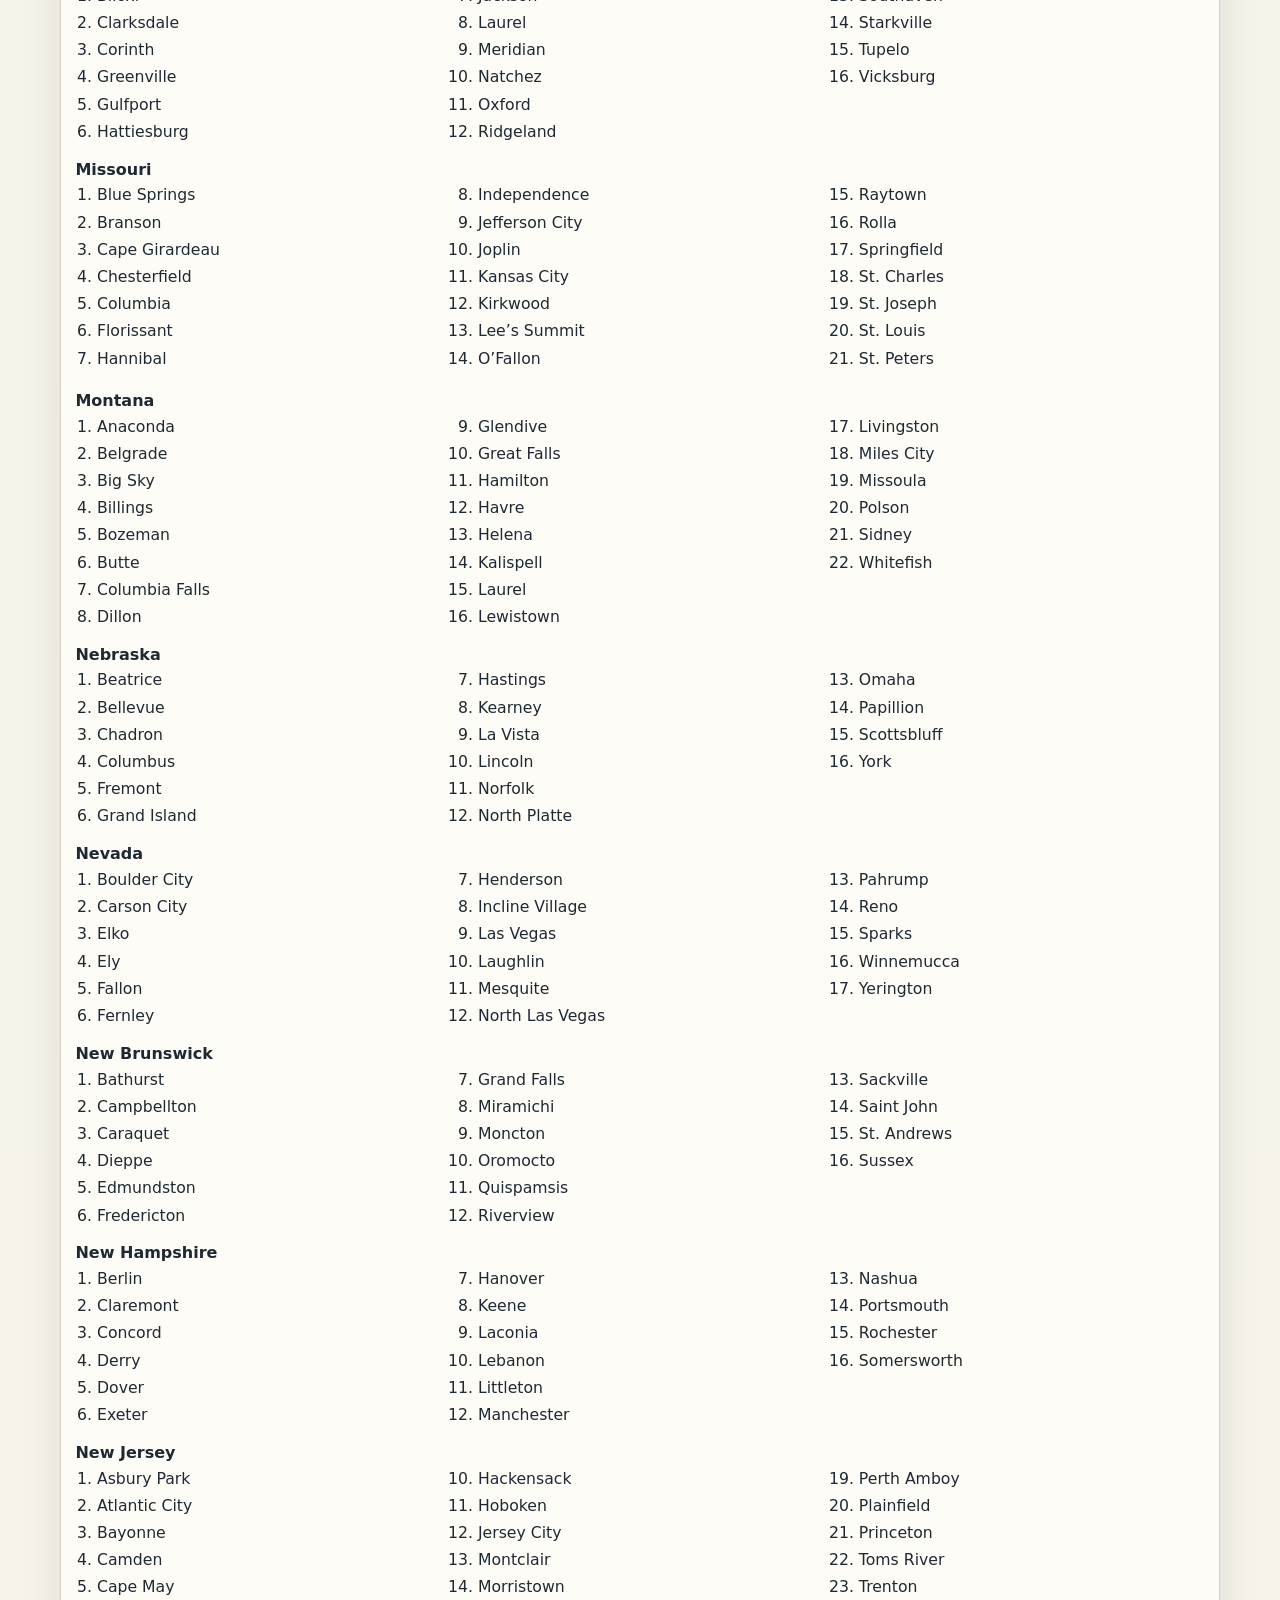
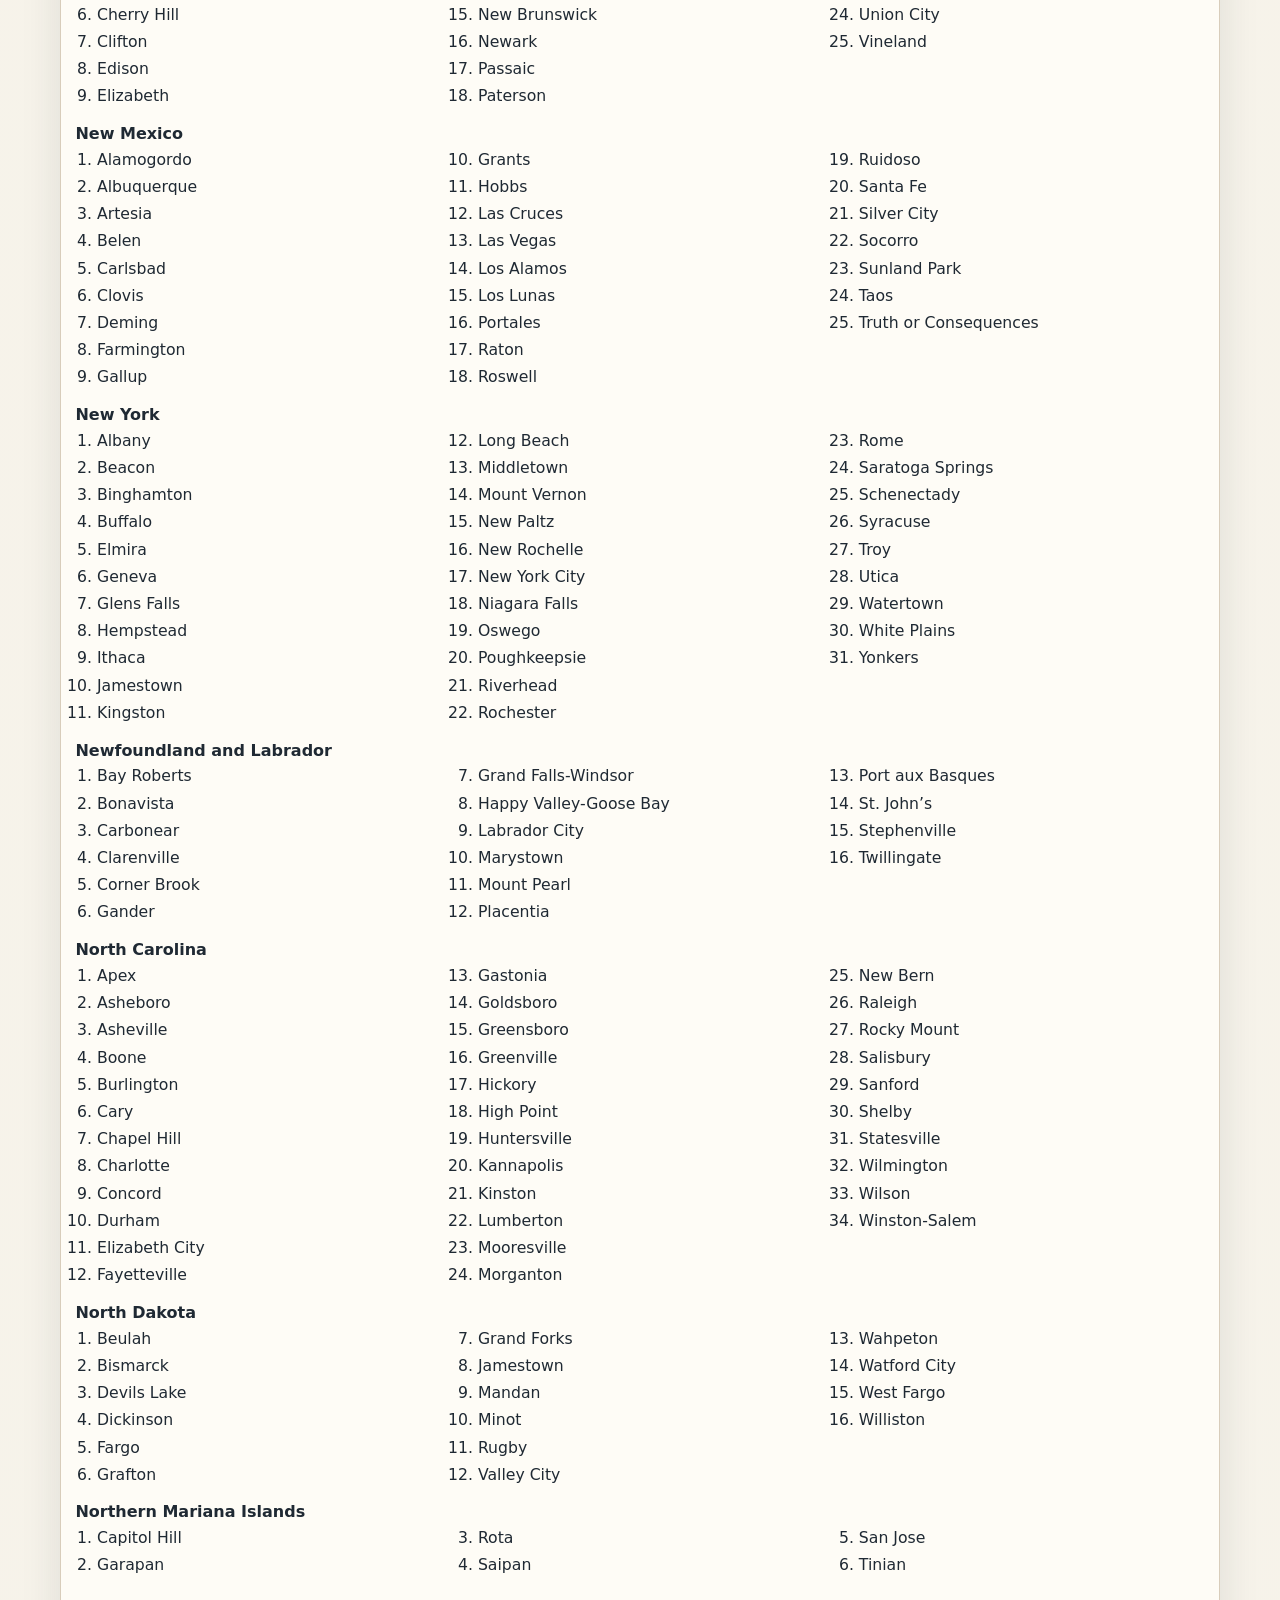
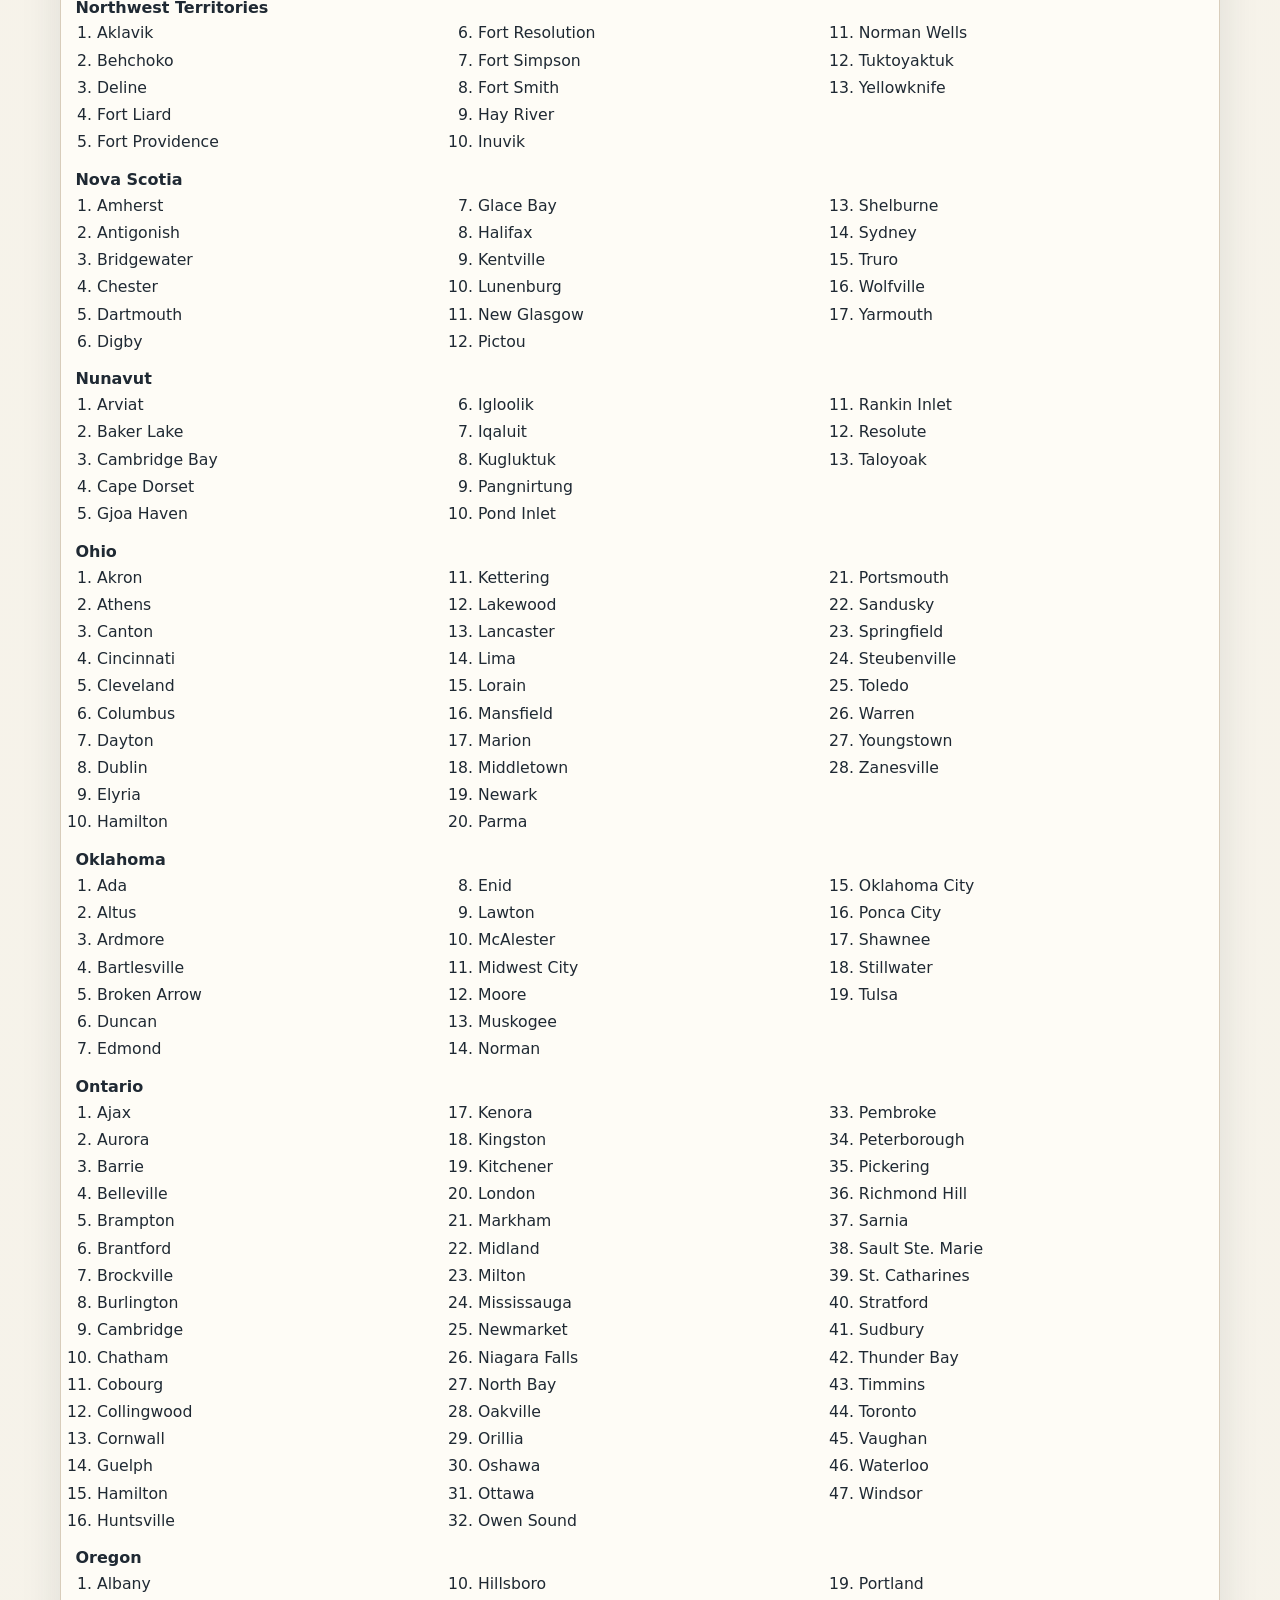
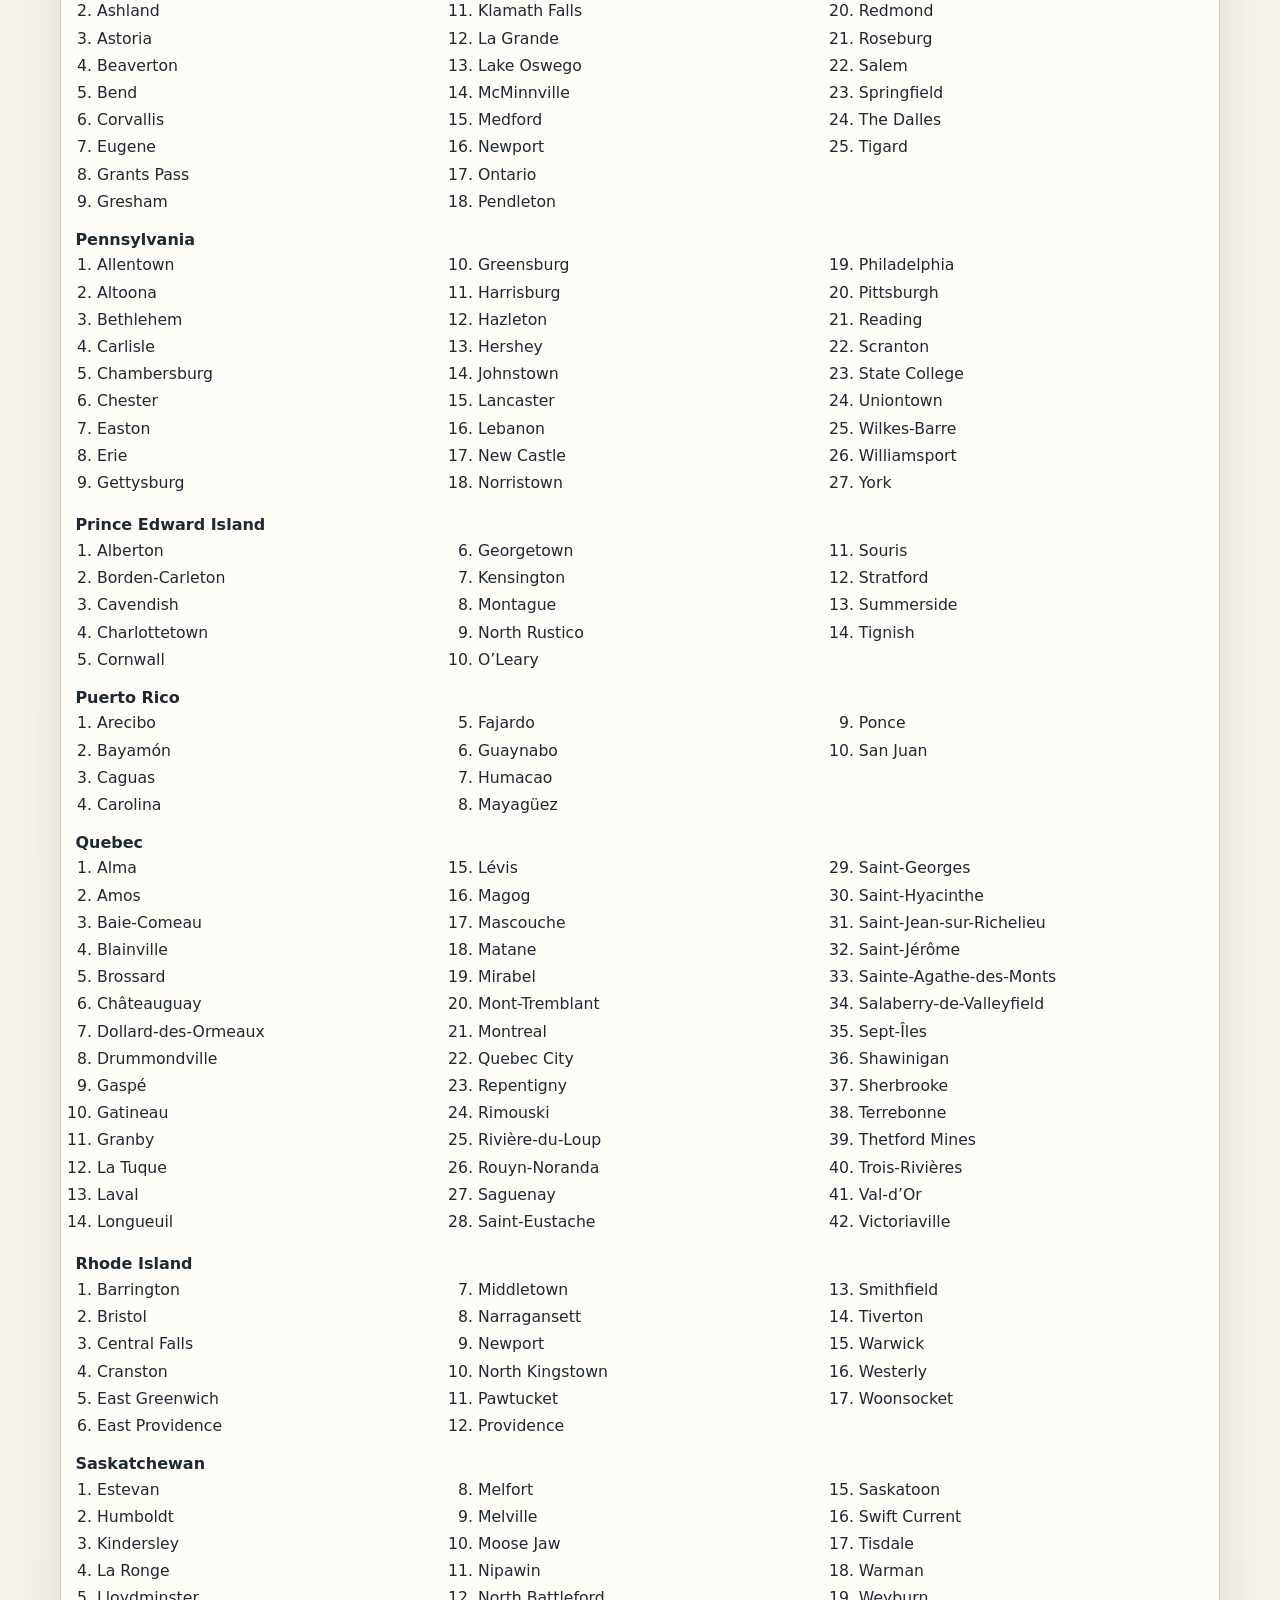
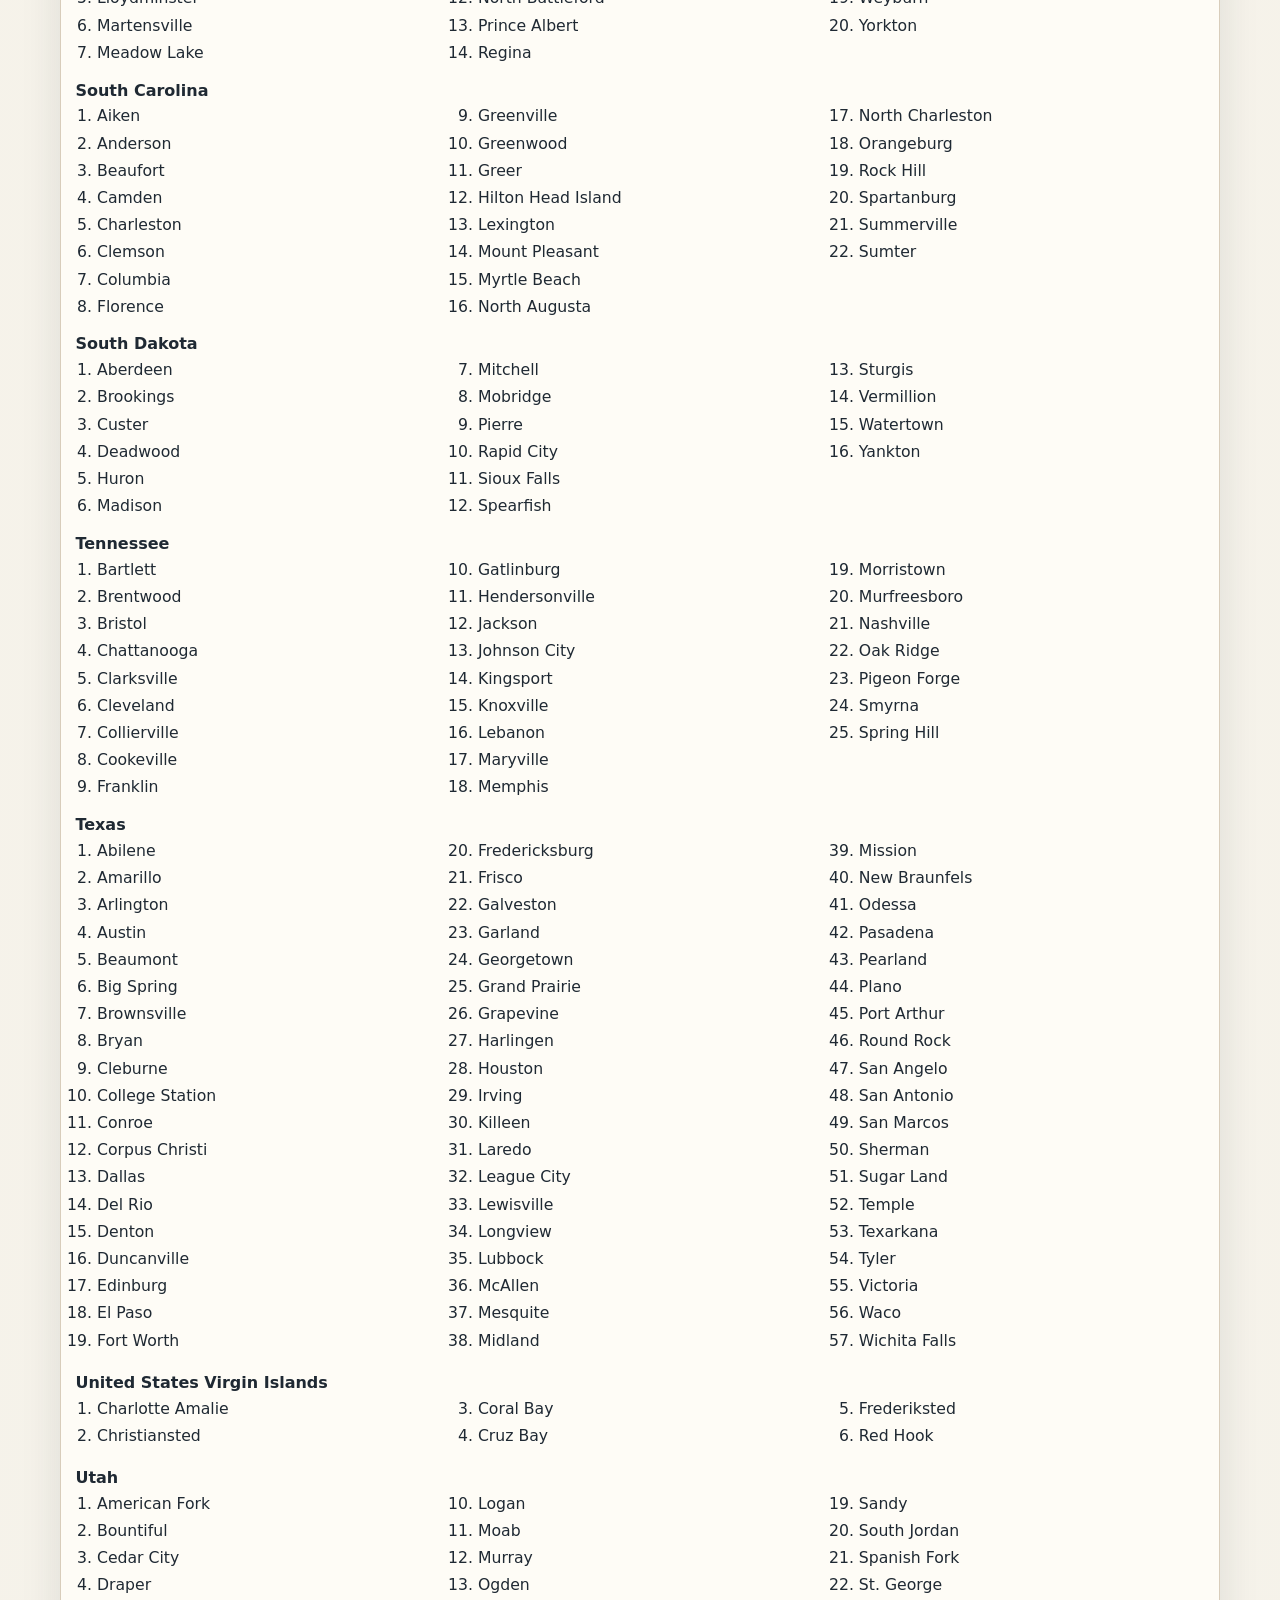
==== commit baa9b3fb: "fix canada" ====
--- a/sources.html
+++ b/sources.html
@@ -73,16 +73,36 @@
         <ol class="city-list">
           <li>Airdrie</li>
           <li>Banff</li>
+          <li>Brooks</li>
           <li>Calgary</li>
+          <li>Camrose</li>
           <li>Canmore</li>
+          <li>Chestermere</li>
+          <li>Cochrane</li>
+          <li>Cold Lake</li>
+          <li>Drumheller</li>
           <li>Edmonton</li>
           <li>Fort McMurray</li>
           <li>Grande Prairie</li>
+          <li>High River</li>
+          <li>Hinton</li>
           <li>Jasper</li>
+          <li>Lacombe</li>
+          <li>Leduc</li>
           <li>Lethbridge</li>
+          <li>Lloydminster</li>
           <li>Medicine Hat</li>
+          <li>Okotoks</li>
           <li>Red Deer</li>
+          <li>Sherwood Park</li>
+          <li>Spruce Grove</li>
           <li>St. Albert</li>
+          <li>Stony Plain</li>
+          <li>Strathmore</li>
+          <li>Sylvan Lake</li>
+          <li>Taber</li>
+          <li>Wetaskiwin</li>
+          <li>Whitecourt</li>
         </ol>
       </section>
       <section class="city-state-group">
@@ -154,16 +174,41 @@
         <ol class="city-list">
           <li>Abbotsford</li>
           <li>Burnaby</li>
+          <li>Campbell River</li>
+          <li>Chilliwack</li>
+          <li>Coquitlam</li>
+          <li>Courtenay</li>
+          <li>Cranbrook</li>
+          <li>Dawson Creek</li>
+          <li>Delta</li>
+          <li>Fort St. John</li>
           <li>Kamloops</li>
           <li>Kelowna</li>
+          <li>Langley</li>
+          <li>Maple Ridge</li>
+          <li>Mission</li>
           <li>Nanaimo</li>
+          <li>New Westminster</li>
+          <li>North Vancouver</li>
+          <li>Parksville</li>
+          <li>Penticton</li>
+          <li>Port Coquitlam</li>
+          <li>Powell River</li>
           <li>Prince George</li>
+          <li>Quesnel</li>
           <li>Richmond</li>
+          <li>Salmon Arm</li>
+          <li>Sechelt</li>
+          <li>Squamish</li>
           <li>Surrey</li>
+          <li>Terrace</li>
           <li>Tofino</li>
           <li>Vancouver</li>
+          <li>Vernon</li>
           <li>Victoria</li>
+          <li>West Vancouver</li>
           <li>Whistler</li>
+          <li>Williams Lake</li>
         </ol>
       </section>
       <section class="city-state-group">
@@ -663,16 +708,24 @@
       <section class="city-state-group">
         <h3>Manitoba</h3>
         <ol class="city-list">
+          <li>Altona</li>
           <li>Brandon</li>
+          <li>Carman</li>
           <li>Churchill</li>
           <li>Dauphin</li>
           <li>Flin Flon</li>
+          <li>Gimli</li>
           <li>Morden</li>
+          <li>Neepawa</li>
+          <li>Niverville</li>
           <li>Portage la Prairie</li>
           <li>Selkirk</li>
           <li>Steinbach</li>
+          <li>Stonewall</li>
+          <li>Swan River</li>
           <li>The Pas</li>
           <li>Thompson</li>
+          <li>Virden</li>
           <li>Winkler</li>
           <li>Winnipeg</li>
         </ol>
@@ -917,12 +970,16 @@
           <li>Dieppe</li>
           <li>Edmundston</li>
           <li>Fredericton</li>
+          <li>Grand Falls</li>
           <li>Miramichi</li>
           <li>Moncton</li>
           <li>Oromocto</li>
+          <li>Quispamsis</li>
           <li>Riverview</li>
           <li>Sackville</li>
           <li>Saint John</li>
+          <li>St. Andrews</li>
+          <li>Sussex</li>
         </ol>
       </section>
       <section class="city-state-group">
@@ -1045,6 +1102,8 @@
       <section class="city-state-group">
         <h3>Newfoundland and Labrador</h3>
         <ol class="city-list">
+          <li>Bay Roberts</li>
+          <li>Bonavista</li>
           <li>Carbonear</li>
           <li>Clarenville</li>
           <li>Corner Brook</li>
@@ -1052,7 +1111,9 @@
           <li>Grand Falls-Windsor</li>
           <li>Happy Valley-Goose Bay</li>
           <li>Labrador City</li>
+          <li>Marystown</li>
           <li>Mount Pearl</li>
+          <li>Placentia</li>
           <li>Port aux Basques</li>
           <li>St. John’s</li>
           <li>Stephenville</li>
@@ -1138,6 +1199,7 @@
           <li>Deline</li>
           <li>Fort Liard</li>
           <li>Fort Providence</li>
+          <li>Fort Resolution</li>
           <li>Fort Simpson</li>
           <li>Fort Smith</li>
           <li>Hay River</li>
@@ -1153,11 +1215,16 @@
           <li>Amherst</li>
           <li>Antigonish</li>
           <li>Bridgewater</li>
+          <li>Chester</li>
           <li>Dartmouth</li>
+          <li>Digby</li>
+          <li>Glace Bay</li>
           <li>Halifax</li>
+          <li>Kentville</li>
           <li>Lunenburg</li>
           <li>New Glasgow</li>
           <li>Pictou</li>
+          <li>Shelburne</li>
           <li>Sydney</li>
           <li>Truro</li>
           <li>Wolfville</li>
@@ -1179,6 +1246,7 @@
           <li>Pond Inlet</li>
           <li>Rankin Inlet</li>
           <li>Resolute</li>
+          <li>Taloyoak</li>
         </ol>
       </section>
       <section class="city-state-group">
@@ -1241,16 +1309,51 @@
       <section class="city-state-group">
         <h3>Ontario</h3>
         <ol class="city-list">
+          <li>Ajax</li>
+          <li>Aurora</li>
+          <li>Barrie</li>
+          <li>Belleville</li>
+          <li>Brampton</li>
+          <li>Brantford</li>
+          <li>Brockville</li>
+          <li>Burlington</li>
+          <li>Cambridge</li>
+          <li>Chatham</li>
+          <li>Cobourg</li>
+          <li>Collingwood</li>
+          <li>Cornwall</li>
+          <li>Guelph</li>
           <li>Hamilton</li>
+          <li>Huntsville</li>
+          <li>Kenora</li>
           <li>Kingston</li>
           <li>Kitchener</li>
           <li>London</li>
+          <li>Markham</li>
+          <li>Midland</li>
+          <li>Milton</li>
           <li>Mississauga</li>
+          <li>Newmarket</li>
           <li>Niagara Falls</li>
+          <li>North Bay</li>
+          <li>Oakville</li>
+          <li>Orillia</li>
+          <li>Oshawa</li>
           <li>Ottawa</li>
+          <li>Owen Sound</li>
+          <li>Pembroke</li>
+          <li>Peterborough</li>
+          <li>Pickering</li>
+          <li>Richmond Hill</li>
+          <li>Sarnia</li>
+          <li>Sault Ste. Marie</li>
+          <li>St. Catharines</li>
+          <li>Stratford</li>
           <li>Sudbury</li>
           <li>Thunder Bay</li>
+          <li>Timmins</li>
           <li>Toronto</li>
+          <li>Vaughan</li>
           <li>Waterloo</li>
           <li>Windsor</li>
         </ol>
@@ -1321,12 +1424,14 @@
         <h3>Prince Edward Island</h3>
         <ol class="city-list">
           <li>Alberton</li>
+          <li>Borden-Carleton</li>
           <li>Cavendish</li>
           <li>Charlottetown</li>
           <li>Cornwall</li>
           <li>Georgetown</li>
           <li>Kensington</li>
           <li>Montague</li>
+          <li>North Rustico</li>
           <li>O’Leary</li>
           <li>Souris</li>
           <li>Stratford</li>
@@ -1352,18 +1457,48 @@
       <section class="city-state-group">
         <h3>Quebec</h3>
         <ol class="city-list">
+          <li>Alma</li>
+          <li>Amos</li>
+          <li>Baie-Comeau</li>
+          <li>Blainville</li>
+          <li>Brossard</li>
+          <li>Châteauguay</li>
+          <li>Dollard-des-Ormeaux</li>
           <li>Drummondville</li>
+          <li>Gaspé</li>
           <li>Gatineau</li>
+          <li>Granby</li>
+          <li>La Tuque</li>
           <li>Laval</li>
           <li>Longueuil</li>
+          <li>Lévis</li>
+          <li>Magog</li>
+          <li>Mascouche</li>
+          <li>Matane</li>
+          <li>Mirabel</li>
+          <li>Mont-Tremblant</li>
           <li>Montreal</li>
           <li>Quebec City</li>
+          <li>Repentigny</li>
           <li>Rimouski</li>
+          <li>Rivière-du-Loup</li>
           <li>Rouyn-Noranda</li>
           <li>Saguenay</li>
+          <li>Saint-Eustache</li>
+          <li>Saint-Georges</li>
           <li>Saint-Hyacinthe</li>
+          <li>Saint-Jean-sur-Richelieu</li>
+          <li>Saint-Jérôme</li>
+          <li>Sainte-Agathe-des-Monts</li>
+          <li>Salaberry-de-Valleyfield</li>
+          <li>Sept-Îles</li>
+          <li>Shawinigan</li>
           <li>Sherbrooke</li>
+          <li>Terrebonne</li>
+          <li>Thetford Mines</li>
           <li>Trois-Rivières</li>
+          <li>Val-d’Or</li>
+          <li>Victoriaville</li>
         </ol>
       </section>
       <section class="city-state-group">
@@ -1393,14 +1528,22 @@
         <ol class="city-list">
           <li>Estevan</li>
           <li>Humboldt</li>
+          <li>Kindersley</li>
+          <li>La Ronge</li>
           <li>Lloydminster</li>
+          <li>Martensville</li>
+          <li>Meadow Lake</li>
           <li>Melfort</li>
+          <li>Melville</li>
           <li>Moose Jaw</li>
+          <li>Nipawin</li>
           <li>North Battleford</li>
           <li>Prince Albert</li>
           <li>Regina</li>
           <li>Saskatoon</li>
           <li>Swift Current</li>
+          <li>Tisdale</li>
+          <li>Warman</li>
           <li>Weyburn</li>
           <li>Yorkton</li>
         </ol>
@@ -1787,6 +1930,7 @@
           <li>Dawson City</li>
           <li>Faro</li>
           <li>Haines Junction</li>
+          <li>Marsh Lake</li>
           <li>Mayo</li>
           <li>Pelly Crossing</li>
           <li>Ross River</li>
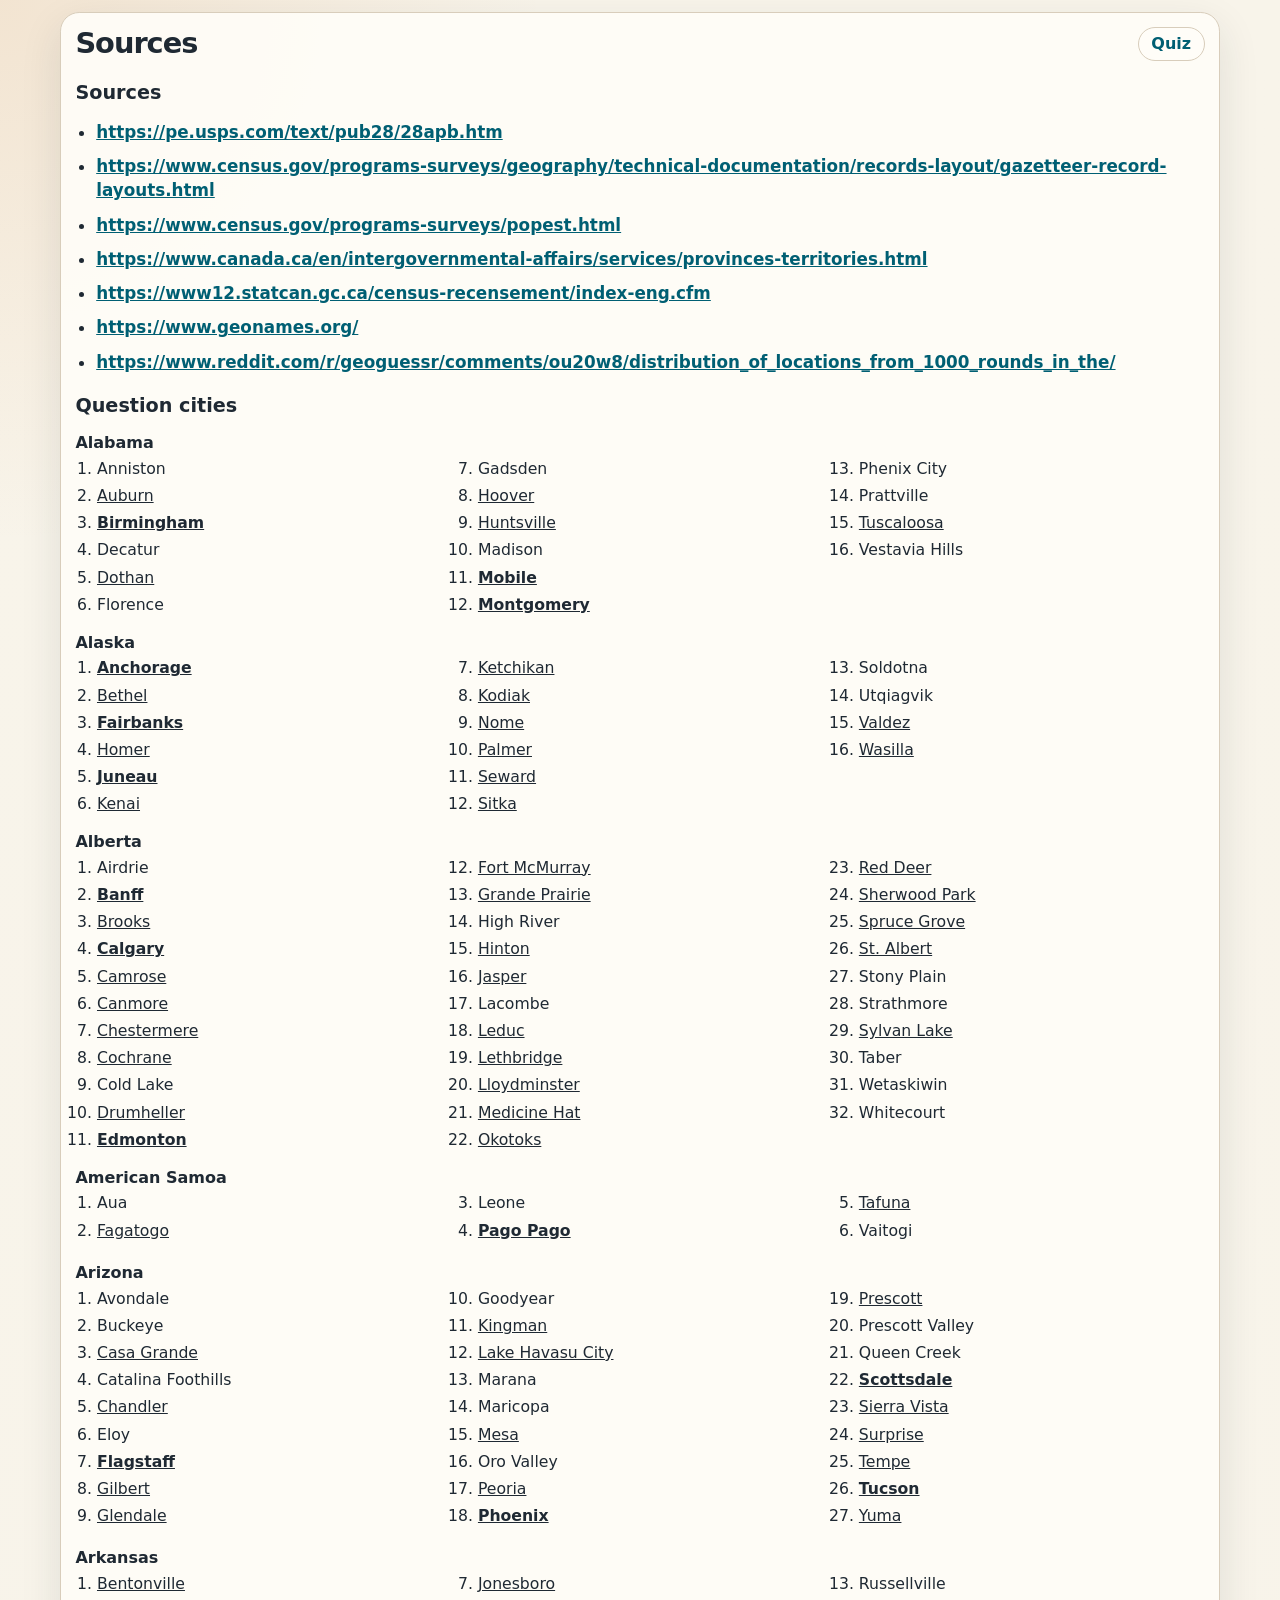
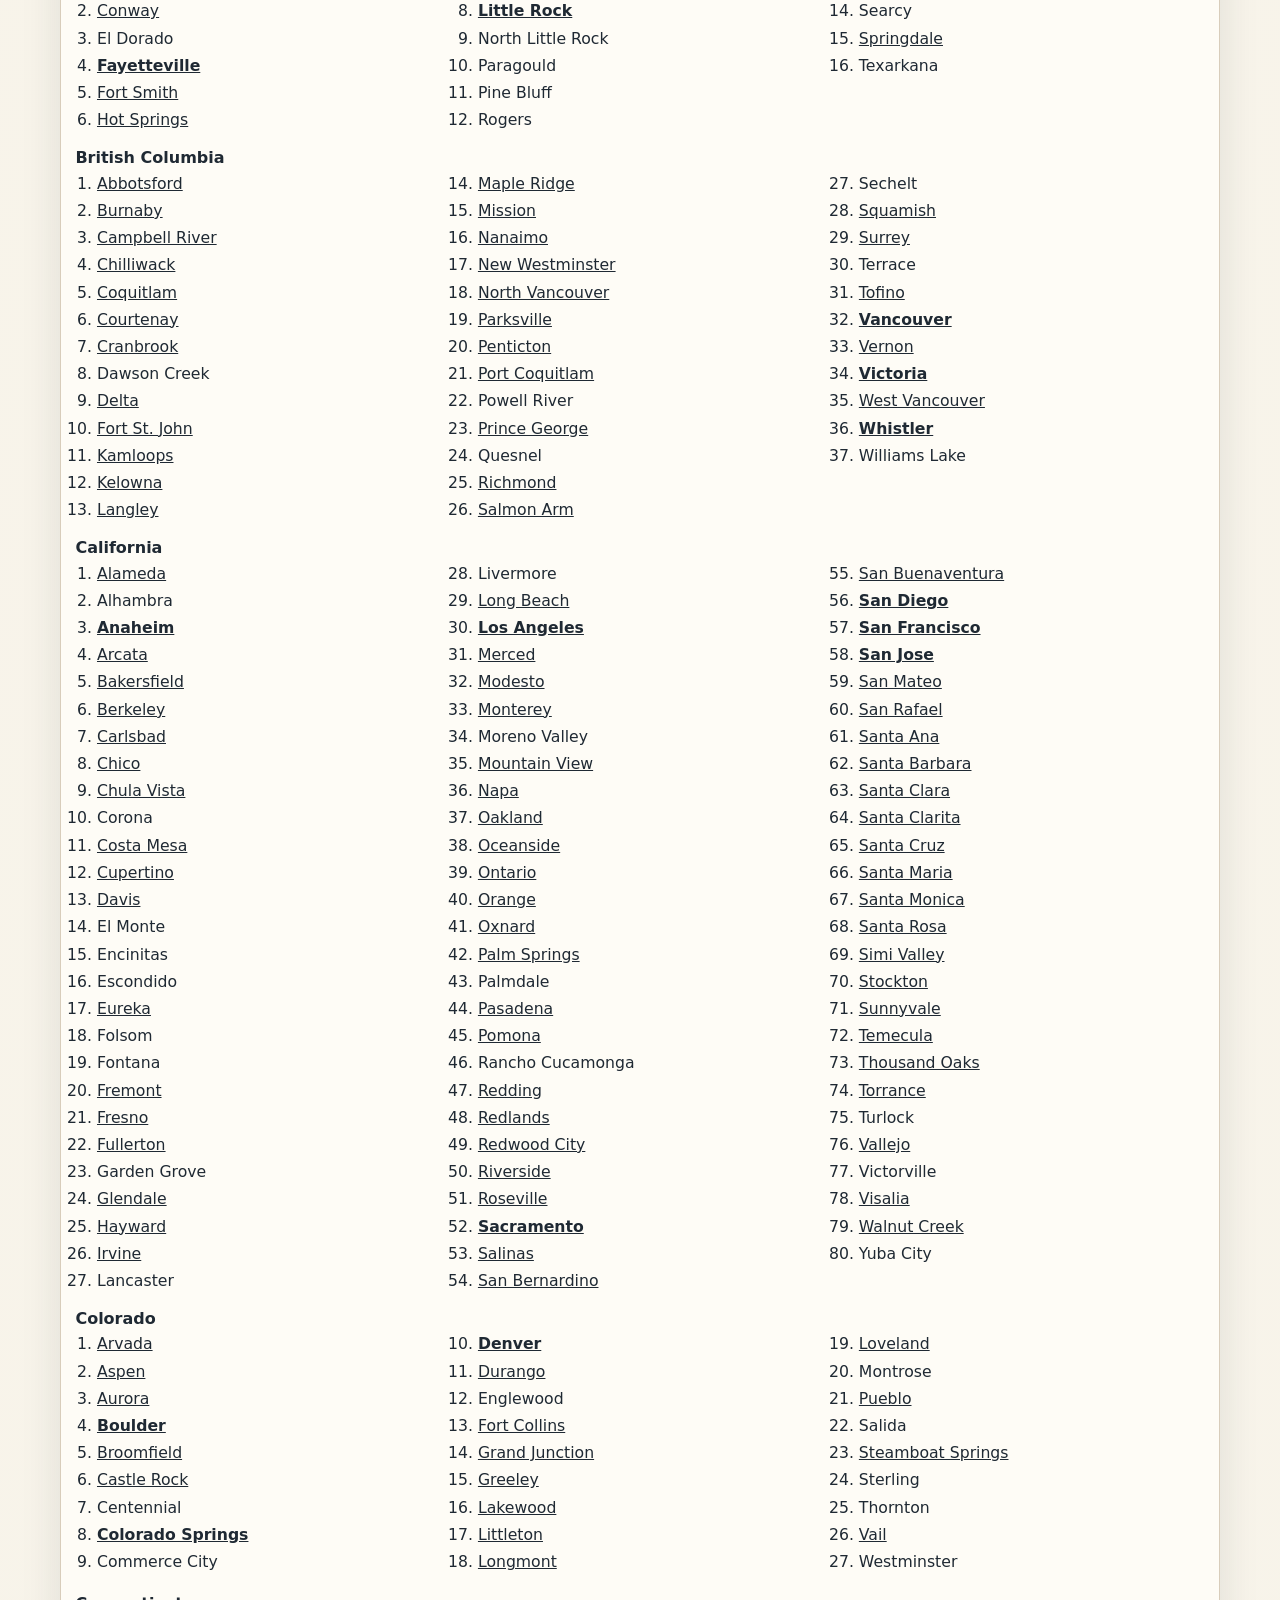
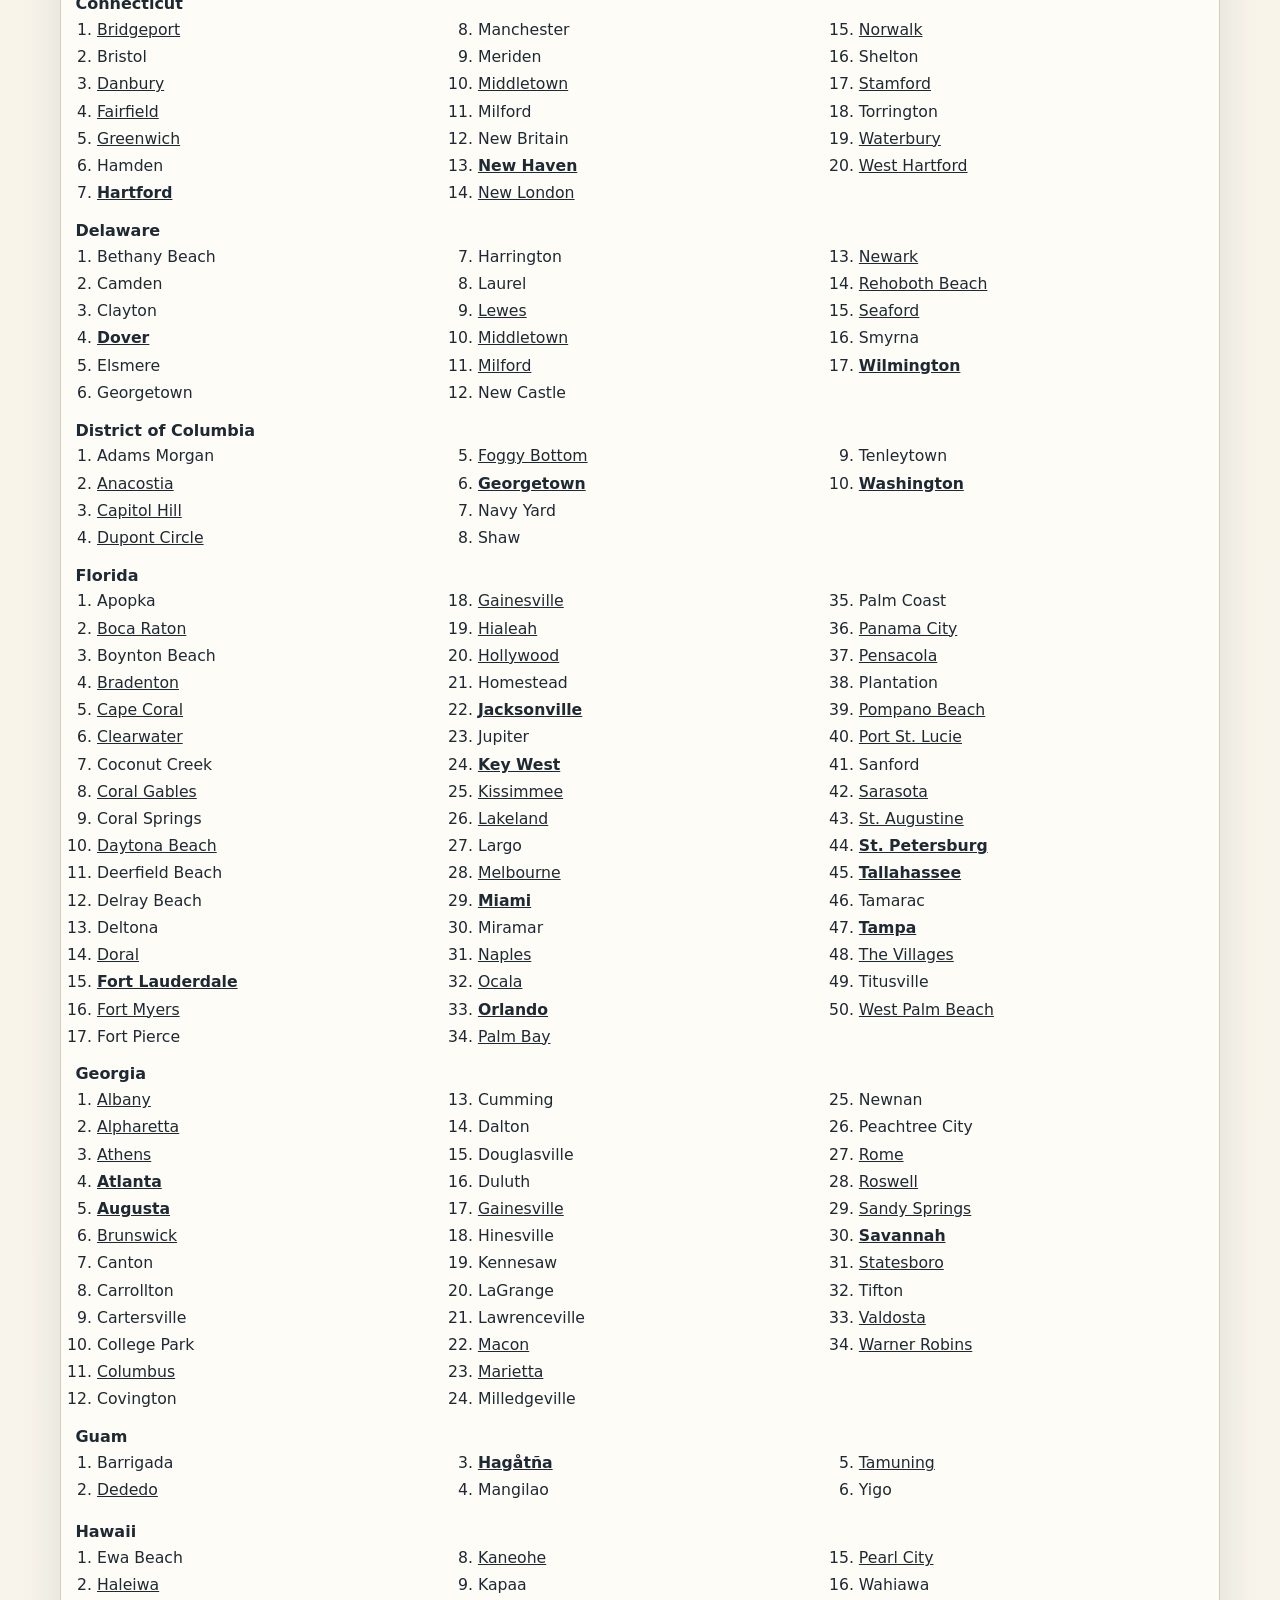
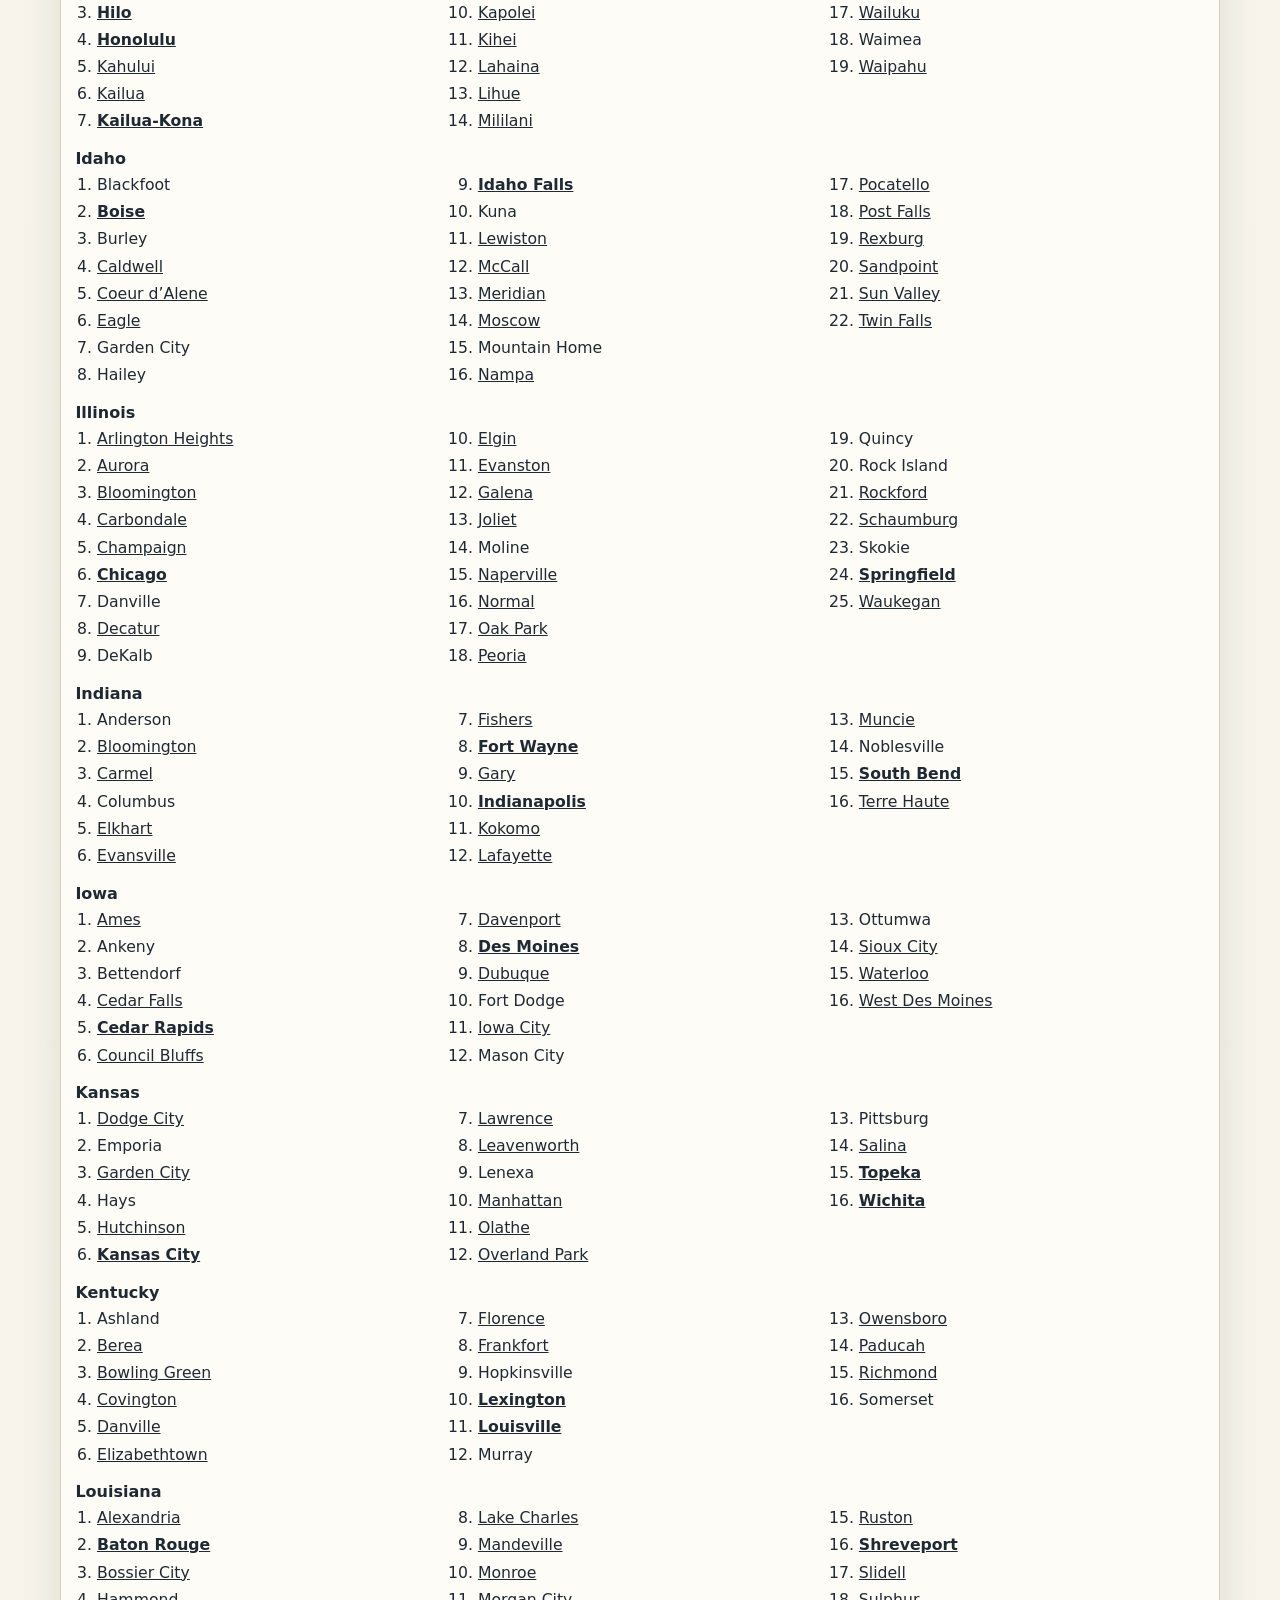
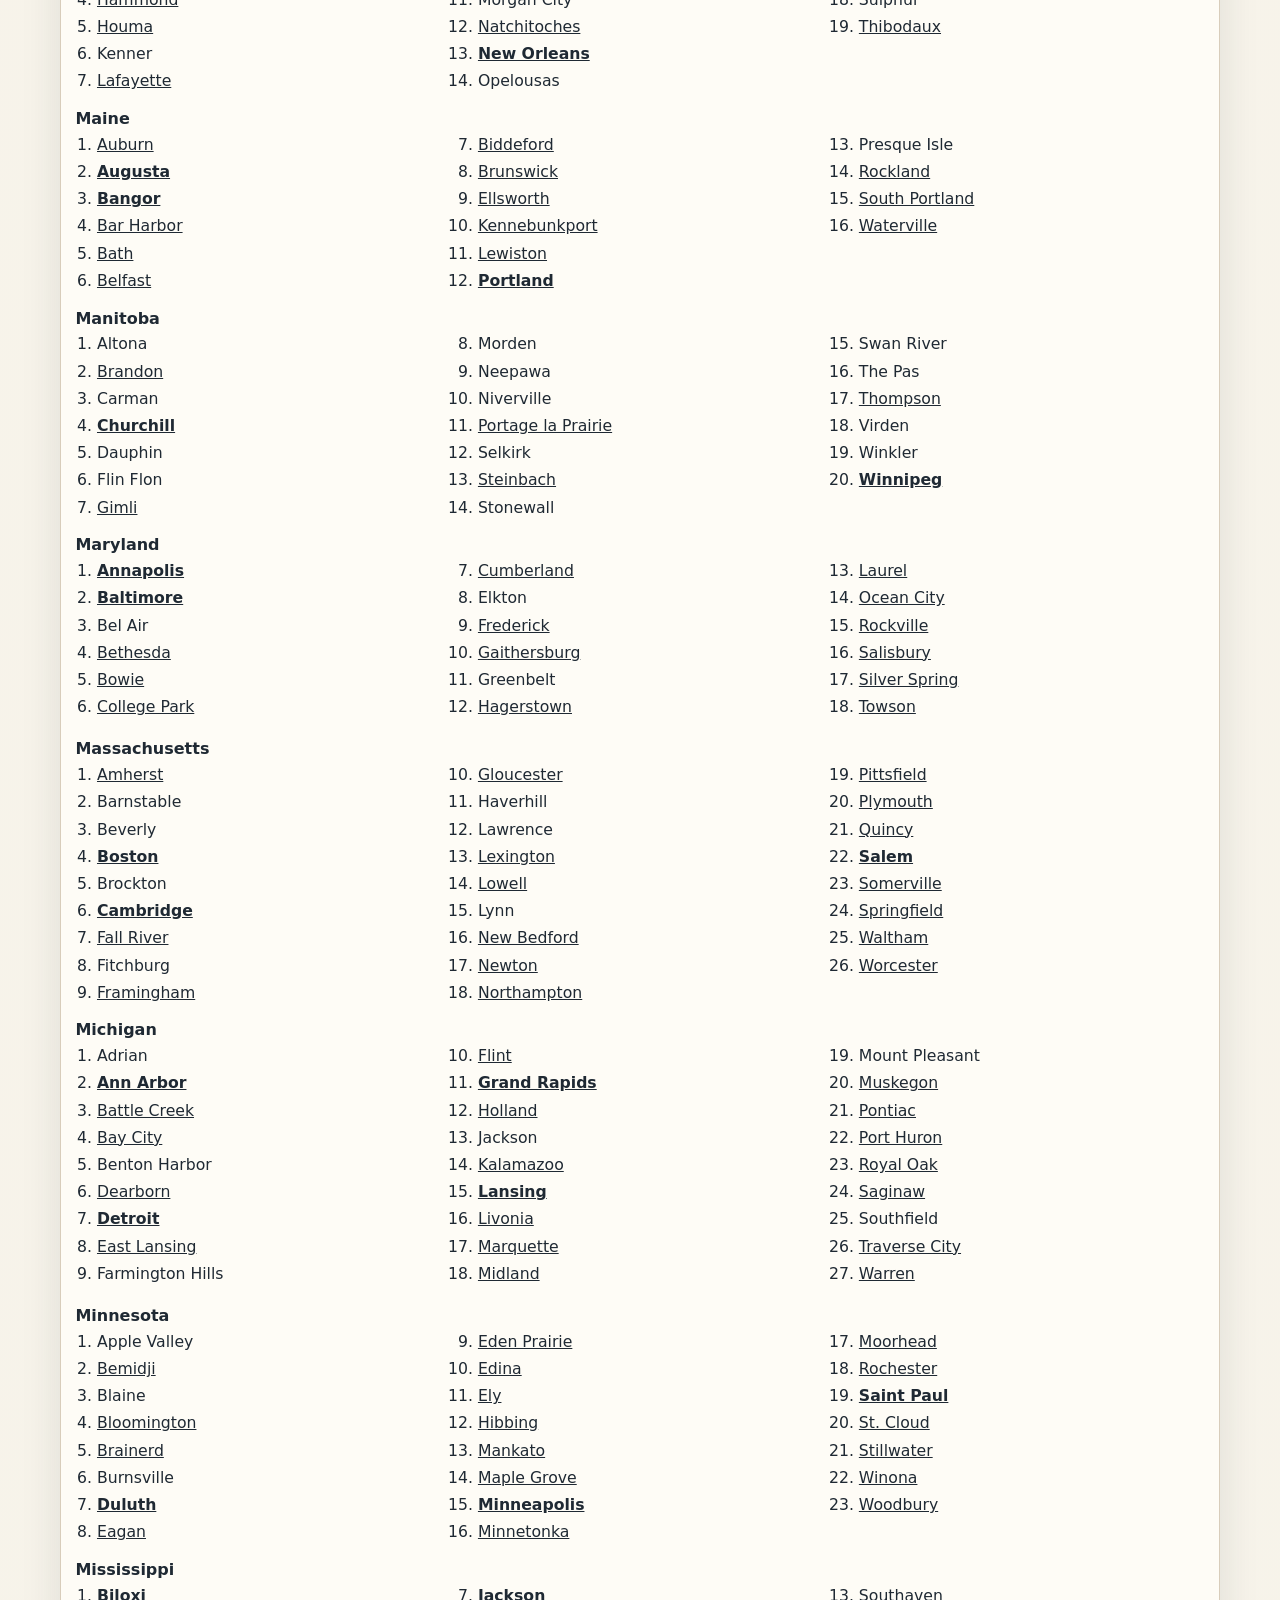
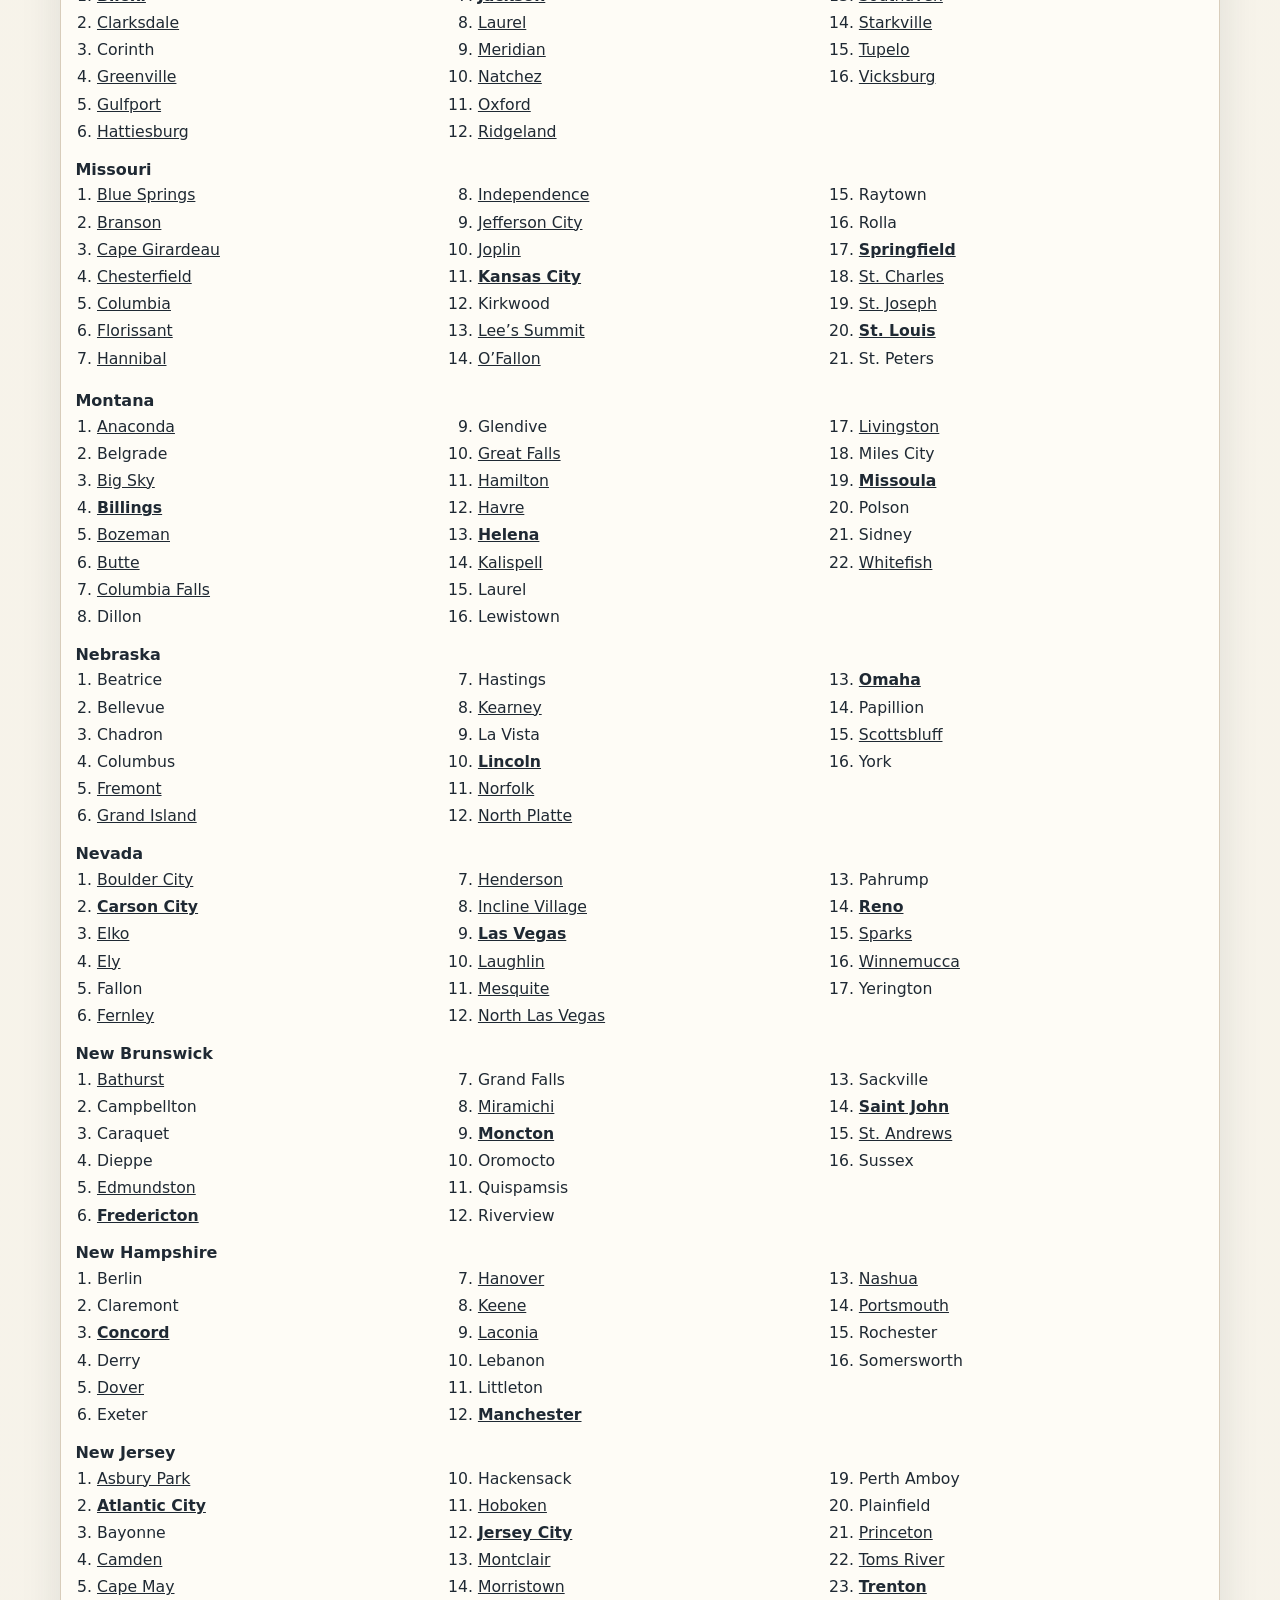
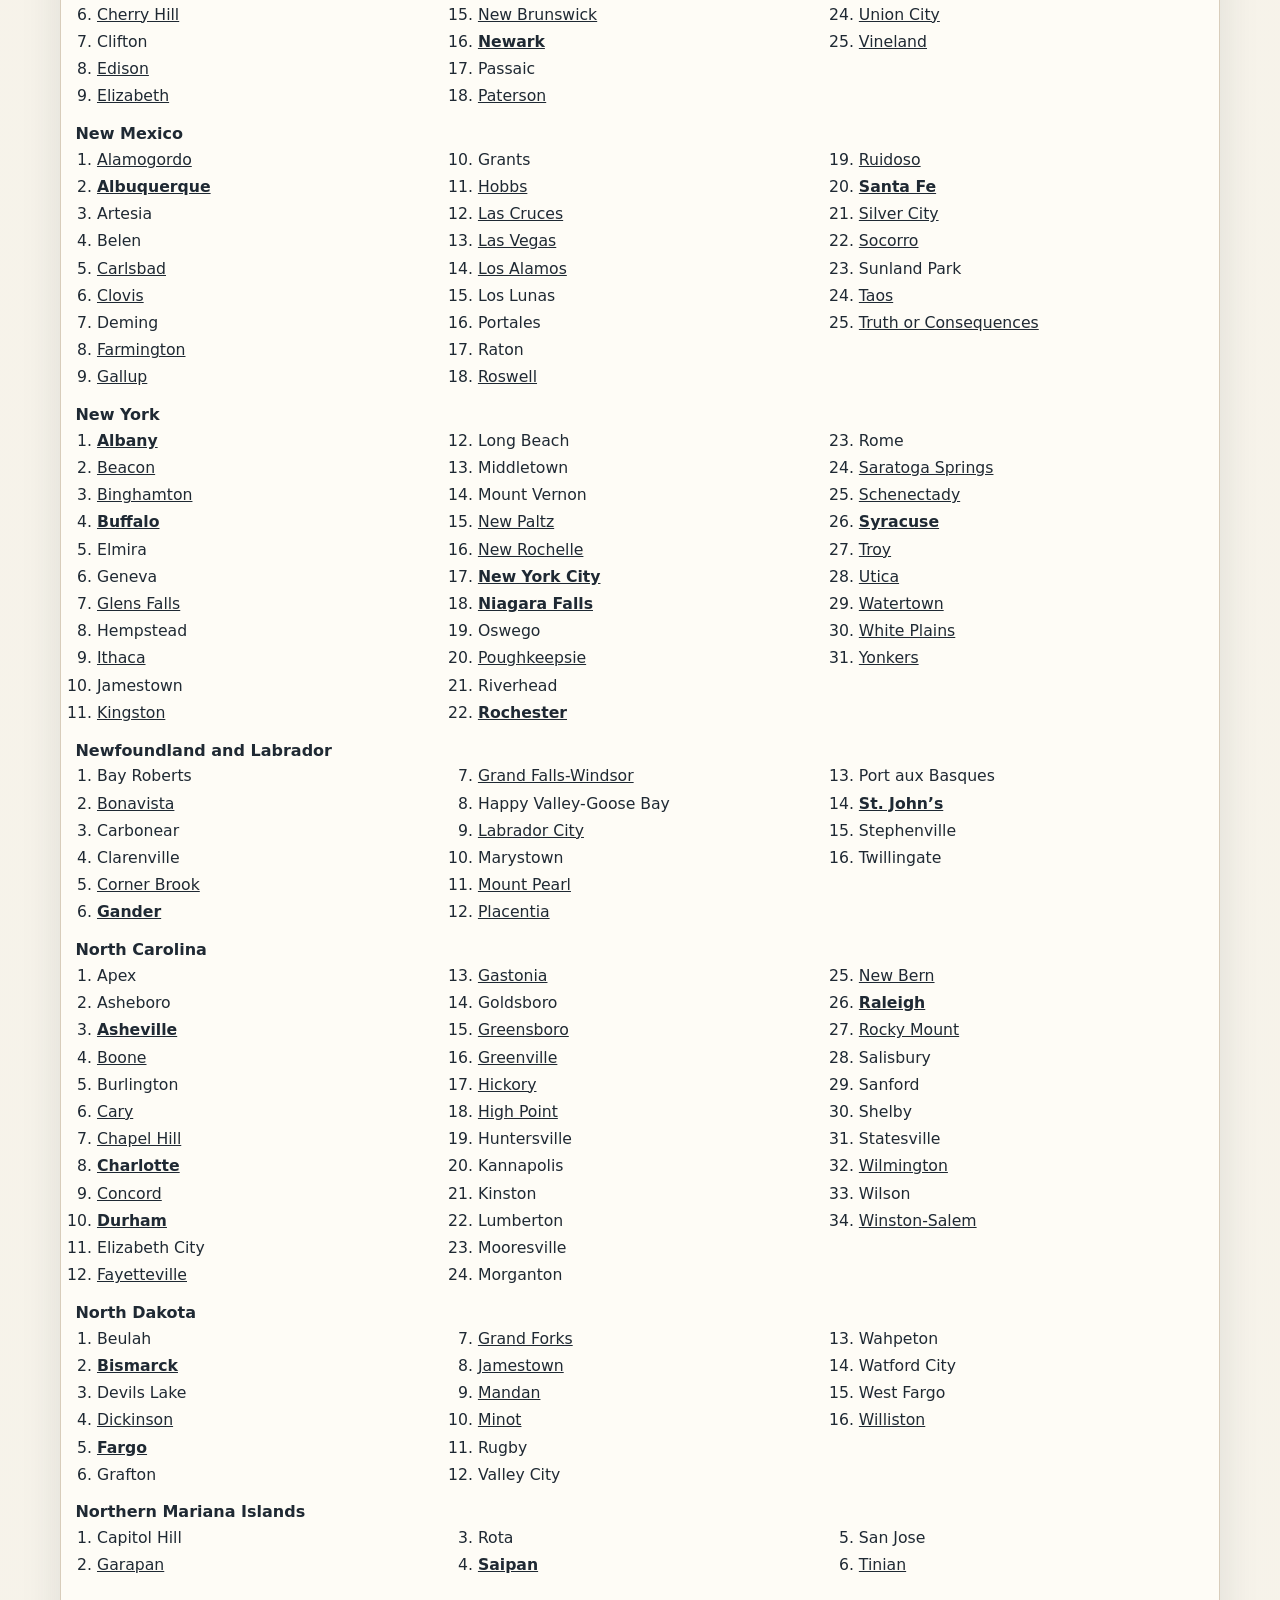
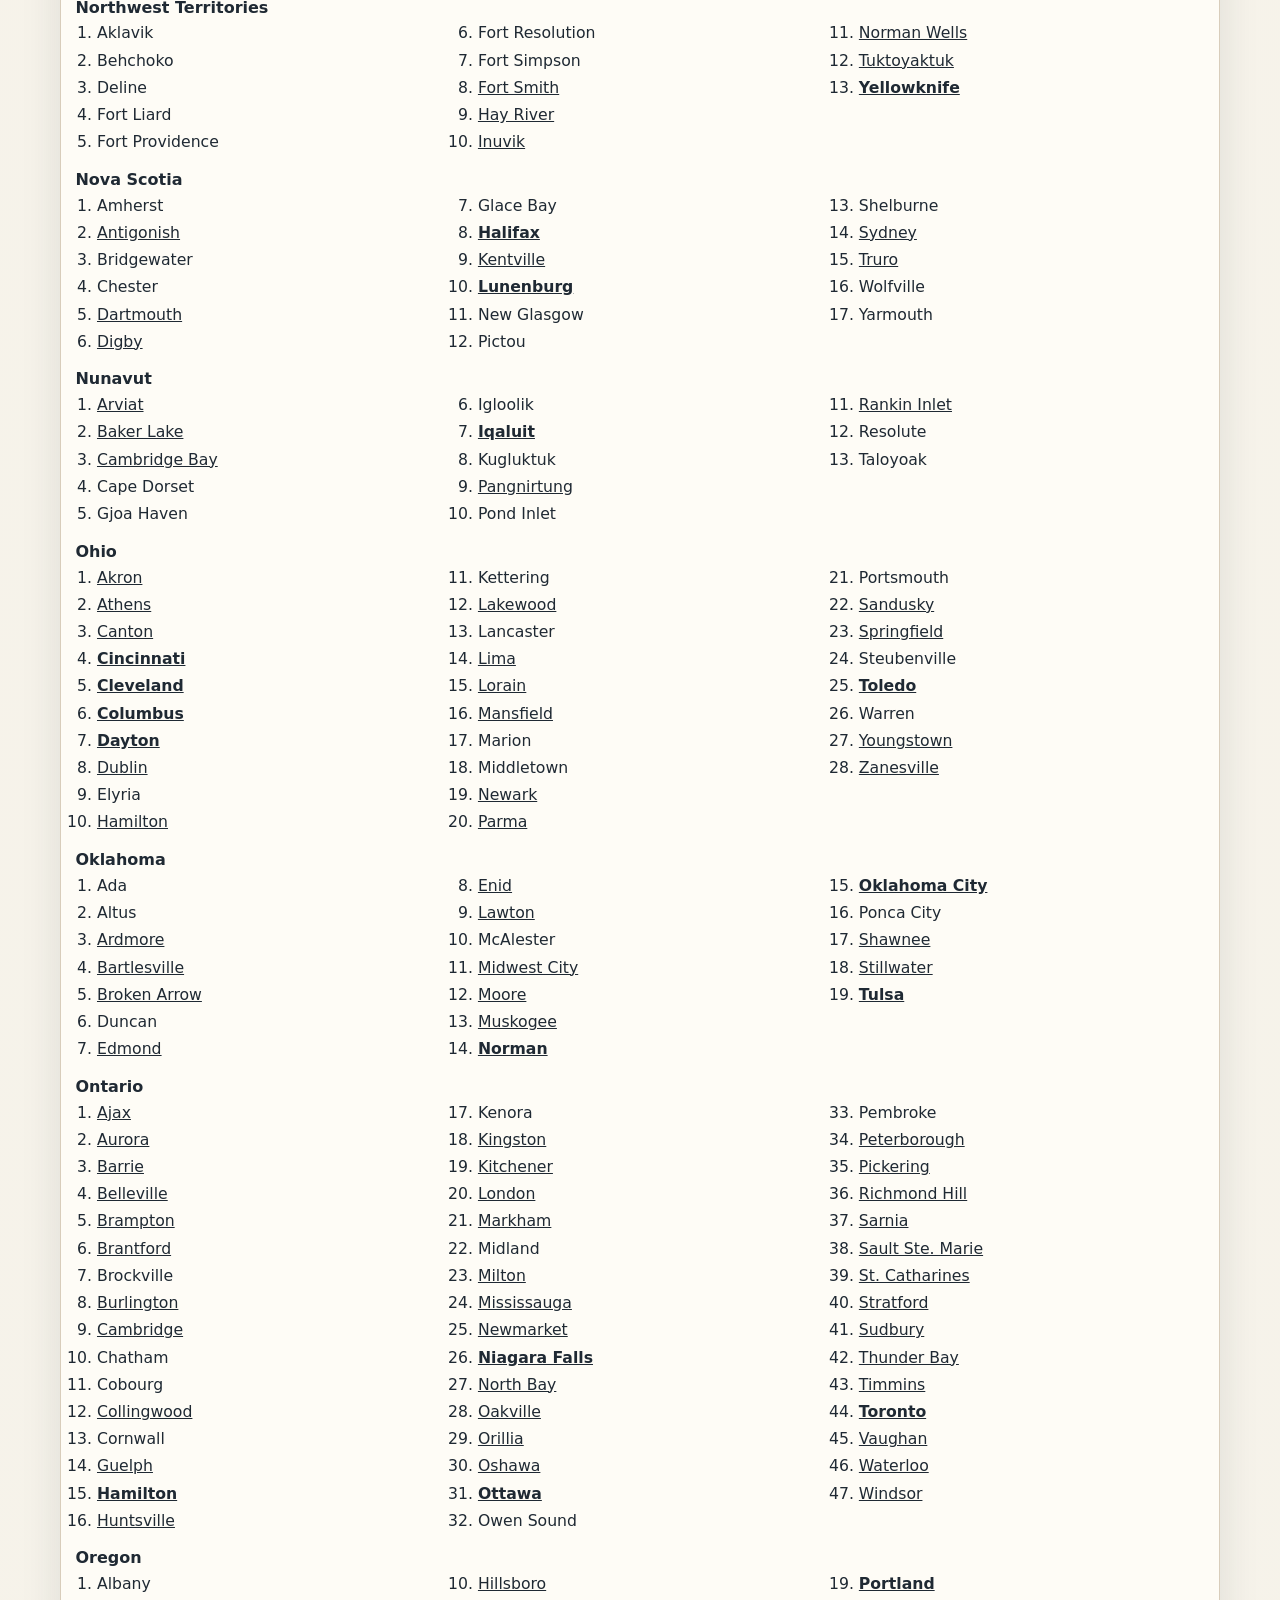
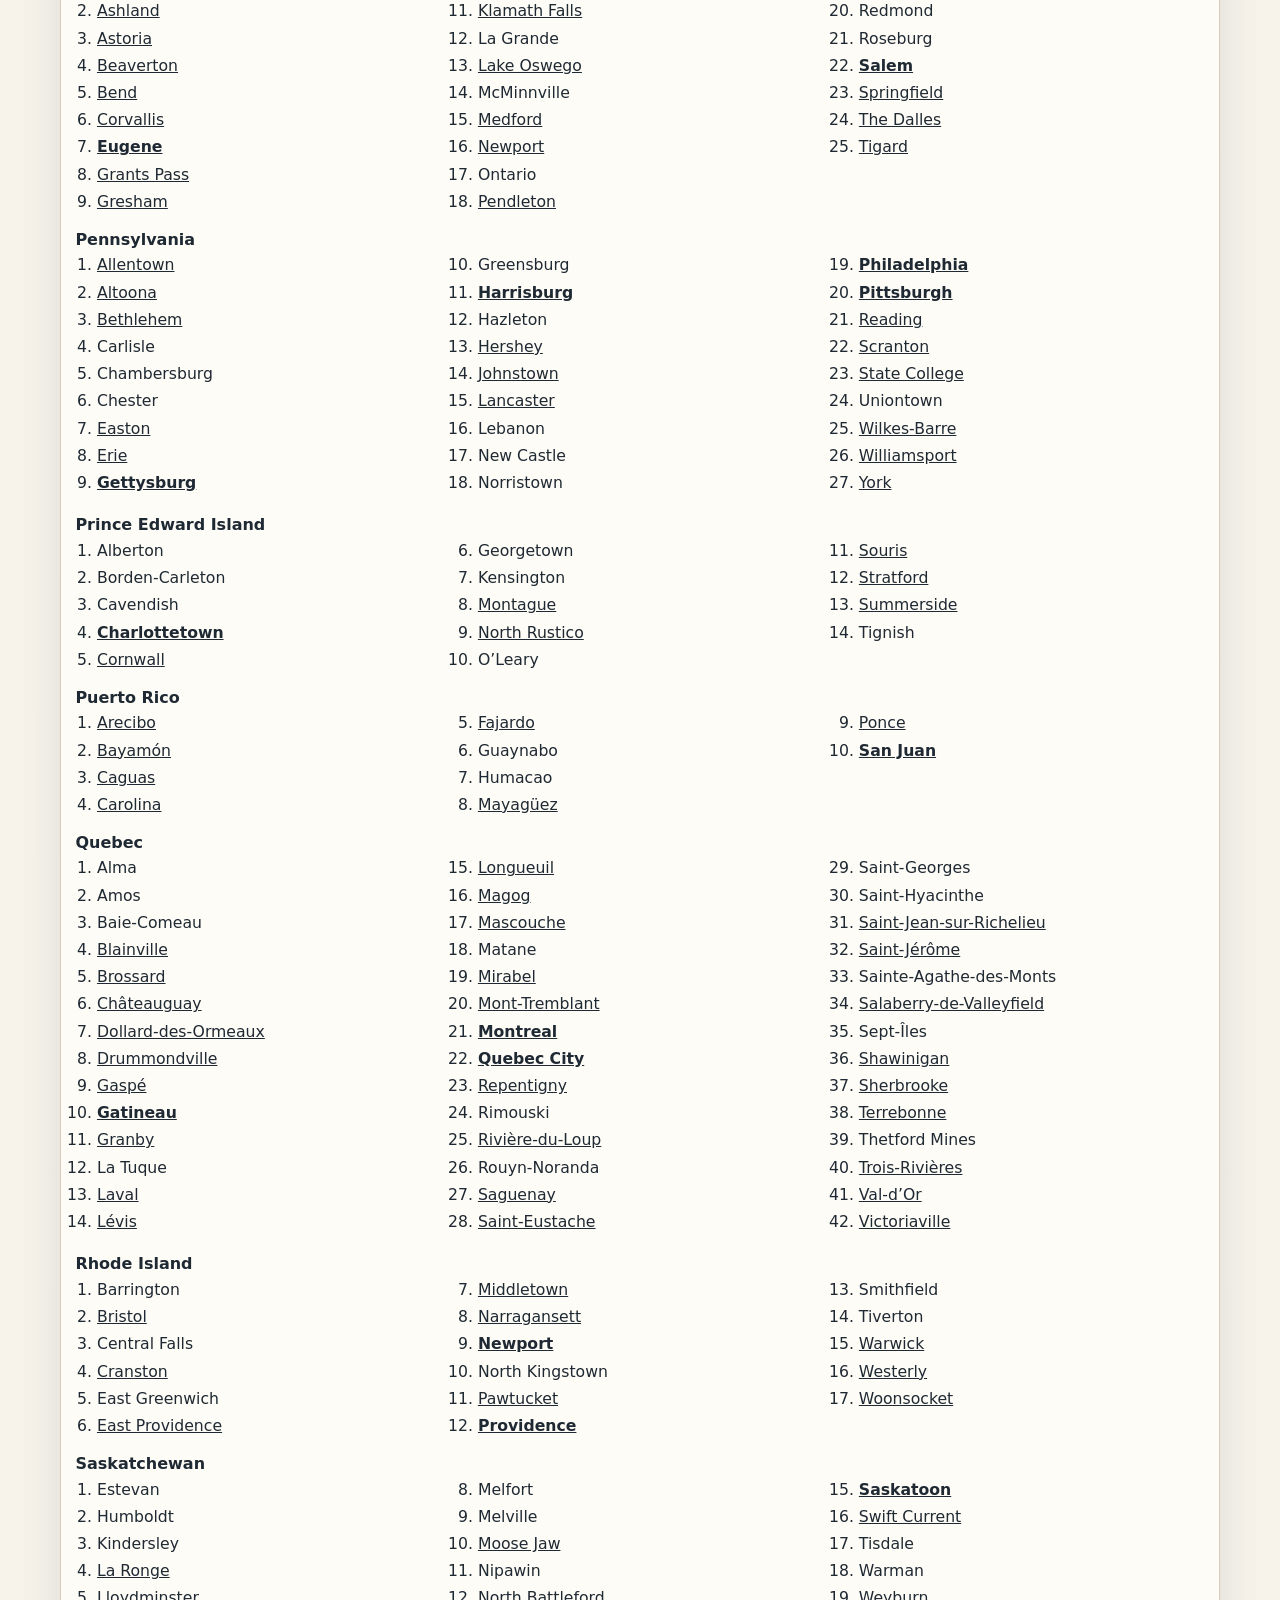
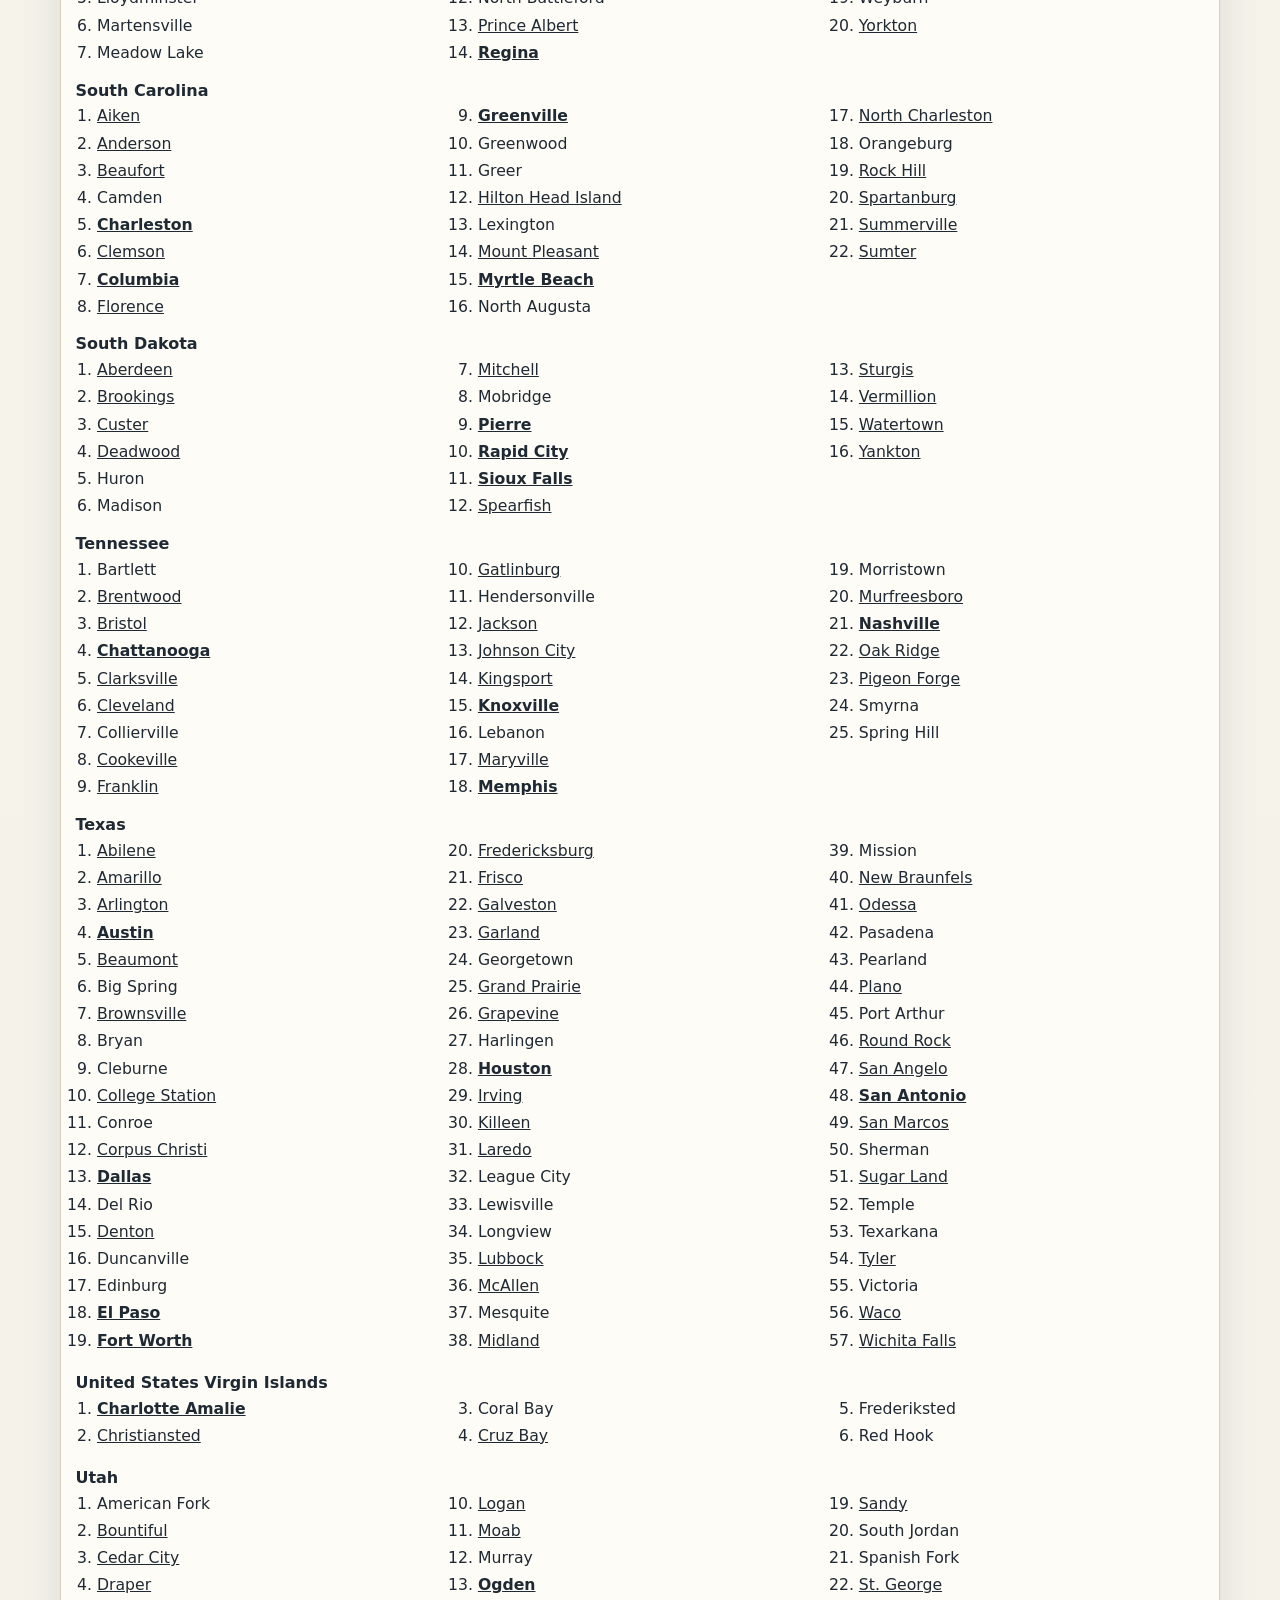
==== commit aab78741: "add 太字" ====
--- a/sources.html
+++ b/sources.html
@@ -30,76 +30,76 @@
         <h3>Alabama</h3>
         <ol class="city-list">
           <li>Anniston</li>
-          <li>Auburn</li>
-          <li>Birmingham</li>
+          <li><u>Auburn</u></li>
+          <li><strong><u>Birmingham</u></strong></li>
           <li>Decatur</li>
-          <li>Dothan</li>
+          <li><u>Dothan</u></li>
           <li>Florence</li>
           <li>Gadsden</li>
-          <li>Hoover</li>
-          <li>Huntsville</li>
+          <li><u>Hoover</u></li>
+          <li><u>Huntsville</u></li>
           <li>Madison</li>
-          <li>Mobile</li>
-          <li>Montgomery</li>
+          <li><strong><u>Mobile</u></strong></li>
+          <li><strong><u>Montgomery</u></strong></li>
           <li>Phenix City</li>
           <li>Prattville</li>
-          <li>Tuscaloosa</li>
+          <li><u>Tuscaloosa</u></li>
           <li>Vestavia Hills</li>
         </ol>
       </section>
       <section class="city-state-group">
         <h3>Alaska</h3>
         <ol class="city-list">
-          <li>Anchorage</li>
-          <li>Bethel</li>
-          <li>Fairbanks</li>
-          <li>Homer</li>
-          <li>Juneau</li>
-          <li>Kenai</li>
-          <li>Ketchikan</li>
-          <li>Kodiak</li>
-          <li>Nome</li>
-          <li>Palmer</li>
-          <li>Seward</li>
-          <li>Sitka</li>
+          <li><strong><u>Anchorage</u></strong></li>
+          <li><u>Bethel</u></li>
+          <li><strong><u>Fairbanks</u></strong></li>
+          <li><u>Homer</u></li>
+          <li><strong><u>Juneau</u></strong></li>
+          <li><u>Kenai</u></li>
+          <li><u>Ketchikan</u></li>
+          <li><u>Kodiak</u></li>
+          <li><u>Nome</u></li>
+          <li><u>Palmer</u></li>
+          <li><u>Seward</u></li>
+          <li><u>Sitka</u></li>
           <li>Soldotna</li>
           <li>Utqiagvik</li>
-          <li>Valdez</li>
-          <li>Wasilla</li>
+          <li><u>Valdez</u></li>
+          <li><u>Wasilla</u></li>
         </ol>
       </section>
       <section class="city-state-group">
         <h3>Alberta</h3>
         <ol class="city-list">
           <li>Airdrie</li>
-          <li>Banff</li>
-          <li>Brooks</li>
-          <li>Calgary</li>
-          <li>Camrose</li>
-          <li>Canmore</li>
-          <li>Chestermere</li>
-          <li>Cochrane</li>
+          <li><strong><u>Banff</u></strong></li>
+          <li><u>Brooks</u></li>
+          <li><strong><u>Calgary</u></strong></li>
+          <li><u>Camrose</u></li>
+          <li><u>Canmore</u></li>
+          <li><u>Chestermere</u></li>
+          <li><u>Cochrane</u></li>
           <li>Cold Lake</li>
-          <li>Drumheller</li>
-          <li>Edmonton</li>
-          <li>Fort McMurray</li>
-          <li>Grande Prairie</li>
+          <li><u>Drumheller</u></li>
+          <li><strong><u>Edmonton</u></strong></li>
+          <li><u>Fort McMurray</u></li>
+          <li><u>Grande Prairie</u></li>
           <li>High River</li>
-          <li>Hinton</li>
-          <li>Jasper</li>
+          <li><u>Hinton</u></li>
+          <li><u>Jasper</u></li>
           <li>Lacombe</li>
-          <li>Leduc</li>
-          <li>Lethbridge</li>
-          <li>Lloydminster</li>
-          <li>Medicine Hat</li>
-          <li>Okotoks</li>
-          <li>Red Deer</li>
-          <li>Sherwood Park</li>
-          <li>Spruce Grove</li>
-          <li>St. Albert</li>
+          <li><u>Leduc</u></li>
+          <li><u>Lethbridge</u></li>
+          <li><u>Lloydminster</u></li>
+          <li><u>Medicine Hat</u></li>
+          <li><u>Okotoks</u></li>
+          <li><u>Red Deer</u></li>
+          <li><u>Sherwood Park</u></li>
+          <li><u>Spruce Grove</u></li>
+          <li><u>St. Albert</u></li>
           <li>Stony Plain</li>
           <li>Strathmore</li>
-          <li>Sylvan Lake</li>
+          <li><u>Sylvan Lake</u></li>
           <li>Taber</li>
           <li>Wetaskiwin</li>
           <li>Whitecourt</li>
@@ -109,10 +109,10 @@
         <h3>American Samoa</h3>
         <ol class="city-list">
           <li>Aua</li>
-          <li>Fagatogo</li>
+          <li><u>Fagatogo</u></li>
           <li>Leone</li>
-          <li>Pago Pago</li>
-          <li>Tafuna</li>
+          <li><strong><u>Pago Pago</u></strong></li>
+          <li><u>Tafuna</u></li>
           <li>Vaitogi</li>
         </ol>
       </section>
@@ -121,236 +121,236 @@
         <ol class="city-list">
           <li>Avondale</li>
           <li>Buckeye</li>
-          <li>Casa Grande</li>
+          <li><u>Casa Grande</u></li>
           <li>Catalina Foothills</li>
-          <li>Chandler</li>
+          <li><u>Chandler</u></li>
           <li>Eloy</li>
-          <li>Flagstaff</li>
-          <li>Gilbert</li>
-          <li>Glendale</li>
+          <li><strong><u>Flagstaff</u></strong></li>
+          <li><u>Gilbert</u></li>
+          <li><u>Glendale</u></li>
           <li>Goodyear</li>
-          <li>Kingman</li>
-          <li>Lake Havasu City</li>
+          <li><u>Kingman</u></li>
+          <li><u>Lake Havasu City</u></li>
           <li>Marana</li>
           <li>Maricopa</li>
-          <li>Mesa</li>
+          <li><u>Mesa</u></li>
           <li>Oro Valley</li>
-          <li>Peoria</li>
-          <li>Phoenix</li>
-          <li>Prescott</li>
+          <li><u>Peoria</u></li>
+          <li><strong><u>Phoenix</u></strong></li>
+          <li><u>Prescott</u></li>
           <li>Prescott Valley</li>
           <li>Queen Creek</li>
-          <li>Scottsdale</li>
-          <li>Sierra Vista</li>
-          <li>Surprise</li>
-          <li>Tempe</li>
-          <li>Tucson</li>
-          <li>Yuma</li>
+          <li><strong><u>Scottsdale</u></strong></li>
+          <li><u>Sierra Vista</u></li>
+          <li><u>Surprise</u></li>
+          <li><u>Tempe</u></li>
+          <li><strong><u>Tucson</u></strong></li>
+          <li><u>Yuma</u></li>
         </ol>
       </section>
       <section class="city-state-group">
         <h3>Arkansas</h3>
         <ol class="city-list">
-          <li>Bentonville</li>
-          <li>Conway</li>
+          <li><u>Bentonville</u></li>
+          <li><u>Conway</u></li>
           <li>El Dorado</li>
-          <li>Fayetteville</li>
-          <li>Fort Smith</li>
-          <li>Hot Springs</li>
-          <li>Jonesboro</li>
-          <li>Little Rock</li>
+          <li><strong><u>Fayetteville</u></strong></li>
+          <li><u>Fort Smith</u></li>
+          <li><u>Hot Springs</u></li>
+          <li><u>Jonesboro</u></li>
+          <li><strong><u>Little Rock</u></strong></li>
           <li>North Little Rock</li>
           <li>Paragould</li>
           <li>Pine Bluff</li>
           <li>Rogers</li>
           <li>Russellville</li>
           <li>Searcy</li>
-          <li>Springdale</li>
+          <li><u>Springdale</u></li>
           <li>Texarkana</li>
         </ol>
       </section>
       <section class="city-state-group">
         <h3>British Columbia</h3>
         <ol class="city-list">
-          <li>Abbotsford</li>
-          <li>Burnaby</li>
-          <li>Campbell River</li>
-          <li>Chilliwack</li>
-          <li>Coquitlam</li>
-          <li>Courtenay</li>
-          <li>Cranbrook</li>
+          <li><u>Abbotsford</u></li>
+          <li><u>Burnaby</u></li>
+          <li><u>Campbell River</u></li>
+          <li><u>Chilliwack</u></li>
+          <li><u>Coquitlam</u></li>
+          <li><u>Courtenay</u></li>
+          <li><u>Cranbrook</u></li>
           <li>Dawson Creek</li>
-          <li>Delta</li>
-          <li>Fort St. John</li>
-          <li>Kamloops</li>
-          <li>Kelowna</li>
-          <li>Langley</li>
-          <li>Maple Ridge</li>
-          <li>Mission</li>
-          <li>Nanaimo</li>
-          <li>New Westminster</li>
-          <li>North Vancouver</li>
-          <li>Parksville</li>
-          <li>Penticton</li>
-          <li>Port Coquitlam</li>
+          <li><u>Delta</u></li>
+          <li><u>Fort St. John</u></li>
+          <li><u>Kamloops</u></li>
+          <li><u>Kelowna</u></li>
+          <li><u>Langley</u></li>
+          <li><u>Maple Ridge</u></li>
+          <li><u>Mission</u></li>
+          <li><u>Nanaimo</u></li>
+          <li><u>New Westminster</u></li>
+          <li><u>North Vancouver</u></li>
+          <li><u>Parksville</u></li>
+          <li><u>Penticton</u></li>
+          <li><u>Port Coquitlam</u></li>
           <li>Powell River</li>
-          <li>Prince George</li>
+          <li><u>Prince George</u></li>
           <li>Quesnel</li>
-          <li>Richmond</li>
-          <li>Salmon Arm</li>
+          <li><u>Richmond</u></li>
+          <li><u>Salmon Arm</u></li>
           <li>Sechelt</li>
-          <li>Squamish</li>
-          <li>Surrey</li>
+          <li><u>Squamish</u></li>
+          <li><u>Surrey</u></li>
           <li>Terrace</li>
-          <li>Tofino</li>
-          <li>Vancouver</li>
-          <li>Vernon</li>
-          <li>Victoria</li>
-          <li>West Vancouver</li>
-          <li>Whistler</li>
+          <li><u>Tofino</u></li>
+          <li><strong><u>Vancouver</u></strong></li>
+          <li><u>Vernon</u></li>
+          <li><strong><u>Victoria</u></strong></li>
+          <li><u>West Vancouver</u></li>
+          <li><strong><u>Whistler</u></strong></li>
           <li>Williams Lake</li>
         </ol>
       </section>
       <section class="city-state-group">
         <h3>California</h3>
         <ol class="city-list">
-          <li>Alameda</li>
+          <li><u>Alameda</u></li>
           <li>Alhambra</li>
-          <li>Anaheim</li>
-          <li>Arcata</li>
-          <li>Bakersfield</li>
-          <li>Berkeley</li>
-          <li>Carlsbad</li>
-          <li>Chico</li>
-          <li>Chula Vista</li>
+          <li><strong><u>Anaheim</u></strong></li>
+          <li><u>Arcata</u></li>
+          <li><u>Bakersfield</u></li>
+          <li><u>Berkeley</u></li>
+          <li><u>Carlsbad</u></li>
+          <li><u>Chico</u></li>
+          <li><u>Chula Vista</u></li>
           <li>Corona</li>
-          <li>Costa Mesa</li>
-          <li>Cupertino</li>
-          <li>Davis</li>
+          <li><u>Costa Mesa</u></li>
+          <li><u>Cupertino</u></li>
+          <li><u>Davis</u></li>
           <li>El Monte</li>
           <li>Encinitas</li>
           <li>Escondido</li>
-          <li>Eureka</li>
+          <li><u>Eureka</u></li>
           <li>Folsom</li>
           <li>Fontana</li>
-          <li>Fremont</li>
-          <li>Fresno</li>
-          <li>Fullerton</li>
+          <li><u>Fremont</u></li>
+          <li><u>Fresno</u></li>
+          <li><u>Fullerton</u></li>
           <li>Garden Grove</li>
-          <li>Glendale</li>
-          <li>Hayward</li>
-          <li>Irvine</li>
+          <li><u>Glendale</u></li>
+          <li><u>Hayward</u></li>
+          <li><u>Irvine</u></li>
           <li>Lancaster</li>
           <li>Livermore</li>
-          <li>Long Beach</li>
-          <li>Los Angeles</li>
-          <li>Merced</li>
-          <li>Modesto</li>
-          <li>Monterey</li>
+          <li><u>Long Beach</u></li>
+          <li><strong><u>Los Angeles</u></strong></li>
+          <li><u>Merced</u></li>
+          <li><u>Modesto</u></li>
+          <li><u>Monterey</u></li>
           <li>Moreno Valley</li>
-          <li>Mountain View</li>
-          <li>Napa</li>
-          <li>Oakland</li>
-          <li>Oceanside</li>
-          <li>Ontario</li>
-          <li>Orange</li>
-          <li>Oxnard</li>
-          <li>Palm Springs</li>
+          <li><u>Mountain View</u></li>
+          <li><u>Napa</u></li>
+          <li><u>Oakland</u></li>
+          <li><u>Oceanside</u></li>
+          <li><u>Ontario</u></li>
+          <li><u>Orange</u></li>
+          <li><u>Oxnard</u></li>
+          <li><u>Palm Springs</u></li>
           <li>Palmdale</li>
-          <li>Pasadena</li>
-          <li>Pomona</li>
+          <li><u>Pasadena</u></li>
+          <li><u>Pomona</u></li>
           <li>Rancho Cucamonga</li>
-          <li>Redding</li>
-          <li>Redlands</li>
-          <li>Redwood City</li>
-          <li>Riverside</li>
-          <li>Roseville</li>
-          <li>Sacramento</li>
-          <li>Salinas</li>
-          <li>San Bernardino</li>
-          <li>San Buenaventura</li>
-          <li>San Diego</li>
-          <li>San Francisco</li>
-          <li>San Jose</li>
-          <li>San Mateo</li>
-          <li>San Rafael</li>
-          <li>Santa Ana</li>
-          <li>Santa Barbara</li>
-          <li>Santa Clara</li>
-          <li>Santa Clarita</li>
-          <li>Santa Cruz</li>
-          <li>Santa Maria</li>
-          <li>Santa Monica</li>
-          <li>Santa Rosa</li>
-          <li>Simi Valley</li>
-          <li>Stockton</li>
-          <li>Sunnyvale</li>
-          <li>Temecula</li>
-          <li>Thousand Oaks</li>
-          <li>Torrance</li>
+          <li><u>Redding</u></li>
+          <li><u>Redlands</u></li>
+          <li><u>Redwood City</u></li>
+          <li><u>Riverside</u></li>
+          <li><u>Roseville</u></li>
+          <li><strong><u>Sacramento</u></strong></li>
+          <li><u>Salinas</u></li>
+          <li><u>San Bernardino</u></li>
+          <li><u>San Buenaventura</u></li>
+          <li><strong><u>San Diego</u></strong></li>
+          <li><strong><u>San Francisco</u></strong></li>
+          <li><strong><u>San Jose</u></strong></li>
+          <li><u>San Mateo</u></li>
+          <li><u>San Rafael</u></li>
+          <li><u>Santa Ana</u></li>
+          <li><u>Santa Barbara</u></li>
+          <li><u>Santa Clara</u></li>
+          <li><u>Santa Clarita</u></li>
+          <li><u>Santa Cruz</u></li>
+          <li><u>Santa Maria</u></li>
+          <li><u>Santa Monica</u></li>
+          <li><u>Santa Rosa</u></li>
+          <li><u>Simi Valley</u></li>
+          <li><u>Stockton</u></li>
+          <li><u>Sunnyvale</u></li>
+          <li><u>Temecula</u></li>
+          <li><u>Thousand Oaks</u></li>
+          <li><u>Torrance</u></li>
           <li>Turlock</li>
-          <li>Vallejo</li>
+          <li><u>Vallejo</u></li>
           <li>Victorville</li>
-          <li>Visalia</li>
-          <li>Walnut Creek</li>
+          <li><u>Visalia</u></li>
+          <li><u>Walnut Creek</u></li>
           <li>Yuba City</li>
         </ol>
       </section>
       <section class="city-state-group">
         <h3>Colorado</h3>
         <ol class="city-list">
-          <li>Arvada</li>
-          <li>Aspen</li>
-          <li>Aurora</li>
-          <li>Boulder</li>
-          <li>Broomfield</li>
-          <li>Castle Rock</li>
+          <li><u>Arvada</u></li>
+          <li><u>Aspen</u></li>
+          <li><u>Aurora</u></li>
+          <li><strong><u>Boulder</u></strong></li>
+          <li><u>Broomfield</u></li>
+          <li><u>Castle Rock</u></li>
           <li>Centennial</li>
-          <li>Colorado Springs</li>
+          <li><strong><u>Colorado Springs</u></strong></li>
           <li>Commerce City</li>
-          <li>Denver</li>
-          <li>Durango</li>
+          <li><strong><u>Denver</u></strong></li>
+          <li><u>Durango</u></li>
           <li>Englewood</li>
-          <li>Fort Collins</li>
-          <li>Grand Junction</li>
-          <li>Greeley</li>
-          <li>Lakewood</li>
-          <li>Littleton</li>
-          <li>Longmont</li>
-          <li>Loveland</li>
+          <li><u>Fort Collins</u></li>
+          <li><u>Grand Junction</u></li>
+          <li><u>Greeley</u></li>
+          <li><u>Lakewood</u></li>
+          <li><u>Littleton</u></li>
+          <li><u>Longmont</u></li>
+          <li><u>Loveland</u></li>
           <li>Montrose</li>
-          <li>Pueblo</li>
+          <li><u>Pueblo</u></li>
           <li>Salida</li>
-          <li>Steamboat Springs</li>
+          <li><u>Steamboat Springs</u></li>
           <li>Sterling</li>
           <li>Thornton</li>
-          <li>Vail</li>
+          <li><u>Vail</u></li>
           <li>Westminster</li>
         </ol>
       </section>
       <section class="city-state-group">
         <h3>Connecticut</h3>
         <ol class="city-list">
-          <li>Bridgeport</li>
+          <li><u>Bridgeport</u></li>
           <li>Bristol</li>
-          <li>Danbury</li>
-          <li>Fairfield</li>
-          <li>Greenwich</li>
+          <li><u>Danbury</u></li>
+          <li><u>Fairfield</u></li>
+          <li><u>Greenwich</u></li>
           <li>Hamden</li>
-          <li>Hartford</li>
+          <li><strong><u>Hartford</u></strong></li>
           <li>Manchester</li>
           <li>Meriden</li>
-          <li>Middletown</li>
+          <li><u>Middletown</u></li>
           <li>Milford</li>
           <li>New Britain</li>
-          <li>New Haven</li>
-          <li>New London</li>
-          <li>Norwalk</li>
+          <li><strong><u>New Haven</u></strong></li>
+          <li><u>New London</u></li>
+          <li><u>Norwalk</u></li>
           <li>Shelton</li>
-          <li>Stamford</li>
+          <li><u>Stamford</u></li>
           <li>Torrington</li>
-          <li>Waterbury</li>
-          <li>West Hartford</li>
+          <li><u>Waterbury</u></li>
+          <li><u>West Hartford</u></li>
         </ol>
       </section>
       <section class="city-state-group">
@@ -359,139 +359,139 @@
           <li>Bethany Beach</li>
           <li>Camden</li>
           <li>Clayton</li>
-          <li>Dover</li>
+          <li><strong><u>Dover</u></strong></li>
           <li>Elsmere</li>
           <li>Georgetown</li>
           <li>Harrington</li>
           <li>Laurel</li>
-          <li>Lewes</li>
-          <li>Middletown</li>
-          <li>Milford</li>
+          <li><u>Lewes</u></li>
+          <li><u>Middletown</u></li>
+          <li><u>Milford</u></li>
           <li>New Castle</li>
-          <li>Newark</li>
-          <li>Rehoboth Beach</li>
-          <li>Seaford</li>
+          <li><u>Newark</u></li>
+          <li><u>Rehoboth Beach</u></li>
+          <li><u>Seaford</u></li>
           <li>Smyrna</li>
-          <li>Wilmington</li>
+          <li><strong><u>Wilmington</u></strong></li>
         </ol>
       </section>
       <section class="city-state-group">
         <h3>District of Columbia</h3>
         <ol class="city-list">
           <li>Adams Morgan</li>
-          <li>Anacostia</li>
-          <li>Capitol Hill</li>
-          <li>Dupont Circle</li>
-          <li>Foggy Bottom</li>
-          <li>Georgetown</li>
+          <li><u>Anacostia</u></li>
+          <li><u>Capitol Hill</u></li>
+          <li><u>Dupont Circle</u></li>
+          <li><u>Foggy Bottom</u></li>
+          <li><strong><u>Georgetown</u></strong></li>
           <li>Navy Yard</li>
           <li>Shaw</li>
           <li>Tenleytown</li>
-          <li>Washington</li>
+          <li><strong><u>Washington</u></strong></li>
         </ol>
       </section>
       <section class="city-state-group">
         <h3>Florida</h3>
         <ol class="city-list">
           <li>Apopka</li>
-          <li>Boca Raton</li>
+          <li><u>Boca Raton</u></li>
           <li>Boynton Beach</li>
-          <li>Bradenton</li>
-          <li>Cape Coral</li>
-          <li>Clearwater</li>
+          <li><u>Bradenton</u></li>
+          <li><u>Cape Coral</u></li>
+          <li><u>Clearwater</u></li>
           <li>Coconut Creek</li>
-          <li>Coral Gables</li>
+          <li><u>Coral Gables</u></li>
           <li>Coral Springs</li>
-          <li>Daytona Beach</li>
+          <li><u>Daytona Beach</u></li>
           <li>Deerfield Beach</li>
           <li>Delray Beach</li>
           <li>Deltona</li>
-          <li>Doral</li>
-          <li>Fort Lauderdale</li>
-          <li>Fort Myers</li>
+          <li><u>Doral</u></li>
+          <li><strong><u>Fort Lauderdale</u></strong></li>
+          <li><u>Fort Myers</u></li>
           <li>Fort Pierce</li>
-          <li>Gainesville</li>
-          <li>Hialeah</li>
-          <li>Hollywood</li>
+          <li><u>Gainesville</u></li>
+          <li><u>Hialeah</u></li>
+          <li><u>Hollywood</u></li>
           <li>Homestead</li>
-          <li>Jacksonville</li>
+          <li><strong><u>Jacksonville</u></strong></li>
           <li>Jupiter</li>
-          <li>Key West</li>
-          <li>Kissimmee</li>
-          <li>Lakeland</li>
+          <li><strong><u>Key West</u></strong></li>
+          <li><u>Kissimmee</u></li>
+          <li><u>Lakeland</u></li>
           <li>Largo</li>
-          <li>Melbourne</li>
-          <li>Miami</li>
+          <li><u>Melbourne</u></li>
+          <li><strong><u>Miami</u></strong></li>
           <li>Miramar</li>
-          <li>Naples</li>
-          <li>Ocala</li>
-          <li>Orlando</li>
-          <li>Palm Bay</li>
+          <li><u>Naples</u></li>
+          <li><u>Ocala</u></li>
+          <li><strong><u>Orlando</u></strong></li>
+          <li><u>Palm Bay</u></li>
           <li>Palm Coast</li>
-          <li>Panama City</li>
-          <li>Pensacola</li>
+          <li><u>Panama City</u></li>
+          <li><u>Pensacola</u></li>
           <li>Plantation</li>
-          <li>Pompano Beach</li>
-          <li>Port St. Lucie</li>
+          <li><u>Pompano Beach</u></li>
+          <li><u>Port St. Lucie</u></li>
           <li>Sanford</li>
-          <li>Sarasota</li>
-          <li>St. Augustine</li>
-          <li>St. Petersburg</li>
-          <li>Tallahassee</li>
+          <li><u>Sarasota</u></li>
+          <li><u>St. Augustine</u></li>
+          <li><strong><u>St. Petersburg</u></strong></li>
+          <li><strong><u>Tallahassee</u></strong></li>
           <li>Tamarac</li>
-          <li>Tampa</li>
-          <li>The Villages</li>
+          <li><strong><u>Tampa</u></strong></li>
+          <li><u>The Villages</u></li>
           <li>Titusville</li>
-          <li>West Palm Beach</li>
+          <li><u>West Palm Beach</u></li>
         </ol>
       </section>
       <section class="city-state-group">
         <h3>Georgia</h3>
         <ol class="city-list">
-          <li>Albany</li>
-          <li>Alpharetta</li>
-          <li>Athens</li>
-          <li>Atlanta</li>
-          <li>Augusta</li>
-          <li>Brunswick</li>
+          <li><u>Albany</u></li>
+          <li><u>Alpharetta</u></li>
+          <li><u>Athens</u></li>
+          <li><strong><u>Atlanta</u></strong></li>
+          <li><strong><u>Augusta</u></strong></li>
+          <li><u>Brunswick</u></li>
           <li>Canton</li>
           <li>Carrollton</li>
           <li>Cartersville</li>
           <li>College Park</li>
-          <li>Columbus</li>
+          <li><u>Columbus</u></li>
           <li>Covington</li>
           <li>Cumming</li>
           <li>Dalton</li>
           <li>Douglasville</li>
           <li>Duluth</li>
-          <li>Gainesville</li>
+          <li><u>Gainesville</u></li>
           <li>Hinesville</li>
           <li>Kennesaw</li>
           <li>LaGrange</li>
           <li>Lawrenceville</li>
-          <li>Macon</li>
-          <li>Marietta</li>
+          <li><u>Macon</u></li>
+          <li><u>Marietta</u></li>
           <li>Milledgeville</li>
           <li>Newnan</li>
           <li>Peachtree City</li>
-          <li>Rome</li>
-          <li>Roswell</li>
-          <li>Sandy Springs</li>
-          <li>Savannah</li>
-          <li>Statesboro</li>
+          <li><u>Rome</u></li>
+          <li><u>Roswell</u></li>
+          <li><u>Sandy Springs</u></li>
+          <li><strong><u>Savannah</u></strong></li>
+          <li><u>Statesboro</u></li>
           <li>Tifton</li>
-          <li>Valdosta</li>
-          <li>Warner Robins</li>
+          <li><u>Valdosta</u></li>
+          <li><u>Warner Robins</u></li>
         </ol>
       </section>
       <section class="city-state-group">
         <h3>Guam</h3>
         <ol class="city-list">
           <li>Barrigada</li>
-          <li>Dededo</li>
-          <li>Hagåtña</li>
+          <li><u>Dededo</u></li>
+          <li><strong><u>Hagåtña</u></strong></li>
           <li>Mangilao</li>
-          <li>Tamuning</li>
+          <li><u>Tamuning</u></li>
           <li>Yigo</li>
         </ol>
       </section>
@@ -499,423 +499,423 @@
         <h3>Hawaii</h3>
         <ol class="city-list">
           <li>Ewa Beach</li>
-          <li>Haleiwa</li>
-          <li>Hilo</li>
-          <li>Honolulu</li>
-          <li>Kahului</li>
-          <li>Kailua</li>
-          <li>Kailua-Kona</li>
-          <li>Kaneohe</li>
+          <li><u>Haleiwa</u></li>
+          <li><strong><u>Hilo</u></strong></li>
+          <li><strong><u>Honolulu</u></strong></li>
+          <li><u>Kahului</u></li>
+          <li><u>Kailua</u></li>
+          <li><strong><u>Kailua-Kona</u></strong></li>
+          <li><u>Kaneohe</u></li>
           <li>Kapaa</li>
-          <li>Kapolei</li>
-          <li>Kihei</li>
-          <li>Lahaina</li>
-          <li>Lihue</li>
-          <li>Mililani</li>
-          <li>Pearl City</li>
+          <li><u>Kapolei</u></li>
+          <li><u>Kihei</u></li>
+          <li><u>Lahaina</u></li>
+          <li><u>Lihue</u></li>
+          <li><u>Mililani</u></li>
+          <li><u>Pearl City</u></li>
           <li>Wahiawa</li>
-          <li>Wailuku</li>
+          <li><u>Wailuku</u></li>
           <li>Waimea</li>
-          <li>Waipahu</li>
+          <li><u>Waipahu</u></li>
         </ol>
       </section>
       <section class="city-state-group">
         <h3>Idaho</h3>
         <ol class="city-list">
           <li>Blackfoot</li>
-          <li>Boise</li>
+          <li><strong><u>Boise</u></strong></li>
           <li>Burley</li>
-          <li>Caldwell</li>
-          <li>Coeur d’Alene</li>
-          <li>Eagle</li>
+          <li><u>Caldwell</u></li>
+          <li><u>Coeur d’Alene</u></li>
+          <li><u>Eagle</u></li>
           <li>Garden City</li>
           <li>Hailey</li>
-          <li>Idaho Falls</li>
+          <li><strong><u>Idaho Falls</u></strong></li>
           <li>Kuna</li>
-          <li>Lewiston</li>
-          <li>McCall</li>
-          <li>Meridian</li>
-          <li>Moscow</li>
+          <li><u>Lewiston</u></li>
+          <li><u>McCall</u></li>
+          <li><u>Meridian</u></li>
+          <li><u>Moscow</u></li>
           <li>Mountain Home</li>
-          <li>Nampa</li>
-          <li>Pocatello</li>
-          <li>Post Falls</li>
-          <li>Rexburg</li>
-          <li>Sandpoint</li>
-          <li>Sun Valley</li>
-          <li>Twin Falls</li>
+          <li><u>Nampa</u></li>
+          <li><u>Pocatello</u></li>
+          <li><u>Post Falls</u></li>
+          <li><u>Rexburg</u></li>
+          <li><u>Sandpoint</u></li>
+          <li><u>Sun Valley</u></li>
+          <li><u>Twin Falls</u></li>
         </ol>
       </section>
       <section class="city-state-group">
         <h3>Illinois</h3>
         <ol class="city-list">
-          <li>Arlington Heights</li>
-          <li>Aurora</li>
-          <li>Bloomington</li>
-          <li>Carbondale</li>
-          <li>Champaign</li>
-          <li>Chicago</li>
+          <li><u>Arlington Heights</u></li>
+          <li><u>Aurora</u></li>
+          <li><u>Bloomington</u></li>
+          <li><u>Carbondale</u></li>
+          <li><u>Champaign</u></li>
+          <li><strong><u>Chicago</u></strong></li>
           <li>Danville</li>
-          <li>Decatur</li>
+          <li><u>Decatur</u></li>
           <li>DeKalb</li>
-          <li>Elgin</li>
-          <li>Evanston</li>
-          <li>Galena</li>
-          <li>Joliet</li>
+          <li><u>Elgin</u></li>
+          <li><u>Evanston</u></li>
+          <li><u>Galena</u></li>
+          <li><u>Joliet</u></li>
           <li>Moline</li>
-          <li>Naperville</li>
-          <li>Normal</li>
-          <li>Oak Park</li>
-          <li>Peoria</li>
+          <li><u>Naperville</u></li>
+          <li><u>Normal</u></li>
+          <li><u>Oak Park</u></li>
+          <li><u>Peoria</u></li>
           <li>Quincy</li>
           <li>Rock Island</li>
-          <li>Rockford</li>
-          <li>Schaumburg</li>
+          <li><u>Rockford</u></li>
+          <li><u>Schaumburg</u></li>
           <li>Skokie</li>
-          <li>Springfield</li>
-          <li>Waukegan</li>
+          <li><strong><u>Springfield</u></strong></li>
+          <li><u>Waukegan</u></li>
         </ol>
       </section>
       <section class="city-state-group">
         <h3>Indiana</h3>
         <ol class="city-list">
           <li>Anderson</li>
-          <li>Bloomington</li>
-          <li>Carmel</li>
+          <li><u>Bloomington</u></li>
+          <li><u>Carmel</u></li>
           <li>Columbus</li>
-          <li>Elkhart</li>
-          <li>Evansville</li>
-          <li>Fishers</li>
-          <li>Fort Wayne</li>
-          <li>Gary</li>
-          <li>Indianapolis</li>
-          <li>Kokomo</li>
-          <li>Lafayette</li>
-          <li>Muncie</li>
+          <li><u>Elkhart</u></li>
+          <li><u>Evansville</u></li>
+          <li><u>Fishers</u></li>
+          <li><strong><u>Fort Wayne</u></strong></li>
+          <li><u>Gary</u></li>
+          <li><strong><u>Indianapolis</u></strong></li>
+          <li><u>Kokomo</u></li>
+          <li><u>Lafayette</u></li>
+          <li><u>Muncie</u></li>
           <li>Noblesville</li>
-          <li>South Bend</li>
-          <li>Terre Haute</li>
+          <li><strong><u>South Bend</u></strong></li>
+          <li><u>Terre Haute</u></li>
         </ol>
       </section>
       <section class="city-state-group">
         <h3>Iowa</h3>
         <ol class="city-list">
-          <li>Ames</li>
+          <li><u>Ames</u></li>
           <li>Ankeny</li>
           <li>Bettendorf</li>
-          <li>Cedar Falls</li>
-          <li>Cedar Rapids</li>
-          <li>Council Bluffs</li>
-          <li>Davenport</li>
-          <li>Des Moines</li>
-          <li>Dubuque</li>
+          <li><u>Cedar Falls</u></li>
+          <li><strong><u>Cedar Rapids</u></strong></li>
+          <li><u>Council Bluffs</u></li>
+          <li><u>Davenport</u></li>
+          <li><strong><u>Des Moines</u></strong></li>
+          <li><u>Dubuque</u></li>
           <li>Fort Dodge</li>
-          <li>Iowa City</li>
+          <li><u>Iowa City</u></li>
           <li>Mason City</li>
           <li>Ottumwa</li>
-          <li>Sioux City</li>
-          <li>Waterloo</li>
-          <li>West Des Moines</li>
+          <li><u>Sioux City</u></li>
+          <li><u>Waterloo</u></li>
+          <li><u>West Des Moines</u></li>
         </ol>
       </section>
       <section class="city-state-group">
         <h3>Kansas</h3>
         <ol class="city-list">
-          <li>Dodge City</li>
+          <li><u>Dodge City</u></li>
           <li>Emporia</li>
-          <li>Garden City</li>
+          <li><u>Garden City</u></li>
           <li>Hays</li>
-          <li>Hutchinson</li>
-          <li>Kansas City</li>
-          <li>Lawrence</li>
-          <li>Leavenworth</li>
+          <li><u>Hutchinson</u></li>
+          <li><strong><u>Kansas City</u></strong></li>
+          <li><u>Lawrence</u></li>
+          <li><u>Leavenworth</u></li>
           <li>Lenexa</li>
-          <li>Manhattan</li>
-          <li>Olathe</li>
-          <li>Overland Park</li>
+          <li><u>Manhattan</u></li>
+          <li><u>Olathe</u></li>
+          <li><u>Overland Park</u></li>
           <li>Pittsburg</li>
-          <li>Salina</li>
-          <li>Topeka</li>
-          <li>Wichita</li>
+          <li><u>Salina</u></li>
+          <li><strong><u>Topeka</u></strong></li>
+          <li><strong><u>Wichita</u></strong></li>
         </ol>
       </section>
       <section class="city-state-group">
         <h3>Kentucky</h3>
         <ol class="city-list">
           <li>Ashland</li>
-          <li>Berea</li>
-          <li>Bowling Green</li>
-          <li>Covington</li>
-          <li>Danville</li>
-          <li>Elizabethtown</li>
-          <li>Florence</li>
-          <li>Frankfort</li>
+          <li><u>Berea</u></li>
+          <li><u>Bowling Green</u></li>
+          <li><u>Covington</u></li>
+          <li><u>Danville</u></li>
+          <li><u>Elizabethtown</u></li>
+          <li><u>Florence</u></li>
+          <li><u>Frankfort</u></li>
           <li>Hopkinsville</li>
-          <li>Lexington</li>
-          <li>Louisville</li>
+          <li><strong><u>Lexington</u></strong></li>
+          <li><strong><u>Louisville</u></strong></li>
           <li>Murray</li>
-          <li>Owensboro</li>
-          <li>Paducah</li>
-          <li>Richmond</li>
+          <li><u>Owensboro</u></li>
+          <li><u>Paducah</u></li>
+          <li><u>Richmond</u></li>
           <li>Somerset</li>
         </ol>
       </section>
       <section class="city-state-group">
         <h3>Louisiana</h3>
         <ol class="city-list">
-          <li>Alexandria</li>
-          <li>Baton Rouge</li>
-          <li>Bossier City</li>
-          <li>Hammond</li>
-          <li>Houma</li>
+          <li><u>Alexandria</u></li>
+          <li><strong><u>Baton Rouge</u></strong></li>
+          <li><u>Bossier City</u></li>
+          <li><u>Hammond</u></li>
+          <li><u>Houma</u></li>
           <li>Kenner</li>
-          <li>Lafayette</li>
-          <li>Lake Charles</li>
-          <li>Mandeville</li>
-          <li>Monroe</li>
+          <li><u>Lafayette</u></li>
+          <li><u>Lake Charles</u></li>
+          <li><u>Mandeville</u></li>
+          <li><u>Monroe</u></li>
           <li>Morgan City</li>
-          <li>Natchitoches</li>
-          <li>New Orleans</li>
+          <li><u>Natchitoches</u></li>
+          <li><strong><u>New Orleans</u></strong></li>
           <li>Opelousas</li>
-          <li>Ruston</li>
-          <li>Shreveport</li>
-          <li>Slidell</li>
+          <li><u>Ruston</u></li>
+          <li><strong><u>Shreveport</u></strong></li>
+          <li><u>Slidell</u></li>
           <li>Sulphur</li>
-          <li>Thibodaux</li>
+          <li><u>Thibodaux</u></li>
         </ol>
       </section>
       <section class="city-state-group">
         <h3>Maine</h3>
         <ol class="city-list">
-          <li>Auburn</li>
-          <li>Augusta</li>
-          <li>Bangor</li>
-          <li>Bar Harbor</li>
-          <li>Bath</li>
-          <li>Belfast</li>
-          <li>Biddeford</li>
-          <li>Brunswick</li>
-          <li>Ellsworth</li>
-          <li>Kennebunkport</li>
-          <li>Lewiston</li>
-          <li>Portland</li>
+          <li><u>Auburn</u></li>
+          <li><strong><u>Augusta</u></strong></li>
+          <li><strong><u>Bangor</u></strong></li>
+          <li><u>Bar Harbor</u></li>
+          <li><u>Bath</u></li>
+          <li><u>Belfast</u></li>
+          <li><u>Biddeford</u></li>
+          <li><u>Brunswick</u></li>
+          <li><u>Ellsworth</u></li>
+          <li><u>Kennebunkport</u></li>
+          <li><u>Lewiston</u></li>
+          <li><strong><u>Portland</u></strong></li>
           <li>Presque Isle</li>
-          <li>Rockland</li>
-          <li>South Portland</li>
-          <li>Waterville</li>
+          <li><u>Rockland</u></li>
+          <li><u>South Portland</u></li>
+          <li><u>Waterville</u></li>
         </ol>
       </section>
       <section class="city-state-group">
         <h3>Manitoba</h3>
         <ol class="city-list">
           <li>Altona</li>
-          <li>Brandon</li>
+          <li><u>Brandon</u></li>
           <li>Carman</li>
-          <li>Churchill</li>
+          <li><strong><u>Churchill</u></strong></li>
           <li>Dauphin</li>
           <li>Flin Flon</li>
-          <li>Gimli</li>
+          <li><u>Gimli</u></li>
           <li>Morden</li>
           <li>Neepawa</li>
           <li>Niverville</li>
-          <li>Portage la Prairie</li>
+          <li><u>Portage la Prairie</u></li>
           <li>Selkirk</li>
-          <li>Steinbach</li>
+          <li><u>Steinbach</u></li>
           <li>Stonewall</li>
           <li>Swan River</li>
           <li>The Pas</li>
-          <li>Thompson</li>
+          <li><u>Thompson</u></li>
           <li>Virden</li>
           <li>Winkler</li>
-          <li>Winnipeg</li>
+          <li><strong><u>Winnipeg</u></strong></li>
         </ol>
       </section>
       <section class="city-state-group">
         <h3>Maryland</h3>
         <ol class="city-list">
-          <li>Annapolis</li>
-          <li>Baltimore</li>
+          <li><strong><u>Annapolis</u></strong></li>
+          <li><strong><u>Baltimore</u></strong></li>
           <li>Bel Air</li>
-          <li>Bethesda</li>
-          <li>Bowie</li>
-          <li>College Park</li>
-          <li>Cumberland</li>
+          <li><u>Bethesda</u></li>
+          <li><u>Bowie</u></li>
+          <li><u>College Park</u></li>
+          <li><u>Cumberland</u></li>
           <li>Elkton</li>
-          <li>Frederick</li>
-          <li>Gaithersburg</li>
+          <li><u>Frederick</u></li>
+          <li><u>Gaithersburg</u></li>
           <li>Greenbelt</li>
-          <li>Hagerstown</li>
-          <li>Laurel</li>
-          <li>Ocean City</li>
-          <li>Rockville</li>
-          <li>Salisbury</li>
-          <li>Silver Spring</li>
-          <li>Towson</li>
+          <li><u>Hagerstown</u></li>
+          <li><u>Laurel</u></li>
+          <li><u>Ocean City</u></li>
+          <li><u>Rockville</u></li>
+          <li><u>Salisbury</u></li>
+          <li><u>Silver Spring</u></li>
+          <li><u>Towson</u></li>
         </ol>
       </section>
       <section class="city-state-group">
         <h3>Massachusetts</h3>
         <ol class="city-list">
-          <li>Amherst</li>
+          <li><u>Amherst</u></li>
           <li>Barnstable</li>
           <li>Beverly</li>
-          <li>Boston</li>
+          <li><strong><u>Boston</u></strong></li>
           <li>Brockton</li>
-          <li>Cambridge</li>
-          <li>Fall River</li>
+          <li><strong><u>Cambridge</u></strong></li>
+          <li><u>Fall River</u></li>
           <li>Fitchburg</li>
-          <li>Framingham</li>
-          <li>Gloucester</li>
+          <li><u>Framingham</u></li>
+          <li><u>Gloucester</u></li>
           <li>Haverhill</li>
           <li>Lawrence</li>
-          <li>Lexington</li>
-          <li>Lowell</li>
+          <li><u>Lexington</u></li>
+          <li><u>Lowell</u></li>
           <li>Lynn</li>
-          <li>New Bedford</li>
-          <li>Newton</li>
-          <li>Northampton</li>
-          <li>Pittsfield</li>
-          <li>Plymouth</li>
-          <li>Quincy</li>
-          <li>Salem</li>
-          <li>Somerville</li>
-          <li>Springfield</li>
-          <li>Waltham</li>
-          <li>Worcester</li>
+          <li><u>New Bedford</u></li>
+          <li><u>Newton</u></li>
+          <li><u>Northampton</u></li>
+          <li><u>Pittsfield</u></li>
+          <li><u>Plymouth</u></li>
+          <li><u>Quincy</u></li>
+          <li><strong><u>Salem</u></strong></li>
+          <li><u>Somerville</u></li>
+          <li><u>Springfield</u></li>
+          <li><u>Waltham</u></li>
+          <li><u>Worcester</u></li>
         </ol>
       </section>
       <section class="city-state-group">
         <h3>Michigan</h3>
         <ol class="city-list">
           <li>Adrian</li>
-          <li>Ann Arbor</li>
-          <li>Battle Creek</li>
-          <li>Bay City</li>
+          <li><strong><u>Ann Arbor</u></strong></li>
+          <li><u>Battle Creek</u></li>
+          <li><u>Bay City</u></li>
           <li>Benton Harbor</li>
-          <li>Dearborn</li>
-          <li>Detroit</li>
-          <li>East Lansing</li>
+          <li><u>Dearborn</u></li>
+          <li><strong><u>Detroit</u></strong></li>
+          <li><u>East Lansing</u></li>
           <li>Farmington Hills</li>
-          <li>Flint</li>
-          <li>Grand Rapids</li>
-          <li>Holland</li>
+          <li><u>Flint</u></li>
+          <li><strong><u>Grand Rapids</u></strong></li>
+          <li><u>Holland</u></li>
           <li>Jackson</li>
-          <li>Kalamazoo</li>
-          <li>Lansing</li>
-          <li>Livonia</li>
-          <li>Marquette</li>
-          <li>Midland</li>
+          <li><u>Kalamazoo</u></li>
+          <li><strong><u>Lansing</u></strong></li>
+          <li><u>Livonia</u></li>
+          <li><u>Marquette</u></li>
+          <li><u>Midland</u></li>
           <li>Mount Pleasant</li>
-          <li>Muskegon</li>
-          <li>Pontiac</li>
-          <li>Port Huron</li>
-          <li>Royal Oak</li>
-          <li>Saginaw</li>
+          <li><u>Muskegon</u></li>
+          <li><u>Pontiac</u></li>
+          <li><u>Port Huron</u></li>
+          <li><u>Royal Oak</u></li>
+          <li><u>Saginaw</u></li>
           <li>Southfield</li>
-          <li>Traverse City</li>
-          <li>Warren</li>
+          <li><u>Traverse City</u></li>
+          <li><u>Warren</u></li>
         </ol>
       </section>
       <section class="city-state-group">
         <h3>Minnesota</h3>
         <ol class="city-list">
           <li>Apple Valley</li>
-          <li>Bemidji</li>
+          <li><u>Bemidji</u></li>
           <li>Blaine</li>
-          <li>Bloomington</li>
-          <li>Brainerd</li>
+          <li><u>Bloomington</u></li>
+          <li><u>Brainerd</u></li>
           <li>Burnsville</li>
-          <li>Duluth</li>
-          <li>Eagan</li>
-          <li>Eden Prairie</li>
-          <li>Edina</li>
-          <li>Ely</li>
-          <li>Hibbing</li>
-          <li>Mankato</li>
-          <li>Maple Grove</li>
-          <li>Minneapolis</li>
-          <li>Minnetonka</li>
-          <li>Moorhead</li>
-          <li>Rochester</li>
-          <li>Saint Paul</li>
-          <li>St. Cloud</li>
-          <li>Stillwater</li>
-          <li>Winona</li>
-          <li>Woodbury</li>
+          <li><strong><u>Duluth</u></strong></li>
+          <li><u>Eagan</u></li>
+          <li><u>Eden Prairie</u></li>
+          <li><u>Edina</u></li>
+          <li><u>Ely</u></li>
+          <li><u>Hibbing</u></li>
+          <li><u>Mankato</u></li>
+          <li><u>Maple Grove</u></li>
+          <li><strong><u>Minneapolis</u></strong></li>
+          <li><u>Minnetonka</u></li>
+          <li><u>Moorhead</u></li>
+          <li><u>Rochester</u></li>
+          <li><strong><u>Saint Paul</u></strong></li>
+          <li><u>St. Cloud</u></li>
+          <li><u>Stillwater</u></li>
+          <li><u>Winona</u></li>
+          <li><u>Woodbury</u></li>
         </ol>
       </section>
       <section class="city-state-group">
         <h3>Mississippi</h3>
         <ol class="city-list">
-          <li>Biloxi</li>
-          <li>Clarksdale</li>
+          <li><strong><u>Biloxi</u></strong></li>
+          <li><u>Clarksdale</u></li>
           <li>Corinth</li>
-          <li>Greenville</li>
-          <li>Gulfport</li>
-          <li>Hattiesburg</li>
-          <li>Jackson</li>
-          <li>Laurel</li>
-          <li>Meridian</li>
-          <li>Natchez</li>
-          <li>Oxford</li>
-          <li>Ridgeland</li>
-          <li>Southaven</li>
-          <li>Starkville</li>
-          <li>Tupelo</li>
-          <li>Vicksburg</li>
+          <li><u>Greenville</u></li>
+          <li><u>Gulfport</u></li>
+          <li><u>Hattiesburg</u></li>
+          <li><strong><u>Jackson</u></strong></li>
+          <li><u>Laurel</u></li>
+          <li><u>Meridian</u></li>
+          <li><u>Natchez</u></li>
+          <li><u>Oxford</u></li>
+          <li><u>Ridgeland</u></li>
+          <li><u>Southaven</u></li>
+          <li><u>Starkville</u></li>
+          <li><u>Tupelo</u></li>
+          <li><u>Vicksburg</u></li>
         </ol>
       </section>
       <section class="city-state-group">
         <h3>Missouri</h3>
         <ol class="city-list">
-          <li>Blue Springs</li>
-          <li>Branson</li>
-          <li>Cape Girardeau</li>
-          <li>Chesterfield</li>
-          <li>Columbia</li>
-          <li>Florissant</li>
-          <li>Hannibal</li>
-          <li>Independence</li>
-          <li>Jefferson City</li>
-          <li>Joplin</li>
-          <li>Kansas City</li>
+          <li><u>Blue Springs</u></li>
+          <li><u>Branson</u></li>
+          <li><u>Cape Girardeau</u></li>
+          <li><u>Chesterfield</u></li>
+          <li><u>Columbia</u></li>
+          <li><u>Florissant</u></li>
+          <li><u>Hannibal</u></li>
+          <li><u>Independence</u></li>
+          <li><u>Jefferson City</u></li>
+          <li><u>Joplin</u></li>
+          <li><strong><u>Kansas City</u></strong></li>
           <li>Kirkwood</li>
-          <li>Lee’s Summit</li>
-          <li>O’Fallon</li>
+          <li><u>Lee’s Summit</u></li>
+          <li><u>O’Fallon</u></li>
           <li>Raytown</li>
           <li>Rolla</li>
-          <li>Springfield</li>
-          <li>St. Charles</li>
-          <li>St. Joseph</li>
-          <li>St. Louis</li>
+          <li><strong><u>Springfield</u></strong></li>
+          <li><u>St. Charles</u></li>
+          <li><u>St. Joseph</u></li>
+          <li><strong><u>St. Louis</u></strong></li>
           <li>St. Peters</li>
         </ol>
       </section>
       <section class="city-state-group">
         <h3>Montana</h3>
         <ol class="city-list">
-          <li>Anaconda</li>
+          <li><u>Anaconda</u></li>
           <li>Belgrade</li>
-          <li>Big Sky</li>
-          <li>Billings</li>
-          <li>Bozeman</li>
-          <li>Butte</li>
-          <li>Columbia Falls</li>
+          <li><u>Big Sky</u></li>
+          <li><strong><u>Billings</u></strong></li>
+          <li><u>Bozeman</u></li>
+          <li><u>Butte</u></li>
+          <li><u>Columbia Falls</u></li>
           <li>Dillon</li>
           <li>Glendive</li>
-          <li>Great Falls</li>
-          <li>Hamilton</li>
-          <li>Havre</li>
-          <li>Helena</li>
-          <li>Kalispell</li>
+          <li><u>Great Falls</u></li>
+          <li><u>Hamilton</u></li>
+          <li><u>Havre</u></li>
+          <li><strong><u>Helena</u></strong></li>
+          <li><u>Kalispell</u></li>
           <li>Laurel</li>
           <li>Lewistown</li>
-          <li>Livingston</li>
+          <li><u>Livingston</u></li>
           <li>Miles City</li>
-          <li>Missoula</li>
+          <li><strong><u>Missoula</u></strong></li>
           <li>Polson</li>
           <li>Sidney</li>
-          <li>Whitefish</li>
+          <li><u>Whitefish</u></li>
         </ol>
       </section>
       <section class="city-state-group">
@@ -925,60 +925,60 @@
           <li>Bellevue</li>
           <li>Chadron</li>
           <li>Columbus</li>
-          <li>Fremont</li>
-          <li>Grand Island</li>
+          <li><u>Fremont</u></li>
+          <li><u>Grand Island</u></li>
           <li>Hastings</li>
-          <li>Kearney</li>
+          <li><u>Kearney</u></li>
           <li>La Vista</li>
-          <li>Lincoln</li>
-          <li>Norfolk</li>
-          <li>North Platte</li>
-          <li>Omaha</li>
+          <li><strong><u>Lincoln</u></strong></li>
+          <li><u>Norfolk</u></li>
+          <li><u>North Platte</u></li>
+          <li><strong><u>Omaha</u></strong></li>
           <li>Papillion</li>
-          <li>Scottsbluff</li>
+          <li><u>Scottsbluff</u></li>
           <li>York</li>
         </ol>
       </section>
       <section class="city-state-group">
         <h3>Nevada</h3>
         <ol class="city-list">
-          <li>Boulder City</li>
-          <li>Carson City</li>
-          <li>Elko</li>
-          <li>Ely</li>
+          <li><u>Boulder City</u></li>
+          <li><strong><u>Carson City</u></strong></li>
+          <li><u>Elko</u></li>
+          <li><u>Ely</u></li>
           <li>Fallon</li>
-          <li>Fernley</li>
-          <li>Henderson</li>
-          <li>Incline Village</li>
-          <li>Las Vegas</li>
-          <li>Laughlin</li>
-          <li>Mesquite</li>
-          <li>North Las Vegas</li>
+          <li><u>Fernley</u></li>
+          <li><u>Henderson</u></li>
+          <li><u>Incline Village</u></li>
+          <li><strong><u>Las Vegas</u></strong></li>
+          <li><u>Laughlin</u></li>
+          <li><u>Mesquite</u></li>
+          <li><u>North Las Vegas</u></li>
           <li>Pahrump</li>
-          <li>Reno</li>
-          <li>Sparks</li>
-          <li>Winnemucca</li>
+          <li><strong><u>Reno</u></strong></li>
+          <li><u>Sparks</u></li>
+          <li><u>Winnemucca</u></li>
           <li>Yerington</li>
         </ol>
       </section>
       <section class="city-state-group">
         <h3>New Brunswick</h3>
         <ol class="city-list">
-          <li>Bathurst</li>
+          <li><u>Bathurst</u></li>
           <li>Campbellton</li>
           <li>Caraquet</li>
           <li>Dieppe</li>
-          <li>Edmundston</li>
-          <li>Fredericton</li>
+          <li><u>Edmundston</u></li>
+          <li><strong><u>Fredericton</u></strong></li>
           <li>Grand Falls</li>
-          <li>Miramichi</li>
-          <li>Moncton</li>
+          <li><u>Miramichi</u></li>
+          <li><strong><u>Moncton</u></strong></li>
           <li>Oromocto</li>
           <li>Quispamsis</li>
           <li>Riverview</li>
           <li>Sackville</li>
-          <li>Saint John</li>
-          <li>St. Andrews</li>
+          <li><strong><u>Saint John</u></strong></li>
+          <li><u>St. Andrews</u></li>
           <li>Sussex</li>
         </ol>
       </section>
@@ -987,18 +987,18 @@
         <ol class="city-list">
           <li>Berlin</li>
           <li>Claremont</li>
-          <li>Concord</li>
+          <li><strong><u>Concord</u></strong></li>
           <li>Derry</li>
-          <li>Dover</li>
+          <li><u>Dover</u></li>
           <li>Exeter</li>
-          <li>Hanover</li>
-          <li>Keene</li>
-          <li>Laconia</li>
+          <li><u>Hanover</u></li>
+          <li><u>Keene</u></li>
+          <li><u>Laconia</u></li>
           <li>Lebanon</li>
           <li>Littleton</li>
-          <li>Manchester</li>
-          <li>Nashua</li>
-          <li>Portsmouth</li>
+          <li><strong><u>Manchester</u></strong></li>
+          <li><u>Nashua</u></li>
+          <li><u>Portsmouth</u></li>
           <li>Rochester</li>
           <li>Somersworth</li>
         </ol>
@@ -1006,116 +1006,116 @@
       <section class="city-state-group">
         <h3>New Jersey</h3>
         <ol class="city-list">
-          <li>Asbury Park</li>
-          <li>Atlantic City</li>
+          <li><u>Asbury Park</u></li>
+          <li><strong><u>Atlantic City</u></strong></li>
           <li>Bayonne</li>
-          <li>Camden</li>
-          <li>Cape May</li>
-          <li>Cherry Hill</li>
+          <li><u>Camden</u></li>
+          <li><u>Cape May</u></li>
+          <li><u>Cherry Hill</u></li>
           <li>Clifton</li>
-          <li>Edison</li>
-          <li>Elizabeth</li>
+          <li><u>Edison</u></li>
+          <li><u>Elizabeth</u></li>
           <li>Hackensack</li>
-          <li>Hoboken</li>
-          <li>Jersey City</li>
-          <li>Montclair</li>
-          <li>Morristown</li>
-          <li>New Brunswick</li>
-          <li>Newark</li>
+          <li><u>Hoboken</u></li>
+          <li><strong><u>Jersey City</u></strong></li>
+          <li><u>Montclair</u></li>
+          <li><u>Morristown</u></li>
+          <li><u>New Brunswick</u></li>
+          <li><strong><u>Newark</u></strong></li>
           <li>Passaic</li>
-          <li>Paterson</li>
+          <li><u>Paterson</u></li>
           <li>Perth Amboy</li>
           <li>Plainfield</li>
-          <li>Princeton</li>
-          <li>Toms River</li>
-          <li>Trenton</li>
-          <li>Union City</li>
-          <li>Vineland</li>
+          <li><u>Princeton</u></li>
+          <li><u>Toms River</u></li>
+          <li><strong><u>Trenton</u></strong></li>
+          <li><u>Union City</u></li>
+          <li><u>Vineland</u></li>
         </ol>
       </section>
       <section class="city-state-group">
         <h3>New Mexico</h3>
         <ol class="city-list">
-          <li>Alamogordo</li>
-          <li>Albuquerque</li>
+          <li><u>Alamogordo</u></li>
+          <li><strong><u>Albuquerque</u></strong></li>
           <li>Artesia</li>
           <li>Belen</li>
-          <li>Carlsbad</li>
-          <li>Clovis</li>
+          <li><u>Carlsbad</u></li>
+          <li><u>Clovis</u></li>
           <li>Deming</li>
-          <li>Farmington</li>
-          <li>Gallup</li>
+          <li><u>Farmington</u></li>
+          <li><u>Gallup</u></li>
           <li>Grants</li>
-          <li>Hobbs</li>
-          <li>Las Cruces</li>
-          <li>Las Vegas</li>
-          <li>Los Alamos</li>
+          <li><u>Hobbs</u></li>
+          <li><u>Las Cruces</u></li>
+          <li><u>Las Vegas</u></li>
+          <li><u>Los Alamos</u></li>
           <li>Los Lunas</li>
           <li>Portales</li>
           <li>Raton</li>
-          <li>Roswell</li>
-          <li>Ruidoso</li>
-          <li>Santa Fe</li>
-          <li>Silver City</li>
-          <li>Socorro</li>
+          <li><u>Roswell</u></li>
+          <li><u>Ruidoso</u></li>
+          <li><strong><u>Santa Fe</u></strong></li>
+          <li><u>Silver City</u></li>
+          <li><u>Socorro</u></li>
           <li>Sunland Park</li>
-          <li>Taos</li>
-          <li>Truth or Consequences</li>
+          <li><u>Taos</u></li>
+          <li><u>Truth or Consequences</u></li>
         </ol>
       </section>
       <section class="city-state-group">
         <h3>New York</h3>
         <ol class="city-list">
-          <li>Albany</li>
-          <li>Beacon</li>
-          <li>Binghamton</li>
-          <li>Buffalo</li>
+          <li><strong><u>Albany</u></strong></li>
+          <li><u>Beacon</u></li>
+          <li><u>Binghamton</u></li>
+          <li><strong><u>Buffalo</u></strong></li>
           <li>Elmira</li>
           <li>Geneva</li>
-          <li>Glens Falls</li>
+          <li><u>Glens Falls</u></li>
           <li>Hempstead</li>
-          <li>Ithaca</li>
+          <li><u>Ithaca</u></li>
           <li>Jamestown</li>
-          <li>Kingston</li>
+          <li><u>Kingston</u></li>
           <li>Long Beach</li>
           <li>Middletown</li>
           <li>Mount Vernon</li>
-          <li>New Paltz</li>
-          <li>New Rochelle</li>
-          <li>New York City</li>
-          <li>Niagara Falls</li>
+          <li><u>New Paltz</u></li>
+          <li><u>New Rochelle</u></li>
+          <li><strong><u>New York City</u></strong></li>
+          <li><strong><u>Niagara Falls</u></strong></li>
           <li>Oswego</li>
-          <li>Poughkeepsie</li>
+          <li><u>Poughkeepsie</u></li>
           <li>Riverhead</li>
-          <li>Rochester</li>
+          <li><strong><u>Rochester</u></strong></li>
           <li>Rome</li>
-          <li>Saratoga Springs</li>
-          <li>Schenectady</li>
-          <li>Syracuse</li>
-          <li>Troy</li>
-          <li>Utica</li>
-          <li>Watertown</li>
-          <li>White Plains</li>
-          <li>Yonkers</li>
+          <li><u>Saratoga Springs</u></li>
+          <li><u>Schenectady</u></li>
+          <li><strong><u>Syracuse</u></strong></li>
+          <li><u>Troy</u></li>
+          <li><u>Utica</u></li>
+          <li><u>Watertown</u></li>
+          <li><u>White Plains</u></li>
+          <li><u>Yonkers</u></li>
         </ol>
       </section>
       <section class="city-state-group">
         <h3>Newfoundland and Labrador</h3>
         <ol class="city-list">
           <li>Bay Roberts</li>
-          <li>Bonavista</li>
+          <li><u>Bonavista</u></li>
           <li>Carbonear</li>
           <li>Clarenville</li>
-          <li>Corner Brook</li>
-          <li>Gander</li>
-          <li>Grand Falls-Windsor</li>
+          <li><u>Corner Brook</u></li>
+          <li><strong><u>Gander</u></strong></li>
+          <li><u>Grand Falls-Windsor</u></li>
           <li>Happy Valley-Goose Bay</li>
-          <li>Labrador City</li>
+          <li><u>Labrador City</u></li>
           <li>Marystown</li>
-          <li>Mount Pearl</li>
-          <li>Placentia</li>
+          <li><u>Mount Pearl</u></li>
+          <li><u>Placentia</u></li>
           <li>Port aux Basques</li>
-          <li>St. John’s</li>
+          <li><strong><u>St. John’s</u></strong></li>
           <li>Stephenville</li>
           <li>Twillingate</li>
         </ol>
@@ -1125,70 +1125,70 @@
         <ol class="city-list">
           <li>Apex</li>
           <li>Asheboro</li>
-          <li>Asheville</li>
-          <li>Boone</li>
+          <li><strong><u>Asheville</u></strong></li>
+          <li><u>Boone</u></li>
           <li>Burlington</li>
-          <li>Cary</li>
-          <li>Chapel Hill</li>
-          <li>Charlotte</li>
-          <li>Concord</li>
-          <li>Durham</li>
+          <li><u>Cary</u></li>
+          <li><u>Chapel Hill</u></li>
+          <li><strong><u>Charlotte</u></strong></li>
+          <li><u>Concord</u></li>
+          <li><strong><u>Durham</u></strong></li>
           <li>Elizabeth City</li>
-          <li>Fayetteville</li>
-          <li>Gastonia</li>
+          <li><u>Fayetteville</u></li>
+          <li><u>Gastonia</u></li>
           <li>Goldsboro</li>
-          <li>Greensboro</li>
-          <li>Greenville</li>
-          <li>Hickory</li>
-          <li>High Point</li>
+          <li><u>Greensboro</u></li>
+          <li><u>Greenville</u></li>
+          <li><u>Hickory</u></li>
+          <li><u>High Point</u></li>
           <li>Huntersville</li>
           <li>Kannapolis</li>
           <li>Kinston</li>
           <li>Lumberton</li>
           <li>Mooresville</li>
           <li>Morganton</li>
-          <li>New Bern</li>
-          <li>Raleigh</li>
-          <li>Rocky Mount</li>
+          <li><u>New Bern</u></li>
+          <li><strong><u>Raleigh</u></strong></li>
+          <li><u>Rocky Mount</u></li>
           <li>Salisbury</li>
           <li>Sanford</li>
           <li>Shelby</li>
           <li>Statesville</li>
-          <li>Wilmington</li>
+          <li><u>Wilmington</u></li>
           <li>Wilson</li>
-          <li>Winston-Salem</li>
+          <li><u>Winston-Salem</u></li>
         </ol>
       </section>
       <section class="city-state-group">
         <h3>North Dakota</h3>
         <ol class="city-list">
           <li>Beulah</li>
-          <li>Bismarck</li>
+          <li><strong><u>Bismarck</u></strong></li>
           <li>Devils Lake</li>
-          <li>Dickinson</li>
-          <li>Fargo</li>
+          <li><u>Dickinson</u></li>
+          <li><strong><u>Fargo</u></strong></li>
           <li>Grafton</li>
-          <li>Grand Forks</li>
-          <li>Jamestown</li>
-          <li>Mandan</li>
-          <li>Minot</li>
+          <li><u>Grand Forks</u></li>
+          <li><u>Jamestown</u></li>
+          <li><u>Mandan</u></li>
+          <li><u>Minot</u></li>
           <li>Rugby</li>
           <li>Valley City</li>
           <li>Wahpeton</li>
           <li>Watford City</li>
           <li>West Fargo</li>
-          <li>Williston</li>
+          <li><u>Williston</u></li>
         </ol>
       </section>
       <section class="city-state-group">
         <h3>Northern Mariana Islands</h3>
         <ol class="city-list">
           <li>Capitol Hill</li>
-          <li>Garapan</li>
+          <li><u>Garapan</u></li>
           <li>Rota</li>
-          <li>Saipan</li>
+          <li><strong><u>Saipan</u></strong></li>
           <li>San Jose</li>
-          <li>Tinian</li>
+          <li><u>Tinian</u></li>
         </ol>
       </section>
       <section class="city-state-group">
@@ -1201,32 +1201,32 @@
           <li>Fort Providence</li>
           <li>Fort Resolution</li>
           <li>Fort Simpson</li>
-          <li>Fort Smith</li>
-          <li>Hay River</li>
-          <li>Inuvik</li>
-          <li>Norman Wells</li>
-          <li>Tuktoyaktuk</li>
-          <li>Yellowknife</li>
+          <li><u>Fort Smith</u></li>
+          <li><u>Hay River</u></li>
+          <li><u>Inuvik</u></li>
+          <li><u>Norman Wells</u></li>
+          <li><u>Tuktoyaktuk</u></li>
+          <li><strong><u>Yellowknife</u></strong></li>
         </ol>
       </section>
       <section class="city-state-group">
         <h3>Nova Scotia</h3>
         <ol class="city-list">
           <li>Amherst</li>
-          <li>Antigonish</li>
+          <li><u>Antigonish</u></li>
           <li>Bridgewater</li>
           <li>Chester</li>
-          <li>Dartmouth</li>
-          <li>Digby</li>
+          <li><u>Dartmouth</u></li>
+          <li><u>Digby</u></li>
           <li>Glace Bay</li>
-          <li>Halifax</li>
-          <li>Kentville</li>
-          <li>Lunenburg</li>
+          <li><strong><u>Halifax</u></strong></li>
+          <li><u>Kentville</u></li>
+          <li><strong><u>Lunenburg</u></strong></li>
           <li>New Glasgow</li>
           <li>Pictou</li>
           <li>Shelburne</li>
-          <li>Sydney</li>
-          <li>Truro</li>
+          <li><u>Sydney</u></li>
+          <li><u>Truro</u></li>
           <li>Wolfville</li>
           <li>Yarmouth</li>
         </ol>
@@ -1234,17 +1234,17 @@
       <section class="city-state-group">
         <h3>Nunavut</h3>
         <ol class="city-list">
-          <li>Arviat</li>
-          <li>Baker Lake</li>
-          <li>Cambridge Bay</li>
+          <li><u>Arviat</u></li>
+          <li><u>Baker Lake</u></li>
+          <li><u>Cambridge Bay</u></li>
           <li>Cape Dorset</li>
           <li>Gjoa Haven</li>
           <li>Igloolik</li>
-          <li>Iqaluit</li>
+          <li><strong><u>Iqaluit</u></strong></li>
           <li>Kugluktuk</li>
-          <li>Pangnirtung</li>
+          <li><u>Pangnirtung</u></li>
           <li>Pond Inlet</li>
-          <li>Rankin Inlet</li>
+          <li><u>Rankin Inlet</u></li>
           <li>Resolute</li>
           <li>Taloyoak</li>
         </ol>
@@ -1252,34 +1252,34 @@
       <section class="city-state-group">
         <h3>Ohio</h3>
         <ol class="city-list">
-          <li>Akron</li>
-          <li>Athens</li>
-          <li>Canton</li>
-          <li>Cincinnati</li>
-          <li>Cleveland</li>
-          <li>Columbus</li>
-          <li>Dayton</li>
-          <li>Dublin</li>
+          <li><u>Akron</u></li>
+          <li><u>Athens</u></li>
+          <li><u>Canton</u></li>
+          <li><strong><u>Cincinnati</u></strong></li>
+          <li><strong><u>Cleveland</u></strong></li>
+          <li><strong><u>Columbus</u></strong></li>
+          <li><strong><u>Dayton</u></strong></li>
+          <li><u>Dublin</u></li>
           <li>Elyria</li>
-          <li>Hamilton</li>
+          <li><u>Hamilton</u></li>
           <li>Kettering</li>
-          <li>Lakewood</li>
+          <li><u>Lakewood</u></li>
           <li>Lancaster</li>
-          <li>Lima</li>
-          <li>Lorain</li>
-          <li>Mansfield</li>
+          <li><u>Lima</u></li>
+          <li><u>Lorain</u></li>
+          <li><u>Mansfield</u></li>
           <li>Marion</li>
           <li>Middletown</li>
-          <li>Newark</li>
-          <li>Parma</li>
+          <li><u>Newark</u></li>
+          <li><u>Parma</u></li>
           <li>Portsmouth</li>
-          <li>Sandusky</li>
-          <li>Springfield</li>
+          <li><u>Sandusky</u></li>
+          <li><u>Springfield</u></li>
           <li>Steubenville</li>
-          <li>Toledo</li>
+          <li><strong><u>Toledo</u></strong></li>
           <li>Warren</li>
-          <li>Youngstown</li>
-          <li>Zanesville</li>
+          <li><u>Youngstown</u></li>
+          <li><u>Zanesville</u></li>
         </ol>
       </section>
       <section class="city-state-group">
@@ -1287,137 +1287,137 @@
         <ol class="city-list">
           <li>Ada</li>
           <li>Altus</li>
-          <li>Ardmore</li>
-          <li>Bartlesville</li>
-          <li>Broken Arrow</li>
+          <li><u>Ardmore</u></li>
+          <li><u>Bartlesville</u></li>
+          <li><u>Broken Arrow</u></li>
           <li>Duncan</li>
-          <li>Edmond</li>
-          <li>Enid</li>
-          <li>Lawton</li>
+          <li><u>Edmond</u></li>
+          <li><u>Enid</u></li>
+          <li><u>Lawton</u></li>
           <li>McAlester</li>
-          <li>Midwest City</li>
-          <li>Moore</li>
-          <li>Muskogee</li>
-          <li>Norman</li>
-          <li>Oklahoma City</li>
+          <li><u>Midwest City</u></li>
+          <li><u>Moore</u></li>
+          <li><u>Muskogee</u></li>
+          <li><strong><u>Norman</u></strong></li>
+          <li><strong><u>Oklahoma City</u></strong></li>
           <li>Ponca City</li>
-          <li>Shawnee</li>
-          <li>Stillwater</li>
-          <li>Tulsa</li>
+          <li><u>Shawnee</u></li>
+          <li><u>Stillwater</u></li>
+          <li><strong><u>Tulsa</u></strong></li>
         </ol>
       </section>
       <section class="city-state-group">
         <h3>Ontario</h3>
         <ol class="city-list">
-          <li>Ajax</li>
-          <li>Aurora</li>
-          <li>Barrie</li>
-          <li>Belleville</li>
-          <li>Brampton</li>
-          <li>Brantford</li>
+          <li><u>Ajax</u></li>
+          <li><u>Aurora</u></li>
+          <li><u>Barrie</u></li>
+          <li><u>Belleville</u></li>
+          <li><u>Brampton</u></li>
+          <li><u>Brantford</u></li>
           <li>Brockville</li>
-          <li>Burlington</li>
-          <li>Cambridge</li>
+          <li><u>Burlington</u></li>
+          <li><u>Cambridge</u></li>
           <li>Chatham</li>
           <li>Cobourg</li>
-          <li>Collingwood</li>
+          <li><u>Collingwood</u></li>
           <li>Cornwall</li>
-          <li>Guelph</li>
-          <li>Hamilton</li>
-          <li>Huntsville</li>
+          <li><u>Guelph</u></li>
+          <li><strong><u>Hamilton</u></strong></li>
+          <li><u>Huntsville</u></li>
           <li>Kenora</li>
-          <li>Kingston</li>
-          <li>Kitchener</li>
-          <li>London</li>
-          <li>Markham</li>
+          <li><u>Kingston</u></li>
+          <li><u>Kitchener</u></li>
+          <li><u>London</u></li>
+          <li><u>Markham</u></li>
           <li>Midland</li>
-          <li>Milton</li>
-          <li>Mississauga</li>
-          <li>Newmarket</li>
-          <li>Niagara Falls</li>
-          <li>North Bay</li>
-          <li>Oakville</li>
-          <li>Orillia</li>
-          <li>Oshawa</li>
-          <li>Ottawa</li>
+          <li><u>Milton</u></li>
+          <li><u>Mississauga</u></li>
+          <li><u>Newmarket</u></li>
+          <li><strong><u>Niagara Falls</u></strong></li>
+          <li><u>North Bay</u></li>
+          <li><u>Oakville</u></li>
+          <li><u>Orillia</u></li>
+          <li><u>Oshawa</u></li>
+          <li><strong><u>Ottawa</u></strong></li>
           <li>Owen Sound</li>
           <li>Pembroke</li>
-          <li>Peterborough</li>
-          <li>Pickering</li>
-          <li>Richmond Hill</li>
-          <li>Sarnia</li>
-          <li>Sault Ste. Marie</li>
-          <li>St. Catharines</li>
-          <li>Stratford</li>
-          <li>Sudbury</li>
-          <li>Thunder Bay</li>
-          <li>Timmins</li>
-          <li>Toronto</li>
-          <li>Vaughan</li>
-          <li>Waterloo</li>
-          <li>Windsor</li>
+          <li><u>Peterborough</u></li>
+          <li><u>Pickering</u></li>
+          <li><u>Richmond Hill</u></li>
+          <li><u>Sarnia</u></li>
+          <li><u>Sault Ste. Marie</u></li>
+          <li><u>St. Catharines</u></li>
+          <li><u>Stratford</u></li>
+          <li><u>Sudbury</u></li>
+          <li><u>Thunder Bay</u></li>
+          <li><u>Timmins</u></li>
+          <li><strong><u>Toronto</u></strong></li>
+          <li><u>Vaughan</u></li>
+          <li><u>Waterloo</u></li>
+          <li><u>Windsor</u></li>
         </ol>
       </section>
       <section class="city-state-group">
         <h3>Oregon</h3>
         <ol class="city-list">
           <li>Albany</li>
-          <li>Ashland</li>
-          <li>Astoria</li>
-          <li>Beaverton</li>
-          <li>Bend</li>
-          <li>Corvallis</li>
-          <li>Eugene</li>
-          <li>Grants Pass</li>
-          <li>Gresham</li>
-          <li>Hillsboro</li>
-          <li>Klamath Falls</li>
+          <li><u>Ashland</u></li>
+          <li><u>Astoria</u></li>
+          <li><u>Beaverton</u></li>
+          <li><u>Bend</u></li>
+          <li><u>Corvallis</u></li>
+          <li><strong><u>Eugene</u></strong></li>
+          <li><u>Grants Pass</u></li>
+          <li><u>Gresham</u></li>
+          <li><u>Hillsboro</u></li>
+          <li><u>Klamath Falls</u></li>
           <li>La Grande</li>
-          <li>Lake Oswego</li>
+          <li><u>Lake Oswego</u></li>
           <li>McMinnville</li>
-          <li>Medford</li>
-          <li>Newport</li>
+          <li><u>Medford</u></li>
+          <li><u>Newport</u></li>
           <li>Ontario</li>
-          <li>Pendleton</li>
-          <li>Portland</li>
+          <li><u>Pendleton</u></li>
+          <li><strong><u>Portland</u></strong></li>
           <li>Redmond</li>
           <li>Roseburg</li>
-          <li>Salem</li>
-          <li>Springfield</li>
-          <li>The Dalles</li>
-          <li>Tigard</li>
+          <li><strong><u>Salem</u></strong></li>
+          <li><u>Springfield</u></li>
+          <li><u>The Dalles</u></li>
+          <li><u>Tigard</u></li>
         </ol>
       </section>
       <section class="city-state-group">
         <h3>Pennsylvania</h3>
         <ol class="city-list">
-          <li>Allentown</li>
-          <li>Altoona</li>
-          <li>Bethlehem</li>
+          <li><u>Allentown</u></li>
+          <li><u>Altoona</u></li>
+          <li><u>Bethlehem</u></li>
           <li>Carlisle</li>
           <li>Chambersburg</li>
           <li>Chester</li>
-          <li>Easton</li>
-          <li>Erie</li>
-          <li>Gettysburg</li>
+          <li><u>Easton</u></li>
+          <li><u>Erie</u></li>
+          <li><strong><u>Gettysburg</u></strong></li>
           <li>Greensburg</li>
-          <li>Harrisburg</li>
+          <li><strong><u>Harrisburg</u></strong></li>
           <li>Hazleton</li>
-          <li>Hershey</li>
-          <li>Johnstown</li>
-          <li>Lancaster</li>
+          <li><u>Hershey</u></li>
+          <li><u>Johnstown</u></li>
+          <li><u>Lancaster</u></li>
           <li>Lebanon</li>
           <li>New Castle</li>
           <li>Norristown</li>
-          <li>Philadelphia</li>
-          <li>Pittsburgh</li>
-          <li>Reading</li>
-          <li>Scranton</li>
-          <li>State College</li>
+          <li><strong><u>Philadelphia</u></strong></li>
+          <li><strong><u>Pittsburgh</u></strong></li>
+          <li><u>Reading</u></li>
+          <li><u>Scranton</u></li>
+          <li><u>State College</u></li>
           <li>Uniontown</li>
-          <li>Wilkes-Barre</li>
-          <li>Williamsport</li>
-          <li>York</li>
+          <li><u>Wilkes-Barre</u></li>
+          <li><u>Williamsport</u></li>
+          <li><u>York</u></li>
         </ol>
       </section>
       <section class="city-state-group">
@@ -1426,32 +1426,32 @@
           <li>Alberton</li>
           <li>Borden-Carleton</li>
           <li>Cavendish</li>
-          <li>Charlottetown</li>
-          <li>Cornwall</li>
+          <li><strong><u>Charlottetown</u></strong></li>
+          <li><u>Cornwall</u></li>
           <li>Georgetown</li>
           <li>Kensington</li>
-          <li>Montague</li>
-          <li>North Rustico</li>
+          <li><u>Montague</u></li>
+          <li><u>North Rustico</u></li>
           <li>O’Leary</li>
-          <li>Souris</li>
-          <li>Stratford</li>
-          <li>Summerside</li>
+          <li><u>Souris</u></li>
+          <li><u>Stratford</u></li>
+          <li><u>Summerside</u></li>
           <li>Tignish</li>
         </ol>
       </section>
       <section class="city-state-group">
         <h3>Puerto Rico</h3>
         <ol class="city-list">
-          <li>Arecibo</li>
-          <li>Bayamón</li>
-          <li>Caguas</li>
-          <li>Carolina</li>
-          <li>Fajardo</li>
+          <li><u>Arecibo</u></li>
+          <li><u>Bayamón</u></li>
+          <li><u>Caguas</u></li>
+          <li><u>Carolina</u></li>
+          <li><u>Fajardo</u></li>
           <li>Guaynabo</li>
           <li>Humacao</li>
-          <li>Mayagüez</li>
-          <li>Ponce</li>
-          <li>San Juan</li>
+          <li><u>Mayagüez</u></li>
+          <li><u>Ponce</u></li>
+          <li><strong><u>San Juan</u></strong></li>
         </ol>
       </section>
       <section class="city-state-group">
@@ -1460,67 +1460,67 @@
           <li>Alma</li>
           <li>Amos</li>
           <li>Baie-Comeau</li>
-          <li>Blainville</li>
-          <li>Brossard</li>
-          <li>Châteauguay</li>
-          <li>Dollard-des-Ormeaux</li>
-          <li>Drummondville</li>
-          <li>Gaspé</li>
-          <li>Gatineau</li>
-          <li>Granby</li>
+          <li><u>Blainville</u></li>
+          <li><u>Brossard</u></li>
+          <li><u>Châteauguay</u></li>
+          <li><u>Dollard-des-Ormeaux</u></li>
+          <li><u>Drummondville</u></li>
+          <li><u>Gaspé</u></li>
+          <li><strong><u>Gatineau</u></strong></li>
+          <li><u>Granby</u></li>
           <li>La Tuque</li>
-          <li>Laval</li>
-          <li>Longueuil</li>
-          <li>Lévis</li>
-          <li>Magog</li>
-          <li>Mascouche</li>
+          <li><u>Laval</u></li>
+          <li><u>Lévis</u></li>
+          <li><u>Longueuil</u></li>
+          <li><u>Magog</u></li>
+          <li><u>Mascouche</u></li>
           <li>Matane</li>
-          <li>Mirabel</li>
-          <li>Mont-Tremblant</li>
-          <li>Montreal</li>
-          <li>Quebec City</li>
-          <li>Repentigny</li>
+          <li><u>Mirabel</u></li>
+          <li><u>Mont-Tremblant</u></li>
+          <li><strong><u>Montreal</u></strong></li>
+          <li><strong><u>Quebec City</u></strong></li>
+          <li><u>Repentigny</u></li>
           <li>Rimouski</li>
-          <li>Rivière-du-Loup</li>
+          <li><u>Rivière-du-Loup</u></li>
           <li>Rouyn-Noranda</li>
-          <li>Saguenay</li>
-          <li>Saint-Eustache</li>
+          <li><u>Saguenay</u></li>
+          <li><u>Saint-Eustache</u></li>
           <li>Saint-Georges</li>
           <li>Saint-Hyacinthe</li>
-          <li>Saint-Jean-sur-Richelieu</li>
-          <li>Saint-Jérôme</li>
+          <li><u>Saint-Jean-sur-Richelieu</u></li>
+          <li><u>Saint-Jérôme</u></li>
           <li>Sainte-Agathe-des-Monts</li>
-          <li>Salaberry-de-Valleyfield</li>
+          <li><u>Salaberry-de-Valleyfield</u></li>
           <li>Sept-Îles</li>
-          <li>Shawinigan</li>
-          <li>Sherbrooke</li>
-          <li>Terrebonne</li>
+          <li><u>Shawinigan</u></li>
+          <li><u>Sherbrooke</u></li>
+          <li><u>Terrebonne</u></li>
           <li>Thetford Mines</li>
-          <li>Trois-Rivières</li>
-          <li>Val-d’Or</li>
-          <li>Victoriaville</li>
+          <li><u>Trois-Rivières</u></li>
+          <li><u>Val-d’Or</u></li>
+          <li><u>Victoriaville</u></li>
         </ol>
       </section>
       <section class="city-state-group">
         <h3>Rhode Island</h3>
         <ol class="city-list">
           <li>Barrington</li>
-          <li>Bristol</li>
+          <li><u>Bristol</u></li>
           <li>Central Falls</li>
-          <li>Cranston</li>
+          <li><u>Cranston</u></li>
           <li>East Greenwich</li>
-          <li>East Providence</li>
-          <li>Middletown</li>
-          <li>Narragansett</li>
-          <li>Newport</li>
+          <li><u>East Providence</u></li>
+          <li><u>Middletown</u></li>
+          <li><u>Narragansett</u></li>
+          <li><strong><u>Newport</u></strong></li>
           <li>North Kingstown</li>
-          <li>Pawtucket</li>
-          <li>Providence</li>
+          <li><u>Pawtucket</u></li>
+          <li><strong><u>Providence</u></strong></li>
           <li>Smithfield</li>
           <li>Tiverton</li>
-          <li>Warwick</li>
-          <li>Westerly</li>
-          <li>Woonsocket</li>
+          <li><u>Warwick</u></li>
+          <li><u>Westerly</u></li>
+          <li><u>Woonsocket</u></li>
         </ol>
       </section>
       <section class="city-state-group">
@@ -1529,99 +1529,99 @@
           <li>Estevan</li>
           <li>Humboldt</li>
           <li>Kindersley</li>
-          <li>La Ronge</li>
+          <li><u>La Ronge</u></li>
           <li>Lloydminster</li>
           <li>Martensville</li>
           <li>Meadow Lake</li>
           <li>Melfort</li>
           <li>Melville</li>
-          <li>Moose Jaw</li>
+          <li><u>Moose Jaw</u></li>
           <li>Nipawin</li>
           <li>North Battleford</li>
-          <li>Prince Albert</li>
-          <li>Regina</li>
-          <li>Saskatoon</li>
-          <li>Swift Current</li>
+          <li><u>Prince Albert</u></li>
+          <li><strong><u>Regina</u></strong></li>
+          <li><strong><u>Saskatoon</u></strong></li>
+          <li><u>Swift Current</u></li>
           <li>Tisdale</li>
           <li>Warman</li>
           <li>Weyburn</li>
-          <li>Yorkton</li>
+          <li><u>Yorkton</u></li>
         </ol>
       </section>
       <section class="city-state-group">
         <h3>South Carolina</h3>
         <ol class="city-list">
-          <li>Aiken</li>
-          <li>Anderson</li>
-          <li>Beaufort</li>
+          <li><u>Aiken</u></li>
+          <li><u>Anderson</u></li>
+          <li><u>Beaufort</u></li>
           <li>Camden</li>
-          <li>Charleston</li>
-          <li>Clemson</li>
-          <li>Columbia</li>
-          <li>Florence</li>
-          <li>Greenville</li>
+          <li><strong><u>Charleston</u></strong></li>
+          <li><u>Clemson</u></li>
+          <li><strong><u>Columbia</u></strong></li>
+          <li><u>Florence</u></li>
+          <li><strong><u>Greenville</u></strong></li>
           <li>Greenwood</li>
           <li>Greer</li>
-          <li>Hilton Head Island</li>
+          <li><u>Hilton Head Island</u></li>
           <li>Lexington</li>
-          <li>Mount Pleasant</li>
-          <li>Myrtle Beach</li>
+          <li><u>Mount Pleasant</u></li>
+          <li><strong><u>Myrtle Beach</u></strong></li>
           <li>North Augusta</li>
-          <li>North Charleston</li>
+          <li><u>North Charleston</u></li>
           <li>Orangeburg</li>
-          <li>Rock Hill</li>
-          <li>Spartanburg</li>
-          <li>Summerville</li>
-          <li>Sumter</li>
+          <li><u>Rock Hill</u></li>
+          <li><u>Spartanburg</u></li>
+          <li><u>Summerville</u></li>
+          <li><u>Sumter</u></li>
         </ol>
       </section>
       <section class="city-state-group">
         <h3>South Dakota</h3>
         <ol class="city-list">
-          <li>Aberdeen</li>
-          <li>Brookings</li>
-          <li>Custer</li>
-          <li>Deadwood</li>
+          <li><u>Aberdeen</u></li>
+          <li><u>Brookings</u></li>
+          <li><u>Custer</u></li>
+          <li><u>Deadwood</u></li>
           <li>Huron</li>
           <li>Madison</li>
-          <li>Mitchell</li>
+          <li><u>Mitchell</u></li>
           <li>Mobridge</li>
-          <li>Pierre</li>
-          <li>Rapid City</li>
-          <li>Sioux Falls</li>
-          <li>Spearfish</li>
-          <li>Sturgis</li>
-          <li>Vermillion</li>
-          <li>Watertown</li>
-          <li>Yankton</li>
+          <li><strong><u>Pierre</u></strong></li>
+          <li><strong><u>Rapid City</u></strong></li>
+          <li><strong><u>Sioux Falls</u></strong></li>
+          <li><u>Spearfish</u></li>
+          <li><u>Sturgis</u></li>
+          <li><u>Vermillion</u></li>
+          <li><u>Watertown</u></li>
+          <li><u>Yankton</u></li>
         </ol>
       </section>
       <section class="city-state-group">
         <h3>Tennessee</h3>
         <ol class="city-list">
           <li>Bartlett</li>
-          <li>Brentwood</li>
-          <li>Bristol</li>
-          <li>Chattanooga</li>
-          <li>Clarksville</li>
-          <li>Cleveland</li>
+          <li><u>Brentwood</u></li>
+          <li><u>Bristol</u></li>
+          <li><strong><u>Chattanooga</u></strong></li>
+          <li><u>Clarksville</u></li>
+          <li><u>Cleveland</u></li>
           <li>Collierville</li>
-          <li>Cookeville</li>
-          <li>Franklin</li>
-          <li>Gatlinburg</li>
+          <li><u>Cookeville</u></li>
+          <li><u>Franklin</u></li>
+          <li><u>Gatlinburg</u></li>
           <li>Hendersonville</li>
-          <li>Jackson</li>
-          <li>Johnson City</li>
-          <li>Kingsport</li>
-          <li>Knoxville</li>
+          <li><u>Jackson</u></li>
+          <li><u>Johnson City</u></li>
+          <li><u>Kingsport</u></li>
+          <li><strong><u>Knoxville</u></strong></li>
           <li>Lebanon</li>
-          <li>Maryville</li>
-          <li>Memphis</li>
+          <li><u>Maryville</u></li>
+          <li><strong><u>Memphis</u></strong></li>
           <li>Morristown</li>
-          <li>Murfreesboro</li>
-          <li>Nashville</li>
-          <li>Oak Ridge</li>
-          <li>Pigeon Forge</li>
+          <li><u>Murfreesboro</u></li>
+          <li><strong><u>Nashville</u></strong></li>
+          <li><u>Oak Ridge</u></li>
+          <li><u>Pigeon Forge</u></li>
           <li>Smyrna</li>
           <li>Spring Hill</li>
         </ol>
@@ -1629,72 +1629,72 @@
       <section class="city-state-group">
         <h3>Texas</h3>
         <ol class="city-list">
-          <li>Abilene</li>
-          <li>Amarillo</li>
-          <li>Arlington</li>
-          <li>Austin</li>
-          <li>Beaumont</li>
+          <li><u>Abilene</u></li>
+          <li><u>Amarillo</u></li>
+          <li><u>Arlington</u></li>
+          <li><strong><u>Austin</u></strong></li>
+          <li><u>Beaumont</u></li>
           <li>Big Spring</li>
-          <li>Brownsville</li>
+          <li><u>Brownsville</u></li>
           <li>Bryan</li>
           <li>Cleburne</li>
-          <li>College Station</li>
+          <li><u>College Station</u></li>
           <li>Conroe</li>
-          <li>Corpus Christi</li>
-          <li>Dallas</li>
+          <li><u>Corpus Christi</u></li>
+          <li><strong><u>Dallas</u></strong></li>
           <li>Del Rio</li>
-          <li>Denton</li>
+          <li><u>Denton</u></li>
           <li>Duncanville</li>
           <li>Edinburg</li>
-          <li>El Paso</li>
-          <li>Fort Worth</li>
-          <li>Fredericksburg</li>
-          <li>Frisco</li>
-          <li>Galveston</li>
-          <li>Garland</li>
+          <li><strong><u>El Paso</u></strong></li>
+          <li><strong><u>Fort Worth</u></strong></li>
+          <li><u>Fredericksburg</u></li>
+          <li><u>Frisco</u></li>
+          <li><u>Galveston</u></li>
+          <li><u>Garland</u></li>
           <li>Georgetown</li>
-          <li>Grand Prairie</li>
-          <li>Grapevine</li>
+          <li><u>Grand Prairie</u></li>
+          <li><u>Grapevine</u></li>
           <li>Harlingen</li>
-          <li>Houston</li>
-          <li>Irving</li>
-          <li>Killeen</li>
-          <li>Laredo</li>
+          <li><strong><u>Houston</u></strong></li>
+          <li><u>Irving</u></li>
+          <li><u>Killeen</u></li>
+          <li><u>Laredo</u></li>
           <li>League City</li>
           <li>Lewisville</li>
           <li>Longview</li>
-          <li>Lubbock</li>
-          <li>McAllen</li>
+          <li><u>Lubbock</u></li>
+          <li><u>McAllen</u></li>
           <li>Mesquite</li>
-          <li>Midland</li>
+          <li><u>Midland</u></li>
           <li>Mission</li>
-          <li>New Braunfels</li>
-          <li>Odessa</li>
+          <li><u>New Braunfels</u></li>
+          <li><u>Odessa</u></li>
           <li>Pasadena</li>
           <li>Pearland</li>
-          <li>Plano</li>
+          <li><u>Plano</u></li>
           <li>Port Arthur</li>
-          <li>Round Rock</li>
-          <li>San Angelo</li>
-          <li>San Antonio</li>
-          <li>San Marcos</li>
+          <li><u>Round Rock</u></li>
+          <li><u>San Angelo</u></li>
+          <li><strong><u>San Antonio</u></strong></li>
+          <li><u>San Marcos</u></li>
           <li>Sherman</li>
-          <li>Sugar Land</li>
+          <li><u>Sugar Land</u></li>
           <li>Temple</li>
           <li>Texarkana</li>
-          <li>Tyler</li>
+          <li><u>Tyler</u></li>
           <li>Victoria</li>
-          <li>Waco</li>
-          <li>Wichita Falls</li>
+          <li><u>Waco</u></li>
+          <li><u>Wichita Falls</u></li>
         </ol>
       </section>
       <section class="city-state-group">
         <h3>United States Virgin Islands</h3>
         <ol class="city-list">
-          <li>Charlotte Amalie</li>
-          <li>Christiansted</li>
+          <li><strong><u>Charlotte Amalie</u></strong></li>
+          <li><u>Christiansted</u></li>
           <li>Coral Bay</li>
-          <li>Cruz Bay</li>
+          <li><u>Cruz Bay</u></li>
           <li>Frederiksted</li>
           <li>Red Hook</li>
         </ol>
@@ -1703,221 +1703,221 @@
         <h3>Utah</h3>
         <ol class="city-list">
           <li>American Fork</li>
-          <li>Bountiful</li>
-          <li>Cedar City</li>
-          <li>Draper</li>
-          <li>Heber City</li>
+          <li><u>Bountiful</u></li>
+          <li><u>Cedar City</u></li>
+          <li><u>Draper</u></li>
+          <li><u>Heber City</u></li>
           <li>Herriman</li>
           <li>Holladay</li>
-          <li>Layton</li>
-          <li>Lehi</li>
-          <li>Logan</li>
-          <li>Moab</li>
+          <li><u>Layton</u></li>
+          <li><u>Lehi</u></li>
+          <li><u>Logan</u></li>
+          <li><u>Moab</u></li>
           <li>Murray</li>
-          <li>Ogden</li>
-          <li>Orem</li>
-          <li>Park City</li>
-          <li>Provo</li>
+          <li><strong><u>Ogden</u></strong></li>
+          <li><u>Orem</u></li>
+          <li><u>Park City</u></li>
+          <li><strong><u>Provo</u></strong></li>
           <li>Riverton</li>
-          <li>Salt Lake City</li>
-          <li>Sandy</li>
+          <li><strong><u>Salt Lake City</u></strong></li>
+          <li><u>Sandy</u></li>
           <li>South Jordan</li>
           <li>Spanish Fork</li>
-          <li>St. George</li>
+          <li><u>St. George</u></li>
           <li>Taylorsville</li>
           <li>Tooele</li>
-          <li>Vernal</li>
-          <li>West Jordan</li>
-          <li>West Valley City</li>
+          <li><u>Vernal</u></li>
+          <li><u>West Jordan</u></li>
+          <li><u>West Valley City</u></li>
         </ol>
       </section>
       <section class="city-state-group">
         <h3>Vermont</h3>
         <ol class="city-list">
-          <li>Barre</li>
-          <li>Bennington</li>
-          <li>Brattleboro</li>
-          <li>Burlington</li>
+          <li><u>Barre</u></li>
+          <li><u>Bennington</u></li>
+          <li><u>Brattleboro</u></li>
+          <li><strong><u>Burlington</u></strong></li>
           <li>Essex Junction</li>
-          <li>Manchester</li>
-          <li>Middlebury</li>
-          <li>Montpelier</li>
+          <li><u>Manchester</u></li>
+          <li><u>Middlebury</u></li>
+          <li><strong><u>Montpelier</u></strong></li>
           <li>Newport</li>
-          <li>Rutland</li>
-          <li>South Burlington</li>
-          <li>St. Albans</li>
-          <li>Stowe</li>
+          <li><u>Rutland</u></li>
+          <li><u>South Burlington</u></li>
+          <li><u>St. Albans</u></li>
+          <li><u>Stowe</u></li>
           <li>Vergennes</li>
           <li>Winooski</li>
-          <li>Woodstock</li>
+          <li><u>Woodstock</u></li>
         </ol>
       </section>
       <section class="city-state-group">
         <h3>Virginia</h3>
         <ol class="city-list">
           <li>Abingdon</li>
-          <li>Alexandria</li>
-          <li>Arlington</li>
+          <li><strong><u>Alexandria</u></strong></li>
+          <li><u>Arlington</u></li>
           <li>Ashburn</li>
-          <li>Blacksburg</li>
-          <li>Charlottesville</li>
-          <li>Chesapeake</li>
+          <li><u>Blacksburg</u></li>
+          <li><u>Charlottesville</u></li>
+          <li><u>Chesapeake</u></li>
           <li>Culpeper</li>
-          <li>Danville</li>
+          <li><u>Danville</u></li>
           <li>Fairfax</li>
-          <li>Falls Church</li>
-          <li>Fredericksburg</li>
+          <li><u>Falls Church</u></li>
+          <li><u>Fredericksburg</u></li>
           <li>Front Royal</li>
-          <li>Hampton</li>
-          <li>Harrisonburg</li>
-          <li>Leesburg</li>
+          <li><u>Hampton</u></li>
+          <li><u>Harrisonburg</u></li>
+          <li><u>Leesburg</u></li>
           <li>Lexington</li>
-          <li>Lynchburg</li>
-          <li>Manassas</li>
-          <li>Newport News</li>
-          <li>Norfolk</li>
-          <li>Petersburg</li>
-          <li>Portsmouth</li>
-          <li>Reston</li>
-          <li>Richmond</li>
-          <li>Roanoke</li>
+          <li><u>Lynchburg</u></li>
+          <li><u>Manassas</u></li>
+          <li><u>Newport News</u></li>
+          <li><u>Norfolk</u></li>
+          <li><u>Petersburg</u></li>
+          <li><u>Portsmouth</u></li>
+          <li><u>Reston</u></li>
+          <li><strong><u>Richmond</u></strong></li>
+          <li><u>Roanoke</u></li>
           <li>Salem</li>
-          <li>Staunton</li>
-          <li>Suffolk</li>
+          <li><u>Staunton</u></li>
+          <li><u>Suffolk</u></li>
           <li>Vienna</li>
-          <li>Virginia Beach</li>
+          <li><strong><u>Virginia Beach</u></strong></li>
           <li>Waynesboro</li>
-          <li>Williamsburg</li>
-          <li>Winchester</li>
+          <li><u>Williamsburg</u></li>
+          <li><u>Winchester</u></li>
           <li>Woodbridge</li>
         </ol>
       </section>
       <section class="city-state-group">
         <h3>Washington</h3>
         <ol class="city-list">
-          <li>Aberdeen</li>
-          <li>Anacortes</li>
-          <li>Auburn</li>
-          <li>Bainbridge Island</li>
-          <li>Bellevue</li>
-          <li>Bellingham</li>
+          <li><u>Aberdeen</u></li>
+          <li><u>Anacortes</u></li>
+          <li><u>Auburn</u></li>
+          <li><u>Bainbridge Island</u></li>
+          <li><u>Bellevue</u></li>
+          <li><u>Bellingham</u></li>
           <li>Bothell</li>
-          <li>Bremerton</li>
+          <li><u>Bremerton</u></li>
           <li>Burien</li>
           <li>Camas</li>
           <li>Centralia</li>
           <li>Chelan</li>
-          <li>Ellensburg</li>
-          <li>Everett</li>
+          <li><u>Ellensburg</u></li>
+          <li><u>Everett</u></li>
           <li>Federal Way</li>
           <li>Issaquah</li>
-          <li>Kennewick</li>
-          <li>Kent</li>
-          <li>Kirkland</li>
+          <li><u>Kennewick</u></li>
+          <li><u>Kent</u></li>
+          <li><u>Kirkland</u></li>
           <li>Lakewood</li>
-          <li>Leavenworth</li>
+          <li><u>Leavenworth</u></li>
           <li>Longview</li>
           <li>Marysville</li>
           <li>Mercer Island</li>
           <li>Moses Lake</li>
           <li>Mount Vernon</li>
           <li>Mukilteo</li>
-          <li>Olympia</li>
-          <li>Pasco</li>
-          <li>Port Angeles</li>
-          <li>Pullman</li>
-          <li>Puyallup</li>
-          <li>Redmond</li>
-          <li>Renton</li>
-          <li>Richland</li>
+          <li><strong><u>Olympia</u></strong></li>
+          <li><u>Pasco</u></li>
+          <li><u>Port Angeles</u></li>
+          <li><u>Pullman</u></li>
+          <li><u>Puyallup</u></li>
+          <li><u>Redmond</u></li>
+          <li><u>Renton</u></li>
+          <li><u>Richland</u></li>
           <li>Sammamish</li>
-          <li>Seattle</li>
+          <li><strong><u>Seattle</u></strong></li>
           <li>Shoreline</li>
-          <li>Snoqualmie</li>
-          <li>Spokane</li>
-          <li>Tacoma</li>
+          <li><u>Snoqualmie</u></li>
+          <li><strong><u>Spokane</u></strong></li>
+          <li><strong><u>Tacoma</u></strong></li>
           <li>Tumwater</li>
-          <li>Vancouver</li>
-          <li>Walla Walla</li>
-          <li>Wenatchee</li>
-          <li>Yakima</li>
+          <li><u>Vancouver</u></li>
+          <li><u>Walla Walla</u></li>
+          <li><u>Wenatchee</u></li>
+          <li><u>Yakima</u></li>
         </ol>
       </section>
       <section class="city-state-group">
         <h3>West Virginia</h3>
         <ol class="city-list">
-          <li>Beckley</li>
+          <li><u>Beckley</u></li>
           <li>Bluefield</li>
-          <li>Charleston</li>
-          <li>Clarksburg</li>
+          <li><strong><u>Charleston</u></strong></li>
+          <li><u>Clarksburg</u></li>
           <li>Elkins</li>
           <li>Fairmont</li>
-          <li>Harpers Ferry</li>
-          <li>Huntington</li>
-          <li>Lewisburg</li>
-          <li>Martinsburg</li>
-          <li>Morgantown</li>
+          <li><u>Harpers Ferry</u></li>
+          <li><u>Huntington</u></li>
+          <li><u>Lewisburg</u></li>
+          <li><u>Martinsburg</u></li>
+          <li><strong><u>Morgantown</u></strong></li>
           <li>Moundsville</li>
-          <li>Parkersburg</li>
+          <li><u>Parkersburg</u></li>
           <li>Princeton</li>
           <li>Weirton</li>
-          <li>Wheeling</li>
+          <li><u>Wheeling</u></li>
         </ol>
       </section>
       <section class="city-state-group">
         <h3>Wisconsin</h3>
         <ol class="city-list">
-          <li>Appleton</li>
+          <li><u>Appleton</u></li>
           <li>Baraboo</li>
-          <li>Beloit</li>
+          <li><u>Beloit</u></li>
           <li>Brookfield</li>
           <li>Chippewa Falls</li>
-          <li>Eau Claire</li>
-          <li>Fond du Lac</li>
-          <li>Green Bay</li>
+          <li><u>Eau Claire</u></li>
+          <li><u>Fond du Lac</u></li>
+          <li><strong><u>Green Bay</u></strong></li>
           <li>Greenfield</li>
-          <li>Janesville</li>
-          <li>Kenosha</li>
-          <li>La Crosse</li>
-          <li>Madison</li>
+          <li><u>Janesville</u></li>
+          <li><u>Kenosha</u></li>
+          <li><u>La Crosse</u></li>
+          <li><strong><u>Madison</u></strong></li>
           <li>Manitowoc</li>
           <li>Marshfield</li>
           <li>Menomonie</li>
           <li>Middleton</li>
-          <li>Milwaukee</li>
+          <li><strong><u>Milwaukee</u></strong></li>
           <li>Neenah</li>
           <li>New Berlin</li>
-          <li>Oshkosh</li>
-          <li>Racine</li>
-          <li>Sheboygan</li>
-          <li>Stevens Point</li>
+          <li><u>Oshkosh</u></li>
+          <li><u>Racine</u></li>
+          <li><u>Sheboygan</u></li>
+          <li><u>Stevens Point</u></li>
           <li>Sun Prairie</li>
-          <li>Superior</li>
-          <li>Waukesha</li>
-          <li>Wausau</li>
+          <li><u>Superior</u></li>
+          <li><u>Waukesha</u></li>
+          <li><u>Wausau</u></li>
           <li>West Bend</li>
           <li>Whitewater</li>
-          <li>Wisconsin Dells</li>
+          <li><u>Wisconsin Dells</u></li>
         </ol>
       </section>
       <section class="city-state-group">
         <h3>Wyoming</h3>
         <ol class="city-list">
           <li>Buffalo</li>
-          <li>Casper</li>
-          <li>Cheyenne</li>
-          <li>Cody</li>
+          <li><u>Casper</u></li>
+          <li><strong><u>Cheyenne</u></strong></li>
+          <li><u>Cody</u></li>
           <li>Evanston</li>
-          <li>Gillette</li>
-          <li>Green River</li>
-          <li>Jackson</li>
-          <li>Laramie</li>
+          <li><u>Gillette</u></li>
+          <li><u>Green River</u></li>
+          <li><strong><u>Jackson</u></strong></li>
+          <li><u>Laramie</u></li>
           <li>Powell</li>
           <li>Rawlins</li>
           <li>Riverton</li>
-          <li>Rock Springs</li>
-          <li>Sheridan</li>
-          <li>Thermopolis</li>
+          <li><u>Rock Springs</u></li>
+          <li><u>Sheridan</u></li>
+          <li><u>Thermopolis</u></li>
           <li>Worland</li>
         </ol>
       </section>
@@ -1926,17 +1926,17 @@
         <ol class="city-list">
           <li>Beaver Creek</li>
           <li>Carcross</li>
-          <li>Carmacks</li>
-          <li>Dawson City</li>
+          <li><u>Carmacks</u></li>
+          <li><strong><u>Dawson City</u></strong></li>
           <li>Faro</li>
-          <li>Haines Junction</li>
+          <li><u>Haines Junction</u></li>
           <li>Marsh Lake</li>
-          <li>Mayo</li>
+          <li><u>Mayo</u></li>
           <li>Pelly Crossing</li>
           <li>Ross River</li>
           <li>Teslin</li>
-          <li>Watson Lake</li>
-          <li>Whitehorse</li>
+          <li><u>Watson Lake</u></li>
+          <li><strong><u>Whitehorse</u></strong></li>
         </ol>
       </section>
     </section>
